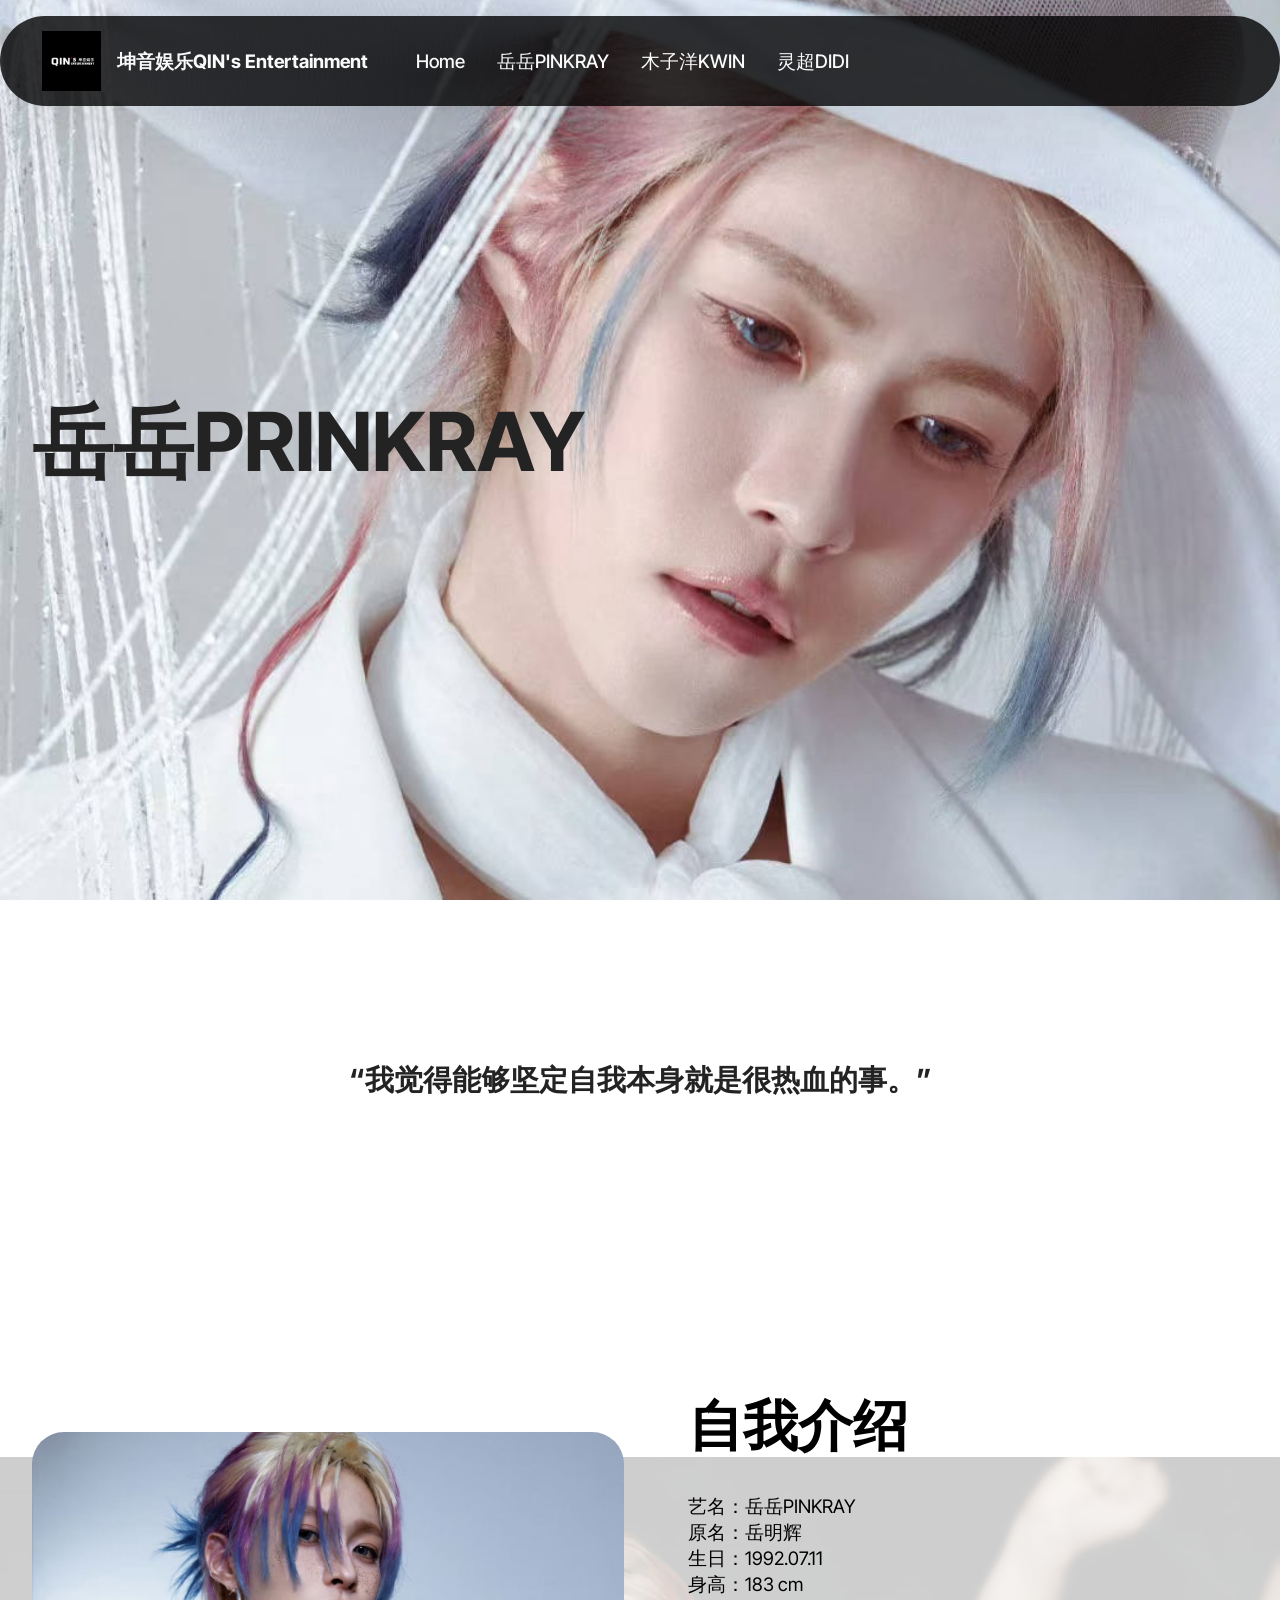
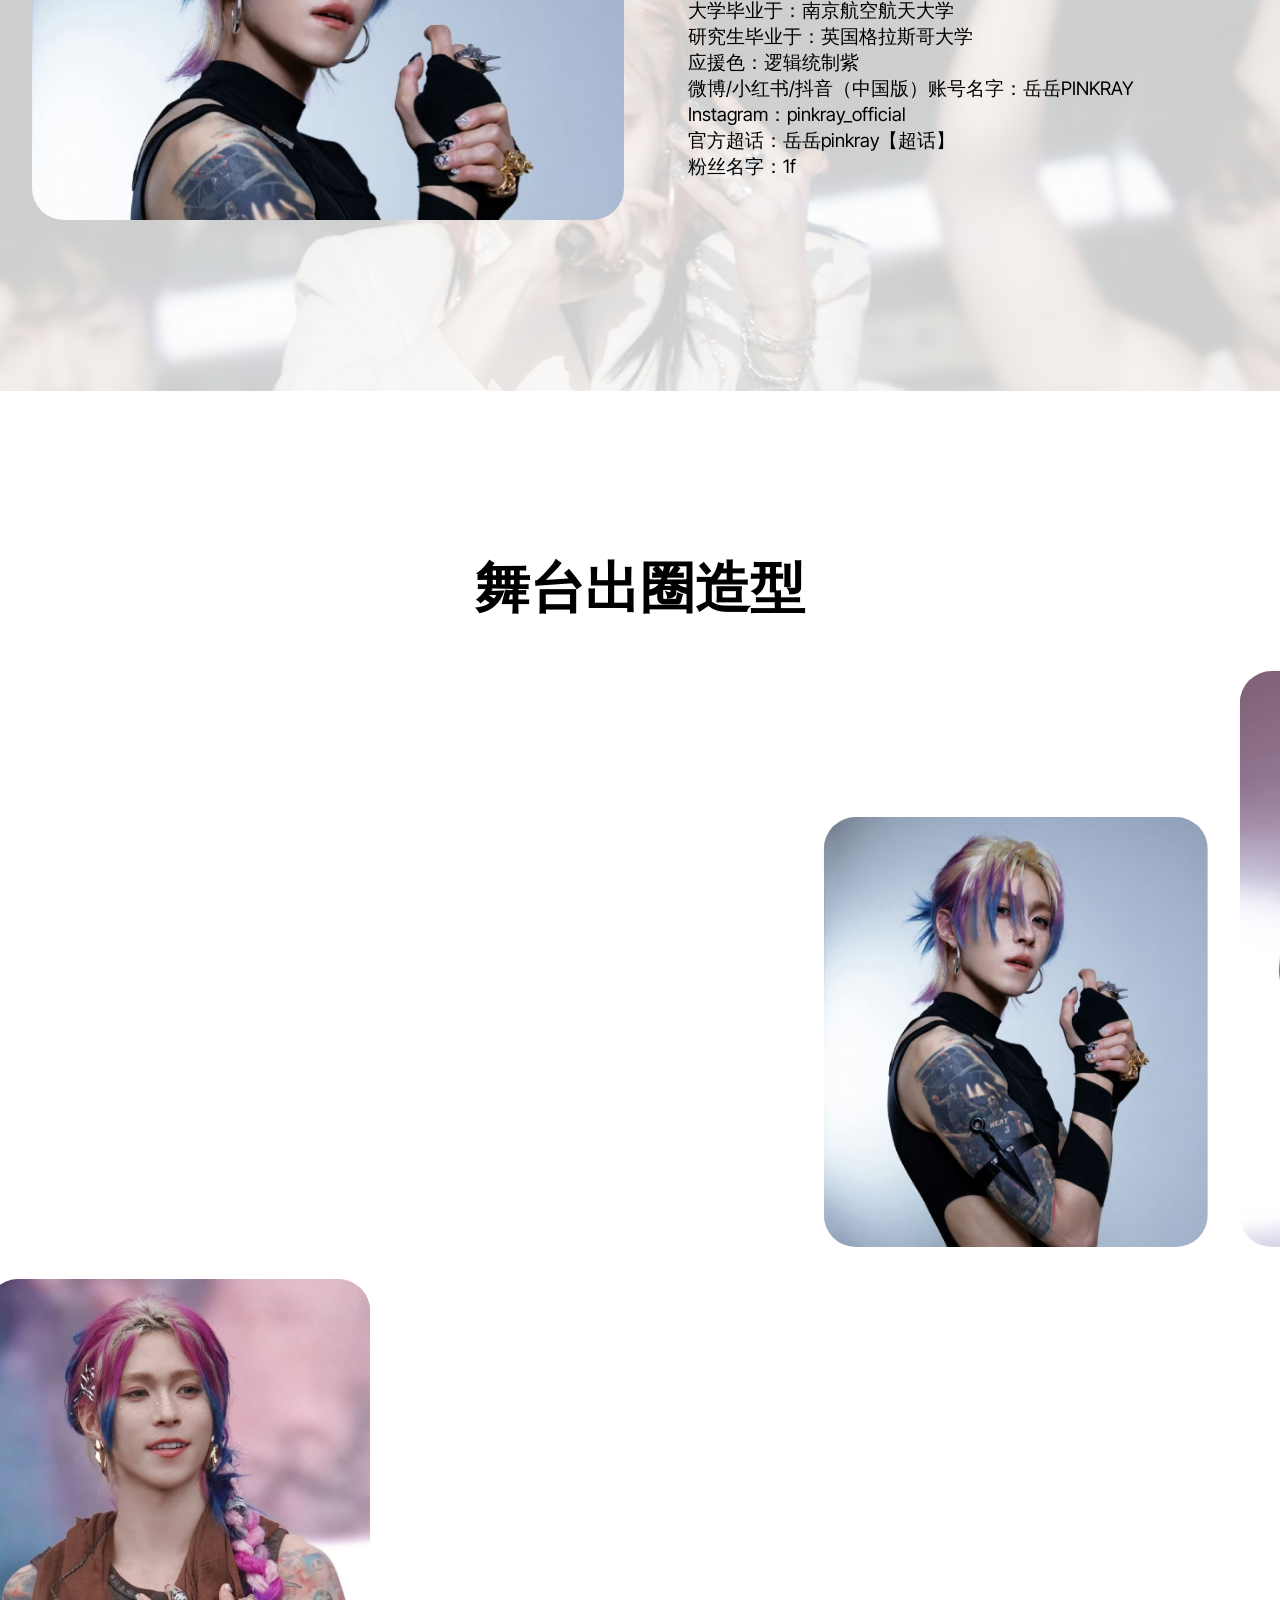
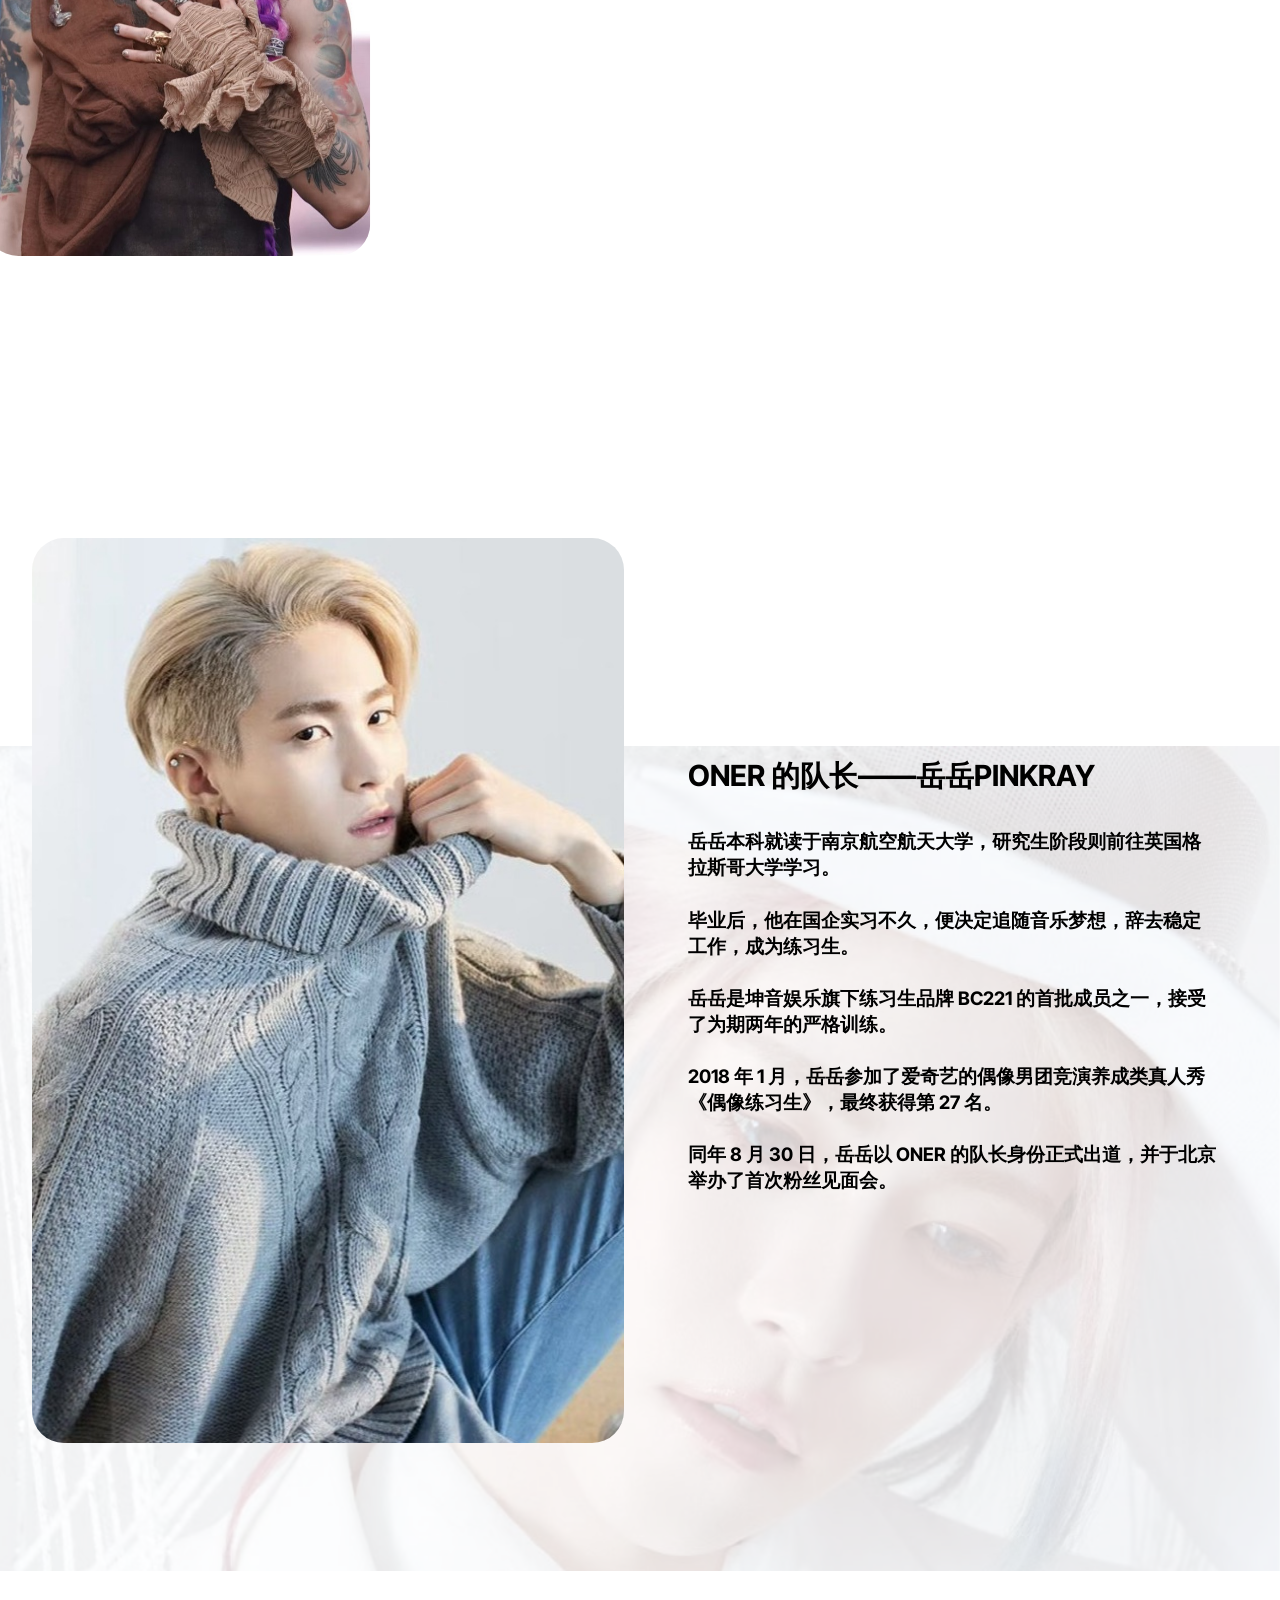
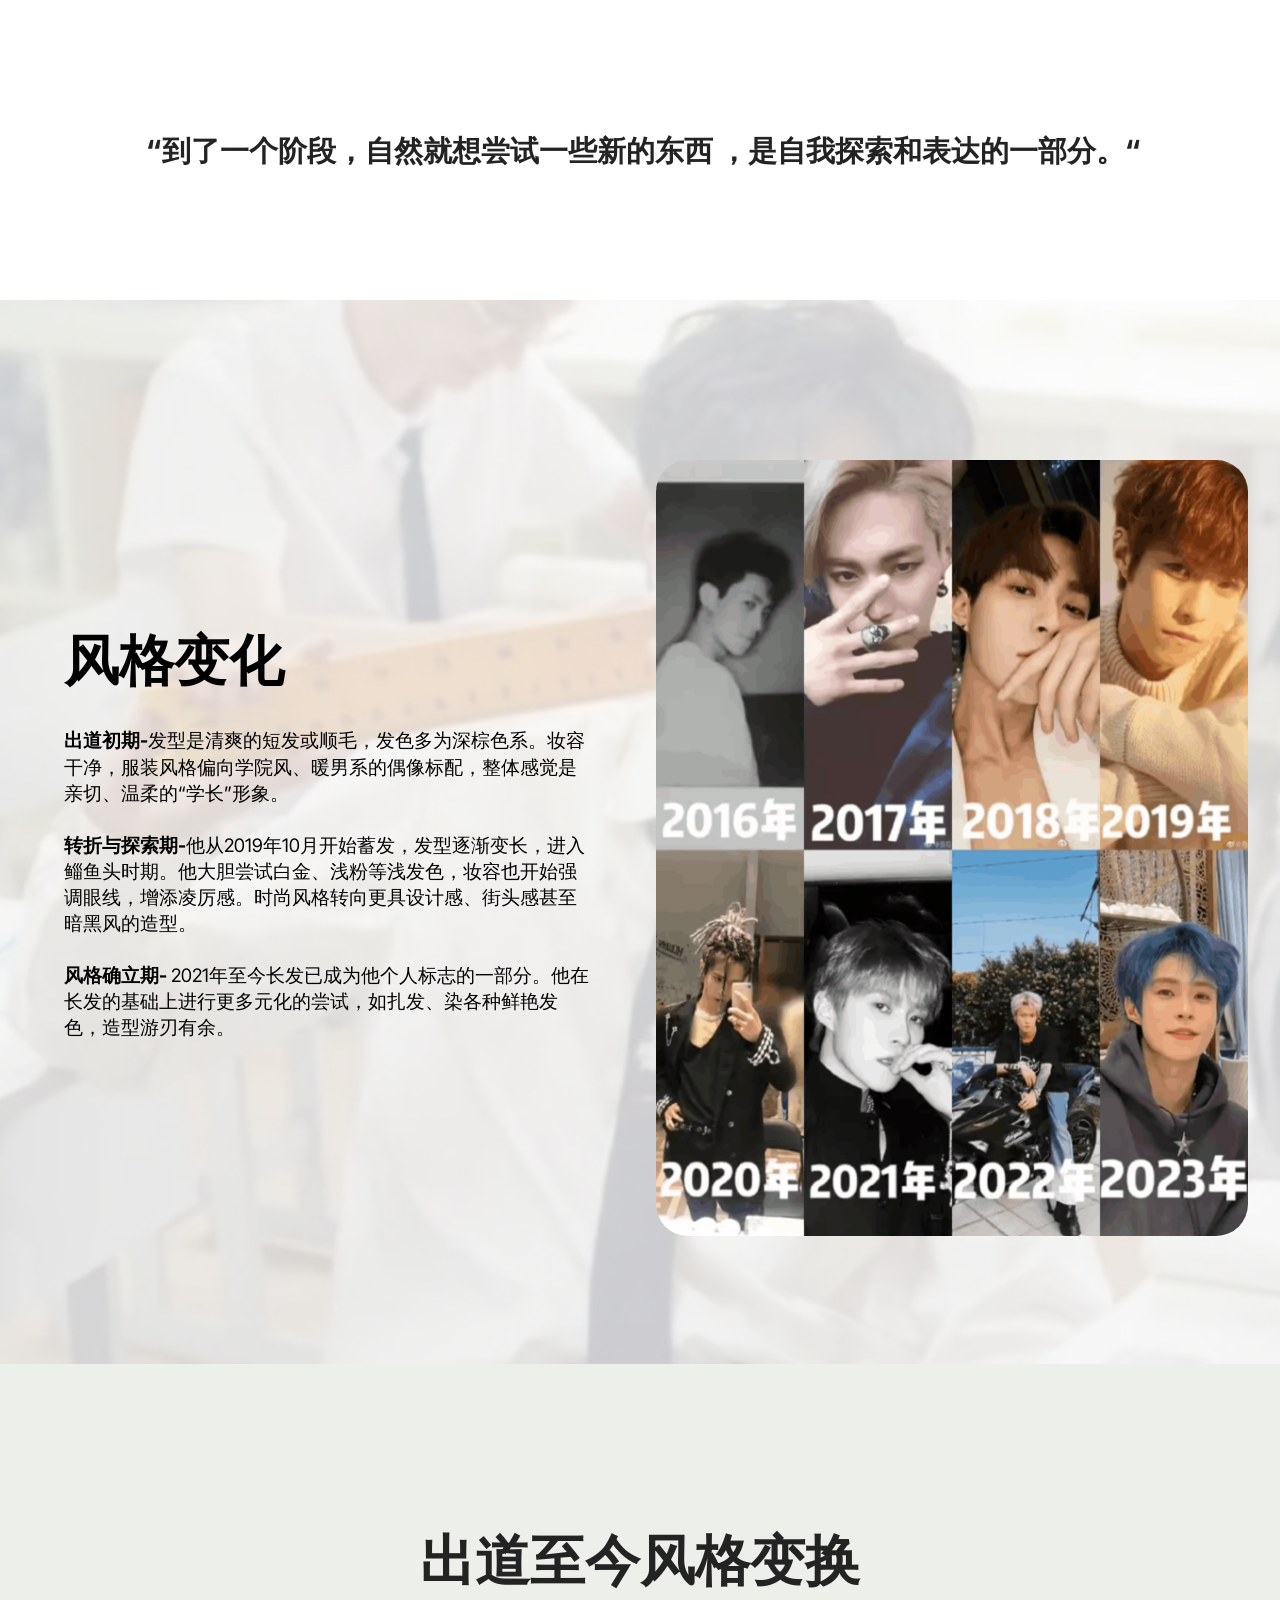
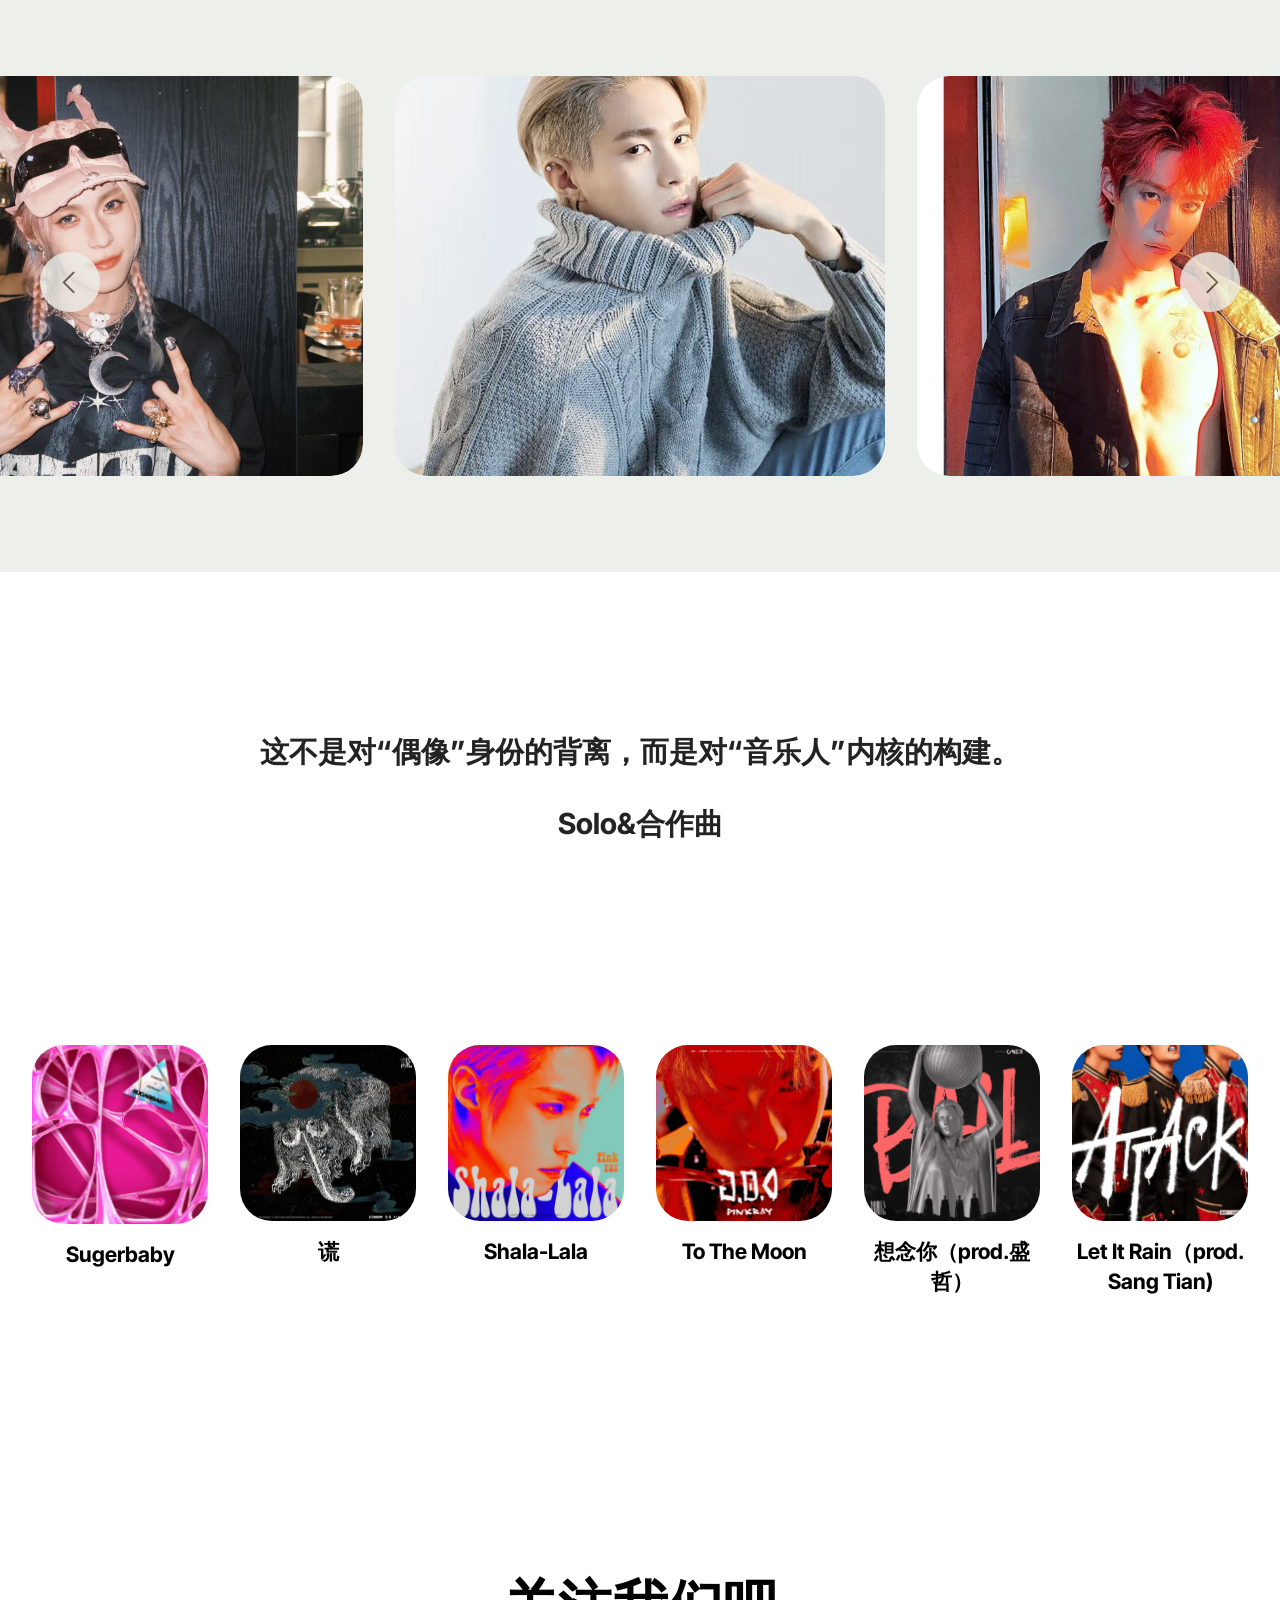
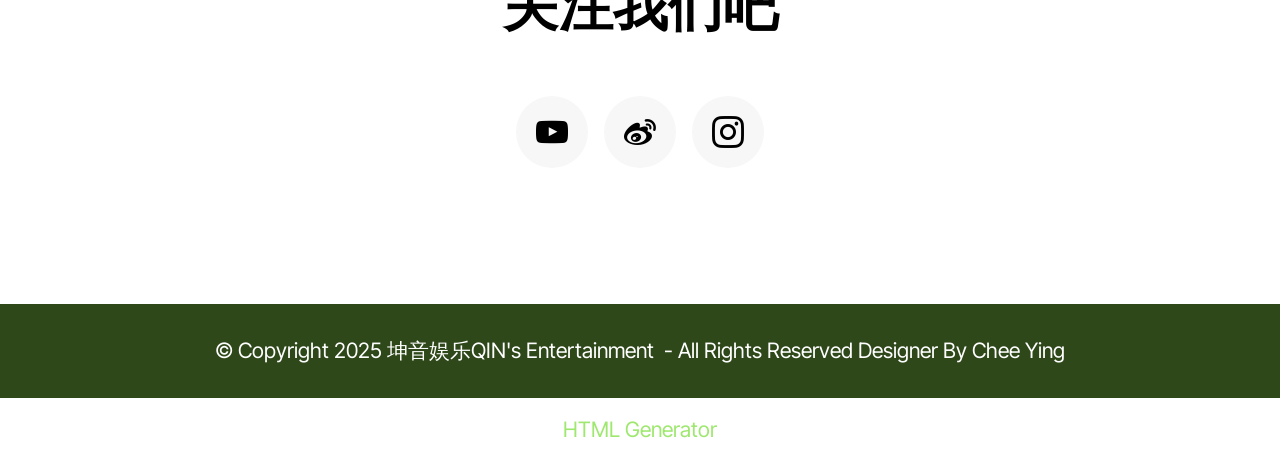
==== page1.html @ 6a164dd1 "create github pages" ====
<!DOCTYPE html>
<html  >
<head>
  <!-- Site made with Mobirise Website Builder v6.1.4, https://mobirise.com -->
  <meta charset="UTF-8">
  <meta http-equiv="X-UA-Compatible" content="IE=edge">
  <meta name="generator" content="Mobirise v6.1.4, mobirise.com">
  <meta name="viewport" content="width=device-width, initial-scale=1, minimum-scale=1">
  <link rel="shortcut icon" href="assets/images/0.jpg" type="image/x-icon">
  <meta name="description" content="">
  
  
  <title>岳岳PINKRAY</title>
  <link rel="stylesheet" href="assets/web/assets/mobirise-icons2/mobirise2.css">
  <link rel="stylesheet" href="assets/bootstrap/css/bootstrap.min.css">
  <link rel="stylesheet" href="assets/parallax/jarallax.css">
  <link rel="stylesheet" href="assets/dropdown/css/style.css">
  <link rel="stylesheet" href="assets/socicon/css/styles.css">
  <link rel="stylesheet" href="assets/theme/css/style.css">
  <link rel="preload" href="https://fonts.googleapis.com/css?family=Inter+Tight:100,200,300,400,500,600,700,800,900,100i,200i,300i,400i,500i,600i,700i,800i,900i&display=swap" as="style" onload="this.onload=null;this.rel='stylesheet'">
  <noscript><link rel="stylesheet" href="https://fonts.googleapis.com/css?family=Inter+Tight:100,200,300,400,500,600,700,800,900,100i,200i,300i,400i,500i,600i,700i,800i,900i&display=swap"></noscript>
  <link rel="preload" as="style" href="assets/mobirise/css/mbr-additional.css?v=hqDikj"><link rel="stylesheet" href="assets/mobirise/css/mbr-additional.css?v=hqDikj" type="text/css">

  
  
  
</head>
<body>
  
  <section data-bs-version="5.1" class="menu menu1 cid-uYV5XPfZlR" once="menu" id="menu01-d">
	

	<nav class="navbar navbar-dropdown navbar-fixed-top navbar-expand-lg">
		<div class="container">
			<div class="navbar-brand">
				<span class="navbar-logo">
					<a href="https://mobiri.se">
						<img src="assets/images/0.jpg" alt="Mobirise Website Builder" style="height: 3.7rem;">
					</a>
				</span>
				<span class="navbar-caption-wrap"><a class="navbar-caption text-white text-primary display-4" href="https://m.weibo.cn/u/6062604272?t=0&luicode=10000011&lfid=231583">坤音娱乐QIN's Entertainment</a></span>
			</div>
			<button class="navbar-toggler" type="button" data-toggle="collapse" data-bs-toggle="collapse" data-target="#navbarSupportedContent" data-bs-target="#navbarSupportedContent" aria-controls="navbarNavAltMarkup" aria-expanded="false" aria-label="Toggle navigation">
				<div class="hamburger">
					<span></span>
					<span></span>
					<span></span>
					<span></span>
				</div>
			</button>
			<div class="collapse navbar-collapse" id="navbarSupportedContent">
				<ul class="navbar-nav nav-dropdown nav-right" data-app-modern-menu="true"><li class="nav-item"><a class="nav-link link text-white text-primary display-4" href="index.html">Home</a></li><li class="nav-item"><a class="nav-link link text-white text-primary display-4" href="page1.html">岳岳PINKRAY</a></li><li class="nav-item"><a class="nav-link link text-white text-primary display-4" href="page7.html">木子洋KWIN</a></li><li class="nav-item"><a class="nav-link link text-white text-primary display-4" href="page6.html">灵超DIDI</a></li></ul>
				
				
			</div>
		</div>
	</nav>
</section>

<section data-bs-version="5.1" class="header7 cid-uZsb6o0Gvv mbr-fullscreen mbr-parallax-background" id="header7-t">

    

    
    

    <div class="text-right container">
        <div class="row justify-content-end">
            <div class="col-12 col-lg-12">
                <h1 class="mbr-section-title mbr-fonts-style mb-3 display-1"><strong>岳岳PRINKRAY</strong></h1>
                
                <p class="mbr-text mbr-fonts-style display-7"></p>
                
            </div>
        </div>
    </div>
</section>

<section data-bs-version="5.1" class="article11 cid-uZsbeLvGrK" id="article11-u">
    

    
    
    <div class="container">
        <div class="row justify-content-center">
            <div class="title col-md-12 col-lg-10">
                <h3 class="mbr-section-title mbr-fonts-style align-center mt-0 mb-0 display-5"><strong>“我觉得能够坚定自我本身就是很热血的事。”</strong></h3>
                <h4 class="mbr-section-subtitle align-center mbr-fonts-style mt-4 display-7"></h4>
                
            </div>
        </div>
    </div>
</section>

<section data-bs-version="5.1" class="start article2 cid-uZsgLQU2BZ mbr-parallax-background" id="article02-z">
	

	
	<div class="mbr-overlay" style="opacity: 0.8; background-color: rgb(255, 255, 255);"></div>

	<div class="container">
		<div class="row justify-content-center">
			<div class="col-12 col-md-12 col-lg-6 image-wrapper">
				<img class="w-100" src="assets/images/img-6017-1256x1758.jpeg" alt="Mobirise Website Builder">
			</div>
			<div class="col-12 col-md-12 col-lg">
				<div class="text-wrapper align-left">
					<h1 class="mbr-section-title mbr-fonts-style mb-4 display-2"><strong>自我介绍</strong></h1>
					<p class="mbr-text align-left mbr-fonts-style mb-4 display-4">艺名：岳岳PINKRAY<br>原名：岳明辉<br>生日：1992.07.11<br>身高：183 cm<br>大学毕业于：南京航空航天大学<br>研究生毕业于：英国格拉斯哥大学<br>应援色：逻辑统制紫<br>微博/小红书/抖音（中国版）账号名字：岳岳PINKRAY<br>Instagram：pinkray_official<br>官方超话：岳岳pinkray【超话】<br>粉丝名字：1f<br><br><br></p>
					
				</div>
			</div>
		</div>
	</div>
</section>

<section data-bs-version="5.1" class="gallery4 cid-uZsbk1uCPc" id="gallery04-w">
  
  
  <div class="container-fluid gallery-wrapper">
    <div class="row justify-content-center">
      <div class="col-12 content-head">
        <div class="mbr-section-head mb-5">
          <h4 class="mbr-section-title mbr-fonts-style align-center mb-0 display-2"><strong>舞台出圈造型</strong></h4>
          <h5 class="mbr-section-subtitle mbr-fonts-style align-center mb-0 mt-4 display-7"></h5>
        </div>
      </div>
    </div>
    <div class="grid-container">
      <div class="grid-container-1" style="transform: translate3d(-200px, 0px, 0px);">
        <div class="grid-item">
          <img src="assets/images/img-6017-882x1235.jpeg" alt="Mobirise Website Builder">
        </div>
        <div class="grid-item">
          <img src="assets/images/img-5846-882x1323.jpeg" alt="Mobirise Website Builder">
        </div>
        <div class="grid-item">
          <img src="assets/images/img-5966-882x1235.jpeg" alt="Mobirise Website Builder">
        </div>
        <div class="grid-item">
          <img src="assets/images/img-6098-882x1176.jpeg" alt="Mobirise Website Builder">
        </div>
      </div>
      <div class="grid-container-2" style="transform: translate3d(-70px, 0px, 0px);">
        <div class="grid-item">
          <img src="assets/images/img-6091-882x1176.jpeg" alt="Mobirise Website Builder">
        </div>
        <div class="grid-item">
          <img src="assets/images/img-6092-882x1176.jpeg" alt="Mobirise Website Builder">
        </div>
        <div class="grid-item">
          <img src="assets/images/img-5871-882x1346.jpeg" alt="Mobirise Website Builder">
        </div>
        <div class="grid-item">
          <img src="assets/images/img-6099-882x1323.jpeg" alt="Mobirise Website Builder">
        </div>
      </div>
    </div>
  </div>
</section>

<section data-bs-version="5.1" class="start article2 cid-uZsmd28jkI mbr-parallax-background" id="article02-10">
	

	
	<div class="mbr-overlay" style="opacity: 0.8; background-color: rgb(255, 255, 255);"></div>

	<div class="container">
		<div class="row justify-content-center">
			<div class="col-12 col-md-12 col-lg-6 image-wrapper">
				<img class="w-100" src="assets/images/img-6051-988x1556.jpeg" alt="Mobirise Website Builder">
			</div>
			<div class="col-12 col-md-12 col-lg">
				<div class="text-wrapper align-left">
					<h1 class="mbr-section-title mbr-fonts-style mb-4 display-5"><strong>ONER 的队长——岳岳PINKRAY</strong></h1>
					<p class="mbr-text align-left mbr-fonts-style mb-4 display-4"><strong>岳岳本科就读于南京航空航天大学，研究生阶段则前往英国格拉斯哥大学学习。<br><br>毕业后，他在国企实习不久，便决定追随音乐梦想，辞去稳定工作，成为练习生。<br><br>岳岳是坤音娱乐旗下练习生品牌 BC221 的首批成员之一，接受了为期两年的严格训练。<br><br>2018 年 1 月，岳岳参加了爱奇艺的偶像男团竞演养成类真人秀《偶像练习生》，最终获得第 27 名。<br><br>同年 8 月 30 日，岳岳以 ONER 的队长身份正式出道，并于北京举办了首次粉丝见面会。</strong><br></p>
					
				</div>
			</div>
		</div>
	</div>
</section>

<section data-bs-version="5.1" class="article11 cid-uZvAdBuNvQ" id="article11-16">
    

    
    
    <div class="container">
        <div class="row justify-content-center">
            <div class="title col-md-12 col-lg-12">
                <h3 class="mbr-section-title mbr-fonts-style align-center mt-0 mb-0 display-5"><strong>&nbsp;“到了一个阶段，自然就想尝试一些新的东西 ，是自我探索和表达的一部分。“</strong></h3>
                <h4 class="mbr-section-subtitle align-center mbr-fonts-style mt-4 display-7"></h4>
                
            </div>
        </div>
    </div>
</section>

<section data-bs-version="5.1" class="start article4 cid-uZsmdYil41" id="article04-11">
	

	
	<div class="mbr-overlay" style="opacity: 0.8; background-color: rgb(255, 255, 255);"></div>

	<div class="container">
		<div class="row justify-content-center">
			<div class="col-12 col-md-12 col-lg-6 image-wrapper">
				<img class="w-100" src="assets/images/img-6111-1256x2717.png" alt="Mobirise Website Builder">
			</div>
			<div class="col-12 col-md-12 col-lg">
				<div class="text-wrapper align-left">
					<h1 class="mbr-section-title mbr-fonts-style mb-4 display-2"><strong>风格变化</strong></h1>
					<p class="mbr-text mbr-fonts-style mb-4 display-4"><strong>出道初期-</strong>发型是清爽的短发或顺毛，发色多为深棕色系。妆容干净，服装风格偏向学院风、暖男系的偶像标配，整体感觉是亲切、温柔的“学长”形象。<br><br><strong>转折与探索期-</strong>他从2019年10月开始蓄发，发型逐渐变长，进入鲻鱼头时期。他大胆尝试白金、浅粉等浅发色，妆容也开始强调眼线，增添凌厉感。时尚风格转向更具设计感、街头感甚至暗黑风的造型。<br><br><strong>风格确立期-</strong>&nbsp;2021年至今长发已成为他个人标志的一部分。他在长发的基础上进行更多元化的尝试，如扎发、染各种鲜艳发色，造型游刃有余。<br></p>
					
				</div>
			</div>
		</div>
	</div>
</section>

<section data-bs-version="5.1" class="slider4 mbr-embla cid-uZvASNVzsA" id="slider04-17">
    
    
    <div class="container-fluid">
        <div class="row mb-5 justify-content-center">
            <div class="col-12 content-head">
                <h3 class="mbr-section-title mbr-fonts-style align-center mb-0 display-2"><strong>出道至今风格变换</strong></h3>
                <h5 class="mbr-section-subtitle mbr-fonts-style align-center mb-0 mt-4 display-7"></h5>
            </div>
        </div>
        <div class="row">
            <div class="col-12">
                <div class="embla position-relative" data-skip-snaps="true" data-align="center" data-contain-scroll="trimSnaps" data-loop="true" data-auto-play-interval="5" data-draggable="true">
                    <div class="embla__viewport">
                        <div class="embla__container">
                            <div class="embla__slide slider-image item" style="margin-left: 1rem; margin-right: 1rem;">
                                <div class="slide-content">
                                    <div class="item-img">
                                        <div class="item-wrapper">
                                            <img src="assets/images/img-6052-988x1556.jpeg" alt="Mobirise Website Builder" title="" data-slide-to="0" data-bs-slide-to="0">
                                        </div>
                                    </div>
                                </div>
                            </div>
                            <div class="embla__slide slider-image item" style="margin-left: 1rem; margin-right: 1rem;">
                                <div class="slide-content">
                                    <div class="item-img">
                                        <div class="item-wrapper">
                                            <img src="assets/images/img-6112-1140x1520.jpg" alt="Mobirise Website Builder" title="" data-slide-to="1" data-bs-slide-to="1">
                                        </div>
                                    </div>
                                </div>
                            </div>
                            <div class="embla__slide slider-image item" style="margin-left: 1rem; margin-right: 1rem;">
                                <div class="slide-content">
                                    <div class="item-img">
                                        <div class="item-wrapper">
                                            <img src="assets/images/img-6113-768x512.jpeg" alt="Mobirise Website Builder" title="" data-slide-to="2" data-bs-slide-to="2">
                                        </div>
                                    </div>
                                </div>
                            </div>
                            <div class="embla__slide slider-image item" style="margin-left: 1rem; margin-right: 1rem;">
                                <div class="slide-content">
                                    <div class="item-img">
                                        <div class="item-wrapper">
                                            <img src="assets/images/img-6114-722x542.jpeg" alt="Mobirise Website Builder" title="" data-slide-to="3" data-bs-slide-to="3">
                                        </div>
                                    </div>
                                </div>
                            </div>
                            <div class="embla__slide slider-image item" style="margin-left: 1rem; margin-right: 1rem;">
                                <div class="slide-content">
                                    <div class="item-img">
                                        <div class="item-wrapper">
                                            <img src="assets/images/img-6028-1064x1474.jpeg" alt="Mobirise Website Builder" title="" data-slide-to="4" data-bs-slide-to="4">
                                        </div>
                                    </div>
                                </div>
                            </div>
                            <div class="embla__slide slider-image item" style="margin-left: 1rem; margin-right: 1rem;">
                            <div class="slide-content">
                                <div class="item-img">
                                    <div class="item-wrapper">
                                        <img src="assets/images/img-6031-1000x1941.jpeg" alt="Mobirise Website Builder" title="" data-slide-to="5" data-bs-slide-to="5">
                                    </div>
                                </div>
                            </div>
                            </div>
                            <div class="embla__slide slider-image item" style="margin-left: 1rem; margin-right: 1rem;">
                            <div class="slide-content">
                                <div class="item-img">
                                    <div class="item-wrapper">
                                        <img src="assets/images/img-6033-1080x1228.jpeg" alt="Mobirise Website Builder" title="" data-slide-to="6" data-bs-slide-to="6">
                                    </div>
                                </div>
                            </div>
                            </div><div class="embla__slide slider-image item" style="margin-left: 1rem; margin-right: 1rem;">
                            <div class="slide-content">
                                <div class="item-img">
                                    <div class="item-wrapper">
                                        <img src="assets/images/img-6091-864x1152.jpg" alt="Mobirise Website Builder" title="" data-slide-to="7" data-bs-slide-to="7">
                                    </div>
                                </div>
                            </div>
                            </div><div class="embla__slide slider-image item" style="margin-left: 1rem; margin-right: 1rem;">
                            <div class="slide-content">
                                <div class="item-img">
                                    <div class="item-wrapper">
                                        <img src="assets/images/img-6092-864x1152.jpg" alt="Mobirise Website Builder" title="" data-slide-to="8" data-bs-slide-to="8">
                                    </div>
                                </div>
                            </div>
                            </div>
                        </div>
                    </div>
                    <button class="embla__button embla__button--prev">
                        <span class="mobi-mbri mobi-mbri-arrow-prev" aria-hidden="true"></span>
                        <span class="sr-only visually-hidden visually-hidden">Previous</span>
                    </button>
                    <button class="embla__button embla__button--next">
                        <span class="mobi-mbri mobi-mbri-arrow-next" aria-hidden="true"></span>
                        <span class="sr-only visually-hidden visually-hidden">Next</span>
                    </button>
                </div>
            </div>
        </div>
    </div>
</section>

<section data-bs-version="5.1" class="article11 cid-uZvErDuvze" id="article11-18">
    

    
    
    <div class="container">
        <div class="row justify-content-center">
            <div class="title col-md-12 col-lg-12">
                <h3 class="mbr-section-title mbr-fonts-style align-center mt-0 mb-0 display-5"><strong>这不是对“偶像”身份的背离，而是对“音乐人”内核的构建。</strong></h3>
                <h4 class="mbr-section-subtitle align-center mbr-fonts-style mt-4 display-5"><strong>Solo&amp;合作曲</strong></h4>
                
            </div>
        </div>
    </div>
</section>

<section data-bs-version="5.1" class="features13 start cid-uZvEDuvx3X" id="features013-19">
    

<div class="container-fluid">
  <div class="row justify-content-center">
    <div class="col-12 content-head">
      
    </div>
  </div>
  <div class="row mbr-section-content">
    <div class="item features-image col-6 col-md-4 col-lg-2">
      <div class="item-wrapper">
        <div class="item-img">
          <img src="assets/images/img-6115-410x887.png" alt="Mobirise Website Builder" title="" data-slide-to="0" data-bs-slide-to="0">
        </div>
        <div class="item-content align-left mt-3">
          <h5 class="item-title mbr-fonts-style mb-3 display-7"><strong>Sugerbaby</strong></h5>
          
          
        </div>
        
      </div>
    </div>
    <div class="item features-image col-6 col-md-4 col-lg-2">
      <div class="item-wrapper">
        <div class="item-img">
          <img src="assets/images/img-6116-410x887.png" alt="Mobirise Website Builder" title="" data-slide-to="1" data-bs-slide-to="1">
        </div>
        <div class="item-content align-left mt-3">
          <h5 class="item-title mbr-fonts-style mb-3 display-7"><strong>谎</strong></h5>
          
          
        </div>
        
      </div>
    </div>
    <div class="item features-image col-6 col-md-4 col-lg-2">
      <div class="item-wrapper">
        <div class="item-img">
          <img src="assets/images/img-6117-410x887.png" alt="Mobirise Website Builder" title="" data-slide-to="2" data-bs-slide-to="2">
        </div>
        <div class="item-content align-left mt-3">
          <h5 class="item-title mbr-fonts-style mb-3 display-7"><strong>Shala-Lala</strong></h5>
          
          
        </div>
        
      </div>
    </div>
    <div class="item features-image col-6 col-md-4 col-lg-2">
      <div class="item-wrapper">
        <div class="item-img">
          <img src="assets/images/img-6118-410x887.png" alt="Mobirise Website Builder" title="" data-slide-to="3" data-bs-slide-to="3">
        </div>
        <div class="item-content align-left mt-3">
          <h5 class="item-title mbr-fonts-style mb-3 display-7"><strong>To The Moon</strong></h5>
          
          
        </div>
        
      </div>
    </div>
    <div class="item features-image col-6 col-md-4 col-lg-2">
      <div class="item-wrapper">
        <div class="item-img">
          <img src="assets/images/img-6122-410x887.png" alt="Mobirise Website Builder" title="" data-slide-to="4" data-bs-slide-to="4">
        </div>
        <div class="item-content align-left mt-3">
          <h5 class="item-title mbr-fonts-style mb-3 display-7"><strong>想念你（prod.盛哲）</strong></h5>
          
          
        </div>
        
      </div>
    </div>
    <div class="item features-image col-6 col-md-4 col-lg-2">
      <div class="item-wrapper">
        <div class="item-img">
          <img src="assets/images/img-6123-410x887.png" alt="Mobirise Website Builder" title="" data-slide-to="5" data-bs-slide-to="5">
        </div>
        <div class="item-content align-left mt-3">
          <h5 class="item-title mbr-fonts-style mb-3 display-7"><strong>Let It Rain（prod. Sang Tian)</strong></h5>
          
          
        </div>
        
      </div>
    </div>

  </div>
</div>
</section>

<section data-bs-version="5.1" class="social05 cid-uZ1jMi9LQD" id="social05-e">
    

    

    <div class="container">
        <div class="row">
            <h3 class="mbr-section-title align-center mb-5 mbr-fonts-style display-2"><strong>关注我们吧</strong></h3>
            <div class="col-12">
                <div class="social-row">
                    <div class="soc-item">
                        <a href="https://www.youtube.com/@qinsentofficial" target="_blank">
                            <span class="mbr-iconfont socicon-youtube socicon"></span>
                        </a>
                    </div>
                    <div class="soc-item">
                        <a href="https://m.weibo.cn/u/6062604272?t=0&luicode=10000011&lfid=231583" target="_blank">
                            <span class="mbr-iconfont socicon-weibo socicon"></span>
                        </a>
                    </div>
                    <div class="soc-item">
                        <a href="https://www.instagram.com/qinsentertainment?utm_source=ig_web_button_share_sheet&igsh=ZDNlZDc0MzIxNw==" target="_blank">
                            <span class="mbr-iconfont socicon-instagram socicon"></span>
                        </a>
                    </div>
                    
                    
                </div>
            </div>
        </div>
    </div>
</section>

<section data-bs-version="5.1" class="footer4 cid-uZA2OFnmub" once="footers" id="footer04-1y">

    

    

    <div class="container">
        <div class="media-container-row align-center mbr-white">
            <div class="col-12">
                <p class="mbr-text mb-0 mbr-fonts-style display-7">
                    © Copyright 2025 坤音娱乐QIN's Entertainment&nbsp; - All Rights Reserved Designer By Chee Ying</p>
            </div>
        </div>
    </div>
</section><section class="display-7" style="padding: 0;align-items: center;justify-content: center;flex-wrap: wrap;    align-content: center;display: flex;position: relative;height: 4rem;"><a href="https://mobiri.se/4252877" style="flex: 1 1;height: 4rem;position: absolute;width: 100%;z-index: 1;"><img alt="" style="height: 4rem;" src="[data-uri]"></a><p style="margin: 0;text-align: center;" class="display-7">&#8204;</p><a style="z-index:1" href="https://mobirise.com/html-builder.html">HTML Generator</a></section><script src="assets/bootstrap/js/bootstrap.bundle.min.js"></script>  <script src="assets/parallax/jarallax.js"></script>  <script src="assets/smoothscroll/smooth-scroll.js"></script>  <script src="assets/ytplayer/index.js"></script>  <script src="assets/dropdown/js/navbar-dropdown.js"></script>  <script src="assets/scrollgallery/scroll-gallery.js"></script>  <script src="assets/embla/embla.min.js"></script>  <script src="assets/embla/script.js"></script>  <script src="assets/theme/js/script.js"></script>  
  
  
</body>
</html>
---- assets/web/assets/mobirise-icons2/mobirise2.css ----
@font-face {
  font-family: 'Moririse2';
  font-display: swap;
  src:  url('mobirise2.eot?f2bix4');
  src:  url('mobirise2.eot?f2bix4#iefix') format('embedded-opentype'),
    url('mobirise2.ttf?f2bix4') format('truetype'),
    url('mobirise2.woff?f2bix4') format('woff'),
    url('mobirise2.svg?f2bix4#mobirise2') format('svg');
  font-weight: normal;
  font-style: normal;
}

[class^="mobi-"], [class*=" mobi-"] {
  /* use !important to prevent issues with browser extensions that change fonts */
  font-family: 'Moririse2' !important;
  speak: none;
  font-style: normal;
  font-weight: normal;
  font-variant: normal;
  text-transform: none;
  line-height: 1;

  /* Better Font Rendering =========== */
  -webkit-font-smoothing: antialiased;
  -moz-osx-font-smoothing: grayscale;
}

.mobi-mbri-add-submenu:before {
  content: "\e900";
}
.mobi-mbri-alert:before {
  content: "\e901";
}
.mobi-mbri-align-center:before {
  content: "\e902";
}
.mobi-mbri-align-justify:before {
  content: "\e903";
}
.mobi-mbri-align-left:before {
  content: "\e904";
}
.mobi-mbri-align-right:before {
  content: "\e905";
}
.mobi-mbri-android:before {
  content: "\e906";
}
.mobi-mbri-apple:before {
  content: "\e907";
}
.mobi-mbri-arrow-down:before {
  content: "\e908";
}
.mobi-mbri-arrow-next:before {
  content: "\e909";
}
.mobi-mbri-arrow-prev:before {
  content: "\e90a";
}
.mobi-mbri-arrow-up:before {
  content: "\e90b";
}
.mobi-mbri-bold:before {
  content: "\e90c";
}
.mobi-mbri-bookmark:before {
  content: "\e90d";
}
.mobi-mbri-bootstrap:before {
  content: "\e90e";
}
.mobi-mbri-briefcase:before {
  content: "\e90f";
}
.mobi-mbri-browse:before {
  content: "\e910";
}
.mobi-mbri-bulleted-list:before {
  content: "\e911";
}
.mobi-mbri-calendar:before {
  content: "\e912";
}
.mobi-mbri-camera:before {
  content: "\e913";
}
.mobi-mbri-cart-add:before {
  content: "\e914";
}
.mobi-mbri-cart-full:before {
  content: "\e915";
}
.mobi-mbri-cash:before {
  content: "\e916";
}
.mobi-mbri-change-style:before {
  content: "\e917";
}
.mobi-mbri-chat:before {
  content: "\e918";
}
.mobi-mbri-clock:before {
  content: "\e919";
}
.mobi-mbri-close:before {
  content: "\e91a";
}
.mobi-mbri-cloud:before {
  content: "\e91b";
}
.mobi-mbri-code:before {
  content: "\e91c";
}
.mobi-mbri-contact-form:before {
  content: "\e91d";
}
.mobi-mbri-credit-card:before {
  content: "\e91e";
}
.mobi-mbri-cursor-click:before {
  content: "\e91f";
}
.mobi-mbri-cust-feedback:before {
  content: "\e920";
}
.mobi-mbri-database:before {
  content: "\e921";
}
.mobi-mbri-delivery:before {
  content: "\e922";
}
.mobi-mbri-desktop:before {
  content: "\e923";
}
.mobi-mbri-devices:before {
  content: "\e924";
}
.mobi-mbri-down:before {
  content: "\e925";
}
.mobi-mbri-download-2:before {
  content: "\e926";
}
.mobi-mbri-download:before {
  content: "\e927";
}
.mobi-mbri-drag-n-drop-2:before {
  content: "\e928";
}
.mobi-mbri-drag-n-drop:before {
  content: "\e929";
}
.mobi-mbri-edit-2:before {
  content: "\e92a";
}
.mobi-mbri-edit:before {
  content: "\e92b";
}
.mobi-mbri-error:before {
  content: "\e92c";
}
.mobi-mbri-extension:before {
  content: "\e92d";
}
.mobi-mbri-features:before {
  content: "\e92e";
}
.mobi-mbri-file:before {
  content: "\e92f";
}
.mobi-mbri-flag:before {
  content: "\e930";
}
.mobi-mbri-folder:before {
  content: "\e931";
}
.mobi-mbri-gift:before {
  content: "\e932";
}
.mobi-mbri-github:before {
  content: "\e933";
}
.mobi-mbri-globe-2:before {
  content: "\e934";
}
.mobi-mbri-globe:before {
  content: "\e935";
}
.mobi-mbri-growing-chart:before {
  content: "\e936";
}
.mobi-mbri-hearth:before {
  content: "\e937";
}
.mobi-mbri-help:before {
  content: "\e938";
}
.mobi-mbri-home:before {
  content: "\e939";
}
.mobi-mbri-hot-cup:before {
  content: "\e93a";
}
.mobi-mbri-idea:before {
  content: "\e93b";
}
.mobi-mbri-image-gallery:before {
  content: "\e93c";
}
.mobi-mbri-image-slider:before {
  content: "\e93d";
}
.mobi-mbri-info:before {
  content: "\e93e";
}
.mobi-mbri-italic:before {
  content: "\e93f";
}
.mobi-mbri-key:before {
  content: "\e940";
}
.mobi-mbri-laptop:before {
  content: "\e941";
}
.mobi-mbri-layers:before {
  content: "\e942";
}
.mobi-mbri-left-right:before {
  content: "\e943";
}
.mobi-mbri-left:before {
  content: "\e944";
}
.mobi-mbri-letter:before {
  content: "\e945";
}
.mobi-mbri-like:before {
  content: "\e946";
}
.mobi-mbri-link:before {
  content: "\e947";
}
.mobi-mbri-lock:before {
  content: "\e948";
}
.mobi-mbri-login:before {
  content: "\e949";
}
.mobi-mbri-logout:before {
  content: "\e94a";
}
.mobi-mbri-magic-stick:before {
  content: "\e94b";
}
.mobi-mbri-map-pin:before {
  content: "\e94c";
}
.mobi-mbri-menu:before {
  content: "\e94d";
}
.mobi-mbri-mobile-2:before {
  content: "\e94e";
}
.mobi-mbri-mobile-horizontal:before {
  content: "\e94f";
}
.mobi-mbri-mobile:before {
  content: "\e950";
}
.mobi-mbri-mobirise:before {
  content: "\e951";
}
.mobi-mbri-more-horizontal:before {
  content: "\e952";
}
.mobi-mbri-more-vertical:before {
  content: "\e953";
}
.mobi-mbri-music:before {
  content: "\e954";
}
.mobi-mbri-new-file:before {
  content: "\e955";
}
.mobi-mbri-numbered-list:before {
  content: "\e956";
}
.mobi-mbri-opened-folder:before {
  content: "\e957";
}
.mobi-mbri-pages:before {
  content: "\e958";
}
.mobi-mbri-paper-plane:before {
  content: "\e959";
}
.mobi-mbri-paperclip:before {
  content: "\e95a";
}
.mobi-mbri-phone:before {
  content: "\e95b";
}
.mobi-mbri-photo:before {
  content: "\e95c";
}
.mobi-mbri-photos:before {
  content: "\e95d";
}
.mobi-mbri-pin:before {
  content: "\e95e";
}
.mobi-mbri-play:before {
  content: "\e95f";
}
.mobi-mbri-plus:before {
  content: "\e960";
}
.mobi-mbri-preview:before {
  content: "\e961";
}
.mobi-mbri-print:before {
  content: "\e962";
}
.mobi-mbri-protect:before {
  content: "\e963";
}
.mobi-mbri-question:before {
  content: "\e964";
}
.mobi-mbri-quote-left:before {
  content: "\e965";
}
.mobi-mbri-quote-right:before {
  content: "\e966";
}
.mobi-mbri-redo:before {
  content: "\e967";
}
.mobi-mbri-refresh:before {
  content: "\e968";
}
.mobi-mbri-responsive-2:before {
  content: "\e969";
}
.mobi-mbri-responsive:before {
  content: "\e96a";
}
.mobi-mbri-right:before {
  content: "\e96b";
}
.mobi-mbri-rocket:before {
  content: "\e96c";
}
.mobi-mbri-sad-face:before {
  content: "\e96d";
}
.mobi-mbri-sale:before {
  content: "\e96e";
}
.mobi-mbri-save:before {
  content: "\e96f";
}
.mobi-mbri-search:before {
  content: "\e970";
}
.mobi-mbri-setting-2:before {
  content: "\e971";
}
.mobi-mbri-setting-3:before {
  content: "\e972";
}
.mobi-mbri-setting:before {
  content: "\e973";
}
.mobi-mbri-share:before {
  content: "\e974";
}
.mobi-mbri-shopping-bag:before {
  content: "\e975";
}
.mobi-mbri-shopping-basket:before {
  content: "\e976";
}
.mobi-mbri-shopping-cart:before {
  content: "\e977";
}
.mobi-mbri-sites:before {
  content: "\e978";
}
.mobi-mbri-smile-face:before {
  content: "\e979";
}
.mobi-mbri-speed:before {
  content: "\e97a";
}
.mobi-mbri-star:before {
  content: "\e97b";
}
.mobi-mbri-success:before {
  content: "\e97c";
}
.mobi-mbri-sun:before {
  content: "\e97d";
}
.mobi-mbri-sun2:before {
  content: "\e97e";
}
.mobi-mbri-tablet-vertical:before {
  content: "\e97f";
}
.mobi-mbri-tablet:before {
  content: "\e980";
}
.mobi-mbri-target:before {
  content: "\e981";
}
.mobi-mbri-timer:before {
  content: "\e982";
}
.mobi-mbri-to-ftp:before {
  content: "\e983";
}
.mobi-mbri-to-local-drive:before {
  content: "\e984";
}
.mobi-mbri-touch-swipe:before {
  content: "\e985";
}
.mobi-mbri-touch:before {
  content: "\e986";
}
.mobi-mbri-trash:before {
  content: "\e987";
}
.mobi-mbri-underline:before {
  content: "\e988";
}
.mobi-mbri-undo:before {
  content: "\e989";
}
.mobi-mbri-unlink:before {
  content: "\e98a";
}
.mobi-mbri-unlock:before {
  content: "\e98b";
}
.mobi-mbri-up-down:before {
  content: "\e98c";
}
.mobi-mbri-up:before {
  content: "\e98d";
}
.mobi-mbri-update:before {
  content: "\e98e";
}
.mobi-mbri-upload-2:before {
  content: "\e98f";
}
.mobi-mbri-upload:before {
  content: "\e990";
}
.mobi-mbri-user-2:before {
  content: "\e991";
}
.mobi-mbri-user:before {
  content: "\e992";
}
.mobi-mbri-users:before {
  content: "\e993";
}
.mobi-mbri-video-play:before {
  content: "\e994";
}
.mobi-mbri-video:before {
  content: "\e995";
}
.mobi-mbri-watch:before {
  content: "\e996";
}
.mobi-mbri-website-theme-2:before {
  content: "\e997";
}
.mobi-mbri-website-theme:before {
  content: "\e998";
}
.mobi-mbri-wifi:before {
  content: "\e999";
}
.mobi-mbri-windows:before {
  content: "\e99a";
}
.mobi-mbri-zoom-in:before {
  content: "\e99b";
}
.mobi-mbri-zoom-out:before {
  content: "\e99c";
}
---- assets/parallax/jarallax.css ----
.jarallax {
    position: relative;
    z-index: 0;
}
.jarallax > .jarallax-img {
    position: absolute;
    object-fit: cover;
    /* support for plugin https://github.com/bfred-it/object-fit-images */
    font-family: 'object-fit: cover;';
    top: 0;
    left: 0;
    width: 100%;
    height: 100%;
    z-index: -1;
}
---- assets/dropdown/css/style.css ----
.navbar-dropdown {
  left: 0;
  padding: 0;
  position: absolute;
  right: 0;
  top: 0;
  transition: all 0.45s ease;
  z-index: 1030;
  background: #282828; }
  .navbar-dropdown .navbar-logo {
    margin-right: 0.8rem;
    transition: margin 0.3s ease-in-out;
    vertical-align: middle; }
    .navbar-dropdown .navbar-logo img {
      height: 3.125rem;
      transition: all 0.3s ease-in-out; }
    .navbar-dropdown .navbar-logo.mbr-iconfont {
      font-size: 3.125rem;
      line-height: 3.125rem; }
  .navbar-dropdown .navbar-caption {
    font-weight: 700;
    white-space: normal;
    vertical-align: -4px;
    line-height: 3.125rem !important; }
    .navbar-dropdown .navbar-caption, .navbar-dropdown .navbar-caption:hover {
      color: inherit;
      text-decoration: none; }
  .navbar-dropdown .mbr-iconfont + .navbar-caption {
    vertical-align: -1px; }
  .navbar-dropdown.navbar-fixed-top {
    position: fixed; }
  .navbar-dropdown .navbar-brand span {
    vertical-align: -4px; }
  .navbar-dropdown.bg-color.transparent {
    background: none; }
  .navbar-dropdown.navbar-short .navbar-brand {
    padding: 0.625rem 0; }
    .navbar-dropdown.navbar-short .navbar-brand span {
      vertical-align: -1px; }
  .navbar-dropdown.navbar-short .navbar-caption {
    line-height: 2.375rem !important;
    vertical-align: -2px; }
  .navbar-dropdown.navbar-short .navbar-logo {
    margin-right: 0.5rem; }
    .navbar-dropdown.navbar-short .navbar-logo img {
      height: 2.375rem; }
    .navbar-dropdown.navbar-short .navbar-logo.mbr-iconfont {
      font-size: 2.375rem;
      line-height: 2.375rem; }
  .navbar-dropdown.navbar-short .mbr-table-cell {
    height: 3.625rem; }
  .navbar-dropdown .navbar-close {
    left: 0.6875rem;
    position: fixed;
    top: 0.75rem;
    z-index: 1000; }
  .navbar-dropdown .hamburger-icon {
    content: "";
    display: inline-block;
    vertical-align: middle;
    width: 16px;
    -webkit-box-shadow: 0 -6px 0 1px #282828,0 0 0 1px #282828,0 6px 0 1px #282828;
    -moz-box-shadow: 0 -6px 0 1px #282828,0 0 0 1px #282828,0 6px 0 1px #282828;
    box-shadow: 0 -6px 0 1px #282828,0 0 0 1px #282828,0 6px 0 1px #282828; }

.dropdown-menu .dropdown-toggle[data-toggle="dropdown-submenu"]::after {
  border-bottom: 0.35em solid transparent;
  border-left: 0.35em solid;
  border-right: 0;
  border-top: 0.35em solid transparent;
  margin-left: 0.3rem; }

.dropdown-menu .dropdown-item:focus {
  outline: 0; }

.nav-dropdown {
  font-size: 0.75rem;
  font-weight: 500;
  height: auto !important; }
  .nav-dropdown .nav-btn {
    padding-left: 1rem; }
  .nav-dropdown .link {
    margin: .667em 1.667em;
    font-weight: 500;
    padding: 0;
    transition: color .2s ease-in-out; }
    .nav-dropdown .link.dropdown-toggle {
      margin-right: 2.583em; }
      .nav-dropdown .link.dropdown-toggle::after {
        margin-left: .25rem;
        border-top: 0.35em solid;
        border-right: 0.35em solid transparent;
        border-left: 0.35em solid transparent;
        border-bottom: 0; }
      .nav-dropdown .link.dropdown-toggle[aria-expanded="true"] {
        margin: 0;
        padding: 0.667em 3.263em  0.667em 1.667em; }
  .nav-dropdown .link::after,
  .nav-dropdown .dropdown-item::after {
    color: inherit; }
  .nav-dropdown .btn {
    font-size: 0.75rem;
    font-weight: 700;
    letter-spacing: 0;
    margin-bottom: 0;
    padding-left: 1.25rem;
    padding-right: 1.25rem; }
  .nav-dropdown .dropdown-menu {
    border-radius: 0;
    border: 0;
    left: 0;
    margin: 0;
    padding-bottom: 1.25rem;
    padding-top: 1.25rem;
    position: relative; }
  .nav-dropdown .dropdown-submenu {
    margin-left: 0.125rem;
    top: 0; }
  .nav-dropdown .dropdown-item {
    font-weight: 500;
    line-height: 2;
    padding: 0.3846em 4.615em 0.3846em 1.5385em;
    position: relative;
    transition: color .2s ease-in-out, background-color .2s ease-in-out; }
    .nav-dropdown .dropdown-item::after {
      margin-top: -0.3077em;
      position: absolute;
      right: 1.1538em;
      top: 50%; }
    .nav-dropdown .dropdown-item:focus, .nav-dropdown .dropdown-item:hover {
      background: none; }

@media (max-width: 767px) {
  .nav-dropdown.navbar-toggleable-sm {
    bottom: 0;
    display: none;
    left: 0;
    overflow-x: hidden;
    position: fixed;
    top: 0;
    transform: translateX(-100%);
    -ms-transform: translateX(-100%);
    -webkit-transform: translateX(-100%);
    width: 18.75rem;
    z-index: 999; } }
.nav-dropdown.navbar-toggleable-xl {
  bottom: 0;
  display: none;
  left: 0;
  overflow-x: hidden;
  position: fixed;
  top: 0;
  transform: translateX(-100%);
  -ms-transform: translateX(-100%);
  -webkit-transform: translateX(-100%);
  width: 18.75rem;
  z-index: 999; }

.nav-dropdown-sm {
  display: block !important;
  overflow-x: hidden;
  overflow: auto;
  padding-top: 3.875rem; }
  .nav-dropdown-sm::after {
    content: "";
    display: block;
    height: 3rem;
    width: 100%; }
  .nav-dropdown-sm.collapse.in ~ .navbar-close {
    display: block !important; }
  .nav-dropdown-sm.collapsing, .nav-dropdown-sm.collapse.in {
    transform: translateX(0);
    -ms-transform: translateX(0);
    -webkit-transform: translateX(0);
    transition: all 0.25s ease-out;
    -webkit-transition: all 0.25s ease-out;
    background: #282828; }
  .nav-dropdown-sm.collapsing[aria-expanded="false"] {
    transform: translateX(-100%);
    -ms-transform: translateX(-100%);
    -webkit-transform: translateX(-100%); }
  .nav-dropdown-sm .nav-item {
    display: block;
    margin-left: 0 !important;
    padding-left: 0; }
  .nav-dropdown-sm .link,
  .nav-dropdown-sm .dropdown-item {
    border-top: 1px dotted rgba(255, 255, 255, 0.1);
    font-size: 0.8125rem;
    line-height: 1.6;
    margin: 0 !important;
    padding: 0.875rem 2.4rem 0.875rem 1.5625rem !important;
    position: relative;
    white-space: normal; }
    .nav-dropdown-sm .link:focus, .nav-dropdown-sm .link:hover,
    .nav-dropdown-sm .dropdown-item:focus,
    .nav-dropdown-sm .dropdown-item:hover {
      background: rgba(0, 0, 0, 0.2) !important;
      color: #c0a375; }
  .nav-dropdown-sm .nav-btn {
    position: relative;
    padding: 1.5625rem 1.5625rem 0 1.5625rem; }
    .nav-dropdown-sm .nav-btn::before {
      border-top: 1px dotted rgba(255, 255, 255, 0.1);
      content: "";
      left: 0;
      position: absolute;
      top: 0;
      width: 100%; }
    .nav-dropdown-sm .nav-btn + .nav-btn {
      padding-top: 0.625rem; }
      .nav-dropdown-sm .nav-btn + .nav-btn::before {
        display: none; }
  .nav-dropdown-sm .btn {
    padding: 0.625rem 0; }
  .nav-dropdown-sm .dropdown-toggle[data-toggle="dropdown-submenu"]::after {
    margin-left: .25rem;
    border-top: 0.35em solid;
    border-right: 0.35em solid transparent;
    border-left: 0.35em solid transparent;
    border-bottom: 0; }
  .nav-dropdown-sm .dropdown-toggle[data-toggle="dropdown-submenu"][aria-expanded="true"]::after {
    border-top: 0;
    border-right: 0.35em solid transparent;
    border-left: 0.35em solid transparent;
    border-bottom: 0.35em solid; }
  .nav-dropdown-sm .dropdown-menu {
    margin: 0;
    padding: 0;
    position: relative;
    top: 0;
    left: 0;
    width: 100%;
    border: 0;
    float: none;
    border-radius: 0;
    background: none; }
  .nav-dropdown-sm .dropdown-submenu {
    left: 100%;
    margin-left: 0.125rem;
    margin-top: -1.25rem;
    top: 0; }

.navbar-toggleable-sm .nav-dropdown .dropdown-menu {
  position: absolute; }

.navbar-toggleable-sm .nav-dropdown .dropdown-submenu {
  left: 100%;
  margin-left: 0.125rem;
  margin-top: -1.25rem;
  top: 0; }

.navbar-toggleable-sm.opened .nav-dropdown .dropdown-menu {
  position: relative; }

.navbar-toggleable-sm.opened .nav-dropdown .dropdown-submenu {
  left: 0;
  margin-left: 00rem;
  margin-top: 0rem;
  top: 0; }

.is-builder .nav-dropdown.collapsing {
  transition: none !important; }
---- assets/socicon/css/styles.css ----
@charset "UTF-8";

@font-face {
  font-family: 'Socicon';
  src:  url('../fonts/socicon.eot');
  src:  url('../fonts/socicon.eot?#iefix') format('embedded-opentype'),
    url('../fonts/socicon.woff2') format('woff2'),
    url('../fonts/socicon.ttf') format('truetype'),
    url('../fonts/socicon.woff') format('woff'),
    url('../fonts/socicon.svg#socicon') format('svg');
  font-weight: normal;
  font-style: normal;
  font-display: swap;
}

[data-icon]:before {
  font-family: "socicon" !important;
  content: attr(data-icon);
  font-style: normal !important;
  font-weight: normal !important;
  font-variant: normal !important;
  text-transform: none !important;
  speak: none;
  line-height: 1;
  -webkit-font-smoothing: antialiased;
  -moz-osx-font-smoothing: grayscale;
}

[class^="socicon-"], [class*=" socicon-"] {
  /* use !important to prevent issues with browser extensions that change fonts */
  font-family: 'Socicon' !important;
  speak: none;
  font-style: normal;
  font-weight: normal;
  font-variant: normal;
  text-transform: none;
  line-height: 1;

  /* Better Font Rendering =========== */
  -webkit-font-smoothing: antialiased;
  -moz-osx-font-smoothing: grayscale;
}

.socicon-500px:before {
  content: "\e000";
}
.socicon-8tracks:before {
  content: "\e001";
}
.socicon-airbnb:before {
  content: "\e002";
}
.socicon-alliance:before {
  content: "\e003";
}
.socicon-amazon:before {
  content: "\e004";
}
.socicon-amplement:before {
  content: "\e005";
}
.socicon-android:before {
  content: "\e006";
}
.socicon-angellist:before {
  content: "\e007";
}
.socicon-apple:before {
  content: "\e008";
}
.socicon-appnet:before {
  content: "\e009";
}
.socicon-baidu:before {
  content: "\e00a";
}
.socicon-bandcamp:before {
  content: "\e00b";
}
.socicon-battlenet:before {
  content: "\e00c";
}
.socicon-mixer:before {
  content: "\e00d";
}
.socicon-bebee:before {
  content: "\e00e";
}
.socicon-bebo:before {
  content: "\e00f";
}
.socicon-behance:before {
  content: "\e010";
}
.socicon-blizzard:before {
  content: "\e011";
}
.socicon-blogger:before {
  content: "\e012";
}
.socicon-buffer:before {
  content: "\e013";
}
.socicon-chrome:before {
  content: "\e014";
}
.socicon-coderwall:before {
  content: "\e015";
}
.socicon-curse:before {
  content: "\e016";
}
.socicon-dailymotion:before {
  content: "\e017";
}
.socicon-deezer:before {
  content: "\e018";
}
.socicon-delicious:before {
  content: "\e019";
}
.socicon-deviantart:before {
  content: "\e01a";
}
.socicon-diablo:before {
  content: "\e01b";
}
.socicon-digg:before {
  content: "\e01c";
}
.socicon-discord:before {
  content: "\e01d";
}
.socicon-disqus:before {
  content: "\e01e";
}
.socicon-douban:before {
  content: "\e01f";
}
.socicon-draugiem:before {
  content: "\e020";
}
.socicon-dribbble:before {
  content: "\e021";
}
.socicon-drupal:before {
  content: "\e022";
}
.socicon-ebay:before {
  content: "\e023";
}
.socicon-ello:before {
  content: "\e024";
}
.socicon-endomodo:before {
  content: "\e025";
}
.socicon-envato:before {
  content: "\e026";
}
.socicon-etsy:before {
  content: "\e027";
}
.socicon-facebook:before {
  content: "\e028";
}
.socicon-feedburner:before {
  content: "\e029";
}
.socicon-filmweb:before {
  content: "\e02a";
}
.socicon-firefox:before {
  content: "\e02b";
}
.socicon-flattr:before {
  content: "\e02c";
}
.socicon-flickr:before {
  content: "\e02d";
}
.socicon-formulr:before {
  content: "\e02e";
}
.socicon-forrst:before {
  content: "\e02f";
}
.socicon-foursquare:before {
  content: "\e030";
}
.socicon-friendfeed:before {
  content: "\e031";
}
.socicon-github:before {
  content: "\e032";
}
.socicon-goodreads:before {
  content: "\e033";
}
.socicon-google:before {
  content: "\e034";
}
.socicon-googlescholar:before {
  content: "\e035";
}
.socicon-googlegroups:before {
  content: "\e036";
}
.socicon-googlephotos:before {
  content: "\e037";
}
.socicon-googleplus:before {
  content: "\e038";
}
.socicon-grooveshark:before {
  content: "\e039";
}
.socicon-hackerrank:before {
  content: "\e03a";
}
.socicon-hearthstone:before {
  content: "\e03b";
}
.socicon-hellocoton:before {
  content: "\e03c";
}
.socicon-heroes:before {
  content: "\e03d";
}
.socicon-smashcast:before {
  content: "\e03e";
}
.socicon-horde:before {
  content: "\e03f";
}
.socicon-houzz:before {
  content: "\e040";
}
.socicon-icq:before {
  content: "\e041";
}
.socicon-identica:before {
  content: "\e042";
}
.socicon-imdb:before {
  content: "\e043";
}
.socicon-instagram:before {
  content: "\e044";
}
.socicon-issuu:before {
  content: "\e045";
}
.socicon-istock:before {
  content: "\e046";
}
.socicon-itunes:before {
  content: "\e047";
}
.socicon-keybase:before {
  content: "\e048";
}
.socicon-lanyrd:before {
  content: "\e049";
}
.socicon-lastfm:before {
  content: "\e04a";
}
.socicon-line:before {
  content: "\e04b";
}
.socicon-linkedin:before {
  content: "\e04c";
}
.socicon-livejournal:before {
  content: "\e04d";
}
.socicon-lyft:before {
  content: "\e04e";
}
.socicon-macos:before {
  content: "\e04f";
}
.socicon-mail:before {
  content: "\e050";
}
.socicon-medium:before {
  content: "\e051";
}
.socicon-meetup:before {
  content: "\e052";
}
.socicon-mixcloud:before {
  content: "\e053";
}
.socicon-modelmayhem:before {
  content: "\e054";
}
.socicon-mumble:before {
  content: "\e055";
}
.socicon-myspace:before {
  content: "\e056";
}
.socicon-newsvine:before {
  content: "\e057";
}
.socicon-nintendo:before {
  content: "\e058";
}
.socicon-npm:before {
  content: "\e059";
}
.socicon-odnoklassniki:before {
  content: "\e05a";
}
.socicon-openid:before {
  content: "\e05b";
}
.socicon-opera:before {
  content: "\e05c";
}
.socicon-outlook:before {
  content: "\e05d";
}
.socicon-overwatch:before {
  content: "\e05e";
}
.socicon-patreon:before {
  content: "\e05f";
}
.socicon-paypal:before {
  content: "\e060";
}
.socicon-periscope:before {
  content: "\e061";
}
.socicon-persona:before {
  content: "\e062";
}
.socicon-pinterest:before {
  content: "\e063";
}
.socicon-play:before {
  content: "\e064";
}
.socicon-player:before {
  content: "\e065";
}
.socicon-playstation:before {
  content: "\e066";
}
.socicon-pocket:before {
  content: "\e067";
}
.socicon-qq:before {
  content: "\e068";
}
.socicon-quora:before {
  content: "\e069";
}
.socicon-raidcall:before {
  content: "\e06a";
}
.socicon-ravelry:before {
  content: "\e06b";
}
.socicon-reddit:before {
  content: "\e06c";
}
.socicon-renren:before {
  content: "\e06d";
}
.socicon-researchgate:before {
  content: "\e06e";
}
.socicon-residentadvisor:before {
  content: "\e06f";
}
.socicon-reverbnation:before {
  content: "\e070";
}
.socicon-rss:before {
  content: "\e071";
}
.socicon-sharethis:before {
  content: "\e072";
}
.socicon-skype:before {
  content: "\e073";
}
.socicon-slideshare:before {
  content: "\e074";
}
.socicon-smugmug:before {
  content: "\e075";
}
.socicon-snapchat:before {
  content: "\e076";
}
.socicon-songkick:before {
  content: "\e077";
}
.socicon-soundcloud:before {
  content: "\e078";
}
.socicon-spotify:before {
  content: "\e079";
}
.socicon-stackexchange:before {
  content: "\e07a";
}
.socicon-stackoverflow:before {
  content: "\e07b";
}
.socicon-starcraft:before {
  content: "\e07c";
}
.socicon-stayfriends:before {
  content: "\e07d";
}
.socicon-steam:before {
  content: "\e07e";
}
.socicon-storehouse:before {
  content: "\e07f";
}
.socicon-strava:before {
  content: "\e080";
}
.socicon-streamjar:before {
  content: "\e081";
}
.socicon-stumbleupon:before {
  content: "\e082";
}
.socicon-swarm:before {
  content: "\e083";
}
.socicon-teamspeak:before {
  content: "\e084";
}
.socicon-teamviewer:before {
  content: "\e085";
}
.socicon-technorati:before {
  content: "\e086";
}
.socicon-telegram:before {
  content: "\e087";
}
.socicon-tripadvisor:before {
  content: "\e088";
}
.socicon-tripit:before {
  content: "\e089";
}
.socicon-triplej:before {
  content: "\e08a";
}
.socicon-tumblr:before {
  content: "\e08b";
}
.socicon-twitch:before {
  content: "\e08c";
}
.socicon-twitter:before {
  content: "\e08d";
}
.socicon-uber:before {
  content: "\e08e";
}
.socicon-ventrilo:before {
  content: "\e08f";
}
.socicon-viadeo:before {
  content: "\e090";
}
.socicon-viber:before {
  content: "\e091";
}
.socicon-viewbug:before {
  content: "\e092";
}
.socicon-vimeo:before {
  content: "\e093";
}
.socicon-vine:before {
  content: "\e094";
}
.socicon-vkontakte:before {
  content: "\e095";
}
.socicon-warcraft:before {
  content: "\e096";
}
.socicon-wechat:before {
  content: "\e097";
}
.socicon-weibo:before {
  content: "\e098";
}
.socicon-whatsapp:before {
  content: "\e099";
}
.socicon-wikipedia:before {
  content: "\e09a";
}
.socicon-windows:before {
  content: "\e09b";
}
.socicon-wordpress:before {
  content: "\e09c";
}
.socicon-wykop:before {
  content: "\e09d";
}
.socicon-xbox:before {
  content: "\e09e";
}
.socicon-xing:before {
  content: "\e09f";
}
.socicon-yahoo:before {
  content: "\e0a0";
}
.socicon-yammer:before {
  content: "\e0a1";
}
.socicon-yandex:before {
  content: "\e0a2";
}
.socicon-yelp:before {
  content: "\e0a3";
}
.socicon-younow:before {
  content: "\e0a4";
}
.socicon-youtube:before {
  content: "\e0a5";
}
.socicon-zapier:before {
  content: "\e0a6";
}
.socicon-zerply:before {
  content: "\e0a7";
}
.socicon-zomato:before {
  content: "\e0a8";
}
.socicon-zynga:before {
  content: "\e0a9";
}
.socicon-bluesky:before {
  content: "\e0aa";
}
.socicon-threads:before {
  content: "\e0ab";
}
.socicon-spreadshirt:before {
  content: "\e901";
}
.socicon-gamejolt:before {
  content: "\e902";
}
.socicon-trello:before {
  content: "\e903";
}
.socicon-tunein:before {
  content: "\e904";
}
.socicon-bloglovin:before {
  content: "\e905";
}
.socicon-gamewisp:before {
  content: "\e906";
}
.socicon-messenger:before {
  content: "\e907";
}
.socicon-pandora:before {
  content: "\e908";
}
.socicon-augment:before {
  content: "\e909";
}
.socicon-bitbucket:before {
  content: "\e90a";
}
.socicon-fyuse:before {
  content: "\e90b";
}
.socicon-yt-gaming:before {
  content: "\e90c";
}
.socicon-sketchfab:before {
  content: "\e90d";
}
.socicon-mobcrush:before {
  content: "\e90e";
}
.socicon-microsoft:before {
  content: "\e90f";
}
.socicon-realtor:before {
  content: "\e910";
}
.socicon-tidal:before {
  content: "\e911";
}
.socicon-qobuz:before {
  content: "\e912";
}
.socicon-natgeo:before {
  content: "\e913";
}
.socicon-mastodon:before {
  content: "\e914";
}
.socicon-unsplash:before {
  content: "\e915";
}
.socicon-homeadvisor:before {
  content: "\e916";
}
.socicon-angieslist:before {
  content: "\e917";
}
.socicon-codepen:before {
  content: "\e918";
}
.socicon-slack:before {
  content: "\e919";
}
.socicon-openaigym:before {
  content: "\e91a";
}
.socicon-logmein:before {
  content: "\e91b";
}
.socicon-fiverr:before {
  content: "\e91c";
}
.socicon-gotomeeting:before {
  content: "\e91d";
}
.socicon-aliexpress:before {
  content: "\e91e";
}
.socicon-guru:before {
  content: "\e91f";
}
.socicon-appstore:before {
  content: "\e920";
}
.socicon-homes:before {
  content: "\e921";
}
.socicon-zoom:before {
  content: "\e922";
}
.socicon-alibaba:before {
  content: "\e923";
}
.socicon-craigslist:before {
  content: "\e924";
}
.socicon-wix:before {
  content: "\e925";
}
.socicon-redfin:before {
  content: "\e926";
}
.socicon-googlecalendar:before {
  content: "\e927";
}
.socicon-shopify:before {
  content: "\e928";
}
.socicon-freelancer:before {
  content: "\e929";
}
.socicon-seedrs:before {
  content: "\e92a";
}
.socicon-bing:before {
  content: "\e92b";
}
.socicon-doodle:before {
  content: "\e92c";
}
.socicon-bonanza:before {
  content: "\e92d";
}
.socicon-squarespace:before {
  content: "\e92e";
}
.socicon-toptal:before {
  content: "\e92f";
}
.socicon-gust:before {
  content: "\e930";
}
.socicon-ask:before {
  content: "\e931";
}
.socicon-trulia:before {
  content: "\e932";
}
.socicon-loomly:before {
  content: "\e933";
}
.socicon-ghost:before {
  content: "\e934";
}
.socicon-upwork:before {
  content: "\e935";
}
.socicon-fundable:before {
  content: "\e936";
}
.socicon-booking:before {
  content: "\e937";
}
.socicon-googlemaps:before {
  content: "\e938";
}
.socicon-zillow:before {
  content: "\e939";
}
.socicon-niconico:before {
  content: "\e93a";
}
.socicon-toneden:before {
  content: "\e93b";
}
.socicon-crunchbase:before {
  content: "\e93c";
}
.socicon-homefy:before {
  content: "\e93d";
}
.socicon-calendly:before {
  content: "\e93e";
}
.socicon-livemaster:before {
  content: "\e93f";
}
.socicon-udemy:before {
  content: "\e940";
}
.socicon-codered:before {
  content: "\e941";
}
.socicon-origin:before {
  content: "\e942";
}
.socicon-nextdoor:before {
  content: "\e943";
}
.socicon-portfolio:before {
  content: "\e944";
}
.socicon-instructables:before {
  content: "\e945";
}
.socicon-gitlab:before {
  content: "\e946";
}
.socicon-hackernews:before {
  content: "\e947";
}
.socicon-smashwords:before {
  content: "\e948";
}
.socicon-kobo:before {
  content: "\e949";
}
.socicon-bookbub:before {
  content: "\e94a";
}
.socicon-mailru:before {
  content: "\e94b";
}
.socicon-moddb:before {
  content: "\e94c";
}
.socicon-indiedb:before {
  content: "\e94d";
}
.socicon-traxsource:before {
  content: "\e94e";
}
.socicon-gamefor:before {
  content: "\e94f";
}
.socicon-pixiv:before {
  content: "\e950";
}
.socicon-myanimelist:before {
  content: "\e951";
}
.socicon-blackberry:before {
  content: "\e952";
}
.socicon-wickr:before {
  content: "\e953";
}
.socicon-spip:before {
  content: "\e954";
}
.socicon-napster:before {
  content: "\e955";
}
.socicon-beatport:before {
  content: "\e956";
}
.socicon-hackerone:before {
  content: "\e957";
}
.socicon-internet:before {
  content: "\e958";
}
.socicon-ubuntu:before {
  content: "\e959";
}
.socicon-artstation:before {
  content: "\e95a";
}
.socicon-invision:before {
  content: "\e95b";
}
.socicon-torial:before {
  content: "\e95c";
}
.socicon-collectorz:before {
  content: "\e95d";
}
.socicon-seenthis:before {
  content: "\e95e";
}
.socicon-googleplaymusic:before {
  content: "\e95f";
}
.socicon-debian:before {
  content: "\e960";
}
.socicon-filmfreeway:before {
  content: "\e961";
}
.socicon-gnome:before {
  content: "\e962";
}
.socicon-itchio:before {
  content: "\e963";
}
.socicon-jamendo:before {
  content: "\e964";
}
.socicon-mix:before {
  content: "\e965";
}
.socicon-sharepoint:before {
  content: "\e966";
}
.socicon-tinder:before {
  content: "\e967";
}
.socicon-windguru:before {
  content: "\e968";
}
.socicon-cdbaby:before {
  content: "\e969";
}
.socicon-elementaryos:before {
  content: "\e96a";
}
.socicon-stage32:before {
  content: "\e96b";
}
.socicon-tiktok:before {
  content: "\e96c";
}
.socicon-gitter:before {
  content: "\e96d";
}
.socicon-letterboxd:before {
  content: "\e96e";
}
.socicon-threema:before {
  content: "\e96f";
}
.socicon-splice:before {
  content: "\e970";
}
.socicon-metapop:before {
  content: "\e971";
}
.socicon-naver:before {
  content: "\e972";
}
.socicon-remote:before {
  content: "\e973";
}
.socicon-flipboard:before {
  content: "\e974";
}
.socicon-googlehangouts:before {
  content: "\e975";
}
.socicon-dlive:before {
  content: "\e976";
}
.socicon-vsco:before {
  content: "\e977";
}
.socicon-stitcher:before {
  content: "\e978";
}
.socicon-avvo:before {
  content: "\e979";
}
.socicon-redbubble:before {
  content: "\e97a";
}
.socicon-society6:before {
  content: "\e97b";
}
.socicon-zazzle:before {
  content: "\e97c";
}
.socicon-eitaa:before {
  content: "\e97d";
}
.socicon-soroush:before {
  content: "\e97e";
}
.socicon-bale:before {
  content: "\e97f";
}
---- assets/theme/css/style.css ----
@charset "UTF-8";
section {
  background-color: #ffffff;
}

body {
  font-style: normal;
  line-height: 1.5;
  font-weight: 400;
  color: #232323;
  position: relative;
}

button {
  background-color: transparent;
  border-color: transparent;
}

.embla__button,
.carousel-control {
  background-color: #edefea !important;
  opacity: 0.8 !important;
  color: #464845 !important;
  border-color: #edefea !important;
}

.carousel .close,
.modalWindow .close {
  background-color: #edefea !important;
  color: #464845 !important;
  border-color: #edefea !important;
  opacity: 0.8 !important;
}

.carousel .close:hover,
.modalWindow .close:hover {
  opacity: 1 !important;
}

.carousel-indicators li {
  background-color: #edefea !important;
  border: 2px solid #464845 !important;
}

.carousel-indicators li:hover,
.carousel-indicators li:active {
  opacity: 0.8 !important;
}

.embla__button:hover,
.carousel-control:hover {
  background-color: #edefea !important;
  opacity: 1 !important;
}

.modalWindow-video-container {
  height: 80%;
}

section,
.container,
.container-fluid {
  position: relative;
  word-wrap: break-word;
}

a.mbr-iconfont:hover {
  text-decoration: none;
}

.article .lead p,
.article .lead ul,
.article .lead ol,
.article .lead pre,
.article .lead blockquote {
  margin-bottom: 0;
}

a {
  font-style: normal;
  font-weight: 400;
  cursor: pointer;
}
a, a:hover {
  text-decoration: none;
}

.mbr-section-title {
  font-style: normal;
  line-height: 1.3;
}

.mbr-section-subtitle {
  line-height: 1.3;
}

.mbr-text {
  font-style: normal;
  line-height: 1.7;
}

h1,
h2,
h3,
h4,
h5,
h6,
.display-1,
.display-2,
.display-4,
.display-5,
.display-7,
span,
p,
a {
  line-height: 1;
  word-break: break-word;
  word-wrap: break-word;
  font-weight: 400;
}

b,
strong {
  font-weight: bold;
}

input:-webkit-autofill, input:-webkit-autofill:hover, input:-webkit-autofill:focus, input:-webkit-autofill:active {
  transition-delay: 9999s;
  -webkit-transition-property: background-color, color;
  transition-property: background-color, color;
}

textarea[type=hidden] {
  display: none;
}

section {
  background-position: 50% 50%;
  background-repeat: no-repeat;
  background-size: cover;
}
section .mbr-background-video,
section .mbr-background-video-preview {
  position: absolute;
  bottom: 0;
  left: 0;
  right: 0;
  top: 0;
}

.hidden {
  visibility: hidden;
}

.mbr-z-index20 {
  z-index: 20;
}

/*! Base colors */
.mbr-white {
  color: #ffffff;
}

.mbr-black {
  color: #111111;
}

.mbr-bg-white {
  background-color: #ffffff;
}

.mbr-bg-black {
  background-color: #000000;
}

/*! Text-aligns */
.align-left {
  text-align: left;
}

.align-center {
  text-align: center;
}

.align-right {
  text-align: right;
}

/*! Font-weight  */
.mbr-light {
  font-weight: 300;
}

.mbr-regular {
  font-weight: 400;
}

.mbr-semibold {
  font-weight: 500;
}

.mbr-bold {
  font-weight: 700;
}

/*! Media  */
.media-content {
  flex-basis: 100%;
}

.media-container-row {
  display: flex;
  flex-direction: row;
  flex-wrap: wrap;
  justify-content: center;
  align-content: center;
  align-items: start;
}
.media-container-row .media-size-item {
  width: 400px;
}

.media-container-column {
  display: flex;
  flex-direction: column;
  flex-wrap: wrap;
  justify-content: center;
  align-content: center;
  align-items: stretch;
}
.media-container-column > * {
  width: 100%;
}

@media (min-width: 992px) {
  .media-container-row {
    flex-wrap: nowrap;
  }
}
figure {
  margin-bottom: 0;
  overflow: hidden;
}

figure[mbr-media-size] {
  transition: width 0.1s;
}

img,
iframe {
  display: block;
  width: 100%;
}

.card {
  background-color: transparent;
  border: none;
}

.card-box {
  width: 100%;
}

.card-img {
  text-align: center;
  flex-shrink: 0;
  -webkit-flex-shrink: 0;
}

.media {
  max-width: 100%;
  margin: 0 auto;
}

.mbr-figure {
  align-self: center;
}

.media-container > div {
  max-width: 100%;
}

.mbr-figure img,
.card-img img {
  width: 100%;
}

@media (max-width: 991px) {
  .media-size-item {
    width: auto !important;
  }
  .media {
    width: auto;
  }
  .mbr-figure {
    width: 100% !important;
  }
}
/*! Buttons */
.mbr-section-btn {
  margin-left: -0.6rem;
  margin-right: -0.6rem;
  font-size: 0;
}

.btn {
  font-weight: 600;
  border-width: 1px;
  font-style: normal;
  margin: 0.6rem 0.6rem;
  white-space: normal;
  transition: all 0.2s ease-in-out;
  display: inline-flex;
  align-items: center;
  justify-content: center;
  word-break: break-word;
}

.btn-sm {
  font-weight: 600;
  letter-spacing: 0px;
  transition: all 0.3s ease-in-out;
}

.btn-md {
  font-weight: 600;
  letter-spacing: 0px;
  transition: all 0.3s ease-in-out;
}

.btn-lg {
  font-weight: 600;
  letter-spacing: 0px;
  transition: all 0.3s ease-in-out;
}

.btn-form {
  margin: 0;
}
.btn-form:hover {
  cursor: pointer;
}

nav .mbr-section-btn {
  margin-left: 0rem;
  margin-right: 0rem;
}

/*! Btn icon margin */
.btn .mbr-iconfont,
.btn.btn-sm .mbr-iconfont {
  order: 1;
  cursor: pointer;
  margin-left: 0.5rem;
  vertical-align: sub;
}

.btn.btn-md .mbr-iconfont,
.btn.btn-md .mbr-iconfont {
  margin-left: 0.8rem;
}

.mbr-regular {
  font-weight: 400;
}

.mbr-semibold {
  font-weight: 500;
}

.mbr-bold {
  font-weight: 700;
}

[type=submit] {
  -webkit-appearance: none;
}

/*! Full-screen */
.mbr-fullscreen .mbr-overlay {
  min-height: 100vh;
}

.mbr-fullscreen {
  display: flex;
  display: -moz-flex;
  display: -ms-flex;
  display: -o-flex;
  align-items: center;
  min-height: 100vh;
  padding-top: 3rem;
  padding-bottom: 3rem;
}

/*! Map */
.map {
  height: 25rem;
  position: relative;
}
.map iframe {
  width: 100%;
  height: 100%;
}

/*! Scroll to top arrow */
.mbr-arrow-up {
  bottom: 25px;
  right: 90px;
  position: fixed;
  text-align: right;
  z-index: 5000;
  color: #ffffff;
  font-size: 22px;
}

.mbr-arrow-up a {
  background: rgba(0, 0, 0, 0.2);
  border-radius: 50%;
  color: #fff;
  display: inline-block;
  height: 60px;
  width: 60px;
  border: 2px solid #fff;
  outline-style: none !important;
  position: relative;
  text-decoration: none;
  transition: all 0.3s ease-in-out;
  cursor: pointer;
  text-align: center;
}
.mbr-arrow-up a:hover {
  background-color: rgba(0, 0, 0, 0.4);
}
.mbr-arrow-up a i {
  line-height: 60px;
}

.mbr-arrow-up-icon {
  display: block;
  color: #fff;
}

.mbr-arrow-up-icon::before {
  content: "›";
  display: inline-block;
  font-family: serif;
  font-size: 22px;
  line-height: 1;
  font-style: normal;
  position: relative;
  top: 6px;
  left: -4px;
  transform: rotate(-90deg);
}

/*! Arrow Down */
.mbr-arrow {
  position: absolute;
  bottom: 45px;
  left: 50%;
  width: 60px;
  height: 60px;
  cursor: pointer;
  background-color: rgba(80, 80, 80, 0.5);
  border-radius: 50%;
  transform: translateX(-50%);
}
@media (max-width: 767px) {
  .mbr-arrow {
    display: none;
  }
}
.mbr-arrow > a {
  display: inline-block;
  text-decoration: none;
  outline-style: none;
  animation: arrowdown 1.7s ease-in-out infinite;
  color: #ffffff;
}
.mbr-arrow > a > i {
  position: absolute;
  top: -2px;
  left: 15px;
  font-size: 2rem;
}

#scrollToTop a i::before {
  content: "";
  position: absolute;
  display: block;
  border-bottom: 2.5px solid #fff;
  border-left: 2.5px solid #fff;
  width: 27.8%;
  height: 27.8%;
  left: 50%;
  top: 51%;
  transform: translateY(-30%) translateX(-50%) rotate(135deg);
}

@keyframes arrowdown {
  0% {
    transform: translateY(0px);
  }
  50% {
    transform: translateY(-5px);
  }
  100% {
    transform: translateY(0px);
  }
}
@media (max-width: 500px) {
  .mbr-arrow-up {
    left: 0;
    right: 0;
    text-align: center;
  }
}
/*Gradients animation*/
@keyframes gradient-animation {
  from {
    background-position: 0% 100%;
    animation-timing-function: ease-in-out;
  }
  to {
    background-position: 100% 0%;
    animation-timing-function: ease-in-out;
  }
}
.bg-gradient {
  background-size: 200% 200%;
  animation: gradient-animation 5s infinite alternate;
  -webkit-animation: gradient-animation 5s infinite alternate;
}

.menu .navbar-brand {
  display: -webkit-flex;
}
.menu .navbar-brand span {
  display: flex;
  display: -webkit-flex;
}
.menu .navbar-brand .navbar-caption-wrap {
  display: -webkit-flex;
}
.menu .navbar-brand .navbar-logo img {
  display: -webkit-flex;
  width: auto;
}
@media (min-width: 768px) and (max-width: 991px) {
  .menu .navbar-toggleable-sm .navbar-nav {
    display: -ms-flexbox;
  }
}
@media (max-width: 991px) {
  .menu .navbar-collapse {
    max-height: 93.5vh;
  }
  .menu .navbar-collapse.show {
    overflow: auto;
  }
}
@media (min-width: 992px) {
  .menu .navbar-nav.nav-dropdown {
    display: -webkit-flex;
  }
  .menu .navbar-toggleable-sm .navbar-collapse {
    display: -webkit-flex !important;
  }
  .menu .collapsed .navbar-collapse {
    max-height: 93.5vh;
  }
  .menu .collapsed .navbar-collapse.show {
    overflow: auto;
  }
}
@media (max-width: 767px) {
  .menu .navbar-collapse {
    max-height: 80vh;
  }
}

.nav-link .mbr-iconfont {
  margin-right: 0.5rem;
}

.navbar {
  display: -webkit-flex;
  -webkit-flex-wrap: wrap;
  -webkit-align-items: center;
  -webkit-justify-content: space-between;
}

.navbar-collapse {
  -webkit-flex-basis: 100%;
  -webkit-flex-grow: 1;
  -webkit-align-items: center;
}

.nav-dropdown .link {
  padding: 0.667em 1.667em !important;
  margin: 0 !important;
}

.nav {
  display: -webkit-flex;
  -webkit-flex-wrap: wrap;
}

.row {
  display: -webkit-flex;
  -webkit-flex-wrap: wrap;
}

.justify-content-center {
  -webkit-justify-content: center;
}

.form-inline {
  display: -webkit-flex;
}

.card-wrapper {
  -webkit-flex: 1;
}

.carousel-control {
  z-index: 10;
  display: -webkit-flex;
}

.carousel-controls {
  display: -webkit-flex;
}

.media {
  display: -webkit-flex;
}

.form-group:focus {
  outline: none;
}

.jq-selectbox__select {
  padding: 7px 0;
  position: relative;
}

.jq-selectbox__dropdown {
  overflow: hidden;
  border-radius: 10px;
  position: absolute;
  top: 100%;
  left: 0 !important;
  width: 100% !important;
}

.jq-selectbox__trigger-arrow {
  right: 0;
  transform: translateY(-50%);
}

.jq-selectbox li {
  padding: 1.07em 0.5em;
}

input[type=range] {
  padding-left: 0 !important;
  padding-right: 0 !important;
}

.modal-dialog,
.modal-content {
  height: 100%;
}

.modal-dialog .carousel-inner {
  height: calc(100vh - 1.75rem);
}
@media (max-width: 575px) {
  .modal-dialog .carousel-inner {
    height: calc(100vh - 1rem);
  }
}

.carousel-item {
  text-align: center;
}

.carousel-item img {
  margin: auto;
}

.navbar-toggler {
  align-self: flex-start;
  padding: 0.25rem 0.75rem;
  font-size: 1.25rem;
  line-height: 1;
  background: transparent;
  border: 1px solid transparent;
  border-radius: 0.25rem;
}

.navbar-toggler:focus,
.navbar-toggler:hover {
  text-decoration: none;
  box-shadow: none;
}

.navbar-toggler-icon {
  display: inline-block;
  width: 1.5em;
  height: 1.5em;
  vertical-align: middle;
  content: "";
  background: no-repeat center center;
  background-size: 100% 100%;
}

.navbar-toggler-left {
  position: absolute;
  left: 1rem;
}

.navbar-toggler-right {
  position: absolute;
  right: 1rem;
}

.card-img {
  width: auto;
}

.menu .navbar.collapsed:not(.beta-menu) {
  flex-direction: column;
}

.carousel-item.active,
.carousel-item-next,
.carousel-item-prev {
  display: flex;
}

.note-air-layout .dropup .dropdown-menu,
.note-air-layout .navbar-fixed-bottom .dropdown .dropdown-menu {
  bottom: initial !important;
}

html,
body {
  height: auto;
  min-height: 100vh;
}

.dropup .dropdown-toggle::after {
  display: none;
}

.form-asterisk {
  font-family: initial;
  position: absolute;
  top: -2px;
  font-weight: normal;
}

.form-control-label {
  position: relative;
  cursor: pointer;
  margin-bottom: 0.357em;
  padding: 0;
}

.alert {
  color: #ffffff;
  border-radius: 0;
  border: 0;
  font-size: 1.1rem;
  line-height: 1.5;
  margin-bottom: 1.875rem;
  padding: 1.25rem;
  position: relative;
  text-align: center;
}
.alert.alert-form::after {
  background-color: inherit;
  bottom: -7px;
  content: "";
  display: block;
  height: 14px;
  left: 50%;
  margin-left: -7px;
  position: absolute;
  transform: rotate(45deg);
  width: 14px;
}

.form-control {
  background-color: #ffffff;
  background-clip: border-box;
  color: #232323;
  line-height: 1rem !important;
  height: auto;
  padding: 1.2rem 2rem;
  transition: border-color 0.25s ease 0s;
  border: 1px solid transparent !important;
  border-radius: 4px;
  box-shadow: rgba(0, 0, 0, 0.07) 0px 1px 1px 0px, rgba(0, 0, 0, 0.07) 0px 1px 3px 0px, rgba(0, 0, 0, 0.03) 0px 0px 0px 1px;
}
.form-active .form-control:invalid {
  border-color: red;
}

.row > * {
  padding-right: 1rem;
  padding-left: 1rem;
}

form .row {
  margin-left: -0.6rem;
  margin-right: -0.6rem;
}
form .row [class*=col] {
  padding-left: 0.6rem;
  padding-right: 0.6rem;
}

form .mbr-section-btn {
  padding-left: 0.6rem;
  padding-right: 0.6rem;
}

form .form-check-input {
  margin-top: 0.5;
}

textarea.form-control {
  line-height: 1.5rem !important;
}

.form-group {
  margin-bottom: 1.2rem;
}

.form-control,
form .btn {
  min-height: 48px;
}

.gdpr-block label span.textGDPR input[name=gdpr] {
  top: 7px;
}

.form-control:focus {
  box-shadow: none;
}

:focus {
  outline: none;
}

.mbr-overlay {
  background-color: #000;
  bottom: 0;
  left: 0;
  opacity: 0.5;
  position: absolute;
  right: 0;
  top: 0;
  z-index: 0;
  pointer-events: none;
}

blockquote {
  font-style: italic;
  padding: 3rem;
  font-size: 1.09rem;
  position: relative;
  border-left: 3px solid;
}

ul,
ol,
pre,
blockquote {
  margin-bottom: 2.3125rem;
}

.mt-4 {
  margin-top: 2rem !important;
}

.mb-4 {
  margin-bottom: 2rem !important;
}

.container,
.container-fluid {
  padding-left: 16px;
  padding-right: 16px;
}

.row {
  margin-left: -16px;
  margin-right: -16px;
}
.row > [class*=col] {
  padding-left: 16px;
  padding-right: 16px;
}

@media (min-width: 992px) {
  .container-fluid {
    padding-left: 32px;
    padding-right: 32px;
  }
}
@media (max-width: 991px) {
  .mbr-container {
    padding-left: 16px;
    padding-right: 16px;
  }
}
.app-video-wrapper > img {
  opacity: 1;
}

.app-video-wrapper {
  background: transparent;
}

.item {
  position: relative;
}

.dropdown-menu .dropdown-menu {
  left: 100%;
}

.dropdown-item + .dropdown-menu {
  display: none;
}

.dropdown-item:hover + .dropdown-menu,
.dropdown-menu:hover {
  display: block;
}

@media (min-aspect-ratio: 16/9) {
  .mbr-video-foreground {
    height: 300% !important;
    top: -100% !important;
  }
}
@media (max-aspect-ratio: 16/9) {
  .mbr-video-foreground {
    width: 300% !important;
    left: -100% !important;
  }
}.engine {
	position: absolute;
	text-indent: -2400px;
	text-align: center;
	padding: 0;
	top: 0;
	left: -2400px;
}
---- assets/mobirise/css/mbr-additional.css ----
.btn {
  border-width: 2px;
}
img,
.card-wrap,
.card-wrapper,
.video-wrapper,
.mbr-figure iframe,
.google-map iframe,
.slide-content,
.plan,
.card,
.item-wrapper {
  border-radius: 2rem !important;
}
.video-wrapper {
  overflow: hidden;
}
body {
  font-family: Inter Tight;
}
.display-1 {
  font-family: 'Inter Tight', sans-serif;
  font-size: 6rem;
  line-height: 1;
}
.display-1 > .mbr-iconfont {
  font-size: 7.5rem;
}
.display-2 {
  font-family: 'Inter Tight', sans-serif;
  font-size: 4rem;
  line-height: 1;
}
.display-2 > .mbr-iconfont {
  font-size: 5rem;
}
.display-4 {
  font-family: 'Inter Tight', sans-serif;
  font-size: 1.2rem;
  line-height: 1.5;
}
.display-4 > .mbr-iconfont {
  font-size: 1.5rem;
}
.display-5 {
  font-family: 'Inter Tight', sans-serif;
  font-size: 2rem;
  line-height: 1.5;
}
.display-5 > .mbr-iconfont {
  font-size: 2.5rem;
}
.display-7 {
  font-family: 'Inter Tight', sans-serif;
  font-size: 1.4rem;
  line-height: 1.3;
}
.display-7 > .mbr-iconfont {
  font-size: 1.75rem;
}
/* ---- Fluid typography for mobile devices ---- */
/* 1.4 - font scale ratio ( bootstrap == 1.42857 ) */
/* 100vw - current viewport width */
/* (48 - 20)  48 == 48rem == 768px, 20 == 20rem == 320px(minimal supported viewport) */
/* 0.65 - min scale variable, may vary */
@media (max-width: 992px) {
  .display-1 {
    font-size: 4.8rem;
  }
}
@media (max-width: 768px) {
  .display-1 {
    font-size: 4.2rem;
    font-size: calc( 2.75rem + (6 - 2.75) * ((100vw - 20rem) / (48 - 20)));
    line-height: calc( 1.1 * (2.75rem + (6 - 2.75) * ((100vw - 20rem) / (48 - 20))));
  }
  .display-2 {
    font-size: 3.2rem;
    font-size: calc( 2.05rem + (4 - 2.05) * ((100vw - 20rem) / (48 - 20)));
    line-height: calc( 1.3 * (2.05rem + (4 - 2.05) * ((100vw - 20rem) / (48 - 20))));
  }
  .display-4 {
    font-size: 0.96rem;
    font-size: calc( 1.07rem + (1.2 - 1.07) * ((100vw - 20rem) / (48 - 20)));
    line-height: calc( 1.4 * (1.07rem + (1.2 - 1.07) * ((100vw - 20rem) / (48 - 20))));
  }
  .display-5 {
    font-size: 1.6rem;
    font-size: calc( 1.35rem + (2 - 1.35) * ((100vw - 20rem) / (48 - 20)));
    line-height: calc( 1.4 * (1.35rem + (2 - 1.35) * ((100vw - 20rem) / (48 - 20))));
  }
  .display-7 {
    font-size: 1.12rem;
    font-size: calc( 1.14rem + (1.4 - 1.14) * ((100vw - 20rem) / (48 - 20)));
    line-height: calc( 1.4 * (1.14rem + (1.4 - 1.14) * ((100vw - 20rem) / (48 - 20))));
  }
}
@media (min-width: 992px) and (max-width: 1400px) {
  .display-1 {
    font-size: 4.2rem;
    font-size: calc( 2.75rem + (6 - 2.75) * ((100vw - 62rem) / (87 - 62)));
    line-height: calc( 1.1 * (2.75rem + (6 - 2.75) * ((100vw - 62rem) / (87 - 62))));
  }
  .display-2 {
    font-size: 3.2rem;
    font-size: calc( 2.05rem + (4 - 2.05) * ((100vw - 62rem) / (87 - 62)));
    line-height: calc( 1.3 * (2.05rem + (4 - 2.05) * ((100vw - 62rem) / (87 - 62))));
  }
  .display-4 {
    font-size: 0.96rem;
    font-size: calc( 1.07rem + (1.2 - 1.07) * ((100vw - 62rem) / (87 - 62)));
    line-height: calc( 1.4 * (1.07rem + (1.2 - 1.07) * ((100vw - 62rem) / (87 - 62))));
  }
  .display-5 {
    font-size: 1.6rem;
    font-size: calc( 1.35rem + (2 - 1.35) * ((100vw - 62rem) / (87 - 62)));
    line-height: calc( 1.4 * (1.35rem + (2 - 1.35) * ((100vw - 62rem) / (87 - 62))));
  }
  .display-7 {
    font-size: 1.12rem;
    font-size: calc( 1.14rem + (1.4 - 1.14) * ((100vw - 62rem) / (87 - 62)));
    line-height: calc( 1.4 * (1.14rem + (1.4 - 1.14) * ((100vw - 62rem) / (87 - 62))));
  }
}
/* Buttons */
.btn {
  padding: 1.25rem 2rem;
  border-radius: 4px;
}
@media (max-width: 767px) {
  .btn {
    padding: 0.75rem 1.5rem;
  }
}
.btn-sm {
  padding: 0.6rem 1.2rem;
  border-radius: 4px;
}
.btn-md {
  padding: 0.6rem 1.2rem;
  border-radius: 4px;
}
.btn-lg {
  padding: 1.25rem 2rem;
  border-radius: 4px;
}
.bg-primary {
  background-color: #9fe870 !important;
}
.bg-success {
  background-color: #3a341c !important;
}
.bg-info {
  background-color: #320707 !important;
}
.bg-warning {
  background-color: #a0e2e1 !important;
}
.bg-danger {
  background-color: #ffea64 !important;
}
.btn-primary,
.btn-primary:active {
  background-color: #9fe870 !important;
  border-color: #9fe870 !important;
  color: #264d0c !important;
  box-shadow: none;
}
.btn-primary:hover,
.btn-primary:focus,
.btn-primary.focus,
.btn-primary.active {
  color: inherit;
  background-color: #bcef9c !important;
  border-color: #bcef9c !important;
  box-shadow: none;
}
.btn-primary.disabled,
.btn-primary:disabled {
  color: #264d0c !important;
  background-color: #bcef9c !important;
  border-color: #bcef9c !important;
}
.btn-secondary,
.btn-secondary:active {
  background-color: #ffd7ef !important;
  border-color: #ffd7ef !important;
  color: #d70081 !important;
  box-shadow: none;
}
.btn-secondary:hover,
.btn-secondary:focus,
.btn-secondary.focus,
.btn-secondary.active {
  color: inherit;
  background-color: #ffffff !important;
  border-color: #ffffff !important;
  box-shadow: none;
}
.btn-secondary.disabled,
.btn-secondary:disabled {
  color: #d70081 !important;
  background-color: #ffffff !important;
  border-color: #ffffff !important;
}
.btn-info,
.btn-info:active {
  background-color: #320707 !important;
  border-color: #320707 !important;
  color: #ffffff !important;
  box-shadow: none;
}
.btn-info:hover,
.btn-info:focus,
.btn-info.focus,
.btn-info.active {
  color: inherit;
  background-color: #5f0d0d !important;
  border-color: #5f0d0d !important;
  box-shadow: none;
}
.btn-info.disabled,
.btn-info:disabled {
  color: #ffffff !important;
  background-color: #5f0d0d !important;
  border-color: #5f0d0d !important;
}
.btn-success,
.btn-success:active {
  background-color: #3a341c !important;
  border-color: #3a341c !important;
  color: #ffffff !important;
  box-shadow: none;
}
.btn-success:hover,
.btn-success:focus,
.btn-success.focus,
.btn-success.active {
  color: inherit;
  background-color: #5c532d !important;
  border-color: #5c532d !important;
  box-shadow: none;
}
.btn-success.disabled,
.btn-success:disabled {
  color: #ffffff !important;
  background-color: #5c532d !important;
  border-color: #5c532d !important;
}
.btn-warning,
.btn-warning:active {
  background-color: #a0e2e1 !important;
  border-color: #a0e2e1 !important;
  color: #1f6463 !important;
  box-shadow: none;
}
.btn-warning:hover,
.btn-warning:focus,
.btn-warning.focus,
.btn-warning.active {
  color: inherit;
  background-color: #c7eeed !important;
  border-color: #c7eeed !important;
  box-shadow: none;
}
.btn-warning.disabled,
.btn-warning:disabled {
  color: #1f6463 !important;
  background-color: #c7eeed !important;
  border-color: #c7eeed !important;
}
.btn-danger,
.btn-danger:active {
  background-color: #ffea64 !important;
  border-color: #ffea64 !important;
  color: #645600 !important;
  box-shadow: none;
}
.btn-danger:hover,
.btn-danger:focus,
.btn-danger.focus,
.btn-danger.active {
  color: inherit;
  background-color: #fff197 !important;
  border-color: #fff197 !important;
  box-shadow: none;
}
.btn-danger.disabled,
.btn-danger:disabled {
  color: #645600 !important;
  background-color: #fff197 !important;
  border-color: #fff197 !important;
}
.btn-white,
.btn-white:active {
  background-color: #eff0ec !important;
  border-color: #eff0ec !important;
  color: #757b62 !important;
  box-shadow: none;
}
.btn-white:hover,
.btn-white:focus,
.btn-white.focus,
.btn-white.active {
  color: inherit;
  background-color: #ffffff !important;
  border-color: #ffffff !important;
  box-shadow: none;
}
.btn-white.disabled,
.btn-white:disabled {
  color: #757b62 !important;
  background-color: #ffffff !important;
  border-color: #ffffff !important;
}
.btn-black,
.btn-black:active {
  background-color: #232323 !important;
  border-color: #232323 !important;
  color: #ffffff !important;
  box-shadow: none;
}
.btn-black:hover,
.btn-black:focus,
.btn-black.focus,
.btn-black.active {
  color: inherit;
  background-color: #3d3d3d !important;
  border-color: #3d3d3d !important;
  box-shadow: none;
}
.btn-black.disabled,
.btn-black:disabled {
  color: #ffffff !important;
  background-color: #3d3d3d !important;
  border-color: #3d3d3d !important;
}
.btn-primary-outline,
.btn-primary-outline:active {
  background-color: transparent !important;
  border-color: #9fe870;
  color: #9fe870;
}
.btn-primary-outline:hover,
.btn-primary-outline:focus,
.btn-primary-outline.focus,
.btn-primary-outline.active {
  color: #6ddc25 !important;
  background-color: transparent !important;
  border-color: #6ddc25 !important;
  box-shadow: none !important;
}
.btn-primary-outline.disabled,
.btn-primary-outline:disabled {
  color: #264d0c !important;
  background-color: #9fe870 !important;
  border-color: #9fe870 !important;
}
.btn-secondary-outline,
.btn-secondary-outline:active {
  background-color: transparent !important;
  border-color: #ffd7ef;
  color: #ffd7ef;
}
.btn-secondary-outline:hover,
.btn-secondary-outline:focus,
.btn-secondary-outline.focus,
.btn-secondary-outline.active {
  color: #ff80cc !important;
  background-color: transparent !important;
  border-color: #ff80cc !important;
  box-shadow: none !important;
}
.btn-secondary-outline.disabled,
.btn-secondary-outline:disabled {
  color: #d70081 !important;
  background-color: #ffd7ef !important;
  border-color: #ffd7ef !important;
}
.btn-info-outline,
.btn-info-outline:active {
  background-color: transparent !important;
  border-color: #320707;
  color: #320707;
}
.btn-info-outline:hover,
.btn-info-outline:focus,
.btn-info-outline.focus,
.btn-info-outline.active {
  color: #000000 !important;
  background-color: transparent !important;
  border-color: #000000 !important;
  box-shadow: none !important;
}
.btn-info-outline.disabled,
.btn-info-outline:disabled {
  color: #ffffff !important;
  background-color: #320707 !important;
  border-color: #320707 !important;
}
.btn-success-outline,
.btn-success-outline:active {
  background-color: transparent !important;
  border-color: #3a341c;
  color: #3a341c;
}
.btn-success-outline:hover,
.btn-success-outline:focus,
.btn-success-outline.focus,
.btn-success-outline.active {
  color: #000000 !important;
  background-color: transparent !important;
  border-color: #000000 !important;
  box-shadow: none !important;
}
.btn-success-outline.disabled,
.btn-success-outline:disabled {
  color: #ffffff !important;
  background-color: #3a341c !important;
  border-color: #3a341c !important;
}
.btn-warning-outline,
.btn-warning-outline:active {
  background-color: transparent !important;
  border-color: #a0e2e1;
  color: #a0e2e1;
}
.btn-warning-outline:hover,
.btn-warning-outline:focus,
.btn-warning-outline.focus,
.btn-warning-outline.active {
  color: #5ececc !important;
  background-color: transparent !important;
  border-color: #5ececc !important;
  box-shadow: none !important;
}
.btn-warning-outline.disabled,
.btn-warning-outline:disabled {
  color: #1f6463 !important;
  background-color: #a0e2e1 !important;
  border-color: #a0e2e1 !important;
}
.btn-danger-outline,
.btn-danger-outline:active {
  background-color: transparent !important;
  border-color: #ffea64;
  color: #ffea64;
}
.btn-danger-outline:hover,
.btn-danger-outline:focus,
.btn-danger-outline.focus,
.btn-danger-outline.active {
  color: #ffde0d !important;
  background-color: transparent !important;
  border-color: #ffde0d !important;
  box-shadow: none !important;
}
.btn-danger-outline.disabled,
.btn-danger-outline:disabled {
  color: #645600 !important;
  background-color: #ffea64 !important;
  border-color: #ffea64 !important;
}
.btn-black-outline,
.btn-black-outline:active {
  background-color: transparent !important;
  border-color: #232323;
  color: #232323;
}
.btn-black-outline:hover,
.btn-black-outline:focus,
.btn-black-outline.focus,
.btn-black-outline.active {
  color: #000000 !important;
  background-color: transparent !important;
  border-color: #000000 !important;
  box-shadow: none !important;
}
.btn-black-outline.disabled,
.btn-black-outline:disabled {
  color: #ffffff !important;
  background-color: #232323 !important;
  border-color: #232323 !important;
}
.btn-white-outline,
.btn-white-outline:active {
  background-color: transparent !important;
  border-color: #fafafa;
  color: #fafafa;
}
.btn-white-outline:hover,
.btn-white-outline:focus,
.btn-white-outline.focus,
.btn-white-outline.active {
  color: #cfcfcf !important;
  background-color: transparent !important;
  border-color: #cfcfcf !important;
  box-shadow: none !important;
}
.btn-white-outline.disabled,
.btn-white-outline:disabled {
  color: #7a7a7a !important;
  background-color: #fafafa !important;
  border-color: #fafafa !important;
}
.text-primary {
  color: #9fe870 !important;
}
.text-secondary {
  color: #ffd7ef !important;
}
.text-success {
  color: #3a341c !important;
}
.text-info {
  color: #320707 !important;
}
.text-warning {
  color: #a0e2e1 !important;
}
.text-danger {
  color: #ffea64 !important;
}
.text-white {
  color: #fafafa !important;
}
.text-black {
  color: #232323 !important;
}
a.text-primary:hover,
a.text-primary:focus,
a.text-primary.active {
  color: #66d022 !important;
}
a.text-secondary:hover,
a.text-secondary:focus,
a.text-secondary.active {
  color: #ff71c6 !important;
}
a.text-success:hover,
a.text-success:focus,
a.text-success.active {
  color: #000000 !important;
}
a.text-info:hover,
a.text-info:focus,
a.text-info.active {
  color: #000000 !important;
}
a.text-warning:hover,
a.text-warning:focus,
a.text-warning.active {
  color: #52cac8 !important;
}
a.text-danger:hover,
a.text-danger:focus,
a.text-danger.active {
  color: #fddb00 !important;
}
a.text-white:hover,
a.text-white:focus,
a.text-white.active {
  color: #c7c7c7 !important;
}
a.text-black:hover,
a.text-black:focus,
a.text-black.active {
  color: #000000 !important;
}
a[class*="text-"]:not(.nav-link):not(.dropdown-item):not([role]):not(.navbar-caption) {
  position: relative;
  background-image: transparent;
  background-size: 10000px 2px;
  background-repeat: no-repeat;
  background-position: 0px 1.2em;
  background-position: -10000px 1.2em;
}
a[class*="text-"]:not(.nav-link):not(.dropdown-item):not([role]):not(.navbar-caption):hover {
  transition: background-position 2s ease-in-out;
  background-image: linear-gradient(currentColor 50%, currentColor 50%);
  background-position: 0px 1.2em;
}
.nav-tabs .nav-link.active {
  color: #9fe870;
}
.nav-tabs .nav-link:not(.active) {
  color: #232323;
}
.alert-success {
  background-color: #70c770;
}
.alert-info {
  background-color: #320707;
}
.alert-warning {
  background-color: #a0e2e1;
}
.alert-danger {
  background-color: #ffea64;
}
.mbr-section-btn .btn:not(.btn-form) {
  border-radius: 100px;
}
.mbr-gallery-filter li a {
  border-radius: 100px !important;
}
.mbr-gallery-filter li.active .btn {
  background-color: #9fe870;
  border-color: #9fe870;
  color: #306310;
}
.mbr-gallery-filter li.active .btn:focus {
  box-shadow: none;
}
.nav-tabs .nav-link {
  border-radius: 100px !important;
}
a,
a:hover {
  color: #9fe870;
}
.mbr-plan-header.bg-primary .mbr-plan-subtitle,
.mbr-plan-header.bg-primary .mbr-plan-price-desc {
  color: #ffffff;
}
.mbr-plan-header.bg-success .mbr-plan-subtitle,
.mbr-plan-header.bg-success .mbr-plan-price-desc {
  color: #c0b27c;
}
.mbr-plan-header.bg-info .mbr-plan-subtitle,
.mbr-plan-header.bg-info .mbr-plan-price-desc {
  color: #f3abab;
}
.mbr-plan-header.bg-warning .mbr-plan-subtitle,
.mbr-plan-header.bg-warning .mbr-plan-price-desc {
  color: #ffffff;
}
.mbr-plan-header.bg-danger .mbr-plan-subtitle,
.mbr-plan-header.bg-danger .mbr-plan-price-desc {
  color: #ffffff;
}
/* Scroll to top button*/
.scrollToTop_wraper {
  display: none;
}
.form-control {
  font-family: 'Inter Tight', sans-serif;
  font-size: 1.4rem;
  line-height: 1.3;
  font-weight: 400;
  border-radius: 40px !important;
}
.form-control > .mbr-iconfont {
  font-size: 1.75rem;
}
.form-control:hover,
.form-control:focus {
  box-shadow: rgba(0, 0, 0, 0.07) 0px 1px 1px 0px, rgba(0, 0, 0, 0.07) 0px 1px 3px 0px, rgba(0, 0, 0, 0.03) 0px 0px 0px 1px;
  border-color: #9fe870 !important;
}
.form-control:-webkit-input-placeholder {
  font-family: 'Inter Tight', sans-serif;
  font-size: 1.4rem;
  line-height: 1.3;
  font-weight: 400;
}
.form-control:-webkit-input-placeholder > .mbr-iconfont {
  font-size: 1.75rem;
}
blockquote {
  border-color: #9fe870;
}
/* Forms */
.mbr-form .input-group-btn .btn {
  border-radius: 100px !important;
}
.mbr-form .input-group-btn .btn:hover {
  box-shadow: 0 10px 40px 0 rgba(0, 0, 0, 0.2);
}
.mbr-form .input-group-btn button[type="submit"] {
  border-radius: 100px !important;
  padding: 1rem 3rem;
}
.mbr-form .input-group-btn button[type="submit"]:hover {
  box-shadow: 0 10px 40px 0 rgba(0, 0, 0, 0.2);
}
.jq-selectbox li:hover,
.jq-selectbox li.selected {
  background-color: #9fe870;
  color: #000000;
}
.jq-number__spin {
  transition: 0.25s ease;
}
.jq-number__spin:hover {
  border-color: #9fe870;
}
.jq-selectbox .jq-selectbox__trigger-arrow,
.jq-number__spin.minus:after,
.jq-number__spin.plus:after {
  transition: 0.4s;
  border-top-color: #232323;
  border-bottom-color: #232323;
}
.jq-selectbox:hover .jq-selectbox__trigger-arrow,
.jq-number__spin.minus:hover:after,
.jq-number__spin.plus:hover:after {
  border-top-color: #9fe870;
  border-bottom-color: #9fe870;
}
.xdsoft_datetimepicker .xdsoft_calendar td.xdsoft_default,
.xdsoft_datetimepicker .xdsoft_calendar td.xdsoft_current,
.xdsoft_datetimepicker .xdsoft_timepicker .xdsoft_time_box > div > div.xdsoft_current {
  color: #000000 !important;
  background-color: #9fe870 !important;
  box-shadow: none !important;
}
.xdsoft_datetimepicker .xdsoft_calendar td:hover,
.xdsoft_datetimepicker .xdsoft_timepicker .xdsoft_time_box > div > div:hover {
  color: #000000 !important;
  background: #ffd7ef !important;
  box-shadow: none !important;
}
.lazy-bg {
  background-image: none !important;
}
.lazy-placeholder:not(section),
.lazy-none {
  display: block;
  position: relative;
  padding-bottom: 56.25%;
  width: 100%;
  height: auto;
}
iframe.lazy-placeholder,
.lazy-placeholder:after {
  content: '';
  position: absolute;
  width: 200px;
  height: 200px;
  background: transparent no-repeat center;
  background-size: contain;
  top: 50%;
  left: 50%;
  transform: translateX(-50%) translateY(-50%);
  background-image: url("data:image/svg+xml;charset=UTF-8,%3csvg width='32' height='32' viewBox='0 0 64 64' xmlns='http://www.w3.org/2000/svg' stroke='%239fe870' %3e%3cg fill='none' fill-rule='evenodd'%3e%3cg transform='translate(16 16)' stroke-width='2'%3e%3ccircle stroke-opacity='.5' cx='16' cy='16' r='16'/%3e%3cpath d='M32 16c0-9.94-8.06-16-16-16'%3e%3canimateTransform attributeName='transform' type='rotate' from='0 16 16' to='360 16 16' dur='1s' repeatCount='indefinite'/%3e%3c/path%3e%3c/g%3e%3c/g%3e%3c/svg%3e");
}
section.lazy-placeholder:after {
  opacity: 0.5;
}
body {
  overflow-x: hidden;
}
a {
  transition: color 0.6s;
}
@media (max-width: 1400px) {
  .container {
    max-width: 100%;
  }
}
@media (max-width: 1400px) and (min-width: 768px) {
  .container {
    padding-left: 32px;
    padding-right: 32px;
  }
}
@media (max-width: 1400px) and (min-width: 768px) {
  .container-fluid {
    padding-left: 32px;
    padding-right: 32px;
  }
}
@media (max-width: 767px) {
  .container-fluid {
    padding-left: 16px;
    padding-right: 16px;
  }
}
*:focus-visible {
  outline: red solid 2px !important;
  outline-offset: 2px !important;
  transition: outline 0.2s ease-in-out;
}
.cid-uYV5XPfZlR {
  z-index: 1000;
  width: 100%;
  position: relative;
}
.cid-uYV5XPfZlR .dropdown-item:before {
  font-family: Moririse2 !important;
  content: "\e966";
  display: inline-block;
  width: 0;
  position: absolute;
  left: 1rem;
  top: 0.5rem;
  margin-right: 0.5rem;
  line-height: 1;
  font-size: inherit;
  vertical-align: middle;
  text-align: center;
  overflow: hidden;
  transform: scale(0, 1);
  transition: all 0.25s ease-in-out;
}
@media (max-width: 767px) {
  .cid-uYV5XPfZlR .navbar-toggler {
    transform: scale(0.8);
  }
}
.cid-uYV5XPfZlR .navbar-brand {
  flex-shrink: 0;
  align-items: center;
  margin-right: 0;
  padding: 10px 0;
  transition: all 0.3s;
  word-break: break-word;
  z-index: 1;
}
.cid-uYV5XPfZlR .navbar-brand img {
  max-width: 100%;
  max-height: 100%;
  border-radius: 0px !important;
}
.cid-uYV5XPfZlR .navbar-brand .navbar-caption {
  line-height: inherit !important;
}
.cid-uYV5XPfZlR .navbar-brand .navbar-logo a {
  outline: none;
}
.cid-uYV5XPfZlR .navbar-nav {
  margin: auto;
  margin-left: 0;
}
.cid-uYV5XPfZlR .navbar-nav .nav-item {
  padding: 0 !important;
  transition: .3s all !important;
}
.cid-uYV5XPfZlR .navbar-nav .nav-item .nav-link {
  padding: 16px !important;
  margin: 0 !important;
  border-radius: 1rem !important;
  transition: .3s all !important;
}
.cid-uYV5XPfZlR .navbar-nav .nav-item .nav-link:hover {
  background-color: rgba(27, 31, 10, 0.06);
}
.cid-uYV5XPfZlR .navbar-nav .open .nav-link::after {
  transform: rotate(180deg);
}
@media (min-width: 992px) {
  .cid-uYV5XPfZlR .navbar-nav .open .nav-link::before {
    content: "";
    width: 100%;
    height: 20px;
    top: 100%;
    background: transparent;
    position: absolute;
  }
}
.cid-uYV5XPfZlR .navbar-nav .dropdown-item {
  padding: 12px !important;
  border-radius: 0.5rem !important;
  margin: 0 8px !important;
  transition: .3s all !important;
}
.cid-uYV5XPfZlR .navbar-nav .dropdown-item:hover {
  background-color: rgba(27, 31, 10, 0.06);
}
@media (min-width: 992px) {
  .cid-uYV5XPfZlR .navbar-nav {
    padding-left: 1.5rem;
  }
}
.cid-uYV5XPfZlR .nav-link {
  width: fit-content;
  position: relative;
}
.cid-uYV5XPfZlR .navbar-logo {
  padding-left: 2rem;
  margin: 0 !important;
}
@media (max-width: 767px) {
  .cid-uYV5XPfZlR .navbar-logo {
    padding-left: 1rem;
  }
}
.cid-uYV5XPfZlR .navbar-caption {
  padding-left: 1rem;
  padding-right: .5rem;
}
@media (max-width: 767px) {
  .cid-uYV5XPfZlR .nav-dropdown {
    padding-bottom: 0.5rem;
  }
}
.cid-uYV5XPfZlR .nav-dropdown .link.dropdown-toggle::after {
  margin-left: 0.5rem;
  margin-top: 0.2rem;
  transition: .3s all;
}
.cid-uYV5XPfZlR .container {
  display: flex;
  height: 90px;
  padding: 0.5rem 0.6rem;
  flex-wrap: nowrap;
  background: rgba(0, 0, 0, 0.8) !important;
  left: 0;
  right: 0;
  -webkit-box-pack: justify;
  -ms-flex-pack: justify;
  justify-content: flex-end;
  -webkit-box-align: center;
  -webkit-align-items: center;
  -ms-flex-align: center;
  align-items: center;
  border-radius: 100vw;
  margin-top: 1rem;
  background-color: #000000;
  box-shadow: 0 30px 60px 0 rgba(27, 31, 10, 0.08);
}
@media (max-width: 992px) {
  .cid-uYV5XPfZlR .container {
    padding-right: 2rem;
  }
}
@media (max-width: 767px) {
  .cid-uYV5XPfZlR .container {
    width: 95%;
    height: 56px !important;
    padding-right: 1rem;
    margin-top: 0rem;
  }
}
.cid-uYV5XPfZlR .iconfont-wrapper {
  color: #000000 !important;
  font-size: 1.5rem;
  padding-right: 0.5rem;
}
.cid-uYV5XPfZlR .dropdown-menu {
  flex-wrap: wrap;
  flex-direction: column;
  max-width: 100%;
  padding: 12px 4px !important;
  border-radius: 1.5rem;
  transition: .3s all !important;
  min-width: auto;
  background: #000000;
  background: rgba(0, 0, 0, 0.8) !important;
}
.cid-uYV5XPfZlR .nav-item:focus,
.cid-uYV5XPfZlR .nav-link:focus {
  outline: none;
}
.cid-uYV5XPfZlR .dropdown .dropdown-menu .dropdown-item {
  width: auto;
  transition: all 0.25s ease-in-out;
}
.cid-uYV5XPfZlR .dropdown .dropdown-menu .dropdown-item::after {
  right: 0.5rem;
}
.cid-uYV5XPfZlR .dropdown .dropdown-menu .dropdown-item .mbr-iconfont {
  margin-right: 0.5rem;
  vertical-align: sub;
}
.cid-uYV5XPfZlR .dropdown .dropdown-menu .dropdown-item .mbr-iconfont:before {
  display: inline-block;
  transform: scale(1, 1);
  transition: all 0.25s ease-in-out;
}
.cid-uYV5XPfZlR .collapsed .dropdown-menu .dropdown-item:before {
  display: none;
}
.cid-uYV5XPfZlR .collapsed .dropdown .dropdown-menu .dropdown-item {
  padding: 0.235em 1.5em 0.235em 1.5em !important;
  transition: none;
  margin: 0 !important;
}
.cid-uYV5XPfZlR .navbar {
  min-height: 90px;
  transition: all 0.3s;
  border-bottom: 1px solid transparent;
  background: transparent !important;
  padding: 0 !important;
  border: none !important;
  box-shadow: none !important;
  border-radius: 0 !important;
}
.cid-uYV5XPfZlR .navbar.opened {
  transition: all 0.3s;
}
.cid-uYV5XPfZlR .navbar .dropdown-item {
  padding: 0.5rem 1.8rem;
}
.cid-uYV5XPfZlR .navbar .navbar-logo img {
  width: auto;
}
.cid-uYV5XPfZlR .navbar .navbar-collapse {
  z-index: 1;
  justify-content: flex-end;
}
.cid-uYV5XPfZlR .navbar.collapsed {
  justify-content: center;
}
.cid-uYV5XPfZlR .navbar.collapsed .nav-item .nav-link::before {
  display: none;
}
.cid-uYV5XPfZlR .navbar.collapsed.opened .dropdown-menu {
  top: 0;
}
@media (min-width: 992px) {
  .cid-uYV5XPfZlR .navbar.collapsed.opened:not(.navbar-short) .navbar-collapse {
    max-height: calc(98.5vh - 3.7rem);
  }
}
.cid-uYV5XPfZlR .navbar.collapsed .dropdown-menu .dropdown-submenu {
  left: 0 !important;
}
.cid-uYV5XPfZlR .navbar.collapsed .dropdown-menu .dropdown-item:after {
  right: auto;
}
.cid-uYV5XPfZlR .navbar.collapsed .dropdown-menu .dropdown-toggle[data-toggle="dropdown-submenu"]:after {
  margin-left: 0.5rem;
  margin-top: 0.2rem;
  border-top: 0.35em solid;
  border-right: 0.35em solid transparent;
  border-left: 0.35em solid transparent;
  border-bottom: 0;
  top: 41%;
}
.cid-uYV5XPfZlR .navbar.collapsed ul.navbar-nav li {
  margin: auto;
}
.cid-uYV5XPfZlR .navbar.collapsed .dropdown-menu .dropdown-item {
  padding: 0.25rem 1.5rem;
  text-align: center;
}
.cid-uYV5XPfZlR .navbar.collapsed .icons-menu {
  padding-left: 0;
  padding-right: 0;
  padding-top: 0.5rem;
  padding-bottom: 0.5rem;
}
@media (max-width: 767px) {
  .cid-uYV5XPfZlR .navbar {
    min-height: 72px;
  }
  .cid-uYV5XPfZlR .navbar .navbar-logo img {
    height: 2rem !important;
  }
}
@media (max-width: 991px) {
  .cid-uYV5XPfZlR .navbar .nav-item .nav-link::before {
    display: none;
  }
  .cid-uYV5XPfZlR .navbar.opened .dropdown-menu {
    top: 0;
  }
  .cid-uYV5XPfZlR .navbar .dropdown-menu .dropdown-submenu {
    left: 0 !important;
  }
  .cid-uYV5XPfZlR .navbar .dropdown-menu .dropdown-item:after {
    right: auto;
  }
  .cid-uYV5XPfZlR .navbar .dropdown-menu .dropdown-toggle[data-toggle="dropdown-submenu"]:after {
    margin-left: 0.5rem;
    margin-top: 0.2rem;
    border-top: 0.35em solid;
    border-right: 0.35em solid transparent;
    border-left: 0.35em solid transparent;
    border-bottom: 0;
    top: 40%;
  }
  .cid-uYV5XPfZlR .navbar .dropdown-menu .dropdown-item {
    padding: 0.25rem 1.5rem !important;
    text-align: center;
  }
  .cid-uYV5XPfZlR .navbar .navbar-brand {
    flex-shrink: initial;
    flex-basis: auto;
    word-break: break-word;
    padding-right: 10px;
  }
  .cid-uYV5XPfZlR .navbar .navbar-toggler {
    flex-basis: auto;
  }
  .cid-uYV5XPfZlR .navbar .icons-menu {
    padding-left: 0;
    padding-top: 0.5rem;
    padding-bottom: 0.5rem;
  }
}
.cid-uYV5XPfZlR .navbar.navbar-short .navbar-logo img {
  height: 2rem;
}
.cid-uYV5XPfZlR .dropdown-item.active,
.cid-uYV5XPfZlR .dropdown-item:active {
  background-color: transparent;
}
.cid-uYV5XPfZlR .navbar-expand-lg .navbar-nav .nav-link {
  padding: 0;
}
.cid-uYV5XPfZlR .nav-dropdown .link.dropdown-toggle {
  margin-right: 1.667em;
}
.cid-uYV5XPfZlR .nav-dropdown .link.dropdown-toggle[aria-expanded="true"] {
  margin-right: 0;
  padding: 0.667em 1.667em;
}
.cid-uYV5XPfZlR .navbar.navbar-expand-lg .dropdown .dropdown-menu {
  background: #000000;
}
.cid-uYV5XPfZlR .navbar.navbar-expand-lg .dropdown .dropdown-menu .dropdown-submenu {
  margin: 0;
  left: 105%;
  transform: none;
  top: -12px;
}
.cid-uYV5XPfZlR .navbar .dropdown.open > .dropdown-menu {
  display: flex;
}
.cid-uYV5XPfZlR ul.navbar-nav {
  flex-wrap: wrap;
}
.cid-uYV5XPfZlR .navbar-buttons {
  text-align: center;
  min-width: 140px;
}
@media (max-width: 992px) {
  .cid-uYV5XPfZlR .navbar-buttons {
    text-align: left;
  }
}
.cid-uYV5XPfZlR button.navbar-toggler {
  outline: none;
  width: 31px;
  height: 20px;
  cursor: pointer;
  transition: all 0.2s;
  position: relative;
  align-self: center;
}
.cid-uYV5XPfZlR button.navbar-toggler .hamburger span {
  position: absolute;
  right: 0;
  width: 30px;
  height: 2px;
  border-right: 5px;
  background-color: #ffffff;
}
.cid-uYV5XPfZlR button.navbar-toggler .hamburger span:nth-child(1) {
  top: 0;
  transition: all 0.2s;
}
.cid-uYV5XPfZlR button.navbar-toggler .hamburger span:nth-child(2) {
  top: 8px;
  transition: all 0.15s;
}
.cid-uYV5XPfZlR button.navbar-toggler .hamburger span:nth-child(3) {
  top: 8px;
  transition: all 0.15s;
}
.cid-uYV5XPfZlR button.navbar-toggler .hamburger span:nth-child(4) {
  top: 16px;
  transition: all 0.2s;
}
.cid-uYV5XPfZlR nav.opened .hamburger span:nth-child(1) {
  top: 8px;
  width: 0;
  opacity: 0;
  right: 50%;
  transition: all 0.2s;
}
.cid-uYV5XPfZlR nav.opened .hamburger span:nth-child(2) {
  transform: rotate(45deg);
  transition: all 0.25s;
}
.cid-uYV5XPfZlR nav.opened .hamburger span:nth-child(3) {
  transform: rotate(-45deg);
  transition: all 0.25s;
}
.cid-uYV5XPfZlR nav.opened .hamburger span:nth-child(4) {
  top: 8px;
  width: 0;
  opacity: 0;
  right: 50%;
  transition: all 0.2s;
}
.cid-uYV5XPfZlR .navbar-dropdown {
  padding: 0 1rem;
}
.cid-uYV5XPfZlR a.nav-link {
  display: flex;
  align-items: center;
  justify-content: center;
}
.cid-uYV5XPfZlR .icons-menu {
  flex-wrap: nowrap;
  display: flex;
  justify-content: center;
  padding-left: 1rem;
  padding-right: 1rem;
  padding-top: 0.3rem;
  text-align: center;
}
@media (max-width: 992px) {
  .cid-uYV5XPfZlR .icons-menu {
    justify-content: flex-start;
    margin-bottom: .5rem;
  }
}
@media screen and (-ms-high-contrast: active), (-ms-high-contrast: none) {
  .cid-uYV5XPfZlR .navbar {
    height: 70px;
  }
  .cid-uYV5XPfZlR .navbar.opened {
    height: auto;
  }
  .cid-uYV5XPfZlR .nav-item .nav-link:hover::before {
    width: 175%;
    max-width: calc(100% + 2rem);
    left: -1rem;
  }
}
.cid-uYV5XPfZlR .navbar .dropdown > .dropdown-menu {
  display: none;
  width: max-content;
  max-width: 500px !important;
  transform: translateX(-50%);
  top: calc(100% + 20px);
  left: 50%;
}
.cid-uYV5XPfZlR .navbar .dropdown > .dropdown-menu .dropdown-item {
  line-height: 1 !important;
}
.cid-uYV5XPfZlR .navbar .dropdown > .dropdown-menu .dropdown .dropdown-item {
  align-items: center;
  display: flex;
  height: max-content !important;
  min-height: max-content !important;
}
.cid-uYV5XPfZlR .navbar .dropdown > .dropdown-menu .dropdown .dropdown-item::after {
  display: inline-block;
  position: static;
  margin-left: 0.5rem;
  margin-top: 0;
  margin-right: 0;
  margin-bottom: 0;
  transition: .3s all;
  transform: rotate(-90deg);
}
.cid-uYV5XPfZlR .navbar .dropdown > .dropdown-menu .dropdown.open .dropdown-item::after {
  transform: rotate(0deg);
}
.cid-uYV5XPfZlR .mbr-section-btn {
  margin: -0.6rem -0.6rem;
}
.cid-uYV5XPfZlR .navbar-toggler {
  margin-left: 12px;
  margin-right: 8px;
  order: 1000;
}
@media (max-width: 991px) {
  .cid-uYV5XPfZlR .navbar-brand {
    margin-right: auto;
  }
  .cid-uYV5XPfZlR .navbar-collapse {
    z-index: -1 !important;
    position: absolute;
    top: 110%;
    left: 0;
    width: 100%;
    padding: 1rem;
    border-radius: 1.5rem;
    background: #000000;
    opacity: 1;
    border-color: rgba(0, 0, 0, 0.8) !important;
    background: rgba(0, 0, 0, 0.8) !important;
    backdrop-filter: blur(8px);
  }
  .cid-uYV5XPfZlR .navbar-nav .nav-item .nav-link::after {
    margin-left: 10px;
  }
  .cid-uYV5XPfZlR .navbar-nav .dropdown-item:hover {
    background-color: rgba(27, 31, 10, 0.06);
  }
  .cid-uYV5XPfZlR .navbar .dropdown > .dropdown-menu {
    max-width: 100% !important;
    transform: translateX(0);
    top: 10px;
    left: 0;
    padding: 8px !important;
    border-radius: 1rem;
    background-color: rgba(27, 31, 10, 0.04) !important;
  }
  .cid-uYV5XPfZlR .navbar .dropdown > .dropdown-menu .dropdown-item {
    padding: 8px !important;
    line-height: 1 !important;
    margin-bottom: 4px !important;
  }
  .cid-uYV5XPfZlR .navbar .dropdown > .dropdown-menu .dropdown .dropdown-item {
    align-items: center;
    display: flex;
    height: max-content !important;
    min-height: max-content !important;
  }
  .cid-uYV5XPfZlR .navbar .dropdown > .dropdown-menu .dropdown .dropdown-item::after {
    display: inline-block;
    position: static;
    margin-left: 0.5rem;
    margin-top: 0;
    margin-right: 0;
    margin-bottom: 0;
    transition: .3s all;
    transform: rotate(0deg);
  }
  .cid-uYV5XPfZlR .navbar .dropdown > .dropdown-menu .dropdown.open .dropdown-item::after {
    transform: rotate(180deg);
  }
  .cid-uYV5XPfZlR .navbar .dropdown > .dropdown-menu .dropdown-submenu {
    position: static;
    width: 100%;
    max-width: 100% !important;
    transform: translateX(0) !important;
    top: 0;
    left: 0;
    padding: 8px !important;
    border-radius: 1rem;
    background-color: rgba(27, 31, 10, 0.04) !important;
  }
  .cid-uYV5XPfZlR .navbar .dropdown.open > .dropdown-menu {
    display: flex !important;
    flex-direction: column;
    align-items: flex-start;
  }
}
@media (max-width: 575px) {
  .cid-uYV5XPfZlR .navbar-collapse {
    padding: 1rem;
  }
}
.cid-uYV66SJXJa {
  display: flex;
  padding-top: 20rem;
  padding-bottom: 12rem;
  background-image: url("../../../assets/images/img-5965-1440x960.jpeg");
}
.cid-uYV66SJXJa .mbr-overlay {
  background-color: #ffffff;
  opacity: 0.2;
}
@media (min-width: 768px) {
  .cid-uYV66SJXJa {
    align-items: flex-end;
  }
  .cid-uYV66SJXJa .row {
    justify-content: flex-start;
  }
  .cid-uYV66SJXJa .content-wrap {
    padding: 1rem 3rem;
  }
}
@media (max-width: 991px) and (min-width: 768px) {
  .cid-uYV66SJXJa .content-wrap {
    min-width: 50%;
  }
}
@media (max-width: 767px) {
  .cid-uYV66SJXJa {
    -webkit-align-items: center;
    align-items: flex-end;
  }
  .cid-uYV66SJXJa .mbr-row {
    -webkit-justify-content: center;
    justify-content: center;
  }
  .cid-uYV66SJXJa .content-wrap {
    width: 100%;
  }
}
.cid-uYV66SJXJa .mbr-fallback-image.disabled {
  display: none;
}
.cid-uYV66SJXJa .mbr-fallback-image {
  display: block;
  background-size: cover;
  background-position: center center;
  width: 100%;
  height: 100%;
  position: absolute;
  top: 0;
}
.cid-uYV66SJXJa .mbr-section-title,
.cid-uYV66SJXJa .mbr-section-subtitle {
  text-align: left;
  color: #ffc091;
}
.cid-uYV66SJXJa .mbr-text,
.cid-uYV66SJXJa .mbr-section-btn {
  text-align: left;
  color: #ffffff;
}
.cid-uYV66SJXJa .mbr-section-title {
  color: #ffffff;
}
.cid-uYV66SJXJa .mbr-section-subtitle {
  color: #000000;
}
.cid-uYV6IH52VQ {
  padding-top: 6rem;
  padding-bottom: 6rem;
  background: #edefeb;
}
.cid-uYV6IH52VQ .mbr-fallback-image.disabled {
  display: none;
}
.cid-uYV6IH52VQ .mbr-fallback-image {
  display: block;
  background-size: cover;
  background-position: center center;
  width: 100%;
  height: 100%;
  position: absolute;
  top: 0;
}
.cid-uYV6IH52VQ .mbr-section-btn {
  opacity: 0;
  transition-delay: 0.1s;
  z-index: 1;
  position: relative;
  margin: auto;
}
.cid-uYV6IH52VQ .content-head {
  max-width: 800px;
}
.cid-uYV6IH52VQ .card1 {
  background-image: url("../../../assets/images/img-5966-1440x2016.jpeg");
  background-size: cover;
  background-position: center center;
}
.cid-uYV6IH52VQ .card1:before {
  background: #c08fe1;
}
.cid-uYV6IH52VQ .card2 {
  background-image: url("../../../assets/images/img-5967-1440x2016.jpeg");
  background-size: cover;
  background-position: center center;
}
.cid-uYV6IH52VQ .card2:before {
  background: #ffd7ef;
}
.cid-uYV6IH52VQ .card3 {
  background-image: url("../../../assets/images/img-5968-1440x2016.jpeg");
  background-size: cover;
  background-position: center center;
}
.cid-uYV6IH52VQ .card3:before {
  background: #86b6ff;
}
.cid-uYV6IH52VQ .card4 {
  background-image: url("../../../assets/images/team4.jpg");
  background-size: cover;
  background-position: center center;
}
.cid-uYV6IH52VQ .card4:before {
  background: #9fe870;
}
.cid-uYV6IH52VQ .content-wrap {
  margin: auto;
  display: flex;
  height: 100%;
}
.cid-uYV6IH52VQ .card-wrap {
  border-radius: inherit;
  height: 400px;
  position: relative;
  transition: all 0.3s;
  margin-bottom: 2rem;
}
@media (max-width: 767px) {
  .cid-uYV6IH52VQ .card-wrap {
    margin-bottom: 1rem;
  }
}
.cid-uYV6IH52VQ .card-wrap:before {
  content: "";
  position: absolute;
  border-radius: inherit;
  left: 0;
  top: 0;
  width: 100%;
  height: 100%;
  z-index: 1;
  transition-delay: 0.1s;
  opacity: 0;
}
.cid-uYV6IH52VQ .card {
  transition: transform 0.6s;
}
.cid-uYV6IH52VQ .card:hover .card-wrap,
.cid-uYV6IH52VQ .card:focus-within .card-wrap {
  transform: rotateY(180deg);
}
.cid-uYV6IH52VQ .card:hover .card-wrap:before,
.cid-uYV6IH52VQ .card:focus-within .card-wrap:before {
  opacity: 1;
}
.cid-uYV6IH52VQ .card:hover .mbr-section-btn,
.cid-uYV6IH52VQ .card:focus-within .mbr-section-btn {
  opacity: 1;
  transform: rotateY(180deg);
}
@media (max-width: 767px) {
  .cid-uYV6IH52VQ .card:hover .card-wrap {
    transform: none;
  }
  .cid-uYV6IH52VQ .card:hover .card-wrap:before {
    opacity: 0.8;
  }
  .cid-uYV6IH52VQ .card-wrap:before {
    opacity: 0.8;
  }
  .cid-uYV6IH52VQ .card-wrap:hover {
    transform: none;
  }
  .cid-uYV6IH52VQ .card-wrap:hover .mbr-section-btn {
    transform: none;
  }
  .cid-uYV6IH52VQ .mbr-section-btn {
    opacity: 1;
  }
}
.cid-uZ1kiZhNAq {
  padding-top: 6rem;
  padding-bottom: 6rem;
  background-image: url("../../../assets/images/img-5839-1440x2160.jpeg");
}
.cid-uZ1kiZhNAq .mbr-fallback-image.disabled {
  display: none;
}
.cid-uZ1kiZhNAq .mbr-fallback-image {
  display: block;
  background-size: cover;
  background-position: center center;
  width: 100%;
  height: 100%;
  position: absolute;
  top: 0;
}
.cid-uZ1kiZhNAq .card-wrapper {
  background: #ffffff;
}
@media (max-width: 767px) {
  .cid-uZ1kiZhNAq .card-wrapper {
    padding: 2rem 1.5rem;
    margin-bottom: 1rem;
  }
}
@media (min-width: 768px) and (max-width: 991px) {
  .cid-uZ1kiZhNAq .card-wrapper {
    padding: 2.25rem;
  }
}
@media (min-width: 992px) {
  .cid-uZ1kiZhNAq .card-wrapper {
    padding: 4rem;
  }
}
.cid-uZ1kiZhNAq .mbr-text,
.cid-uZ1kiZhNAq .mbr-section-btn {
  text-align: center;
}
.cid-uZ1iNJPdCo {
  padding-top: 6rem;
  padding-bottom: 6rem;
  background-color: #ffffff;
}
.cid-uZ1iNJPdCo .item:focus,
.cid-uZ1iNJPdCo span:focus {
  outline: none;
}
.cid-uZ1iNJPdCo .item {
  cursor: pointer;
}
.cid-uZ1iNJPdCo .grid-container {
  grid-row-gap: 2rem;
}
@media (max-width: 767px) {
  .cid-uZ1iNJPdCo .grid-container {
    grid-row-gap: 1rem;
  }
}
.cid-uZ1iNJPdCo .grid-container-1,
.cid-uZ1iNJPdCo .grid-container-2 {
  gap: 0 2rem;
}
@media (max-width: 767px) {
  .cid-uZ1iNJPdCo .grid-container-1,
  .cid-uZ1iNJPdCo .grid-container-2 {
    gap: 0 1rem;
  }
}
.cid-uZ1iNJPdCo .mbr-section-title {
  color: #000000;
}
.cid-uZ1iNJPdCo .mbr-text,
.cid-uZ1iNJPdCo .mbr-section-btn {
  color: #000000;
}
.cid-uZ1iNJPdCo .content-head {
  max-width: 800px;
}
.cid-uZ1iNJPdCo .container,
.cid-uZ1iNJPdCo .container-fluid {
  overflow: hidden;
}
.cid-uZ1iNJPdCo .grid-container {
  display: grid;
  transform: translate3d(-3rem, 0, 0);
  width: 115vw;
  grid-column-gap: 1rem;
}
.cid-uZ1iNJPdCo .grid-item {
  display: flex;
  justify-content: center;
  align-items: center;
}
.cid-uZ1iNJPdCo .grid-item img {
  min-width: 30vw;
  max-width: 100%;
  max-height: 100%;
  object-fit: cover;
}
@media (max-width: 767px) {
  .cid-uZ1iNJPdCo .grid-item img {
    min-width: 35vw;
  }
}
.cid-uZ1iNJPdCo .grid-container-1,
.cid-uZ1iNJPdCo .grid-container-2 {
  display: grid;
  grid-template-columns: repeat(4, 1fr);
  grid-auto-columns: 1fr;
  grid-auto-flow: column;
}
.cid-uZ1iNJPdCo .grid-container-1 {
  align-items: flex-end;
}
.cid-uZ1iNJPdCo .grid-container-2 {
  align-items: flex-start;
}
.cid-uZ1jSQk2Sy {
  padding-top: 6rem;
  padding-bottom: 6rem;
  background-image: url("../../../assets/images/img-5953-1440x2018.jpeg");
}
.cid-uZ1jSQk2Sy .mbr-overlay {
  background: #fafafa;
  opacity: 0.6;
}
.cid-uZ1jSQk2Sy img,
.cid-uZ1jSQk2Sy .item-img {
  width: 100%;
  height: 100%;
  height: 400px;
  object-fit: cover;
}
.cid-uZ1jSQk2Sy .item:focus,
.cid-uZ1jSQk2Sy span:focus {
  outline: none;
}
.cid-uZ1jSQk2Sy .item-wrapper {
  position: relative;
}
.cid-uZ1jSQk2Sy .slide-content {
  position: relative;
  border-radius: 4px;
  background: #ffffff;
  height: 100%;
  display: flex;
  overflow: hidden;
  flex-flow: column nowrap;
}
@media (min-width: 992px) {
  .cid-uZ1jSQk2Sy .slide-content .item-content {
    padding: 2rem 2rem 0;
  }
  .cid-uZ1jSQk2Sy .slide-content .item-footer {
    padding: 0 2rem 2rem;
  }
}
@media (max-width: 991px) {
  .cid-uZ1jSQk2Sy .slide-content .item-content {
    padding: 1rem 1rem 0;
  }
  .cid-uZ1jSQk2Sy .slide-content .item-footer {
    padding: 0 1rem 1rem;
  }
}
.cid-uZ1jSQk2Sy .mbr-section-btn {
  margin-top: auto !important;
}
.cid-uZ1jSQk2Sy .mbr-section-title {
  color: #232323;
  text-align: center;
}
.cid-uZ1jSQk2Sy .mbr-text,
.cid-uZ1jSQk2Sy .mbr-section-btn {
  text-align: left;
}
.cid-uZ1jSQk2Sy .item-title {
  text-align: left;
}
.cid-uZ1jSQk2Sy .item-subtitle {
  text-align: justify;
  color: #232323;
}
.cid-uZ1jSQk2Sy .embla__slide {
  display: flex;
  justify-content: center;
  position: relative;
  min-width: 370px;
  max-width: 370px;
}
@media (max-width: 768px) {
  .cid-uZ1jSQk2Sy .embla__slide {
    min-width: 70%;
    max-width: initial;
    margin-left: 1rem !important;
    margin-right: 1rem !important;
  }
}
.cid-uZ1jSQk2Sy .embla__button--next,
.cid-uZ1jSQk2Sy .embla__button--prev {
  display: flex;
}
.cid-uZ1jSQk2Sy .embla__button {
  top: 50%;
  width: 60px;
  height: 60px;
  margin-top: -1.5rem;
  font-size: 22px;
  background-color: rgba(0, 0, 0, 0.5);
  color: #fff;
  border: 2px solid #fff;
  border-radius: 50%;
  transition: all 0.3s;
  position: absolute;
  display: flex;
  justify-content: center;
  align-items: center;
}
.cid-uZ1jSQk2Sy .embla__button:disabled {
  cursor: default;
  display: none;
}
.cid-uZ1jSQk2Sy .embla__button:hover {
  background: #000;
  color: rgba(255, 255, 255, 0.5);
}
.cid-uZ1jSQk2Sy .embla__button.embla__button--prev {
  left: 0;
  margin-left: 2.5rem;
}
.cid-uZ1jSQk2Sy .embla__button.embla__button--next {
  right: 0;
  margin-right: 2.5rem;
}
@media (max-width: 767px) {
  .cid-uZ1jSQk2Sy .embla__button {
    top: auto;
  }
}
.cid-uZ1jSQk2Sy .embla {
  position: relative;
  width: 100%;
}
.cid-uZ1jSQk2Sy .embla__viewport {
  overflow: hidden;
  width: 100%;
}
.cid-uZ1jSQk2Sy .embla__viewport.is-draggable {
  cursor: grab;
}
.cid-uZ1jSQk2Sy .embla__viewport.is-dragging {
  cursor: grabbing;
}
.cid-uZ1jSQk2Sy .embla__container {
  display: flex;
  user-select: none;
  -webkit-touch-callout: none;
  -khtml-user-select: none;
  -webkit-tap-highlight-color: transparent;
}
@media (max-width: 768px) {
  .cid-uZ1jSQk2Sy .embla__container {
    margin-left: 1.3rem;
    margin-right: 1.3rem;
  }
  .cid-uZ1jSQk2Sy .embla__container .embla__slide:first-child {
    margin-left: 2rem !important;
  }
  .cid-uZ1jSQk2Sy .embla__container .embla__slide:last-child {
    margin-right: 2rem !important;
  }
}
.cid-uZ1jMi9LQD {
  padding-top: 8rem;
  padding-bottom: 8rem;
  background-color: #ffffff;
}
.cid-uZ1jMi9LQD .social-row {
  display: flex;
  justify-content: center;
  align-items: center;
  flex-wrap: wrap;
}
.cid-uZ1jMi9LQD .social-row .soc-item {
  margin: 8px;
}
.cid-uZ1jMi9LQD .social-row .soc-item a:hover .mbr-iconfont,
.cid-uZ1jMi9LQD .social-row .soc-item a:focus .mbr-iconfont {
  background-color: #f7f7f7;
}
.cid-uZ1jMi9LQD .social-row .soc-item a .mbr-iconfont {
  width: 72px;
  height: 72px;
  display: flex;
  align-items: center;
  justify-content: center;
  border-radius: 100%;
  font-size: 32px;
  background-color: #f7f7f7;
  color: #000000;
  transition: all 0.3s ease-in-out;
}
.cid-uZ1jMi9LQD .row-links {
  width: 100%;
  justify-content: center;
}
.cid-uZ1jMi9LQD .mbr-section-title {
  color: #ffffff;
}
.cid-uZ1jMi9LQD .mbr-section-title,
.cid-uZ1jMi9LQD .social-list {
  color: #000000;
}
.cid-uZA2OFnmub {
  padding-top: 2rem;
  padding-bottom: 2rem;
  background-color: #2e481a;
  overflow: hidden;
}
.cid-uYV5XPfZlR {
  z-index: 1000;
  width: 100%;
  position: relative;
}
.cid-uYV5XPfZlR .dropdown-item:before {
  font-family: Moririse2 !important;
  content: "\e966";
  display: inline-block;
  width: 0;
  position: absolute;
  left: 1rem;
  top: 0.5rem;
  margin-right: 0.5rem;
  line-height: 1;
  font-size: inherit;
  vertical-align: middle;
  text-align: center;
  overflow: hidden;
  transform: scale(0, 1);
  transition: all 0.25s ease-in-out;
}
@media (max-width: 767px) {
  .cid-uYV5XPfZlR .navbar-toggler {
    transform: scale(0.8);
  }
}
.cid-uYV5XPfZlR .navbar-brand {
  flex-shrink: 0;
  align-items: center;
  margin-right: 0;
  padding: 10px 0;
  transition: all 0.3s;
  word-break: break-word;
  z-index: 1;
}
.cid-uYV5XPfZlR .navbar-brand img {
  max-width: 100%;
  max-height: 100%;
  border-radius: 0px !important;
}
.cid-uYV5XPfZlR .navbar-brand .navbar-caption {
  line-height: inherit !important;
}
.cid-uYV5XPfZlR .navbar-brand .navbar-logo a {
  outline: none;
}
.cid-uYV5XPfZlR .navbar-nav {
  margin: auto;
  margin-left: 0;
}
.cid-uYV5XPfZlR .navbar-nav .nav-item {
  padding: 0 !important;
  transition: .3s all !important;
}
.cid-uYV5XPfZlR .navbar-nav .nav-item .nav-link {
  padding: 16px !important;
  margin: 0 !important;
  border-radius: 1rem !important;
  transition: .3s all !important;
}
.cid-uYV5XPfZlR .navbar-nav .nav-item .nav-link:hover {
  background-color: rgba(27, 31, 10, 0.06);
}
.cid-uYV5XPfZlR .navbar-nav .open .nav-link::after {
  transform: rotate(180deg);
}
@media (min-width: 992px) {
  .cid-uYV5XPfZlR .navbar-nav .open .nav-link::before {
    content: "";
    width: 100%;
    height: 20px;
    top: 100%;
    background: transparent;
    position: absolute;
  }
}
.cid-uYV5XPfZlR .navbar-nav .dropdown-item {
  padding: 12px !important;
  border-radius: 0.5rem !important;
  margin: 0 8px !important;
  transition: .3s all !important;
}
.cid-uYV5XPfZlR .navbar-nav .dropdown-item:hover {
  background-color: rgba(27, 31, 10, 0.06);
}
@media (min-width: 992px) {
  .cid-uYV5XPfZlR .navbar-nav {
    padding-left: 1.5rem;
  }
}
.cid-uYV5XPfZlR .nav-link {
  width: fit-content;
  position: relative;
}
.cid-uYV5XPfZlR .navbar-logo {
  padding-left: 2rem;
  margin: 0 !important;
}
@media (max-width: 767px) {
  .cid-uYV5XPfZlR .navbar-logo {
    padding-left: 1rem;
  }
}
.cid-uYV5XPfZlR .navbar-caption {
  padding-left: 1rem;
  padding-right: .5rem;
}
@media (max-width: 767px) {
  .cid-uYV5XPfZlR .nav-dropdown {
    padding-bottom: 0.5rem;
  }
}
.cid-uYV5XPfZlR .nav-dropdown .link.dropdown-toggle::after {
  margin-left: 0.5rem;
  margin-top: 0.2rem;
  transition: .3s all;
}
.cid-uYV5XPfZlR .container {
  display: flex;
  height: 90px;
  padding: 0.5rem 0.6rem;
  flex-wrap: nowrap;
  background: rgba(0, 0, 0, 0.8) !important;
  left: 0;
  right: 0;
  -webkit-box-pack: justify;
  -ms-flex-pack: justify;
  justify-content: flex-end;
  -webkit-box-align: center;
  -webkit-align-items: center;
  -ms-flex-align: center;
  align-items: center;
  border-radius: 100vw;
  margin-top: 1rem;
  background-color: #000000;
  box-shadow: 0 30px 60px 0 rgba(27, 31, 10, 0.08);
}
@media (max-width: 992px) {
  .cid-uYV5XPfZlR .container {
    padding-right: 2rem;
  }
}
@media (max-width: 767px) {
  .cid-uYV5XPfZlR .container {
    width: 95%;
    height: 56px !important;
    padding-right: 1rem;
    margin-top: 0rem;
  }
}
.cid-uYV5XPfZlR .iconfont-wrapper {
  color: #000000 !important;
  font-size: 1.5rem;
  padding-right: 0.5rem;
}
.cid-uYV5XPfZlR .dropdown-menu {
  flex-wrap: wrap;
  flex-direction: column;
  max-width: 100%;
  padding: 12px 4px !important;
  border-radius: 1.5rem;
  transition: .3s all !important;
  min-width: auto;
  background: #000000;
  background: rgba(0, 0, 0, 0.8) !important;
}
.cid-uYV5XPfZlR .nav-item:focus,
.cid-uYV5XPfZlR .nav-link:focus {
  outline: none;
}
.cid-uYV5XPfZlR .dropdown .dropdown-menu .dropdown-item {
  width: auto;
  transition: all 0.25s ease-in-out;
}
.cid-uYV5XPfZlR .dropdown .dropdown-menu .dropdown-item::after {
  right: 0.5rem;
}
.cid-uYV5XPfZlR .dropdown .dropdown-menu .dropdown-item .mbr-iconfont {
  margin-right: 0.5rem;
  vertical-align: sub;
}
.cid-uYV5XPfZlR .dropdown .dropdown-menu .dropdown-item .mbr-iconfont:before {
  display: inline-block;
  transform: scale(1, 1);
  transition: all 0.25s ease-in-out;
}
.cid-uYV5XPfZlR .collapsed .dropdown-menu .dropdown-item:before {
  display: none;
}
.cid-uYV5XPfZlR .collapsed .dropdown .dropdown-menu .dropdown-item {
  padding: 0.235em 1.5em 0.235em 1.5em !important;
  transition: none;
  margin: 0 !important;
}
.cid-uYV5XPfZlR .navbar {
  min-height: 90px;
  transition: all 0.3s;
  border-bottom: 1px solid transparent;
  background: transparent !important;
  padding: 0 !important;
  border: none !important;
  box-shadow: none !important;
  border-radius: 0 !important;
}
.cid-uYV5XPfZlR .navbar.opened {
  transition: all 0.3s;
}
.cid-uYV5XPfZlR .navbar .dropdown-item {
  padding: 0.5rem 1.8rem;
}
.cid-uYV5XPfZlR .navbar .navbar-logo img {
  width: auto;
}
.cid-uYV5XPfZlR .navbar .navbar-collapse {
  z-index: 1;
  justify-content: flex-end;
}
.cid-uYV5XPfZlR .navbar.collapsed {
  justify-content: center;
}
.cid-uYV5XPfZlR .navbar.collapsed .nav-item .nav-link::before {
  display: none;
}
.cid-uYV5XPfZlR .navbar.collapsed.opened .dropdown-menu {
  top: 0;
}
@media (min-width: 992px) {
  .cid-uYV5XPfZlR .navbar.collapsed.opened:not(.navbar-short) .navbar-collapse {
    max-height: calc(98.5vh - 3.7rem);
  }
}
.cid-uYV5XPfZlR .navbar.collapsed .dropdown-menu .dropdown-submenu {
  left: 0 !important;
}
.cid-uYV5XPfZlR .navbar.collapsed .dropdown-menu .dropdown-item:after {
  right: auto;
}
.cid-uYV5XPfZlR .navbar.collapsed .dropdown-menu .dropdown-toggle[data-toggle="dropdown-submenu"]:after {
  margin-left: 0.5rem;
  margin-top: 0.2rem;
  border-top: 0.35em solid;
  border-right: 0.35em solid transparent;
  border-left: 0.35em solid transparent;
  border-bottom: 0;
  top: 41%;
}
.cid-uYV5XPfZlR .navbar.collapsed ul.navbar-nav li {
  margin: auto;
}
.cid-uYV5XPfZlR .navbar.collapsed .dropdown-menu .dropdown-item {
  padding: 0.25rem 1.5rem;
  text-align: center;
}
.cid-uYV5XPfZlR .navbar.collapsed .icons-menu {
  padding-left: 0;
  padding-right: 0;
  padding-top: 0.5rem;
  padding-bottom: 0.5rem;
}
@media (max-width: 767px) {
  .cid-uYV5XPfZlR .navbar {
    min-height: 72px;
  }
  .cid-uYV5XPfZlR .navbar .navbar-logo img {
    height: 2rem !important;
  }
}
@media (max-width: 991px) {
  .cid-uYV5XPfZlR .navbar .nav-item .nav-link::before {
    display: none;
  }
  .cid-uYV5XPfZlR .navbar.opened .dropdown-menu {
    top: 0;
  }
  .cid-uYV5XPfZlR .navbar .dropdown-menu .dropdown-submenu {
    left: 0 !important;
  }
  .cid-uYV5XPfZlR .navbar .dropdown-menu .dropdown-item:after {
    right: auto;
  }
  .cid-uYV5XPfZlR .navbar .dropdown-menu .dropdown-toggle[data-toggle="dropdown-submenu"]:after {
    margin-left: 0.5rem;
    margin-top: 0.2rem;
    border-top: 0.35em solid;
    border-right: 0.35em solid transparent;
    border-left: 0.35em solid transparent;
    border-bottom: 0;
    top: 40%;
  }
  .cid-uYV5XPfZlR .navbar .dropdown-menu .dropdown-item {
    padding: 0.25rem 1.5rem !important;
    text-align: center;
  }
  .cid-uYV5XPfZlR .navbar .navbar-brand {
    flex-shrink: initial;
    flex-basis: auto;
    word-break: break-word;
    padding-right: 10px;
  }
  .cid-uYV5XPfZlR .navbar .navbar-toggler {
    flex-basis: auto;
  }
  .cid-uYV5XPfZlR .navbar .icons-menu {
    padding-left: 0;
    padding-top: 0.5rem;
    padding-bottom: 0.5rem;
  }
}
.cid-uYV5XPfZlR .navbar.navbar-short .navbar-logo img {
  height: 2rem;
}
.cid-uYV5XPfZlR .dropdown-item.active,
.cid-uYV5XPfZlR .dropdown-item:active {
  background-color: transparent;
}
.cid-uYV5XPfZlR .navbar-expand-lg .navbar-nav .nav-link {
  padding: 0;
}
.cid-uYV5XPfZlR .nav-dropdown .link.dropdown-toggle {
  margin-right: 1.667em;
}
.cid-uYV5XPfZlR .nav-dropdown .link.dropdown-toggle[aria-expanded="true"] {
  margin-right: 0;
  padding: 0.667em 1.667em;
}
.cid-uYV5XPfZlR .navbar.navbar-expand-lg .dropdown .dropdown-menu {
  background: #000000;
}
.cid-uYV5XPfZlR .navbar.navbar-expand-lg .dropdown .dropdown-menu .dropdown-submenu {
  margin: 0;
  left: 105%;
  transform: none;
  top: -12px;
}
.cid-uYV5XPfZlR .navbar .dropdown.open > .dropdown-menu {
  display: flex;
}
.cid-uYV5XPfZlR ul.navbar-nav {
  flex-wrap: wrap;
}
.cid-uYV5XPfZlR .navbar-buttons {
  text-align: center;
  min-width: 140px;
}
@media (max-width: 992px) {
  .cid-uYV5XPfZlR .navbar-buttons {
    text-align: left;
  }
}
.cid-uYV5XPfZlR button.navbar-toggler {
  outline: none;
  width: 31px;
  height: 20px;
  cursor: pointer;
  transition: all 0.2s;
  position: relative;
  align-self: center;
}
.cid-uYV5XPfZlR button.navbar-toggler .hamburger span {
  position: absolute;
  right: 0;
  width: 30px;
  height: 2px;
  border-right: 5px;
  background-color: #ffffff;
}
.cid-uYV5XPfZlR button.navbar-toggler .hamburger span:nth-child(1) {
  top: 0;
  transition: all 0.2s;
}
.cid-uYV5XPfZlR button.navbar-toggler .hamburger span:nth-child(2) {
  top: 8px;
  transition: all 0.15s;
}
.cid-uYV5XPfZlR button.navbar-toggler .hamburger span:nth-child(3) {
  top: 8px;
  transition: all 0.15s;
}
.cid-uYV5XPfZlR button.navbar-toggler .hamburger span:nth-child(4) {
  top: 16px;
  transition: all 0.2s;
}
.cid-uYV5XPfZlR nav.opened .hamburger span:nth-child(1) {
  top: 8px;
  width: 0;
  opacity: 0;
  right: 50%;
  transition: all 0.2s;
}
.cid-uYV5XPfZlR nav.opened .hamburger span:nth-child(2) {
  transform: rotate(45deg);
  transition: all 0.25s;
}
.cid-uYV5XPfZlR nav.opened .hamburger span:nth-child(3) {
  transform: rotate(-45deg);
  transition: all 0.25s;
}
.cid-uYV5XPfZlR nav.opened .hamburger span:nth-child(4) {
  top: 8px;
  width: 0;
  opacity: 0;
  right: 50%;
  transition: all 0.2s;
}
.cid-uYV5XPfZlR .navbar-dropdown {
  padding: 0 1rem;
}
.cid-uYV5XPfZlR a.nav-link {
  display: flex;
  align-items: center;
  justify-content: center;
}
.cid-uYV5XPfZlR .icons-menu {
  flex-wrap: nowrap;
  display: flex;
  justify-content: center;
  padding-left: 1rem;
  padding-right: 1rem;
  padding-top: 0.3rem;
  text-align: center;
}
@media (max-width: 992px) {
  .cid-uYV5XPfZlR .icons-menu {
    justify-content: flex-start;
    margin-bottom: .5rem;
  }
}
@media screen and (-ms-high-contrast: active), (-ms-high-contrast: none) {
  .cid-uYV5XPfZlR .navbar {
    height: 70px;
  }
  .cid-uYV5XPfZlR .navbar.opened {
    height: auto;
  }
  .cid-uYV5XPfZlR .nav-item .nav-link:hover::before {
    width: 175%;
    max-width: calc(100% + 2rem);
    left: -1rem;
  }
}
.cid-uYV5XPfZlR .navbar .dropdown > .dropdown-menu {
  display: none;
  width: max-content;
  max-width: 500px !important;
  transform: translateX(-50%);
  top: calc(100% + 20px);
  left: 50%;
}
.cid-uYV5XPfZlR .navbar .dropdown > .dropdown-menu .dropdown-item {
  line-height: 1 !important;
}
.cid-uYV5XPfZlR .navbar .dropdown > .dropdown-menu .dropdown .dropdown-item {
  align-items: center;
  display: flex;
  height: max-content !important;
  min-height: max-content !important;
}
.cid-uYV5XPfZlR .navbar .dropdown > .dropdown-menu .dropdown .dropdown-item::after {
  display: inline-block;
  position: static;
  margin-left: 0.5rem;
  margin-top: 0;
  margin-right: 0;
  margin-bottom: 0;
  transition: .3s all;
  transform: rotate(-90deg);
}
.cid-uYV5XPfZlR .navbar .dropdown > .dropdown-menu .dropdown.open .dropdown-item::after {
  transform: rotate(0deg);
}
.cid-uYV5XPfZlR .mbr-section-btn {
  margin: -0.6rem -0.6rem;
}
.cid-uYV5XPfZlR .navbar-toggler {
  margin-left: 12px;
  margin-right: 8px;
  order: 1000;
}
@media (max-width: 991px) {
  .cid-uYV5XPfZlR .navbar-brand {
    margin-right: auto;
  }
  .cid-uYV5XPfZlR .navbar-collapse {
    z-index: -1 !important;
    position: absolute;
    top: 110%;
    left: 0;
    width: 100%;
    padding: 1rem;
    border-radius: 1.5rem;
    background: #000000;
    opacity: 1;
    border-color: rgba(0, 0, 0, 0.8) !important;
    background: rgba(0, 0, 0, 0.8) !important;
    backdrop-filter: blur(8px);
  }
  .cid-uYV5XPfZlR .navbar-nav .nav-item .nav-link::after {
    margin-left: 10px;
  }
  .cid-uYV5XPfZlR .navbar-nav .dropdown-item:hover {
    background-color: rgba(27, 31, 10, 0.06);
  }
  .cid-uYV5XPfZlR .navbar .dropdown > .dropdown-menu {
    max-width: 100% !important;
    transform: translateX(0);
    top: 10px;
    left: 0;
    padding: 8px !important;
    border-radius: 1rem;
    background-color: rgba(27, 31, 10, 0.04) !important;
  }
  .cid-uYV5XPfZlR .navbar .dropdown > .dropdown-menu .dropdown-item {
    padding: 8px !important;
    line-height: 1 !important;
    margin-bottom: 4px !important;
  }
  .cid-uYV5XPfZlR .navbar .dropdown > .dropdown-menu .dropdown .dropdown-item {
    align-items: center;
    display: flex;
    height: max-content !important;
    min-height: max-content !important;
  }
  .cid-uYV5XPfZlR .navbar .dropdown > .dropdown-menu .dropdown .dropdown-item::after {
    display: inline-block;
    position: static;
    margin-left: 0.5rem;
    margin-top: 0;
    margin-right: 0;
    margin-bottom: 0;
    transition: .3s all;
    transform: rotate(0deg);
  }
  .cid-uYV5XPfZlR .navbar .dropdown > .dropdown-menu .dropdown.open .dropdown-item::after {
    transform: rotate(180deg);
  }
  .cid-uYV5XPfZlR .navbar .dropdown > .dropdown-menu .dropdown-submenu {
    position: static;
    width: 100%;
    max-width: 100% !important;
    transform: translateX(0) !important;
    top: 0;
    left: 0;
    padding: 8px !important;
    border-radius: 1rem;
    background-color: rgba(27, 31, 10, 0.04) !important;
  }
  .cid-uYV5XPfZlR .navbar .dropdown.open > .dropdown-menu {
    display: flex !important;
    flex-direction: column;
    align-items: flex-start;
  }
}
@media (max-width: 575px) {
  .cid-uYV5XPfZlR .navbar-collapse {
    padding: 1rem;
  }
}
.cid-uZsb6o0Gvv {
  background-image: url("../../../assets/images/img-5959-1080x1512.jpeg");
}
.cid-uZsb6o0Gvv .mbr-fallback-image.disabled {
  display: none;
}
.cid-uZsb6o0Gvv .mbr-fallback-image {
  display: block;
  background-size: cover;
  background-position: center center;
  width: 100%;
  height: 100%;
  position: absolute;
  top: 0;
}
.cid-uZsbeLvGrK {
  padding-top: 10rem;
  padding-bottom: 6rem;
  background-color: #ffffff;
}
.cid-uZsbeLvGrK .mbr-fallback-image.disabled {
  display: none;
}
.cid-uZsbeLvGrK .mbr-fallback-image {
  display: block;
  background-size: cover;
  background-position: center center;
  width: 100%;
  height: 100%;
  position: absolute;
  top: 0;
}
.cid-uZsgLQU2BZ {
  padding-top: 10rem;
  padding-bottom: 8rem;
  background-image: url("../../../assets/images/img-5871-1440x2198.jpeg");
}
.cid-uZsgLQU2BZ .mbr-fallback-image.disabled {
  display: none;
}
.cid-uZsgLQU2BZ .mbr-fallback-image {
  display: block;
  background-size: cover;
  background-position: center center;
  width: 100%;
  height: 100%;
  position: absolute;
  top: 0;
}
@media (max-width: 991px) {
  .cid-uZsgLQU2BZ .image-wrapper {
    margin-bottom: 1rem;
  }
}
.cid-uZsgLQU2BZ .row {
  align-items: center;
}
@media (max-width: 991px) {
  .cid-uZsgLQU2BZ .image-wrapper {
    padding: 1rem;
  }
}
@media (min-width: 992px) {
  .cid-uZsgLQU2BZ .text-wrapper {
    padding: 0 2rem;
  }
}
.cid-uZsgLQU2BZ .mbr-section-title {
  color: #000000;
}
.cid-uZsgLQU2BZ .mbr-text,
.cid-uZsgLQU2BZ .mbr-section-btn {
  color: #000000;
}
.cid-uZsbk1uCPc {
  padding-top: 10rem;
  padding-bottom: 7rem;
  background-color: #ffffff;
}
.cid-uZsbk1uCPc .item:focus,
.cid-uZsbk1uCPc span:focus {
  outline: none;
}
.cid-uZsbk1uCPc .item {
  cursor: pointer;
}
.cid-uZsbk1uCPc .grid-container {
  grid-row-gap: 2rem;
}
@media (max-width: 767px) {
  .cid-uZsbk1uCPc .grid-container {
    grid-row-gap: 1rem;
  }
}
.cid-uZsbk1uCPc .grid-container-1,
.cid-uZsbk1uCPc .grid-container-2 {
  gap: 0 2rem;
}
@media (max-width: 767px) {
  .cid-uZsbk1uCPc .grid-container-1,
  .cid-uZsbk1uCPc .grid-container-2 {
    gap: 0 1rem;
  }
}
.cid-uZsbk1uCPc .mbr-section-title {
  color: #000000;
}
.cid-uZsbk1uCPc .mbr-text,
.cid-uZsbk1uCPc .mbr-section-btn {
  color: #000000;
}
.cid-uZsbk1uCPc .content-head {
  max-width: 800px;
}
.cid-uZsbk1uCPc .container,
.cid-uZsbk1uCPc .container-fluid {
  overflow: hidden;
}
.cid-uZsbk1uCPc .grid-container {
  display: grid;
  transform: translate3d(-3rem, 0, 0);
  width: 115vw;
  grid-column-gap: 1rem;
}
.cid-uZsbk1uCPc .grid-item {
  display: flex;
  justify-content: center;
  align-items: center;
}
.cid-uZsbk1uCPc .grid-item img {
  min-width: 30vw;
  max-width: 100%;
  max-height: 100%;
  object-fit: cover;
}
@media (max-width: 767px) {
  .cid-uZsbk1uCPc .grid-item img {
    min-width: 35vw;
  }
}
.cid-uZsbk1uCPc .grid-container-1,
.cid-uZsbk1uCPc .grid-container-2 {
  display: grid;
  grid-template-columns: repeat(4, 1fr);
  grid-auto-columns: 1fr;
  grid-auto-flow: column;
}
.cid-uZsbk1uCPc .grid-container-1 {
  align-items: flex-end;
}
.cid-uZsbk1uCPc .grid-container-2 {
  align-items: flex-start;
}
.cid-uZsmd28jkI {
  padding-top: 10rem;
  padding-bottom: 8rem;
  background-image: url("../../../assets/images/img-5960-1080x1512.jpeg");
}
.cid-uZsmd28jkI .mbr-fallback-image.disabled {
  display: none;
}
.cid-uZsmd28jkI .mbr-fallback-image {
  display: block;
  background-size: cover;
  background-position: center center;
  width: 100%;
  height: 100%;
  position: absolute;
  top: 0;
}
@media (max-width: 991px) {
  .cid-uZsmd28jkI .image-wrapper {
    margin-bottom: 1rem;
  }
}
.cid-uZsmd28jkI .row {
  align-items: center;
}
@media (max-width: 991px) {
  .cid-uZsmd28jkI .image-wrapper {
    padding: 1rem;
  }
}
@media (min-width: 992px) {
  .cid-uZsmd28jkI .text-wrapper {
    padding: 0 2rem;
  }
}
.cid-uZsmd28jkI .mbr-section-title {
  color: #000000;
}
.cid-uZsmd28jkI .mbr-text,
.cid-uZsmd28jkI .mbr-section-btn {
  color: #000000;
}
.cid-uZvAdBuNvQ {
  padding-top: 10rem;
  padding-bottom: 6rem;
  background-color: #ffffff;
}
.cid-uZvAdBuNvQ .mbr-fallback-image.disabled {
  display: none;
}
.cid-uZvAdBuNvQ .mbr-fallback-image {
  display: block;
  background-size: cover;
  background-position: center center;
  width: 100%;
  height: 100%;
  position: absolute;
  top: 0;
}
.cid-uZsmdYil41 {
  padding-top: 10rem;
  padding-bottom: 8rem;
  background-image: url("../../../assets/images/img-6025-1080x1456.jpeg");
}
.cid-uZsmdYil41 .mbr-fallback-image.disabled {
  display: none;
}
.cid-uZsmdYil41 .mbr-fallback-image {
  display: block;
  background-size: cover;
  background-position: center center;
  width: 100%;
  height: 100%;
  position: absolute;
  top: 0;
}
@media (max-width: 991px) {
  .cid-uZsmdYil41 .image-wrapper {
    margin-bottom: 1rem;
  }
}
.cid-uZsmdYil41 .row {
  flex-direction: row-reverse;
}
.cid-uZsmdYil41 .row {
  align-items: center;
}
@media (max-width: 991px) {
  .cid-uZsmdYil41 .image-wrapper {
    padding: 1rem;
  }
}
@media (min-width: 992px) {
  .cid-uZsmdYil41 .text-wrapper {
    padding: 0 2rem;
  }
}
.cid-uZsmdYil41 .mbr-section-title {
  color: #000000;
}
.cid-uZsmdYil41 .mbr-text,
.cid-uZsmdYil41 .mbr-section-btn {
  color: #000000;
}
.cid-uZvASNVzsA {
  padding-top: 10rem;
  padding-bottom: 6rem;
  background: #edefeb;
}
.cid-uZvASNVzsA .mbr-fallback-image.disabled {
  display: none;
}
.cid-uZvASNVzsA .mbr-fallback-image {
  display: block;
  background-size: cover;
  background-position: center center;
  width: 100%;
  height: 100%;
  position: absolute;
  top: 0;
}
@media (min-width: 768px) {
  .cid-uZvASNVzsA .container-fluid {
    padding: 0;
  }
}
.cid-uZvASNVzsA .embla__slide {
  display: flex;
  justify-content: center;
  position: relative;
  min-width: 490px;
  max-width: 490px;
}
@media (max-width: 768px) {
  .cid-uZvASNVzsA .embla__slide {
    min-width: 100%;
    max-width: 100%;
    margin-left: 1rem !important;
    margin-right: 1rem !important;
  }
}
.cid-uZvASNVzsA .embla__button--next,
.cid-uZvASNVzsA .embla__button--prev {
  display: flex;
}
.cid-uZvASNVzsA .mobi-mbri-arrow-next {
  margin-left: 5px;
}
.cid-uZvASNVzsA .mobi-mbri-arrow-prev {
  margin-right: 5px;
}
.cid-uZvASNVzsA .embla__button {
  top: 50%;
  width: 60px;
  height: 60px;
  margin-top: -1.5rem;
  font-size: 22px;
  border: 2px solid #fff;
  border-radius: 50%;
  transition: all 0.3s;
  position: absolute;
  display: flex;
  justify-content: center;
  align-items: center;
}
.cid-uZvASNVzsA .embla__button:disabled {
  cursor: default;
  display: none;
}
.cid-uZvASNVzsA .embla__button.embla__button--prev {
  left: 0;
  margin-left: 2.5rem;
}
.cid-uZvASNVzsA .embla__button.embla__button--next {
  right: 0;
  margin-right: 2.5rem;
}
@media (max-width: 767px) {
  .cid-uZvASNVzsA .embla__button {
    top: auto;
    bottom: 1rem;
  }
}
.cid-uZvASNVzsA .embla {
  position: relative;
  width: 100%;
}
.cid-uZvASNVzsA .embla__viewport {
  overflow: hidden;
  width: 100%;
}
.cid-uZvASNVzsA .embla__viewport.is-draggable {
  cursor: grab;
}
.cid-uZvASNVzsA .embla__viewport.is-dragging {
  cursor: grabbing;
}
.cid-uZvASNVzsA .embla__slide a {
  cursor: grab;
}
.cid-uZvASNVzsA .embla__slide a:active {
  cursor: grabbing;
}
.cid-uZvASNVzsA .embla__container {
  display: flex;
  user-select: none;
  -webkit-touch-callout: none;
  -khtml-user-select: none;
  -webkit-tap-highlight-color: transparent;
}
.cid-uZvASNVzsA .item-menu-overlay {
  border-radius: 2rem;
}
.cid-uZvASNVzsA .mbr-section-title {
  color: #232323;
}
.cid-uZvASNVzsA .mbr-section-subtitle {
  color: #232323;
}
.cid-uZvASNVzsA .mbr-box {
  color: #ffffff;
}
.cid-uZvASNVzsA .slide-content {
  position: relative;
  border-radius: 4px;
  height: 100%;
  width: 100%;
  display: flex;
  overflow: hidden;
  flex-flow: column nowrap;
}
.cid-uZvASNVzsA img,
.cid-uZvASNVzsA .item-img {
  width: 100%;
  height: 400px;
  object-fit: cover;
}
.cid-uZvASNVzsA .item-wrapper {
  position: relative;
}
.cid-uZvASNVzsA .content-head {
  max-width: 800px;
}
.cid-uZvErDuvze {
  padding-top: 10rem;
  padding-bottom: 6rem;
  background-color: #ffffff;
}
.cid-uZvErDuvze .mbr-fallback-image.disabled {
  display: none;
}
.cid-uZvErDuvze .mbr-fallback-image {
  display: block;
  background-size: cover;
  background-position: center center;
  width: 100%;
  height: 100%;
  position: absolute;
  top: 0;
}
.cid-uZvEDuvx3X {
  padding-top: 6rem;
  padding-bottom: 6rem;
  background-color: #ffffff;
}
.cid-uZvEDuvx3X h6 {
  line-height: 1.2;
}
.cid-uZvEDuvx3X img,
.cid-uZvEDuvx3X .item-img {
  width: 100%;
}
.cid-uZvEDuvx3X .item:focus,
.cid-uZvEDuvx3X span:focus {
  outline: none;
}
.cid-uZvEDuvx3X .item {
  cursor: pointer;
  margin-bottom: 2rem;
}
@media (max-width: 767px) {
  .cid-uZvEDuvx3X .item {
    padding-left: 0.5rem;
    padding-right: 0.5rem;
    margin-bottom: 1rem;
  }
}
@media (max-width: 767px) {
  .cid-uZvEDuvx3X .mbr-section-content {
    margin-left: -0.5rem;
    margin-right: -0.5rem;
  }
}
.cid-uZvEDuvx3X .item-wrapper {
  position: relative;
  display: flex;
  flex-flow: column nowrap;
}
.cid-uZvEDuvx3X .mbr-section-btn {
  margin-top: auto !important;
  text-align: center;
}
.cid-uZvEDuvx3X .mbr-section-title {
  color: #000000;
}
.cid-uZvEDuvx3X .mbr-text,
.cid-uZvEDuvx3X .mbr-section-btn {
  color: #000000;
}
.cid-uZvEDuvx3X .item-title {
  color: #000000;
  text-align: center;
}
.cid-uZvEDuvx3X .item-subtitle {
  color: #000000;
  text-align: center;
}
.cid-uZvEDuvx3X .item-text {
  color: #000000;
  text-align: center;
}
.cid-uZvEDuvx3X .content-head {
  max-width: 800px;
}
.cid-uZ1jMi9LQD {
  padding-top: 8rem;
  padding-bottom: 8rem;
  background-color: #ffffff;
}
.cid-uZ1jMi9LQD .social-row {
  display: flex;
  justify-content: center;
  align-items: center;
  flex-wrap: wrap;
}
.cid-uZ1jMi9LQD .social-row .soc-item {
  margin: 8px;
}
.cid-uZ1jMi9LQD .social-row .soc-item a:hover .mbr-iconfont,
.cid-uZ1jMi9LQD .social-row .soc-item a:focus .mbr-iconfont {
  background-color: #f7f7f7;
}
.cid-uZ1jMi9LQD .social-row .soc-item a .mbr-iconfont {
  width: 72px;
  height: 72px;
  display: flex;
  align-items: center;
  justify-content: center;
  border-radius: 100%;
  font-size: 32px;
  background-color: #f7f7f7;
  color: #000000;
  transition: all 0.3s ease-in-out;
}
.cid-uZ1jMi9LQD .row-links {
  width: 100%;
  justify-content: center;
}
.cid-uZ1jMi9LQD .mbr-section-title {
  color: #ffffff;
}
.cid-uZ1jMi9LQD .mbr-section-title,
.cid-uZ1jMi9LQD .social-list {
  color: #000000;
}
.cid-uZA2OFnmub {
  padding-top: 2rem;
  padding-bottom: 2rem;
  background-color: #2e481a;
  overflow: hidden;
}
.cid-uZvIoeczmL {
  z-index: 1000;
  width: 100%;
  position: relative;
}
.cid-uZvIoeczmL .dropdown-item:before {
  font-family: Moririse2 !important;
  content: "\e966";
  display: inline-block;
  width: 0;
  position: absolute;
  left: 1rem;
  top: 0.5rem;
  margin-right: 0.5rem;
  line-height: 1;
  font-size: inherit;
  vertical-align: middle;
  text-align: center;
  overflow: hidden;
  transform: scale(0, 1);
  transition: all 0.25s ease-in-out;
}
@media (max-width: 767px) {
  .cid-uZvIoeczmL .navbar-toggler {
    transform: scale(0.8);
  }
}
.cid-uZvIoeczmL .navbar-brand {
  flex-shrink: 0;
  align-items: center;
  margin-right: 0;
  padding: 10px 0;
  transition: all 0.3s;
  word-break: break-word;
  z-index: 1;
}
.cid-uZvIoeczmL .navbar-brand img {
  max-width: 100%;
  max-height: 100%;
  border-radius: 0px !important;
}
.cid-uZvIoeczmL .navbar-brand .navbar-caption {
  line-height: inherit !important;
}
.cid-uZvIoeczmL .navbar-brand .navbar-logo a {
  outline: none;
}
.cid-uZvIoeczmL .navbar-nav {
  margin: auto;
  margin-left: 0;
}
.cid-uZvIoeczmL .navbar-nav .nav-item {
  padding: 0 !important;
  transition: .3s all !important;
}
.cid-uZvIoeczmL .navbar-nav .nav-item .nav-link {
  padding: 16px !important;
  margin: 0 !important;
  border-radius: 1rem !important;
  transition: .3s all !important;
}
.cid-uZvIoeczmL .navbar-nav .nav-item .nav-link:hover {
  background-color: rgba(27, 31, 10, 0.06);
}
.cid-uZvIoeczmL .navbar-nav .open .nav-link::after {
  transform: rotate(180deg);
}
@media (min-width: 992px) {
  .cid-uZvIoeczmL .navbar-nav .open .nav-link::before {
    content: "";
    width: 100%;
    height: 20px;
    top: 100%;
    background: transparent;
    position: absolute;
  }
}
.cid-uZvIoeczmL .navbar-nav .dropdown-item {
  padding: 12px !important;
  border-radius: 0.5rem !important;
  margin: 0 8px !important;
  transition: .3s all !important;
}
.cid-uZvIoeczmL .navbar-nav .dropdown-item:hover {
  background-color: rgba(27, 31, 10, 0.06);
}
@media (min-width: 992px) {
  .cid-uZvIoeczmL .navbar-nav {
    padding-left: 1.5rem;
  }
}
.cid-uZvIoeczmL .nav-link {
  width: fit-content;
  position: relative;
}
.cid-uZvIoeczmL .navbar-logo {
  padding-left: 2rem;
  margin: 0 !important;
}
@media (max-width: 767px) {
  .cid-uZvIoeczmL .navbar-logo {
    padding-left: 1rem;
  }
}
.cid-uZvIoeczmL .navbar-caption {
  padding-left: 1rem;
  padding-right: .5rem;
}
@media (max-width: 767px) {
  .cid-uZvIoeczmL .nav-dropdown {
    padding-bottom: 0.5rem;
  }
}
.cid-uZvIoeczmL .nav-dropdown .link.dropdown-toggle::after {
  margin-left: 0.5rem;
  margin-top: 0.2rem;
  transition: .3s all;
}
.cid-uZvIoeczmL .container {
  display: flex;
  height: 90px;
  padding: 0.5rem 0.6rem;
  flex-wrap: nowrap;
  background: rgba(0, 0, 0, 0.8) !important;
  left: 0;
  right: 0;
  -webkit-box-pack: justify;
  -ms-flex-pack: justify;
  justify-content: flex-end;
  -webkit-box-align: center;
  -webkit-align-items: center;
  -ms-flex-align: center;
  align-items: center;
  border-radius: 100vw;
  margin-top: 1rem;
  background-color: #000000;
  box-shadow: 0 30px 60px 0 rgba(27, 31, 10, 0.08);
}
@media (max-width: 992px) {
  .cid-uZvIoeczmL .container {
    padding-right: 2rem;
  }
}
@media (max-width: 767px) {
  .cid-uZvIoeczmL .container {
    width: 95%;
    height: 56px !important;
    padding-right: 1rem;
    margin-top: 0rem;
  }
}
.cid-uZvIoeczmL .iconfont-wrapper {
  color: #000000 !important;
  font-size: 1.5rem;
  padding-right: 0.5rem;
}
.cid-uZvIoeczmL .dropdown-menu {
  flex-wrap: wrap;
  flex-direction: column;
  max-width: 100%;
  padding: 12px 4px !important;
  border-radius: 1.5rem;
  transition: .3s all !important;
  min-width: auto;
  background: #000000;
  background: rgba(0, 0, 0, 0.8) !important;
}
.cid-uZvIoeczmL .nav-item:focus,
.cid-uZvIoeczmL .nav-link:focus {
  outline: none;
}
.cid-uZvIoeczmL .dropdown .dropdown-menu .dropdown-item {
  width: auto;
  transition: all 0.25s ease-in-out;
}
.cid-uZvIoeczmL .dropdown .dropdown-menu .dropdown-item::after {
  right: 0.5rem;
}
.cid-uZvIoeczmL .dropdown .dropdown-menu .dropdown-item .mbr-iconfont {
  margin-right: 0.5rem;
  vertical-align: sub;
}
.cid-uZvIoeczmL .dropdown .dropdown-menu .dropdown-item .mbr-iconfont:before {
  display: inline-block;
  transform: scale(1, 1);
  transition: all 0.25s ease-in-out;
}
.cid-uZvIoeczmL .collapsed .dropdown-menu .dropdown-item:before {
  display: none;
}
.cid-uZvIoeczmL .collapsed .dropdown .dropdown-menu .dropdown-item {
  padding: 0.235em 1.5em 0.235em 1.5em !important;
  transition: none;
  margin: 0 !important;
}
.cid-uZvIoeczmL .navbar {
  min-height: 90px;
  transition: all 0.3s;
  border-bottom: 1px solid transparent;
  background: transparent !important;
  padding: 0 !important;
  border: none !important;
  box-shadow: none !important;
  border-radius: 0 !important;
}
.cid-uZvIoeczmL .navbar.opened {
  transition: all 0.3s;
}
.cid-uZvIoeczmL .navbar .dropdown-item {
  padding: 0.5rem 1.8rem;
}
.cid-uZvIoeczmL .navbar .navbar-logo img {
  width: auto;
}
.cid-uZvIoeczmL .navbar .navbar-collapse {
  z-index: 1;
  justify-content: flex-end;
}
.cid-uZvIoeczmL .navbar.collapsed {
  justify-content: center;
}
.cid-uZvIoeczmL .navbar.collapsed .nav-item .nav-link::before {
  display: none;
}
.cid-uZvIoeczmL .navbar.collapsed.opened .dropdown-menu {
  top: 0;
}
@media (min-width: 992px) {
  .cid-uZvIoeczmL .navbar.collapsed.opened:not(.navbar-short) .navbar-collapse {
    max-height: calc(98.5vh - 3.7rem);
  }
}
.cid-uZvIoeczmL .navbar.collapsed .dropdown-menu .dropdown-submenu {
  left: 0 !important;
}
.cid-uZvIoeczmL .navbar.collapsed .dropdown-menu .dropdown-item:after {
  right: auto;
}
.cid-uZvIoeczmL .navbar.collapsed .dropdown-menu .dropdown-toggle[data-toggle="dropdown-submenu"]:after {
  margin-left: 0.5rem;
  margin-top: 0.2rem;
  border-top: 0.35em solid;
  border-right: 0.35em solid transparent;
  border-left: 0.35em solid transparent;
  border-bottom: 0;
  top: 41%;
}
.cid-uZvIoeczmL .navbar.collapsed ul.navbar-nav li {
  margin: auto;
}
.cid-uZvIoeczmL .navbar.collapsed .dropdown-menu .dropdown-item {
  padding: 0.25rem 1.5rem;
  text-align: center;
}
.cid-uZvIoeczmL .navbar.collapsed .icons-menu {
  padding-left: 0;
  padding-right: 0;
  padding-top: 0.5rem;
  padding-bottom: 0.5rem;
}
@media (max-width: 767px) {
  .cid-uZvIoeczmL .navbar {
    min-height: 72px;
  }
  .cid-uZvIoeczmL .navbar .navbar-logo img {
    height: 2rem !important;
  }
}
@media (max-width: 991px) {
  .cid-uZvIoeczmL .navbar .nav-item .nav-link::before {
    display: none;
  }
  .cid-uZvIoeczmL .navbar.opened .dropdown-menu {
    top: 0;
  }
  .cid-uZvIoeczmL .navbar .dropdown-menu .dropdown-submenu {
    left: 0 !important;
  }
  .cid-uZvIoeczmL .navbar .dropdown-menu .dropdown-item:after {
    right: auto;
  }
  .cid-uZvIoeczmL .navbar .dropdown-menu .dropdown-toggle[data-toggle="dropdown-submenu"]:after {
    margin-left: 0.5rem;
    margin-top: 0.2rem;
    border-top: 0.35em solid;
    border-right: 0.35em solid transparent;
    border-left: 0.35em solid transparent;
    border-bottom: 0;
    top: 40%;
  }
  .cid-uZvIoeczmL .navbar .dropdown-menu .dropdown-item {
    padding: 0.25rem 1.5rem !important;
    text-align: center;
  }
  .cid-uZvIoeczmL .navbar .navbar-brand {
    flex-shrink: initial;
    flex-basis: auto;
    word-break: break-word;
    padding-right: 10px;
  }
  .cid-uZvIoeczmL .navbar .navbar-toggler {
    flex-basis: auto;
  }
  .cid-uZvIoeczmL .navbar .icons-menu {
    padding-left: 0;
    padding-top: 0.5rem;
    padding-bottom: 0.5rem;
  }
}
.cid-uZvIoeczmL .navbar.navbar-short .navbar-logo img {
  height: 2rem;
}
.cid-uZvIoeczmL .dropdown-item.active,
.cid-uZvIoeczmL .dropdown-item:active {
  background-color: transparent;
}
.cid-uZvIoeczmL .navbar-expand-lg .navbar-nav .nav-link {
  padding: 0;
}
.cid-uZvIoeczmL .nav-dropdown .link.dropdown-toggle {
  margin-right: 1.667em;
}
.cid-uZvIoeczmL .nav-dropdown .link.dropdown-toggle[aria-expanded="true"] {
  margin-right: 0;
  padding: 0.667em 1.667em;
}
.cid-uZvIoeczmL .navbar.navbar-expand-lg .dropdown .dropdown-menu {
  background: #000000;
}
.cid-uZvIoeczmL .navbar.navbar-expand-lg .dropdown .dropdown-menu .dropdown-submenu {
  margin: 0;
  left: 105%;
  transform: none;
  top: -12px;
}
.cid-uZvIoeczmL .navbar .dropdown.open > .dropdown-menu {
  display: flex;
}
.cid-uZvIoeczmL ul.navbar-nav {
  flex-wrap: wrap;
}
.cid-uZvIoeczmL .navbar-buttons {
  text-align: center;
  min-width: 140px;
}
@media (max-width: 992px) {
  .cid-uZvIoeczmL .navbar-buttons {
    text-align: left;
  }
}
.cid-uZvIoeczmL button.navbar-toggler {
  outline: none;
  width: 31px;
  height: 20px;
  cursor: pointer;
  transition: all 0.2s;
  position: relative;
  align-self: center;
}
.cid-uZvIoeczmL button.navbar-toggler .hamburger span {
  position: absolute;
  right: 0;
  width: 30px;
  height: 2px;
  border-right: 5px;
  background-color: #ffffff;
}
.cid-uZvIoeczmL button.navbar-toggler .hamburger span:nth-child(1) {
  top: 0;
  transition: all 0.2s;
}
.cid-uZvIoeczmL button.navbar-toggler .hamburger span:nth-child(2) {
  top: 8px;
  transition: all 0.15s;
}
.cid-uZvIoeczmL button.navbar-toggler .hamburger span:nth-child(3) {
  top: 8px;
  transition: all 0.15s;
}
.cid-uZvIoeczmL button.navbar-toggler .hamburger span:nth-child(4) {
  top: 16px;
  transition: all 0.2s;
}
.cid-uZvIoeczmL nav.opened .hamburger span:nth-child(1) {
  top: 8px;
  width: 0;
  opacity: 0;
  right: 50%;
  transition: all 0.2s;
}
.cid-uZvIoeczmL nav.opened .hamburger span:nth-child(2) {
  transform: rotate(45deg);
  transition: all 0.25s;
}
.cid-uZvIoeczmL nav.opened .hamburger span:nth-child(3) {
  transform: rotate(-45deg);
  transition: all 0.25s;
}
.cid-uZvIoeczmL nav.opened .hamburger span:nth-child(4) {
  top: 8px;
  width: 0;
  opacity: 0;
  right: 50%;
  transition: all 0.2s;
}
.cid-uZvIoeczmL .navbar-dropdown {
  padding: 0 1rem;
}
.cid-uZvIoeczmL a.nav-link {
  display: flex;
  align-items: center;
  justify-content: center;
}
.cid-uZvIoeczmL .icons-menu {
  flex-wrap: nowrap;
  display: flex;
  justify-content: center;
  padding-left: 1rem;
  padding-right: 1rem;
  padding-top: 0.3rem;
  text-align: center;
}
@media (max-width: 992px) {
  .cid-uZvIoeczmL .icons-menu {
    justify-content: flex-start;
    margin-bottom: .5rem;
  }
}
@media screen and (-ms-high-contrast: active), (-ms-high-contrast: none) {
  .cid-uZvIoeczmL .navbar {
    height: 70px;
  }
  .cid-uZvIoeczmL .navbar.opened {
    height: auto;
  }
  .cid-uZvIoeczmL .nav-item .nav-link:hover::before {
    width: 175%;
    max-width: calc(100% + 2rem);
    left: -1rem;
  }
}
.cid-uZvIoeczmL .navbar .dropdown > .dropdown-menu {
  display: none;
  width: max-content;
  max-width: 500px !important;
  transform: translateX(-50%);
  top: calc(100% + 20px);
  left: 50%;
}
.cid-uZvIoeczmL .navbar .dropdown > .dropdown-menu .dropdown-item {
  line-height: 1 !important;
}
.cid-uZvIoeczmL .navbar .dropdown > .dropdown-menu .dropdown .dropdown-item {
  align-items: center;
  display: flex;
  height: max-content !important;
  min-height: max-content !important;
}
.cid-uZvIoeczmL .navbar .dropdown > .dropdown-menu .dropdown .dropdown-item::after {
  display: inline-block;
  position: static;
  margin-left: 0.5rem;
  margin-top: 0;
  margin-right: 0;
  margin-bottom: 0;
  transition: .3s all;
  transform: rotate(-90deg);
}
.cid-uZvIoeczmL .navbar .dropdown > .dropdown-menu .dropdown.open .dropdown-item::after {
  transform: rotate(0deg);
}
.cid-uZvIoeczmL .mbr-section-btn {
  margin: -0.6rem -0.6rem;
}
.cid-uZvIoeczmL .navbar-toggler {
  margin-left: 12px;
  margin-right: 8px;
  order: 1000;
}
@media (max-width: 991px) {
  .cid-uZvIoeczmL .navbar-brand {
    margin-right: auto;
  }
  .cid-uZvIoeczmL .navbar-collapse {
    z-index: -1 !important;
    position: absolute;
    top: 110%;
    left: 0;
    width: 100%;
    padding: 1rem;
    border-radius: 1.5rem;
    background: #000000;
    opacity: 1;
    border-color: rgba(0, 0, 0, 0.8) !important;
    background: rgba(0, 0, 0, 0.8) !important;
    backdrop-filter: blur(8px);
  }
  .cid-uZvIoeczmL .navbar-nav .nav-item .nav-link::after {
    margin-left: 10px;
  }
  .cid-uZvIoeczmL .navbar-nav .dropdown-item:hover {
    background-color: rgba(27, 31, 10, 0.06);
  }
  .cid-uZvIoeczmL .navbar .dropdown > .dropdown-menu {
    max-width: 100% !important;
    transform: translateX(0);
    top: 10px;
    left: 0;
    padding: 8px !important;
    border-radius: 1rem;
    background-color: rgba(27, 31, 10, 0.04) !important;
  }
  .cid-uZvIoeczmL .navbar .dropdown > .dropdown-menu .dropdown-item {
    padding: 8px !important;
    line-height: 1 !important;
    margin-bottom: 4px !important;
  }
  .cid-uZvIoeczmL .navbar .dropdown > .dropdown-menu .dropdown .dropdown-item {
    align-items: center;
    display: flex;
    height: max-content !important;
    min-height: max-content !important;
  }
  .cid-uZvIoeczmL .navbar .dropdown > .dropdown-menu .dropdown .dropdown-item::after {
    display: inline-block;
    position: static;
    margin-left: 0.5rem;
    margin-top: 0;
    margin-right: 0;
    margin-bottom: 0;
    transition: .3s all;
    transform: rotate(0deg);
  }
  .cid-uZvIoeczmL .navbar .dropdown > .dropdown-menu .dropdown.open .dropdown-item::after {
    transform: rotate(180deg);
  }
  .cid-uZvIoeczmL .navbar .dropdown > .dropdown-menu .dropdown-submenu {
    position: static;
    width: 100%;
    max-width: 100% !important;
    transform: translateX(0) !important;
    top: 0;
    left: 0;
    padding: 8px !important;
    border-radius: 1rem;
    background-color: rgba(27, 31, 10, 0.04) !important;
  }
  .cid-uZvIoeczmL .navbar .dropdown.open > .dropdown-menu {
    display: flex !important;
    flex-direction: column;
    align-items: flex-start;
  }
}
@media (max-width: 575px) {
  .cid-uZvIoeczmL .navbar-collapse {
    padding: 1rem;
  }
}
.cid-uZvIoeSoNR {
  background-image: url("../../../assets/images/img-5965-1080x1512.jpeg");
}
.cid-uZvIoeSoNR .mbr-fallback-image.disabled {
  display: none;
}
.cid-uZvIoeSoNR .mbr-fallback-image {
  display: block;
  background-size: cover;
  background-position: center center;
  width: 100%;
  height: 100%;
  position: absolute;
  top: 0;
}
.cid-uZvIof6Ah9 {
  padding-top: 10rem;
  padding-bottom: 6rem;
  background-color: #ffffff;
}
.cid-uZvIof6Ah9 .mbr-fallback-image.disabled {
  display: none;
}
.cid-uZvIof6Ah9 .mbr-fallback-image {
  display: block;
  background-size: cover;
  background-position: center center;
  width: 100%;
  height: 100%;
  position: absolute;
  top: 0;
}
.cid-uZvIofi12Y {
  padding-top: 10rem;
  padding-bottom: 8rem;
  background-image: url("../../../assets/images/img-5875-1522x2010.jpeg");
}
.cid-uZvIofi12Y .mbr-fallback-image.disabled {
  display: none;
}
.cid-uZvIofi12Y .mbr-fallback-image {
  display: block;
  background-size: cover;
  background-position: center center;
  width: 100%;
  height: 100%;
  position: absolute;
  top: 0;
}
@media (max-width: 991px) {
  .cid-uZvIofi12Y .image-wrapper {
    margin-bottom: 1rem;
  }
}
.cid-uZvIofi12Y .row {
  align-items: center;
}
@media (max-width: 991px) {
  .cid-uZvIofi12Y .image-wrapper {
    padding: 1rem;
  }
}
@media (min-width: 992px) {
  .cid-uZvIofi12Y .text-wrapper {
    padding: 0 2rem;
  }
}
.cid-uZvIofi12Y .mbr-section-title {
  color: #000000;
}
.cid-uZvIofi12Y .mbr-text,
.cid-uZvIofi12Y .mbr-section-btn {
  color: #000000;
}
.cid-uZvIofrTUt {
  padding-top: 10rem;
  padding-bottom: 7rem;
  background-color: #ffffff;
}
.cid-uZvIofrTUt .item:focus,
.cid-uZvIofrTUt span:focus {
  outline: none;
}
.cid-uZvIofrTUt .item {
  cursor: pointer;
}
.cid-uZvIofrTUt .grid-container {
  grid-row-gap: 2rem;
}
@media (max-width: 767px) {
  .cid-uZvIofrTUt .grid-container {
    grid-row-gap: 1rem;
  }
}
.cid-uZvIofrTUt .grid-container-1,
.cid-uZvIofrTUt .grid-container-2 {
  gap: 0 2rem;
}
@media (max-width: 767px) {
  .cid-uZvIofrTUt .grid-container-1,
  .cid-uZvIofrTUt .grid-container-2 {
    gap: 0 1rem;
  }
}
.cid-uZvIofrTUt .mbr-section-title {
  color: #000000;
}
.cid-uZvIofrTUt .mbr-text,
.cid-uZvIofrTUt .mbr-section-btn {
  color: #000000;
}
.cid-uZvIofrTUt .content-head {
  max-width: 800px;
}
.cid-uZvIofrTUt .container,
.cid-uZvIofrTUt .container-fluid {
  overflow: hidden;
}
.cid-uZvIofrTUt .grid-container {
  display: grid;
  transform: translate3d(-3rem, 0, 0);
  width: 115vw;
  grid-column-gap: 1rem;
}
.cid-uZvIofrTUt .grid-item {
  display: flex;
  justify-content: center;
  align-items: center;
}
.cid-uZvIofrTUt .grid-item img {
  min-width: 30vw;
  max-width: 100%;
  max-height: 100%;
  object-fit: cover;
}
@media (max-width: 767px) {
  .cid-uZvIofrTUt .grid-item img {
    min-width: 35vw;
  }
}
.cid-uZvIofrTUt .grid-container-1,
.cid-uZvIofrTUt .grid-container-2 {
  display: grid;
  grid-template-columns: repeat(4, 1fr);
  grid-auto-columns: 1fr;
  grid-auto-flow: column;
}
.cid-uZvIofrTUt .grid-container-1 {
  align-items: flex-end;
}
.cid-uZvIofrTUt .grid-container-2 {
  align-items: flex-start;
}
.cid-uZvIofAMBY {
  padding-top: 10rem;
  padding-bottom: 8rem;
  background-image: url("../../../assets/images/img-5844-1440x2160.jpeg");
}
.cid-uZvIofAMBY .mbr-fallback-image.disabled {
  display: none;
}
.cid-uZvIofAMBY .mbr-fallback-image {
  display: block;
  background-size: cover;
  background-position: center center;
  width: 100%;
  height: 100%;
  position: absolute;
  top: 0;
}
@media (max-width: 991px) {
  .cid-uZvIofAMBY .image-wrapper {
    margin-bottom: 1rem;
  }
}
.cid-uZvIofAMBY .row {
  align-items: center;
}
@media (max-width: 991px) {
  .cid-uZvIofAMBY .image-wrapper {
    padding: 1rem;
  }
}
@media (min-width: 992px) {
  .cid-uZvIofAMBY .text-wrapper {
    padding: 0 2rem;
  }
}
.cid-uZvIofAMBY .mbr-section-title {
  color: #000000;
}
.cid-uZvIofAMBY .mbr-text,
.cid-uZvIofAMBY .mbr-section-btn {
  color: #000000;
}
.cid-uZvIofQOTH {
  padding-top: 10rem;
  padding-bottom: 6rem;
  background-color: #ffffff;
}
.cid-uZvIofQOTH .mbr-fallback-image.disabled {
  display: none;
}
.cid-uZvIofQOTH .mbr-fallback-image {
  display: block;
  background-size: cover;
  background-position: center center;
  width: 100%;
  height: 100%;
  position: absolute;
  top: 0;
}
.cid-uZvIog7rUZ {
  padding-top: 10rem;
  padding-bottom: 8rem;
  background-image: url("../../../assets/images/img-6056-720x1080.jpeg");
}
.cid-uZvIog7rUZ .mbr-fallback-image.disabled {
  display: none;
}
.cid-uZvIog7rUZ .mbr-fallback-image {
  display: block;
  background-size: cover;
  background-position: center center;
  width: 100%;
  height: 100%;
  position: absolute;
  top: 0;
}
@media (max-width: 991px) {
  .cid-uZvIog7rUZ .image-wrapper {
    margin-bottom: 1rem;
  }
}
.cid-uZvIog7rUZ .row {
  flex-direction: row-reverse;
}
.cid-uZvIog7rUZ .row {
  align-items: center;
}
@media (max-width: 991px) {
  .cid-uZvIog7rUZ .image-wrapper {
    padding: 1rem;
  }
}
@media (min-width: 992px) {
  .cid-uZvIog7rUZ .text-wrapper {
    padding: 0 2rem;
  }
}
.cid-uZvIog7rUZ .mbr-section-title {
  color: #000000;
}
.cid-uZvIog7rUZ .mbr-text,
.cid-uZvIog7rUZ .mbr-section-btn {
  color: #000000;
}
.cid-uZvIogjo6p {
  padding-top: 10rem;
  padding-bottom: 6rem;
  background: #edefeb;
}
.cid-uZvIogjo6p .mbr-fallback-image.disabled {
  display: none;
}
.cid-uZvIogjo6p .mbr-fallback-image {
  display: block;
  background-size: cover;
  background-position: center center;
  width: 100%;
  height: 100%;
  position: absolute;
  top: 0;
}
@media (min-width: 768px) {
  .cid-uZvIogjo6p .container-fluid {
    padding: 0;
  }
}
.cid-uZvIogjo6p .embla__slide {
  display: flex;
  justify-content: center;
  position: relative;
  min-width: 490px;
  max-width: 490px;
}
@media (max-width: 768px) {
  .cid-uZvIogjo6p .embla__slide {
    min-width: 100%;
    max-width: 100%;
    margin-left: 1rem !important;
    margin-right: 1rem !important;
  }
}
.cid-uZvIogjo6p .embla__button--next,
.cid-uZvIogjo6p .embla__button--prev {
  display: flex;
}
.cid-uZvIogjo6p .mobi-mbri-arrow-next {
  margin-left: 5px;
}
.cid-uZvIogjo6p .mobi-mbri-arrow-prev {
  margin-right: 5px;
}
.cid-uZvIogjo6p .embla__button {
  top: 50%;
  width: 60px;
  height: 60px;
  margin-top: -1.5rem;
  font-size: 22px;
  border: 2px solid #fff;
  border-radius: 50%;
  transition: all 0.3s;
  position: absolute;
  display: flex;
  justify-content: center;
  align-items: center;
}
.cid-uZvIogjo6p .embla__button:disabled {
  cursor: default;
  display: none;
}
.cid-uZvIogjo6p .embla__button.embla__button--prev {
  left: 0;
  margin-left: 2.5rem;
}
.cid-uZvIogjo6p .embla__button.embla__button--next {
  right: 0;
  margin-right: 2.5rem;
}
@media (max-width: 767px) {
  .cid-uZvIogjo6p .embla__button {
    top: auto;
    bottom: 1rem;
  }
}
.cid-uZvIogjo6p .embla {
  position: relative;
  width: 100%;
}
.cid-uZvIogjo6p .embla__viewport {
  overflow: hidden;
  width: 100%;
}
.cid-uZvIogjo6p .embla__viewport.is-draggable {
  cursor: grab;
}
.cid-uZvIogjo6p .embla__viewport.is-dragging {
  cursor: grabbing;
}
.cid-uZvIogjo6p .embla__slide a {
  cursor: grab;
}
.cid-uZvIogjo6p .embla__slide a:active {
  cursor: grabbing;
}
.cid-uZvIogjo6p .embla__container {
  display: flex;
  user-select: none;
  -webkit-touch-callout: none;
  -khtml-user-select: none;
  -webkit-tap-highlight-color: transparent;
}
.cid-uZvIogjo6p .item-menu-overlay {
  border-radius: 2rem;
}
.cid-uZvIogjo6p .mbr-section-title {
  color: #232323;
}
.cid-uZvIogjo6p .mbr-section-subtitle {
  color: #232323;
}
.cid-uZvIogjo6p .mbr-box {
  color: #ffffff;
}
.cid-uZvIogjo6p .slide-content {
  position: relative;
  border-radius: 4px;
  height: 100%;
  width: 100%;
  display: flex;
  overflow: hidden;
  flex-flow: column nowrap;
}
.cid-uZvIogjo6p img,
.cid-uZvIogjo6p .item-img {
  width: 100%;
  height: 400px;
  object-fit: cover;
}
.cid-uZvIogjo6p .item-wrapper {
  position: relative;
}
.cid-uZvIogjo6p .content-head {
  max-width: 800px;
}
.cid-uZvIoh6hzi {
  padding-top: 10rem;
  padding-bottom: 6rem;
  background-color: #ffffff;
}
.cid-uZvIoh6hzi .mbr-fallback-image.disabled {
  display: none;
}
.cid-uZvIoh6hzi .mbr-fallback-image {
  display: block;
  background-size: cover;
  background-position: center center;
  width: 100%;
  height: 100%;
  position: absolute;
  top: 0;
}
.cid-uZvIohU5cL {
  padding-top: 6rem;
  padding-bottom: 6rem;
  background-color: #ffffff;
}
.cid-uZvIohU5cL h6 {
  line-height: 1.2;
}
.cid-uZvIohU5cL img,
.cid-uZvIohU5cL .item-img {
  width: 100%;
}
.cid-uZvIohU5cL .item:focus,
.cid-uZvIohU5cL span:focus {
  outline: none;
}
.cid-uZvIohU5cL .item {
  cursor: pointer;
  margin-bottom: 2rem;
}
@media (max-width: 767px) {
  .cid-uZvIohU5cL .item {
    padding-left: 0.5rem;
    padding-right: 0.5rem;
    margin-bottom: 1rem;
  }
}
@media (max-width: 767px) {
  .cid-uZvIohU5cL .mbr-section-content {
    margin-left: -0.5rem;
    margin-right: -0.5rem;
  }
}
.cid-uZvIohU5cL .item-wrapper {
  position: relative;
  display: flex;
  flex-flow: column nowrap;
}
.cid-uZvIohU5cL .mbr-section-btn {
  margin-top: auto !important;
  text-align: center;
}
.cid-uZvIohU5cL .mbr-section-title {
  color: #000000;
}
.cid-uZvIohU5cL .mbr-text,
.cid-uZvIohU5cL .mbr-section-btn {
  color: #000000;
}
.cid-uZvIohU5cL .item-title {
  color: #000000;
  text-align: center;
}
.cid-uZvIohU5cL .item-subtitle {
  color: #000000;
  text-align: center;
}
.cid-uZvIohU5cL .item-text {
  color: #000000;
  text-align: center;
}
.cid-uZvIohU5cL .content-head {
  max-width: 800px;
}
.cid-uZvIoiU1TI {
  padding-top: 8rem;
  padding-bottom: 8rem;
  background-color: #ffffff;
}
.cid-uZvIoiU1TI .social-row {
  display: flex;
  justify-content: center;
  align-items: center;
  flex-wrap: wrap;
}
.cid-uZvIoiU1TI .social-row .soc-item {
  margin: 8px;
}
.cid-uZvIoiU1TI .social-row .soc-item a:hover .mbr-iconfont,
.cid-uZvIoiU1TI .social-row .soc-item a:focus .mbr-iconfont {
  background-color: #f7f7f7;
}
.cid-uZvIoiU1TI .social-row .soc-item a .mbr-iconfont {
  width: 72px;
  height: 72px;
  display: flex;
  align-items: center;
  justify-content: center;
  border-radius: 100%;
  font-size: 32px;
  background-color: #f7f7f7;
  color: #000000;
  transition: all 0.3s ease-in-out;
}
.cid-uZvIoiU1TI .row-links {
  width: 100%;
  justify-content: center;
}
.cid-uZvIoiU1TI .mbr-section-title {
  color: #ffffff;
}
.cid-uZvIoiU1TI .mbr-section-title,
.cid-uZvIoiU1TI .social-list {
  color: #000000;
}
.cid-uZA2OFnmub {
  padding-top: 2rem;
  padding-bottom: 2rem;
  background-color: #2e481a;
  overflow: hidden;
}
.cid-uZvIrssr4Z {
  z-index: 1000;
  width: 100%;
  position: relative;
}
.cid-uZvIrssr4Z .dropdown-item:before {
  font-family: Moririse2 !important;
  content: "\e966";
  display: inline-block;
  width: 0;
  position: absolute;
  left: 1rem;
  top: 0.5rem;
  margin-right: 0.5rem;
  line-height: 1;
  font-size: inherit;
  vertical-align: middle;
  text-align: center;
  overflow: hidden;
  transform: scale(0, 1);
  transition: all 0.25s ease-in-out;
}
@media (max-width: 767px) {
  .cid-uZvIrssr4Z .navbar-toggler {
    transform: scale(0.8);
  }
}
.cid-uZvIrssr4Z .navbar-brand {
  flex-shrink: 0;
  align-items: center;
  margin-right: 0;
  padding: 10px 0;
  transition: all 0.3s;
  word-break: break-word;
  z-index: 1;
}
.cid-uZvIrssr4Z .navbar-brand img {
  max-width: 100%;
  max-height: 100%;
  border-radius: 0px !important;
}
.cid-uZvIrssr4Z .navbar-brand .navbar-caption {
  line-height: inherit !important;
}
.cid-uZvIrssr4Z .navbar-brand .navbar-logo a {
  outline: none;
}
.cid-uZvIrssr4Z .navbar-nav {
  margin: auto;
  margin-left: 0;
}
.cid-uZvIrssr4Z .navbar-nav .nav-item {
  padding: 0 !important;
  transition: .3s all !important;
}
.cid-uZvIrssr4Z .navbar-nav .nav-item .nav-link {
  padding: 16px !important;
  margin: 0 !important;
  border-radius: 1rem !important;
  transition: .3s all !important;
}
.cid-uZvIrssr4Z .navbar-nav .nav-item .nav-link:hover {
  background-color: rgba(27, 31, 10, 0.06);
}
.cid-uZvIrssr4Z .navbar-nav .open .nav-link::after {
  transform: rotate(180deg);
}
@media (min-width: 992px) {
  .cid-uZvIrssr4Z .navbar-nav .open .nav-link::before {
    content: "";
    width: 100%;
    height: 20px;
    top: 100%;
    background: transparent;
    position: absolute;
  }
}
.cid-uZvIrssr4Z .navbar-nav .dropdown-item {
  padding: 12px !important;
  border-radius: 0.5rem !important;
  margin: 0 8px !important;
  transition: .3s all !important;
}
.cid-uZvIrssr4Z .navbar-nav .dropdown-item:hover {
  background-color: rgba(27, 31, 10, 0.06);
}
@media (min-width: 992px) {
  .cid-uZvIrssr4Z .navbar-nav {
    padding-left: 1.5rem;
  }
}
.cid-uZvIrssr4Z .nav-link {
  width: fit-content;
  position: relative;
}
.cid-uZvIrssr4Z .navbar-logo {
  padding-left: 2rem;
  margin: 0 !important;
}
@media (max-width: 767px) {
  .cid-uZvIrssr4Z .navbar-logo {
    padding-left: 1rem;
  }
}
.cid-uZvIrssr4Z .navbar-caption {
  padding-left: 1rem;
  padding-right: .5rem;
}
@media (max-width: 767px) {
  .cid-uZvIrssr4Z .nav-dropdown {
    padding-bottom: 0.5rem;
  }
}
.cid-uZvIrssr4Z .nav-dropdown .link.dropdown-toggle::after {
  margin-left: 0.5rem;
  margin-top: 0.2rem;
  transition: .3s all;
}
.cid-uZvIrssr4Z .container {
  display: flex;
  height: 90px;
  padding: 0.5rem 0.6rem;
  flex-wrap: nowrap;
  background: rgba(0, 0, 0, 0.8) !important;
  left: 0;
  right: 0;
  -webkit-box-pack: justify;
  -ms-flex-pack: justify;
  justify-content: flex-end;
  -webkit-box-align: center;
  -webkit-align-items: center;
  -ms-flex-align: center;
  align-items: center;
  border-radius: 100vw;
  margin-top: 1rem;
  background-color: #000000;
  box-shadow: 0 30px 60px 0 rgba(27, 31, 10, 0.08);
}
@media (max-width: 992px) {
  .cid-uZvIrssr4Z .container {
    padding-right: 2rem;
  }
}
@media (max-width: 767px) {
  .cid-uZvIrssr4Z .container {
    width: 95%;
    height: 56px !important;
    padding-right: 1rem;
    margin-top: 0rem;
  }
}
.cid-uZvIrssr4Z .iconfont-wrapper {
  color: #000000 !important;
  font-size: 1.5rem;
  padding-right: 0.5rem;
}
.cid-uZvIrssr4Z .dropdown-menu {
  flex-wrap: wrap;
  flex-direction: column;
  max-width: 100%;
  padding: 12px 4px !important;
  border-radius: 1.5rem;
  transition: .3s all !important;
  min-width: auto;
  background: #000000;
  background: rgba(0, 0, 0, 0.8) !important;
}
.cid-uZvIrssr4Z .nav-item:focus,
.cid-uZvIrssr4Z .nav-link:focus {
  outline: none;
}
.cid-uZvIrssr4Z .dropdown .dropdown-menu .dropdown-item {
  width: auto;
  transition: all 0.25s ease-in-out;
}
.cid-uZvIrssr4Z .dropdown .dropdown-menu .dropdown-item::after {
  right: 0.5rem;
}
.cid-uZvIrssr4Z .dropdown .dropdown-menu .dropdown-item .mbr-iconfont {
  margin-right: 0.5rem;
  vertical-align: sub;
}
.cid-uZvIrssr4Z .dropdown .dropdown-menu .dropdown-item .mbr-iconfont:before {
  display: inline-block;
  transform: scale(1, 1);
  transition: all 0.25s ease-in-out;
}
.cid-uZvIrssr4Z .collapsed .dropdown-menu .dropdown-item:before {
  display: none;
}
.cid-uZvIrssr4Z .collapsed .dropdown .dropdown-menu .dropdown-item {
  padding: 0.235em 1.5em 0.235em 1.5em !important;
  transition: none;
  margin: 0 !important;
}
.cid-uZvIrssr4Z .navbar {
  min-height: 90px;
  transition: all 0.3s;
  border-bottom: 1px solid transparent;
  background: transparent !important;
  padding: 0 !important;
  border: none !important;
  box-shadow: none !important;
  border-radius: 0 !important;
}
.cid-uZvIrssr4Z .navbar.opened {
  transition: all 0.3s;
}
.cid-uZvIrssr4Z .navbar .dropdown-item {
  padding: 0.5rem 1.8rem;
}
.cid-uZvIrssr4Z .navbar .navbar-logo img {
  width: auto;
}
.cid-uZvIrssr4Z .navbar .navbar-collapse {
  z-index: 1;
  justify-content: flex-end;
}
.cid-uZvIrssr4Z .navbar.collapsed {
  justify-content: center;
}
.cid-uZvIrssr4Z .navbar.collapsed .nav-item .nav-link::before {
  display: none;
}
.cid-uZvIrssr4Z .navbar.collapsed.opened .dropdown-menu {
  top: 0;
}
@media (min-width: 992px) {
  .cid-uZvIrssr4Z .navbar.collapsed.opened:not(.navbar-short) .navbar-collapse {
    max-height: calc(98.5vh - 3.7rem);
  }
}
.cid-uZvIrssr4Z .navbar.collapsed .dropdown-menu .dropdown-submenu {
  left: 0 !important;
}
.cid-uZvIrssr4Z .navbar.collapsed .dropdown-menu .dropdown-item:after {
  right: auto;
}
.cid-uZvIrssr4Z .navbar.collapsed .dropdown-menu .dropdown-toggle[data-toggle="dropdown-submenu"]:after {
  margin-left: 0.5rem;
  margin-top: 0.2rem;
  border-top: 0.35em solid;
  border-right: 0.35em solid transparent;
  border-left: 0.35em solid transparent;
  border-bottom: 0;
  top: 41%;
}
.cid-uZvIrssr4Z .navbar.collapsed ul.navbar-nav li {
  margin: auto;
}
.cid-uZvIrssr4Z .navbar.collapsed .dropdown-menu .dropdown-item {
  padding: 0.25rem 1.5rem;
  text-align: center;
}
.cid-uZvIrssr4Z .navbar.collapsed .icons-menu {
  padding-left: 0;
  padding-right: 0;
  padding-top: 0.5rem;
  padding-bottom: 0.5rem;
}
@media (max-width: 767px) {
  .cid-uZvIrssr4Z .navbar {
    min-height: 72px;
  }
  .cid-uZvIrssr4Z .navbar .navbar-logo img {
    height: 2rem !important;
  }
}
@media (max-width: 991px) {
  .cid-uZvIrssr4Z .navbar .nav-item .nav-link::before {
    display: none;
  }
  .cid-uZvIrssr4Z .navbar.opened .dropdown-menu {
    top: 0;
  }
  .cid-uZvIrssr4Z .navbar .dropdown-menu .dropdown-submenu {
    left: 0 !important;
  }
  .cid-uZvIrssr4Z .navbar .dropdown-menu .dropdown-item:after {
    right: auto;
  }
  .cid-uZvIrssr4Z .navbar .dropdown-menu .dropdown-toggle[data-toggle="dropdown-submenu"]:after {
    margin-left: 0.5rem;
    margin-top: 0.2rem;
    border-top: 0.35em solid;
    border-right: 0.35em solid transparent;
    border-left: 0.35em solid transparent;
    border-bottom: 0;
    top: 40%;
  }
  .cid-uZvIrssr4Z .navbar .dropdown-menu .dropdown-item {
    padding: 0.25rem 1.5rem !important;
    text-align: center;
  }
  .cid-uZvIrssr4Z .navbar .navbar-brand {
    flex-shrink: initial;
    flex-basis: auto;
    word-break: break-word;
    padding-right: 10px;
  }
  .cid-uZvIrssr4Z .navbar .navbar-toggler {
    flex-basis: auto;
  }
  .cid-uZvIrssr4Z .navbar .icons-menu {
    padding-left: 0;
    padding-top: 0.5rem;
    padding-bottom: 0.5rem;
  }
}
.cid-uZvIrssr4Z .navbar.navbar-short .navbar-logo img {
  height: 2rem;
}
.cid-uZvIrssr4Z .dropdown-item.active,
.cid-uZvIrssr4Z .dropdown-item:active {
  background-color: transparent;
}
.cid-uZvIrssr4Z .navbar-expand-lg .navbar-nav .nav-link {
  padding: 0;
}
.cid-uZvIrssr4Z .nav-dropdown .link.dropdown-toggle {
  margin-right: 1.667em;
}
.cid-uZvIrssr4Z .nav-dropdown .link.dropdown-toggle[aria-expanded="true"] {
  margin-right: 0;
  padding: 0.667em 1.667em;
}
.cid-uZvIrssr4Z .navbar.navbar-expand-lg .dropdown .dropdown-menu {
  background: #000000;
}
.cid-uZvIrssr4Z .navbar.navbar-expand-lg .dropdown .dropdown-menu .dropdown-submenu {
  margin: 0;
  left: 105%;
  transform: none;
  top: -12px;
}
.cid-uZvIrssr4Z .navbar .dropdown.open > .dropdown-menu {
  display: flex;
}
.cid-uZvIrssr4Z ul.navbar-nav {
  flex-wrap: wrap;
}
.cid-uZvIrssr4Z .navbar-buttons {
  text-align: center;
  min-width: 140px;
}
@media (max-width: 992px) {
  .cid-uZvIrssr4Z .navbar-buttons {
    text-align: left;
  }
}
.cid-uZvIrssr4Z button.navbar-toggler {
  outline: none;
  width: 31px;
  height: 20px;
  cursor: pointer;
  transition: all 0.2s;
  position: relative;
  align-self: center;
}
.cid-uZvIrssr4Z button.navbar-toggler .hamburger span {
  position: absolute;
  right: 0;
  width: 30px;
  height: 2px;
  border-right: 5px;
  background-color: #ffffff;
}
.cid-uZvIrssr4Z button.navbar-toggler .hamburger span:nth-child(1) {
  top: 0;
  transition: all 0.2s;
}
.cid-uZvIrssr4Z button.navbar-toggler .hamburger span:nth-child(2) {
  top: 8px;
  transition: all 0.15s;
}
.cid-uZvIrssr4Z button.navbar-toggler .hamburger span:nth-child(3) {
  top: 8px;
  transition: all 0.15s;
}
.cid-uZvIrssr4Z button.navbar-toggler .hamburger span:nth-child(4) {
  top: 16px;
  transition: all 0.2s;
}
.cid-uZvIrssr4Z nav.opened .hamburger span:nth-child(1) {
  top: 8px;
  width: 0;
  opacity: 0;
  right: 50%;
  transition: all 0.2s;
}
.cid-uZvIrssr4Z nav.opened .hamburger span:nth-child(2) {
  transform: rotate(45deg);
  transition: all 0.25s;
}
.cid-uZvIrssr4Z nav.opened .hamburger span:nth-child(3) {
  transform: rotate(-45deg);
  transition: all 0.25s;
}
.cid-uZvIrssr4Z nav.opened .hamburger span:nth-child(4) {
  top: 8px;
  width: 0;
  opacity: 0;
  right: 50%;
  transition: all 0.2s;
}
.cid-uZvIrssr4Z .navbar-dropdown {
  padding: 0 1rem;
}
.cid-uZvIrssr4Z a.nav-link {
  display: flex;
  align-items: center;
  justify-content: center;
}
.cid-uZvIrssr4Z .icons-menu {
  flex-wrap: nowrap;
  display: flex;
  justify-content: center;
  padding-left: 1rem;
  padding-right: 1rem;
  padding-top: 0.3rem;
  text-align: center;
}
@media (max-width: 992px) {
  .cid-uZvIrssr4Z .icons-menu {
    justify-content: flex-start;
    margin-bottom: .5rem;
  }
}
@media screen and (-ms-high-contrast: active), (-ms-high-contrast: none) {
  .cid-uZvIrssr4Z .navbar {
    height: 70px;
  }
  .cid-uZvIrssr4Z .navbar.opened {
    height: auto;
  }
  .cid-uZvIrssr4Z .nav-item .nav-link:hover::before {
    width: 175%;
    max-width: calc(100% + 2rem);
    left: -1rem;
  }
}
.cid-uZvIrssr4Z .navbar .dropdown > .dropdown-menu {
  display: none;
  width: max-content;
  max-width: 500px !important;
  transform: translateX(-50%);
  top: calc(100% + 20px);
  left: 50%;
}
.cid-uZvIrssr4Z .navbar .dropdown > .dropdown-menu .dropdown-item {
  line-height: 1 !important;
}
.cid-uZvIrssr4Z .navbar .dropdown > .dropdown-menu .dropdown .dropdown-item {
  align-items: center;
  display: flex;
  height: max-content !important;
  min-height: max-content !important;
}
.cid-uZvIrssr4Z .navbar .dropdown > .dropdown-menu .dropdown .dropdown-item::after {
  display: inline-block;
  position: static;
  margin-left: 0.5rem;
  margin-top: 0;
  margin-right: 0;
  margin-bottom: 0;
  transition: .3s all;
  transform: rotate(-90deg);
}
.cid-uZvIrssr4Z .navbar .dropdown > .dropdown-menu .dropdown.open .dropdown-item::after {
  transform: rotate(0deg);
}
.cid-uZvIrssr4Z .mbr-section-btn {
  margin: -0.6rem -0.6rem;
}
.cid-uZvIrssr4Z .navbar-toggler {
  margin-left: 12px;
  margin-right: 8px;
  order: 1000;
}
@media (max-width: 991px) {
  .cid-uZvIrssr4Z .navbar-brand {
    margin-right: auto;
  }
  .cid-uZvIrssr4Z .navbar-collapse {
    z-index: -1 !important;
    position: absolute;
    top: 110%;
    left: 0;
    width: 100%;
    padding: 1rem;
    border-radius: 1.5rem;
    background: #000000;
    opacity: 1;
    border-color: rgba(0, 0, 0, 0.8) !important;
    background: rgba(0, 0, 0, 0.8) !important;
    backdrop-filter: blur(8px);
  }
  .cid-uZvIrssr4Z .navbar-nav .nav-item .nav-link::after {
    margin-left: 10px;
  }
  .cid-uZvIrssr4Z .navbar-nav .dropdown-item:hover {
    background-color: rgba(27, 31, 10, 0.06);
  }
  .cid-uZvIrssr4Z .navbar .dropdown > .dropdown-menu {
    max-width: 100% !important;
    transform: translateX(0);
    top: 10px;
    left: 0;
    padding: 8px !important;
    border-radius: 1rem;
    background-color: rgba(27, 31, 10, 0.04) !important;
  }
  .cid-uZvIrssr4Z .navbar .dropdown > .dropdown-menu .dropdown-item {
    padding: 8px !important;
    line-height: 1 !important;
    margin-bottom: 4px !important;
  }
  .cid-uZvIrssr4Z .navbar .dropdown > .dropdown-menu .dropdown .dropdown-item {
    align-items: center;
    display: flex;
    height: max-content !important;
    min-height: max-content !important;
  }
  .cid-uZvIrssr4Z .navbar .dropdown > .dropdown-menu .dropdown .dropdown-item::after {
    display: inline-block;
    position: static;
    margin-left: 0.5rem;
    margin-top: 0;
    margin-right: 0;
    margin-bottom: 0;
    transition: .3s all;
    transform: rotate(0deg);
  }
  .cid-uZvIrssr4Z .navbar .dropdown > .dropdown-menu .dropdown.open .dropdown-item::after {
    transform: rotate(180deg);
  }
  .cid-uZvIrssr4Z .navbar .dropdown > .dropdown-menu .dropdown-submenu {
    position: static;
    width: 100%;
    max-width: 100% !important;
    transform: translateX(0) !important;
    top: 0;
    left: 0;
    padding: 8px !important;
    border-radius: 1rem;
    background-color: rgba(27, 31, 10, 0.04) !important;
  }
  .cid-uZvIrssr4Z .navbar .dropdown.open > .dropdown-menu {
    display: flex !important;
    flex-direction: column;
    align-items: flex-start;
  }
}
@media (max-width: 575px) {
  .cid-uZvIrssr4Z .navbar-collapse {
    padding: 1rem;
  }
}
.cid-uZvIrt1IjF {
  background-image: url("../../../assets/images/img-5961-1080x1512.jpeg");
}
.cid-uZvIrt1IjF .mbr-fallback-image.disabled {
  display: none;
}
.cid-uZvIrt1IjF .mbr-fallback-image {
  display: block;
  background-size: cover;
  background-position: center center;
  width: 100%;
  height: 100%;
  position: absolute;
  top: 0;
}
.cid-uZvIrta4XM {
  padding-top: 10rem;
  padding-bottom: 6rem;
  background-color: #ffffff;
}
.cid-uZvIrta4XM .mbr-fallback-image.disabled {
  display: none;
}
.cid-uZvIrta4XM .mbr-fallback-image {
  display: block;
  background-size: cover;
  background-position: center center;
  width: 100%;
  height: 100%;
  position: absolute;
  top: 0;
}
.cid-uZvIrthGMt {
  padding-top: 10rem;
  padding-bottom: 8rem;
  background-image: url("../../../assets/images/img-5872-1440x1856.jpeg");
}
.cid-uZvIrthGMt .mbr-fallback-image.disabled {
  display: none;
}
.cid-uZvIrthGMt .mbr-fallback-image {
  display: block;
  background-size: cover;
  background-position: center center;
  width: 100%;
  height: 100%;
  position: absolute;
  top: 0;
}
@media (max-width: 991px) {
  .cid-uZvIrthGMt .image-wrapper {
    margin-bottom: 1rem;
  }
}
.cid-uZvIrthGMt .row {
  align-items: center;
}
@media (max-width: 991px) {
  .cid-uZvIrthGMt .image-wrapper {
    padding: 1rem;
  }
}
@media (min-width: 992px) {
  .cid-uZvIrthGMt .text-wrapper {
    padding: 0 2rem;
  }
}
.cid-uZvIrthGMt .mbr-section-title {
  color: #000000;
}
.cid-uZvIrthGMt .mbr-text,
.cid-uZvIrthGMt .mbr-section-btn {
  color: #000000;
}
.cid-uZvIrtor0f {
  padding-top: 10rem;
  padding-bottom: 7rem;
  background-color: #ffffff;
}
.cid-uZvIrtor0f .item:focus,
.cid-uZvIrtor0f span:focus {
  outline: none;
}
.cid-uZvIrtor0f .item {
  cursor: pointer;
}
.cid-uZvIrtor0f .grid-container {
  grid-row-gap: 2rem;
}
@media (max-width: 767px) {
  .cid-uZvIrtor0f .grid-container {
    grid-row-gap: 1rem;
  }
}
.cid-uZvIrtor0f .grid-container-1,
.cid-uZvIrtor0f .grid-container-2 {
  gap: 0 2rem;
}
@media (max-width: 767px) {
  .cid-uZvIrtor0f .grid-container-1,
  .cid-uZvIrtor0f .grid-container-2 {
    gap: 0 1rem;
  }
}
.cid-uZvIrtor0f .mbr-section-title {
  color: #000000;
}
.cid-uZvIrtor0f .mbr-text,
.cid-uZvIrtor0f .mbr-section-btn {
  color: #000000;
}
.cid-uZvIrtor0f .content-head {
  max-width: 800px;
}
.cid-uZvIrtor0f .container,
.cid-uZvIrtor0f .container-fluid {
  overflow: hidden;
}
.cid-uZvIrtor0f .grid-container {
  display: grid;
  transform: translate3d(-3rem, 0, 0);
  width: 115vw;
  grid-column-gap: 1rem;
}
.cid-uZvIrtor0f .grid-item {
  display: flex;
  justify-content: center;
  align-items: center;
}
.cid-uZvIrtor0f .grid-item img {
  min-width: 30vw;
  max-width: 100%;
  max-height: 100%;
  object-fit: cover;
}
@media (max-width: 767px) {
  .cid-uZvIrtor0f .grid-item img {
    min-width: 35vw;
  }
}
.cid-uZvIrtor0f .grid-container-1,
.cid-uZvIrtor0f .grid-container-2 {
  display: grid;
  grid-template-columns: repeat(4, 1fr);
  grid-auto-columns: 1fr;
  grid-auto-flow: column;
}
.cid-uZvIrtor0f .grid-container-1 {
  align-items: flex-end;
}
.cid-uZvIrtor0f .grid-container-2 {
  align-items: flex-start;
}
.cid-uZvIrtwxt9 {
  padding-top: 10rem;
  padding-bottom: 8rem;
  background-image: url("../../../assets/images/img-6134-1284x2778.png");
}
.cid-uZvIrtwxt9 .mbr-fallback-image.disabled {
  display: none;
}
.cid-uZvIrtwxt9 .mbr-fallback-image {
  display: block;
  background-size: cover;
  background-position: center center;
  width: 100%;
  height: 100%;
  position: absolute;
  top: 0;
}
@media (max-width: 991px) {
  .cid-uZvIrtwxt9 .image-wrapper {
    margin-bottom: 1rem;
  }
}
.cid-uZvIrtwxt9 .row {
  align-items: center;
}
@media (max-width: 991px) {
  .cid-uZvIrtwxt9 .image-wrapper {
    padding: 1rem;
  }
}
@media (min-width: 992px) {
  .cid-uZvIrtwxt9 .text-wrapper {
    padding: 0 2rem;
  }
}
.cid-uZvIrtwxt9 .mbr-section-title {
  color: #000000;
}
.cid-uZvIrtwxt9 .mbr-text,
.cid-uZvIrtwxt9 .mbr-section-btn {
  color: #000000;
}
.cid-uZvIrtEtEb {
  padding-top: 10rem;
  padding-bottom: 6rem;
  background-color: #ffffff;
}
.cid-uZvIrtEtEb .mbr-fallback-image.disabled {
  display: none;
}
.cid-uZvIrtEtEb .mbr-fallback-image {
  display: block;
  background-size: cover;
  background-position: center center;
  width: 100%;
  height: 100%;
  position: absolute;
  top: 0;
}
.cid-uZvIrtJ07d {
  padding-top: 10rem;
  padding-bottom: 8rem;
  background-image: url("../../../assets/images/img-6041-1440x2044.jpeg");
}
.cid-uZvIrtJ07d .mbr-fallback-image.disabled {
  display: none;
}
.cid-uZvIrtJ07d .mbr-fallback-image {
  display: block;
  background-size: cover;
  background-position: center center;
  width: 100%;
  height: 100%;
  position: absolute;
  top: 0;
}
@media (max-width: 991px) {
  .cid-uZvIrtJ07d .image-wrapper {
    margin-bottom: 1rem;
  }
}
.cid-uZvIrtJ07d .row {
  flex-direction: row-reverse;
}
.cid-uZvIrtJ07d .row {
  align-items: center;
}
@media (max-width: 991px) {
  .cid-uZvIrtJ07d .image-wrapper {
    padding: 1rem;
  }
}
@media (min-width: 992px) {
  .cid-uZvIrtJ07d .text-wrapper {
    padding: 0 2rem;
  }
}
.cid-uZvIrtJ07d .mbr-section-title {
  color: #000000;
}
.cid-uZvIrtJ07d .mbr-text,
.cid-uZvIrtJ07d .mbr-section-btn {
  color: #000000;
}
.cid-uZvIrtU4SK {
  padding-top: 10rem;
  padding-bottom: 6rem;
  background: #edefeb;
}
.cid-uZvIrtU4SK .mbr-fallback-image.disabled {
  display: none;
}
.cid-uZvIrtU4SK .mbr-fallback-image {
  display: block;
  background-size: cover;
  background-position: center center;
  width: 100%;
  height: 100%;
  position: absolute;
  top: 0;
}
@media (min-width: 768px) {
  .cid-uZvIrtU4SK .container-fluid {
    padding: 0;
  }
}
.cid-uZvIrtU4SK .embla__slide {
  display: flex;
  justify-content: center;
  position: relative;
  min-width: 490px;
  max-width: 490px;
}
@media (max-width: 768px) {
  .cid-uZvIrtU4SK .embla__slide {
    min-width: 100%;
    max-width: 100%;
    margin-left: 1rem !important;
    margin-right: 1rem !important;
  }
}
.cid-uZvIrtU4SK .embla__button--next,
.cid-uZvIrtU4SK .embla__button--prev {
  display: flex;
}
.cid-uZvIrtU4SK .mobi-mbri-arrow-next {
  margin-left: 5px;
}
.cid-uZvIrtU4SK .mobi-mbri-arrow-prev {
  margin-right: 5px;
}
.cid-uZvIrtU4SK .embla__button {
  top: 50%;
  width: 60px;
  height: 60px;
  margin-top: -1.5rem;
  font-size: 22px;
  border: 2px solid #fff;
  border-radius: 50%;
  transition: all 0.3s;
  position: absolute;
  display: flex;
  justify-content: center;
  align-items: center;
}
.cid-uZvIrtU4SK .embla__button:disabled {
  cursor: default;
  display: none;
}
.cid-uZvIrtU4SK .embla__button.embla__button--prev {
  left: 0;
  margin-left: 2.5rem;
}
.cid-uZvIrtU4SK .embla__button.embla__button--next {
  right: 0;
  margin-right: 2.5rem;
}
@media (max-width: 767px) {
  .cid-uZvIrtU4SK .embla__button {
    top: auto;
    bottom: 1rem;
  }
}
.cid-uZvIrtU4SK .embla {
  position: relative;
  width: 100%;
}
.cid-uZvIrtU4SK .embla__viewport {
  overflow: hidden;
  width: 100%;
}
.cid-uZvIrtU4SK .embla__viewport.is-draggable {
  cursor: grab;
}
.cid-uZvIrtU4SK .embla__viewport.is-dragging {
  cursor: grabbing;
}
.cid-uZvIrtU4SK .embla__slide a {
  cursor: grab;
}
.cid-uZvIrtU4SK .embla__slide a:active {
  cursor: grabbing;
}
.cid-uZvIrtU4SK .embla__container {
  display: flex;
  user-select: none;
  -webkit-touch-callout: none;
  -khtml-user-select: none;
  -webkit-tap-highlight-color: transparent;
}
.cid-uZvIrtU4SK .item-menu-overlay {
  border-radius: 2rem;
}
.cid-uZvIrtU4SK .mbr-section-title {
  color: #232323;
}
.cid-uZvIrtU4SK .mbr-section-subtitle {
  color: #232323;
}
.cid-uZvIrtU4SK .mbr-box {
  color: #ffffff;
}
.cid-uZvIrtU4SK .slide-content {
  position: relative;
  border-radius: 4px;
  height: 100%;
  width: 100%;
  display: flex;
  overflow: hidden;
  flex-flow: column nowrap;
}
.cid-uZvIrtU4SK img,
.cid-uZvIrtU4SK .item-img {
  width: 100%;
  height: 400px;
  object-fit: cover;
}
.cid-uZvIrtU4SK .item-wrapper {
  position: relative;
}
.cid-uZvIrtU4SK .content-head {
  max-width: 800px;
}
.cid-uZvIruifqU {
  padding-top: 10rem;
  padding-bottom: 6rem;
  background-color: #ffffff;
}
.cid-uZvIruifqU .mbr-fallback-image.disabled {
  display: none;
}
.cid-uZvIruifqU .mbr-fallback-image {
  display: block;
  background-size: cover;
  background-position: center center;
  width: 100%;
  height: 100%;
  position: absolute;
  top: 0;
}
.cid-uZvIruq2Dt {
  padding-top: 6rem;
  padding-bottom: 6rem;
  background-color: #ffffff;
}
.cid-uZvIruq2Dt h6 {
  line-height: 1.2;
}
.cid-uZvIruq2Dt img,
.cid-uZvIruq2Dt .item-img {
  width: 100%;
}
.cid-uZvIruq2Dt .item:focus,
.cid-uZvIruq2Dt span:focus {
  outline: none;
}
.cid-uZvIruq2Dt .item {
  cursor: pointer;
  margin-bottom: 2rem;
}
@media (max-width: 767px) {
  .cid-uZvIruq2Dt .item {
    padding-left: 0.5rem;
    padding-right: 0.5rem;
    margin-bottom: 1rem;
  }
}
@media (max-width: 767px) {
  .cid-uZvIruq2Dt .mbr-section-content {
    margin-left: -0.5rem;
    margin-right: -0.5rem;
  }
}
.cid-uZvIruq2Dt .item-wrapper {
  position: relative;
  display: flex;
  flex-flow: column nowrap;
}
.cid-uZvIruq2Dt .mbr-section-btn {
  margin-top: auto !important;
  text-align: center;
}
.cid-uZvIruq2Dt .mbr-section-title {
  color: #000000;
}
.cid-uZvIruq2Dt .mbr-text,
.cid-uZvIruq2Dt .mbr-section-btn {
  color: #000000;
}
.cid-uZvIruq2Dt .item-title {
  color: #000000;
  text-align: center;
}
.cid-uZvIruq2Dt .item-subtitle {
  color: #000000;
  text-align: center;
}
.cid-uZvIruq2Dt .item-text {
  color: #000000;
  text-align: center;
}
.cid-uZvIruq2Dt .content-head {
  max-width: 800px;
}
.cid-uZvIruKbfd {
  padding-top: 8rem;
  padding-bottom: 8rem;
  background-color: #ffffff;
}
.cid-uZvIruKbfd .social-row {
  display: flex;
  justify-content: center;
  align-items: center;
  flex-wrap: wrap;
}
.cid-uZvIruKbfd .social-row .soc-item {
  margin: 8px;
}
.cid-uZvIruKbfd .social-row .soc-item a:hover .mbr-iconfont,
.cid-uZvIruKbfd .social-row .soc-item a:focus .mbr-iconfont {
  background-color: #f7f7f7;
}
.cid-uZvIruKbfd .social-row .soc-item a .mbr-iconfont {
  width: 72px;
  height: 72px;
  display: flex;
  align-items: center;
  justify-content: center;
  border-radius: 100%;
  font-size: 32px;
  background-color: #f7f7f7;
  color: #000000;
  transition: all 0.3s ease-in-out;
}
.cid-uZvIruKbfd .row-links {
  width: 100%;
  justify-content: center;
}
.cid-uZvIruKbfd .mbr-section-title {
  color: #ffffff;
}
.cid-uZvIruKbfd .mbr-section-title,
.cid-uZvIruKbfd .social-list {
  color: #000000;
}
.cid-uZA2OFnmub {
  padding-top: 2rem;
  padding-bottom: 2rem;
  background-color: #2e481a;
  overflow: hidden;
}
---- assets/mobirise/css/mbr-additional.css ----
.btn {
  border-width: 2px;
}
img,
.card-wrap,
.card-wrapper,
.video-wrapper,
.mbr-figure iframe,
.google-map iframe,
.slide-content,
.plan,
.card,
.item-wrapper {
  border-radius: 2rem !important;
}
.video-wrapper {
  overflow: hidden;
}
body {
  font-family: Inter Tight;
}
.display-1 {
  font-family: 'Inter Tight', sans-serif;
  font-size: 6rem;
  line-height: 1;
}
.display-1 > .mbr-iconfont {
  font-size: 7.5rem;
}
.display-2 {
  font-family: 'Inter Tight', sans-serif;
  font-size: 4rem;
  line-height: 1;
}
.display-2 > .mbr-iconfont {
  font-size: 5rem;
}
.display-4 {
  font-family: 'Inter Tight', sans-serif;
  font-size: 1.2rem;
  line-height: 1.5;
}
.display-4 > .mbr-iconfont {
  font-size: 1.5rem;
}
.display-5 {
  font-family: 'Inter Tight', sans-serif;
  font-size: 2rem;
  line-height: 1.5;
}
.display-5 > .mbr-iconfont {
  font-size: 2.5rem;
}
.display-7 {
  font-family: 'Inter Tight', sans-serif;
  font-size: 1.4rem;
  line-height: 1.3;
}
.display-7 > .mbr-iconfont {
  font-size: 1.75rem;
}
/* ---- Fluid typography for mobile devices ---- */
/* 1.4 - font scale ratio ( bootstrap == 1.42857 ) */
/* 100vw - current viewport width */
/* (48 - 20)  48 == 48rem == 768px, 20 == 20rem == 320px(minimal supported viewport) */
/* 0.65 - min scale variable, may vary */
@media (max-width: 992px) {
  .display-1 {
    font-size: 4.8rem;
  }
}
@media (max-width: 768px) {
  .display-1 {
    font-size: 4.2rem;
    font-size: calc( 2.75rem + (6 - 2.75) * ((100vw - 20rem) / (48 - 20)));
    line-height: calc( 1.1 * (2.75rem + (6 - 2.75) * ((100vw - 20rem) / (48 - 20))));
  }
  .display-2 {
    font-size: 3.2rem;
    font-size: calc( 2.05rem + (4 - 2.05) * ((100vw - 20rem) / (48 - 20)));
    line-height: calc( 1.3 * (2.05rem + (4 - 2.05) * ((100vw - 20rem) / (48 - 20))));
  }
  .display-4 {
    font-size: 0.96rem;
    font-size: calc( 1.07rem + (1.2 - 1.07) * ((100vw - 20rem) / (48 - 20)));
    line-height: calc( 1.4 * (1.07rem + (1.2 - 1.07) * ((100vw - 20rem) / (48 - 20))));
  }
  .display-5 {
    font-size: 1.6rem;
    font-size: calc( 1.35rem + (2 - 1.35) * ((100vw - 20rem) / (48 - 20)));
    line-height: calc( 1.4 * (1.35rem + (2 - 1.35) * ((100vw - 20rem) / (48 - 20))));
  }
  .display-7 {
    font-size: 1.12rem;
    font-size: calc( 1.14rem + (1.4 - 1.14) * ((100vw - 20rem) / (48 - 20)));
    line-height: calc( 1.4 * (1.14rem + (1.4 - 1.14) * ((100vw - 20rem) / (48 - 20))));
  }
}
@media (min-width: 992px) and (max-width: 1400px) {
  .display-1 {
    font-size: 4.2rem;
    font-size: calc( 2.75rem + (6 - 2.75) * ((100vw - 62rem) / (87 - 62)));
    line-height: calc( 1.1 * (2.75rem + (6 - 2.75) * ((100vw - 62rem) / (87 - 62))));
  }
  .display-2 {
    font-size: 3.2rem;
    font-size: calc( 2.05rem + (4 - 2.05) * ((100vw - 62rem) / (87 - 62)));
    line-height: calc( 1.3 * (2.05rem + (4 - 2.05) * ((100vw - 62rem) / (87 - 62))));
  }
  .display-4 {
    font-size: 0.96rem;
    font-size: calc( 1.07rem + (1.2 - 1.07) * ((100vw - 62rem) / (87 - 62)));
    line-height: calc( 1.4 * (1.07rem + (1.2 - 1.07) * ((100vw - 62rem) / (87 - 62))));
  }
  .display-5 {
    font-size: 1.6rem;
    font-size: calc( 1.35rem + (2 - 1.35) * ((100vw - 62rem) / (87 - 62)));
    line-height: calc( 1.4 * (1.35rem + (2 - 1.35) * ((100vw - 62rem) / (87 - 62))));
  }
  .display-7 {
    font-size: 1.12rem;
    font-size: calc( 1.14rem + (1.4 - 1.14) * ((100vw - 62rem) / (87 - 62)));
    line-height: calc( 1.4 * (1.14rem + (1.4 - 1.14) * ((100vw - 62rem) / (87 - 62))));
  }
}
/* Buttons */
.btn {
  padding: 1.25rem 2rem;
  border-radius: 4px;
}
@media (max-width: 767px) {
  .btn {
    padding: 0.75rem 1.5rem;
  }
}
.btn-sm {
  padding: 0.6rem 1.2rem;
  border-radius: 4px;
}
.btn-md {
  padding: 0.6rem 1.2rem;
  border-radius: 4px;
}
.btn-lg {
  padding: 1.25rem 2rem;
  border-radius: 4px;
}
.bg-primary {
  background-color: #9fe870 !important;
}
.bg-success {
  background-color: #3a341c !important;
}
.bg-info {
  background-color: #320707 !important;
}
.bg-warning {
  background-color: #a0e2e1 !important;
}
.bg-danger {
  background-color: #ffea64 !important;
}
.btn-primary,
.btn-primary:active {
  background-color: #9fe870 !important;
  border-color: #9fe870 !important;
  color: #264d0c !important;
  box-shadow: none;
}
.btn-primary:hover,
.btn-primary:focus,
.btn-primary.focus,
.btn-primary.active {
  color: inherit;
  background-color: #bcef9c !important;
  border-color: #bcef9c !important;
  box-shadow: none;
}
.btn-primary.disabled,
.btn-primary:disabled {
  color: #264d0c !important;
  background-color: #bcef9c !important;
  border-color: #bcef9c !important;
}
.btn-secondary,
.btn-secondary:active {
  background-color: #ffd7ef !important;
  border-color: #ffd7ef !important;
  color: #d70081 !important;
  box-shadow: none;
}
.btn-secondary:hover,
.btn-secondary:focus,
.btn-secondary.focus,
.btn-secondary.active {
  color: inherit;
  background-color: #ffffff !important;
  border-color: #ffffff !important;
  box-shadow: none;
}
.btn-secondary.disabled,
.btn-secondary:disabled {
  color: #d70081 !important;
  background-color: #ffffff !important;
  border-color: #ffffff !important;
}
.btn-info,
.btn-info:active {
  background-color: #320707 !important;
  border-color: #320707 !important;
  color: #ffffff !important;
  box-shadow: none;
}
.btn-info:hover,
.btn-info:focus,
.btn-info.focus,
.btn-info.active {
  color: inherit;
  background-color: #5f0d0d !important;
  border-color: #5f0d0d !important;
  box-shadow: none;
}
.btn-info.disabled,
.btn-info:disabled {
  color: #ffffff !important;
  background-color: #5f0d0d !important;
  border-color: #5f0d0d !important;
}
.btn-success,
.btn-success:active {
  background-color: #3a341c !important;
  border-color: #3a341c !important;
  color: #ffffff !important;
  box-shadow: none;
}
.btn-success:hover,
.btn-success:focus,
.btn-success.focus,
.btn-success.active {
  color: inherit;
  background-color: #5c532d !important;
  border-color: #5c532d !important;
  box-shadow: none;
}
.btn-success.disabled,
.btn-success:disabled {
  color: #ffffff !important;
  background-color: #5c532d !important;
  border-color: #5c532d !important;
}
.btn-warning,
.btn-warning:active {
  background-color: #a0e2e1 !important;
  border-color: #a0e2e1 !important;
  color: #1f6463 !important;
  box-shadow: none;
}
.btn-warning:hover,
.btn-warning:focus,
.btn-warning.focus,
.btn-warning.active {
  color: inherit;
  background-color: #c7eeed !important;
  border-color: #c7eeed !important;
  box-shadow: none;
}
.btn-warning.disabled,
.btn-warning:disabled {
  color: #1f6463 !important;
  background-color: #c7eeed !important;
  border-color: #c7eeed !important;
}
.btn-danger,
.btn-danger:active {
  background-color: #ffea64 !important;
  border-color: #ffea64 !important;
  color: #645600 !important;
  box-shadow: none;
}
.btn-danger:hover,
.btn-danger:focus,
.btn-danger.focus,
.btn-danger.active {
  color: inherit;
  background-color: #fff197 !important;
  border-color: #fff197 !important;
  box-shadow: none;
}
.btn-danger.disabled,
.btn-danger:disabled {
  color: #645600 !important;
  background-color: #fff197 !important;
  border-color: #fff197 !important;
}
.btn-white,
.btn-white:active {
  background-color: #eff0ec !important;
  border-color: #eff0ec !important;
  color: #757b62 !important;
  box-shadow: none;
}
.btn-white:hover,
.btn-white:focus,
.btn-white.focus,
.btn-white.active {
  color: inherit;
  background-color: #ffffff !important;
  border-color: #ffffff !important;
  box-shadow: none;
}
.btn-white.disabled,
.btn-white:disabled {
  color: #757b62 !important;
  background-color: #ffffff !important;
  border-color: #ffffff !important;
}
.btn-black,
.btn-black:active {
  background-color: #232323 !important;
  border-color: #232323 !important;
  color: #ffffff !important;
  box-shadow: none;
}
.btn-black:hover,
.btn-black:focus,
.btn-black.focus,
.btn-black.active {
  color: inherit;
  background-color: #3d3d3d !important;
  border-color: #3d3d3d !important;
  box-shadow: none;
}
.btn-black.disabled,
.btn-black:disabled {
  color: #ffffff !important;
  background-color: #3d3d3d !important;
  border-color: #3d3d3d !important;
}
.btn-primary-outline,
.btn-primary-outline:active {
  background-color: transparent !important;
  border-color: #9fe870;
  color: #9fe870;
}
.btn-primary-outline:hover,
.btn-primary-outline:focus,
.btn-primary-outline.focus,
.btn-primary-outline.active {
  color: #6ddc25 !important;
  background-color: transparent !important;
  border-color: #6ddc25 !important;
  box-shadow: none !important;
}
.btn-primary-outline.disabled,
.btn-primary-outline:disabled {
  color: #264d0c !important;
  background-color: #9fe870 !important;
  border-color: #9fe870 !important;
}
.btn-secondary-outline,
.btn-secondary-outline:active {
  background-color: transparent !important;
  border-color: #ffd7ef;
  color: #ffd7ef;
}
.btn-secondary-outline:hover,
.btn-secondary-outline:focus,
.btn-secondary-outline.focus,
.btn-secondary-outline.active {
  color: #ff80cc !important;
  background-color: transparent !important;
  border-color: #ff80cc !important;
  box-shadow: none !important;
}
.btn-secondary-outline.disabled,
.btn-secondary-outline:disabled {
  color: #d70081 !important;
  background-color: #ffd7ef !important;
  border-color: #ffd7ef !important;
}
.btn-info-outline,
.btn-info-outline:active {
  background-color: transparent !important;
  border-color: #320707;
  color: #320707;
}
.btn-info-outline:hover,
.btn-info-outline:focus,
.btn-info-outline.focus,
.btn-info-outline.active {
  color: #000000 !important;
  background-color: transparent !important;
  border-color: #000000 !important;
  box-shadow: none !important;
}
.btn-info-outline.disabled,
.btn-info-outline:disabled {
  color: #ffffff !important;
  background-color: #320707 !important;
  border-color: #320707 !important;
}
.btn-success-outline,
.btn-success-outline:active {
  background-color: transparent !important;
  border-color: #3a341c;
  color: #3a341c;
}
.btn-success-outline:hover,
.btn-success-outline:focus,
.btn-success-outline.focus,
.btn-success-outline.active {
  color: #000000 !important;
  background-color: transparent !important;
  border-color: #000000 !important;
  box-shadow: none !important;
}
.btn-success-outline.disabled,
.btn-success-outline:disabled {
  color: #ffffff !important;
  background-color: #3a341c !important;
  border-color: #3a341c !important;
}
.btn-warning-outline,
.btn-warning-outline:active {
  background-color: transparent !important;
  border-color: #a0e2e1;
  color: #a0e2e1;
}
.btn-warning-outline:hover,
.btn-warning-outline:focus,
.btn-warning-outline.focus,
.btn-warning-outline.active {
  color: #5ececc !important;
  background-color: transparent !important;
  border-color: #5ececc !important;
  box-shadow: none !important;
}
.btn-warning-outline.disabled,
.btn-warning-outline:disabled {
  color: #1f6463 !important;
  background-color: #a0e2e1 !important;
  border-color: #a0e2e1 !important;
}
.btn-danger-outline,
.btn-danger-outline:active {
  background-color: transparent !important;
  border-color: #ffea64;
  color: #ffea64;
}
.btn-danger-outline:hover,
.btn-danger-outline:focus,
.btn-danger-outline.focus,
.btn-danger-outline.active {
  color: #ffde0d !important;
  background-color: transparent !important;
  border-color: #ffde0d !important;
  box-shadow: none !important;
}
.btn-danger-outline.disabled,
.btn-danger-outline:disabled {
  color: #645600 !important;
  background-color: #ffea64 !important;
  border-color: #ffea64 !important;
}
.btn-black-outline,
.btn-black-outline:active {
  background-color: transparent !important;
  border-color: #232323;
  color: #232323;
}
.btn-black-outline:hover,
.btn-black-outline:focus,
.btn-black-outline.focus,
.btn-black-outline.active {
  color: #000000 !important;
  background-color: transparent !important;
  border-color: #000000 !important;
  box-shadow: none !important;
}
.btn-black-outline.disabled,
.btn-black-outline:disabled {
  color: #ffffff !important;
  background-color: #232323 !important;
  border-color: #232323 !important;
}
.btn-white-outline,
.btn-white-outline:active {
  background-color: transparent !important;
  border-color: #fafafa;
  color: #fafafa;
}
.btn-white-outline:hover,
.btn-white-outline:focus,
.btn-white-outline.focus,
.btn-white-outline.active {
  color: #cfcfcf !important;
  background-color: transparent !important;
  border-color: #cfcfcf !important;
  box-shadow: none !important;
}
.btn-white-outline.disabled,
.btn-white-outline:disabled {
  color: #7a7a7a !important;
  background-color: #fafafa !important;
  border-color: #fafafa !important;
}
.text-primary {
  color: #9fe870 !important;
}
.text-secondary {
  color: #ffd7ef !important;
}
.text-success {
  color: #3a341c !important;
}
.text-info {
  color: #320707 !important;
}
.text-warning {
  color: #a0e2e1 !important;
}
.text-danger {
  color: #ffea64 !important;
}
.text-white {
  color: #fafafa !important;
}
.text-black {
  color: #232323 !important;
}
a.text-primary:hover,
a.text-primary:focus,
a.text-primary.active {
  color: #66d022 !important;
}
a.text-secondary:hover,
a.text-secondary:focus,
a.text-secondary.active {
  color: #ff71c6 !important;
}
a.text-success:hover,
a.text-success:focus,
a.text-success.active {
  color: #000000 !important;
}
a.text-info:hover,
a.text-info:focus,
a.text-info.active {
  color: #000000 !important;
}
a.text-warning:hover,
a.text-warning:focus,
a.text-warning.active {
  color: #52cac8 !important;
}
a.text-danger:hover,
a.text-danger:focus,
a.text-danger.active {
  color: #fddb00 !important;
}
a.text-white:hover,
a.text-white:focus,
a.text-white.active {
  color: #c7c7c7 !important;
}
a.text-black:hover,
a.text-black:focus,
a.text-black.active {
  color: #000000 !important;
}
a[class*="text-"]:not(.nav-link):not(.dropdown-item):not([role]):not(.navbar-caption) {
  position: relative;
  background-image: transparent;
  background-size: 10000px 2px;
  background-repeat: no-repeat;
  background-position: 0px 1.2em;
  background-position: -10000px 1.2em;
}
a[class*="text-"]:not(.nav-link):not(.dropdown-item):not([role]):not(.navbar-caption):hover {
  transition: background-position 2s ease-in-out;
  background-image: linear-gradient(currentColor 50%, currentColor 50%);
  background-position: 0px 1.2em;
}
.nav-tabs .nav-link.active {
  color: #9fe870;
}
.nav-tabs .nav-link:not(.active) {
  color: #232323;
}
.alert-success {
  background-color: #70c770;
}
.alert-info {
  background-color: #320707;
}
.alert-warning {
  background-color: #a0e2e1;
}
.alert-danger {
  background-color: #ffea64;
}
.mbr-section-btn .btn:not(.btn-form) {
  border-radius: 100px;
}
.mbr-gallery-filter li a {
  border-radius: 100px !important;
}
.mbr-gallery-filter li.active .btn {
  background-color: #9fe870;
  border-color: #9fe870;
  color: #306310;
}
.mbr-gallery-filter li.active .btn:focus {
  box-shadow: none;
}
.nav-tabs .nav-link {
  border-radius: 100px !important;
}
a,
a:hover {
  color: #9fe870;
}
.mbr-plan-header.bg-primary .mbr-plan-subtitle,
.mbr-plan-header.bg-primary .mbr-plan-price-desc {
  color: #ffffff;
}
.mbr-plan-header.bg-success .mbr-plan-subtitle,
.mbr-plan-header.bg-success .mbr-plan-price-desc {
  color: #c0b27c;
}
.mbr-plan-header.bg-info .mbr-plan-subtitle,
.mbr-plan-header.bg-info .mbr-plan-price-desc {
  color: #f3abab;
}
.mbr-plan-header.bg-warning .mbr-plan-subtitle,
.mbr-plan-header.bg-warning .mbr-plan-price-desc {
  color: #ffffff;
}
.mbr-plan-header.bg-danger .mbr-plan-subtitle,
.mbr-plan-header.bg-danger .mbr-plan-price-desc {
  color: #ffffff;
}
/* Scroll to top button*/
.scrollToTop_wraper {
  display: none;
}
.form-control {
  font-family: 'Inter Tight', sans-serif;
  font-size: 1.4rem;
  line-height: 1.3;
  font-weight: 400;
  border-radius: 40px !important;
}
.form-control > .mbr-iconfont {
  font-size: 1.75rem;
}
.form-control:hover,
.form-control:focus {
  box-shadow: rgba(0, 0, 0, 0.07) 0px 1px 1px 0px, rgba(0, 0, 0, 0.07) 0px 1px 3px 0px, rgba(0, 0, 0, 0.03) 0px 0px 0px 1px;
  border-color: #9fe870 !important;
}
.form-control:-webkit-input-placeholder {
  font-family: 'Inter Tight', sans-serif;
  font-size: 1.4rem;
  line-height: 1.3;
  font-weight: 400;
}
.form-control:-webkit-input-placeholder > .mbr-iconfont {
  font-size: 1.75rem;
}
blockquote {
  border-color: #9fe870;
}
/* Forms */
.mbr-form .input-group-btn .btn {
  border-radius: 100px !important;
}
.mbr-form .input-group-btn .btn:hover {
  box-shadow: 0 10px 40px 0 rgba(0, 0, 0, 0.2);
}
.mbr-form .input-group-btn button[type="submit"] {
  border-radius: 100px !important;
  padding: 1rem 3rem;
}
.mbr-form .input-group-btn button[type="submit"]:hover {
  box-shadow: 0 10px 40px 0 rgba(0, 0, 0, 0.2);
}
.jq-selectbox li:hover,
.jq-selectbox li.selected {
  background-color: #9fe870;
  color: #000000;
}
.jq-number__spin {
  transition: 0.25s ease;
}
.jq-number__spin:hover {
  border-color: #9fe870;
}
.jq-selectbox .jq-selectbox__trigger-arrow,
.jq-number__spin.minus:after,
.jq-number__spin.plus:after {
  transition: 0.4s;
  border-top-color: #232323;
  border-bottom-color: #232323;
}
.jq-selectbox:hover .jq-selectbox__trigger-arrow,
.jq-number__spin.minus:hover:after,
.jq-number__spin.plus:hover:after {
  border-top-color: #9fe870;
  border-bottom-color: #9fe870;
}
.xdsoft_datetimepicker .xdsoft_calendar td.xdsoft_default,
.xdsoft_datetimepicker .xdsoft_calendar td.xdsoft_current,
.xdsoft_datetimepicker .xdsoft_timepicker .xdsoft_time_box > div > div.xdsoft_current {
  color: #000000 !important;
  background-color: #9fe870 !important;
  box-shadow: none !important;
}
.xdsoft_datetimepicker .xdsoft_calendar td:hover,
.xdsoft_datetimepicker .xdsoft_timepicker .xdsoft_time_box > div > div:hover {
  color: #000000 !important;
  background: #ffd7ef !important;
  box-shadow: none !important;
}
.lazy-bg {
  background-image: none !important;
}
.lazy-placeholder:not(section),
.lazy-none {
  display: block;
  position: relative;
  padding-bottom: 56.25%;
  width: 100%;
  height: auto;
}
iframe.lazy-placeholder,
.lazy-placeholder:after {
  content: '';
  position: absolute;
  width: 200px;
  height: 200px;
  background: transparent no-repeat center;
  background-size: contain;
  top: 50%;
  left: 50%;
  transform: translateX(-50%) translateY(-50%);
  background-image: url("data:image/svg+xml;charset=UTF-8,%3csvg width='32' height='32' viewBox='0 0 64 64' xmlns='http://www.w3.org/2000/svg' stroke='%239fe870' %3e%3cg fill='none' fill-rule='evenodd'%3e%3cg transform='translate(16 16)' stroke-width='2'%3e%3ccircle stroke-opacity='.5' cx='16' cy='16' r='16'/%3e%3cpath d='M32 16c0-9.94-8.06-16-16-16'%3e%3canimateTransform attributeName='transform' type='rotate' from='0 16 16' to='360 16 16' dur='1s' repeatCount='indefinite'/%3e%3c/path%3e%3c/g%3e%3c/g%3e%3c/svg%3e");
}
section.lazy-placeholder:after {
  opacity: 0.5;
}
body {
  overflow-x: hidden;
}
a {
  transition: color 0.6s;
}
@media (max-width: 1400px) {
  .container {
    max-width: 100%;
  }
}
@media (max-width: 1400px) and (min-width: 768px) {
  .container {
    padding-left: 32px;
    padding-right: 32px;
  }
}
@media (max-width: 1400px) and (min-width: 768px) {
  .container-fluid {
    padding-left: 32px;
    padding-right: 32px;
  }
}
@media (max-width: 767px) {
  .container-fluid {
    padding-left: 16px;
    padding-right: 16px;
  }
}
*:focus-visible {
  outline: red solid 2px !important;
  outline-offset: 2px !important;
  transition: outline 0.2s ease-in-out;
}
.cid-uYV5XPfZlR {
  z-index: 1000;
  width: 100%;
  position: relative;
}
.cid-uYV5XPfZlR .dropdown-item:before {
  font-family: Moririse2 !important;
  content: "\e966";
  display: inline-block;
  width: 0;
  position: absolute;
  left: 1rem;
  top: 0.5rem;
  margin-right: 0.5rem;
  line-height: 1;
  font-size: inherit;
  vertical-align: middle;
  text-align: center;
  overflow: hidden;
  transform: scale(0, 1);
  transition: all 0.25s ease-in-out;
}
@media (max-width: 767px) {
  .cid-uYV5XPfZlR .navbar-toggler {
    transform: scale(0.8);
  }
}
.cid-uYV5XPfZlR .navbar-brand {
  flex-shrink: 0;
  align-items: center;
  margin-right: 0;
  padding: 10px 0;
  transition: all 0.3s;
  word-break: break-word;
  z-index: 1;
}
.cid-uYV5XPfZlR .navbar-brand img {
  max-width: 100%;
  max-height: 100%;
  border-radius: 0px !important;
}
.cid-uYV5XPfZlR .navbar-brand .navbar-caption {
  line-height: inherit !important;
}
.cid-uYV5XPfZlR .navbar-brand .navbar-logo a {
  outline: none;
}
.cid-uYV5XPfZlR .navbar-nav {
  margin: auto;
  margin-left: 0;
}
.cid-uYV5XPfZlR .navbar-nav .nav-item {
  padding: 0 !important;
  transition: .3s all !important;
}
.cid-uYV5XPfZlR .navbar-nav .nav-item .nav-link {
  padding: 16px !important;
  margin: 0 !important;
  border-radius: 1rem !important;
  transition: .3s all !important;
}
.cid-uYV5XPfZlR .navbar-nav .nav-item .nav-link:hover {
  background-color: rgba(27, 31, 10, 0.06);
}
.cid-uYV5XPfZlR .navbar-nav .open .nav-link::after {
  transform: rotate(180deg);
}
@media (min-width: 992px) {
  .cid-uYV5XPfZlR .navbar-nav .open .nav-link::before {
    content: "";
    width: 100%;
    height: 20px;
    top: 100%;
    background: transparent;
    position: absolute;
  }
}
.cid-uYV5XPfZlR .navbar-nav .dropdown-item {
  padding: 12px !important;
  border-radius: 0.5rem !important;
  margin: 0 8px !important;
  transition: .3s all !important;
}
.cid-uYV5XPfZlR .navbar-nav .dropdown-item:hover {
  background-color: rgba(27, 31, 10, 0.06);
}
@media (min-width: 992px) {
  .cid-uYV5XPfZlR .navbar-nav {
    padding-left: 1.5rem;
  }
}
.cid-uYV5XPfZlR .nav-link {
  width: fit-content;
  position: relative;
}
.cid-uYV5XPfZlR .navbar-logo {
  padding-left: 2rem;
  margin: 0 !important;
}
@media (max-width: 767px) {
  .cid-uYV5XPfZlR .navbar-logo {
    padding-left: 1rem;
  }
}
.cid-uYV5XPfZlR .navbar-caption {
  padding-left: 1rem;
  padding-right: .5rem;
}
@media (max-width: 767px) {
  .cid-uYV5XPfZlR .nav-dropdown {
    padding-bottom: 0.5rem;
  }
}
.cid-uYV5XPfZlR .nav-dropdown .link.dropdown-toggle::after {
  margin-left: 0.5rem;
  margin-top: 0.2rem;
  transition: .3s all;
}
.cid-uYV5XPfZlR .container {
  display: flex;
  height: 90px;
  padding: 0.5rem 0.6rem;
  flex-wrap: nowrap;
  background: rgba(0, 0, 0, 0.8) !important;
  left: 0;
  right: 0;
  -webkit-box-pack: justify;
  -ms-flex-pack: justify;
  justify-content: flex-end;
  -webkit-box-align: center;
  -webkit-align-items: center;
  -ms-flex-align: center;
  align-items: center;
  border-radius: 100vw;
  margin-top: 1rem;
  background-color: #000000;
  box-shadow: 0 30px 60px 0 rgba(27, 31, 10, 0.08);
}
@media (max-width: 992px) {
  .cid-uYV5XPfZlR .container {
    padding-right: 2rem;
  }
}
@media (max-width: 767px) {
  .cid-uYV5XPfZlR .container {
    width: 95%;
    height: 56px !important;
    padding-right: 1rem;
    margin-top: 0rem;
  }
}
.cid-uYV5XPfZlR .iconfont-wrapper {
  color: #000000 !important;
  font-size: 1.5rem;
  padding-right: 0.5rem;
}
.cid-uYV5XPfZlR .dropdown-menu {
  flex-wrap: wrap;
  flex-direction: column;
  max-width: 100%;
  padding: 12px 4px !important;
  border-radius: 1.5rem;
  transition: .3s all !important;
  min-width: auto;
  background: #000000;
  background: rgba(0, 0, 0, 0.8) !important;
}
.cid-uYV5XPfZlR .nav-item:focus,
.cid-uYV5XPfZlR .nav-link:focus {
  outline: none;
}
.cid-uYV5XPfZlR .dropdown .dropdown-menu .dropdown-item {
  width: auto;
  transition: all 0.25s ease-in-out;
}
.cid-uYV5XPfZlR .dropdown .dropdown-menu .dropdown-item::after {
  right: 0.5rem;
}
.cid-uYV5XPfZlR .dropdown .dropdown-menu .dropdown-item .mbr-iconfont {
  margin-right: 0.5rem;
  vertical-align: sub;
}
.cid-uYV5XPfZlR .dropdown .dropdown-menu .dropdown-item .mbr-iconfont:before {
  display: inline-block;
  transform: scale(1, 1);
  transition: all 0.25s ease-in-out;
}
.cid-uYV5XPfZlR .collapsed .dropdown-menu .dropdown-item:before {
  display: none;
}
.cid-uYV5XPfZlR .collapsed .dropdown .dropdown-menu .dropdown-item {
  padding: 0.235em 1.5em 0.235em 1.5em !important;
  transition: none;
  margin: 0 !important;
}
.cid-uYV5XPfZlR .navbar {
  min-height: 90px;
  transition: all 0.3s;
  border-bottom: 1px solid transparent;
  background: transparent !important;
  padding: 0 !important;
  border: none !important;
  box-shadow: none !important;
  border-radius: 0 !important;
}
.cid-uYV5XPfZlR .navbar.opened {
  transition: all 0.3s;
}
.cid-uYV5XPfZlR .navbar .dropdown-item {
  padding: 0.5rem 1.8rem;
}
.cid-uYV5XPfZlR .navbar .navbar-logo img {
  width: auto;
}
.cid-uYV5XPfZlR .navbar .navbar-collapse {
  z-index: 1;
  justify-content: flex-end;
}
.cid-uYV5XPfZlR .navbar.collapsed {
  justify-content: center;
}
.cid-uYV5XPfZlR .navbar.collapsed .nav-item .nav-link::before {
  display: none;
}
.cid-uYV5XPfZlR .navbar.collapsed.opened .dropdown-menu {
  top: 0;
}
@media (min-width: 992px) {
  .cid-uYV5XPfZlR .navbar.collapsed.opened:not(.navbar-short) .navbar-collapse {
    max-height: calc(98.5vh - 3.7rem);
  }
}
.cid-uYV5XPfZlR .navbar.collapsed .dropdown-menu .dropdown-submenu {
  left: 0 !important;
}
.cid-uYV5XPfZlR .navbar.collapsed .dropdown-menu .dropdown-item:after {
  right: auto;
}
.cid-uYV5XPfZlR .navbar.collapsed .dropdown-menu .dropdown-toggle[data-toggle="dropdown-submenu"]:after {
  margin-left: 0.5rem;
  margin-top: 0.2rem;
  border-top: 0.35em solid;
  border-right: 0.35em solid transparent;
  border-left: 0.35em solid transparent;
  border-bottom: 0;
  top: 41%;
}
.cid-uYV5XPfZlR .navbar.collapsed ul.navbar-nav li {
  margin: auto;
}
.cid-uYV5XPfZlR .navbar.collapsed .dropdown-menu .dropdown-item {
  padding: 0.25rem 1.5rem;
  text-align: center;
}
.cid-uYV5XPfZlR .navbar.collapsed .icons-menu {
  padding-left: 0;
  padding-right: 0;
  padding-top: 0.5rem;
  padding-bottom: 0.5rem;
}
@media (max-width: 767px) {
  .cid-uYV5XPfZlR .navbar {
    min-height: 72px;
  }
  .cid-uYV5XPfZlR .navbar .navbar-logo img {
    height: 2rem !important;
  }
}
@media (max-width: 991px) {
  .cid-uYV5XPfZlR .navbar .nav-item .nav-link::before {
    display: none;
  }
  .cid-uYV5XPfZlR .navbar.opened .dropdown-menu {
    top: 0;
  }
  .cid-uYV5XPfZlR .navbar .dropdown-menu .dropdown-submenu {
    left: 0 !important;
  }
  .cid-uYV5XPfZlR .navbar .dropdown-menu .dropdown-item:after {
    right: auto;
  }
  .cid-uYV5XPfZlR .navbar .dropdown-menu .dropdown-toggle[data-toggle="dropdown-submenu"]:after {
    margin-left: 0.5rem;
    margin-top: 0.2rem;
    border-top: 0.35em solid;
    border-right: 0.35em solid transparent;
    border-left: 0.35em solid transparent;
    border-bottom: 0;
    top: 40%;
  }
  .cid-uYV5XPfZlR .navbar .dropdown-menu .dropdown-item {
    padding: 0.25rem 1.5rem !important;
    text-align: center;
  }
  .cid-uYV5XPfZlR .navbar .navbar-brand {
    flex-shrink: initial;
    flex-basis: auto;
    word-break: break-word;
    padding-right: 10px;
  }
  .cid-uYV5XPfZlR .navbar .navbar-toggler {
    flex-basis: auto;
  }
  .cid-uYV5XPfZlR .navbar .icons-menu {
    padding-left: 0;
    padding-top: 0.5rem;
    padding-bottom: 0.5rem;
  }
}
.cid-uYV5XPfZlR .navbar.navbar-short .navbar-logo img {
  height: 2rem;
}
.cid-uYV5XPfZlR .dropdown-item.active,
.cid-uYV5XPfZlR .dropdown-item:active {
  background-color: transparent;
}
.cid-uYV5XPfZlR .navbar-expand-lg .navbar-nav .nav-link {
  padding: 0;
}
.cid-uYV5XPfZlR .nav-dropdown .link.dropdown-toggle {
  margin-right: 1.667em;
}
.cid-uYV5XPfZlR .nav-dropdown .link.dropdown-toggle[aria-expanded="true"] {
  margin-right: 0;
  padding: 0.667em 1.667em;
}
.cid-uYV5XPfZlR .navbar.navbar-expand-lg .dropdown .dropdown-menu {
  background: #000000;
}
.cid-uYV5XPfZlR .navbar.navbar-expand-lg .dropdown .dropdown-menu .dropdown-submenu {
  margin: 0;
  left: 105%;
  transform: none;
  top: -12px;
}
.cid-uYV5XPfZlR .navbar .dropdown.open > .dropdown-menu {
  display: flex;
}
.cid-uYV5XPfZlR ul.navbar-nav {
  flex-wrap: wrap;
}
.cid-uYV5XPfZlR .navbar-buttons {
  text-align: center;
  min-width: 140px;
}
@media (max-width: 992px) {
  .cid-uYV5XPfZlR .navbar-buttons {
    text-align: left;
  }
}
.cid-uYV5XPfZlR button.navbar-toggler {
  outline: none;
  width: 31px;
  height: 20px;
  cursor: pointer;
  transition: all 0.2s;
  position: relative;
  align-self: center;
}
.cid-uYV5XPfZlR button.navbar-toggler .hamburger span {
  position: absolute;
  right: 0;
  width: 30px;
  height: 2px;
  border-right: 5px;
  background-color: #ffffff;
}
.cid-uYV5XPfZlR button.navbar-toggler .hamburger span:nth-child(1) {
  top: 0;
  transition: all 0.2s;
}
.cid-uYV5XPfZlR button.navbar-toggler .hamburger span:nth-child(2) {
  top: 8px;
  transition: all 0.15s;
}
.cid-uYV5XPfZlR button.navbar-toggler .hamburger span:nth-child(3) {
  top: 8px;
  transition: all 0.15s;
}
.cid-uYV5XPfZlR button.navbar-toggler .hamburger span:nth-child(4) {
  top: 16px;
  transition: all 0.2s;
}
.cid-uYV5XPfZlR nav.opened .hamburger span:nth-child(1) {
  top: 8px;
  width: 0;
  opacity: 0;
  right: 50%;
  transition: all 0.2s;
}
.cid-uYV5XPfZlR nav.opened .hamburger span:nth-child(2) {
  transform: rotate(45deg);
  transition: all 0.25s;
}
.cid-uYV5XPfZlR nav.opened .hamburger span:nth-child(3) {
  transform: rotate(-45deg);
  transition: all 0.25s;
}
.cid-uYV5XPfZlR nav.opened .hamburger span:nth-child(4) {
  top: 8px;
  width: 0;
  opacity: 0;
  right: 50%;
  transition: all 0.2s;
}
.cid-uYV5XPfZlR .navbar-dropdown {
  padding: 0 1rem;
}
.cid-uYV5XPfZlR a.nav-link {
  display: flex;
  align-items: center;
  justify-content: center;
}
.cid-uYV5XPfZlR .icons-menu {
  flex-wrap: nowrap;
  display: flex;
  justify-content: center;
  padding-left: 1rem;
  padding-right: 1rem;
  padding-top: 0.3rem;
  text-align: center;
}
@media (max-width: 992px) {
  .cid-uYV5XPfZlR .icons-menu {
    justify-content: flex-start;
    margin-bottom: .5rem;
  }
}
@media screen and (-ms-high-contrast: active), (-ms-high-contrast: none) {
  .cid-uYV5XPfZlR .navbar {
    height: 70px;
  }
  .cid-uYV5XPfZlR .navbar.opened {
    height: auto;
  }
  .cid-uYV5XPfZlR .nav-item .nav-link:hover::before {
    width: 175%;
    max-width: calc(100% + 2rem);
    left: -1rem;
  }
}
.cid-uYV5XPfZlR .navbar .dropdown > .dropdown-menu {
  display: none;
  width: max-content;
  max-width: 500px !important;
  transform: translateX(-50%);
  top: calc(100% + 20px);
  left: 50%;
}
.cid-uYV5XPfZlR .navbar .dropdown > .dropdown-menu .dropdown-item {
  line-height: 1 !important;
}
.cid-uYV5XPfZlR .navbar .dropdown > .dropdown-menu .dropdown .dropdown-item {
  align-items: center;
  display: flex;
  height: max-content !important;
  min-height: max-content !important;
}
.cid-uYV5XPfZlR .navbar .dropdown > .dropdown-menu .dropdown .dropdown-item::after {
  display: inline-block;
  position: static;
  margin-left: 0.5rem;
  margin-top: 0;
  margin-right: 0;
  margin-bottom: 0;
  transition: .3s all;
  transform: rotate(-90deg);
}
.cid-uYV5XPfZlR .navbar .dropdown > .dropdown-menu .dropdown.open .dropdown-item::after {
  transform: rotate(0deg);
}
.cid-uYV5XPfZlR .mbr-section-btn {
  margin: -0.6rem -0.6rem;
}
.cid-uYV5XPfZlR .navbar-toggler {
  margin-left: 12px;
  margin-right: 8px;
  order: 1000;
}
@media (max-width: 991px) {
  .cid-uYV5XPfZlR .navbar-brand {
    margin-right: auto;
  }
  .cid-uYV5XPfZlR .navbar-collapse {
    z-index: -1 !important;
    position: absolute;
    top: 110%;
    left: 0;
    width: 100%;
    padding: 1rem;
    border-radius: 1.5rem;
    background: #000000;
    opacity: 1;
    border-color: rgba(0, 0, 0, 0.8) !important;
    background: rgba(0, 0, 0, 0.8) !important;
    backdrop-filter: blur(8px);
  }
  .cid-uYV5XPfZlR .navbar-nav .nav-item .nav-link::after {
    margin-left: 10px;
  }
  .cid-uYV5XPfZlR .navbar-nav .dropdown-item:hover {
    background-color: rgba(27, 31, 10, 0.06);
  }
  .cid-uYV5XPfZlR .navbar .dropdown > .dropdown-menu {
    max-width: 100% !important;
    transform: translateX(0);
    top: 10px;
    left: 0;
    padding: 8px !important;
    border-radius: 1rem;
    background-color: rgba(27, 31, 10, 0.04) !important;
  }
  .cid-uYV5XPfZlR .navbar .dropdown > .dropdown-menu .dropdown-item {
    padding: 8px !important;
    line-height: 1 !important;
    margin-bottom: 4px !important;
  }
  .cid-uYV5XPfZlR .navbar .dropdown > .dropdown-menu .dropdown .dropdown-item {
    align-items: center;
    display: flex;
    height: max-content !important;
    min-height: max-content !important;
  }
  .cid-uYV5XPfZlR .navbar .dropdown > .dropdown-menu .dropdown .dropdown-item::after {
    display: inline-block;
    position: static;
    margin-left: 0.5rem;
    margin-top: 0;
    margin-right: 0;
    margin-bottom: 0;
    transition: .3s all;
    transform: rotate(0deg);
  }
  .cid-uYV5XPfZlR .navbar .dropdown > .dropdown-menu .dropdown.open .dropdown-item::after {
    transform: rotate(180deg);
  }
  .cid-uYV5XPfZlR .navbar .dropdown > .dropdown-menu .dropdown-submenu {
    position: static;
    width: 100%;
    max-width: 100% !important;
    transform: translateX(0) !important;
    top: 0;
    left: 0;
    padding: 8px !important;
    border-radius: 1rem;
    background-color: rgba(27, 31, 10, 0.04) !important;
  }
  .cid-uYV5XPfZlR .navbar .dropdown.open > .dropdown-menu {
    display: flex !important;
    flex-direction: column;
    align-items: flex-start;
  }
}
@media (max-width: 575px) {
  .cid-uYV5XPfZlR .navbar-collapse {
    padding: 1rem;
  }
}
.cid-uYV66SJXJa {
  display: flex;
  padding-top: 20rem;
  padding-bottom: 12rem;
  background-image: url("../../../assets/images/img-5965-1440x960.jpeg");
}
.cid-uYV66SJXJa .mbr-overlay {
  background-color: #ffffff;
  opacity: 0.2;
}
@media (min-width: 768px) {
  .cid-uYV66SJXJa {
    align-items: flex-end;
  }
  .cid-uYV66SJXJa .row {
    justify-content: flex-start;
  }
  .cid-uYV66SJXJa .content-wrap {
    padding: 1rem 3rem;
  }
}
@media (max-width: 991px) and (min-width: 768px) {
  .cid-uYV66SJXJa .content-wrap {
    min-width: 50%;
  }
}
@media (max-width: 767px) {
  .cid-uYV66SJXJa {
    -webkit-align-items: center;
    align-items: flex-end;
  }
  .cid-uYV66SJXJa .mbr-row {
    -webkit-justify-content: center;
    justify-content: center;
  }
  .cid-uYV66SJXJa .content-wrap {
    width: 100%;
  }
}
.cid-uYV66SJXJa .mbr-fallback-image.disabled {
  display: none;
}
.cid-uYV66SJXJa .mbr-fallback-image {
  display: block;
  background-size: cover;
  background-position: center center;
  width: 100%;
  height: 100%;
  position: absolute;
  top: 0;
}
.cid-uYV66SJXJa .mbr-section-title,
.cid-uYV66SJXJa .mbr-section-subtitle {
  text-align: left;
  color: #ffc091;
}
.cid-uYV66SJXJa .mbr-text,
.cid-uYV66SJXJa .mbr-section-btn {
  text-align: left;
  color: #ffffff;
}
.cid-uYV66SJXJa .mbr-section-title {
  color: #ffffff;
}
.cid-uYV66SJXJa .mbr-section-subtitle {
  color: #000000;
}
.cid-uYV6IH52VQ {
  padding-top: 6rem;
  padding-bottom: 6rem;
  background: #edefeb;
}
.cid-uYV6IH52VQ .mbr-fallback-image.disabled {
  display: none;
}
.cid-uYV6IH52VQ .mbr-fallback-image {
  display: block;
  background-size: cover;
  background-position: center center;
  width: 100%;
  height: 100%;
  position: absolute;
  top: 0;
}
.cid-uYV6IH52VQ .mbr-section-btn {
  opacity: 0;
  transition-delay: 0.1s;
  z-index: 1;
  position: relative;
  margin: auto;
}
.cid-uYV6IH52VQ .content-head {
  max-width: 800px;
}
.cid-uYV6IH52VQ .card1 {
  background-image: url("../../../assets/images/img-5966-1440x2016.jpeg");
  background-size: cover;
  background-position: center center;
}
.cid-uYV6IH52VQ .card1:before {
  background: #c08fe1;
}
.cid-uYV6IH52VQ .card2 {
  background-image: url("../../../assets/images/img-5967-1440x2016.jpeg");
  background-size: cover;
  background-position: center center;
}
.cid-uYV6IH52VQ .card2:before {
  background: #ffd7ef;
}
.cid-uYV6IH52VQ .card3 {
  background-image: url("../../../assets/images/img-5968-1440x2016.jpeg");
  background-size: cover;
  background-position: center center;
}
.cid-uYV6IH52VQ .card3:before {
  background: #86b6ff;
}
.cid-uYV6IH52VQ .card4 {
  background-image: url("../../../assets/images/team4.jpg");
  background-size: cover;
  background-position: center center;
}
.cid-uYV6IH52VQ .card4:before {
  background: #9fe870;
}
.cid-uYV6IH52VQ .content-wrap {
  margin: auto;
  display: flex;
  height: 100%;
}
.cid-uYV6IH52VQ .card-wrap {
  border-radius: inherit;
  height: 400px;
  position: relative;
  transition: all 0.3s;
  margin-bottom: 2rem;
}
@media (max-width: 767px) {
  .cid-uYV6IH52VQ .card-wrap {
    margin-bottom: 1rem;
  }
}
.cid-uYV6IH52VQ .card-wrap:before {
  content: "";
  position: absolute;
  border-radius: inherit;
  left: 0;
  top: 0;
  width: 100%;
  height: 100%;
  z-index: 1;
  transition-delay: 0.1s;
  opacity: 0;
}
.cid-uYV6IH52VQ .card {
  transition: transform 0.6s;
}
.cid-uYV6IH52VQ .card:hover .card-wrap,
.cid-uYV6IH52VQ .card:focus-within .card-wrap {
  transform: rotateY(180deg);
}
.cid-uYV6IH52VQ .card:hover .card-wrap:before,
.cid-uYV6IH52VQ .card:focus-within .card-wrap:before {
  opacity: 1;
}
.cid-uYV6IH52VQ .card:hover .mbr-section-btn,
.cid-uYV6IH52VQ .card:focus-within .mbr-section-btn {
  opacity: 1;
  transform: rotateY(180deg);
}
@media (max-width: 767px) {
  .cid-uYV6IH52VQ .card:hover .card-wrap {
    transform: none;
  }
  .cid-uYV6IH52VQ .card:hover .card-wrap:before {
    opacity: 0.8;
  }
  .cid-uYV6IH52VQ .card-wrap:before {
    opacity: 0.8;
  }
  .cid-uYV6IH52VQ .card-wrap:hover {
    transform: none;
  }
  .cid-uYV6IH52VQ .card-wrap:hover .mbr-section-btn {
    transform: none;
  }
  .cid-uYV6IH52VQ .mbr-section-btn {
    opacity: 1;
  }
}
.cid-uZ1kiZhNAq {
  padding-top: 6rem;
  padding-bottom: 6rem;
  background-image: url("../../../assets/images/img-5839-1440x2160.jpeg");
}
.cid-uZ1kiZhNAq .mbr-fallback-image.disabled {
  display: none;
}
.cid-uZ1kiZhNAq .mbr-fallback-image {
  display: block;
  background-size: cover;
  background-position: center center;
  width: 100%;
  height: 100%;
  position: absolute;
  top: 0;
}
.cid-uZ1kiZhNAq .card-wrapper {
  background: #ffffff;
}
@media (max-width: 767px) {
  .cid-uZ1kiZhNAq .card-wrapper {
    padding: 2rem 1.5rem;
    margin-bottom: 1rem;
  }
}
@media (min-width: 768px) and (max-width: 991px) {
  .cid-uZ1kiZhNAq .card-wrapper {
    padding: 2.25rem;
  }
}
@media (min-width: 992px) {
  .cid-uZ1kiZhNAq .card-wrapper {
    padding: 4rem;
  }
}
.cid-uZ1kiZhNAq .mbr-text,
.cid-uZ1kiZhNAq .mbr-section-btn {
  text-align: center;
}
.cid-uZ1iNJPdCo {
  padding-top: 6rem;
  padding-bottom: 6rem;
  background-color: #ffffff;
}
.cid-uZ1iNJPdCo .item:focus,
.cid-uZ1iNJPdCo span:focus {
  outline: none;
}
.cid-uZ1iNJPdCo .item {
  cursor: pointer;
}
.cid-uZ1iNJPdCo .grid-container {
  grid-row-gap: 2rem;
}
@media (max-width: 767px) {
  .cid-uZ1iNJPdCo .grid-container {
    grid-row-gap: 1rem;
  }
}
.cid-uZ1iNJPdCo .grid-container-1,
.cid-uZ1iNJPdCo .grid-container-2 {
  gap: 0 2rem;
}
@media (max-width: 767px) {
  .cid-uZ1iNJPdCo .grid-container-1,
  .cid-uZ1iNJPdCo .grid-container-2 {
    gap: 0 1rem;
  }
}
.cid-uZ1iNJPdCo .mbr-section-title {
  color: #000000;
}
.cid-uZ1iNJPdCo .mbr-text,
.cid-uZ1iNJPdCo .mbr-section-btn {
  color: #000000;
}
.cid-uZ1iNJPdCo .content-head {
  max-width: 800px;
}
.cid-uZ1iNJPdCo .container,
.cid-uZ1iNJPdCo .container-fluid {
  overflow: hidden;
}
.cid-uZ1iNJPdCo .grid-container {
  display: grid;
  transform: translate3d(-3rem, 0, 0);
  width: 115vw;
  grid-column-gap: 1rem;
}
.cid-uZ1iNJPdCo .grid-item {
  display: flex;
  justify-content: center;
  align-items: center;
}
.cid-uZ1iNJPdCo .grid-item img {
  min-width: 30vw;
  max-width: 100%;
  max-height: 100%;
  object-fit: cover;
}
@media (max-width: 767px) {
  .cid-uZ1iNJPdCo .grid-item img {
    min-width: 35vw;
  }
}
.cid-uZ1iNJPdCo .grid-container-1,
.cid-uZ1iNJPdCo .grid-container-2 {
  display: grid;
  grid-template-columns: repeat(4, 1fr);
  grid-auto-columns: 1fr;
  grid-auto-flow: column;
}
.cid-uZ1iNJPdCo .grid-container-1 {
  align-items: flex-end;
}
.cid-uZ1iNJPdCo .grid-container-2 {
  align-items: flex-start;
}
.cid-uZ1jSQk2Sy {
  padding-top: 6rem;
  padding-bottom: 6rem;
  background-image: url("../../../assets/images/img-5953-1440x2018.jpeg");
}
.cid-uZ1jSQk2Sy .mbr-overlay {
  background: #fafafa;
  opacity: 0.6;
}
.cid-uZ1jSQk2Sy img,
.cid-uZ1jSQk2Sy .item-img {
  width: 100%;
  height: 100%;
  height: 400px;
  object-fit: cover;
}
.cid-uZ1jSQk2Sy .item:focus,
.cid-uZ1jSQk2Sy span:focus {
  outline: none;
}
.cid-uZ1jSQk2Sy .item-wrapper {
  position: relative;
}
.cid-uZ1jSQk2Sy .slide-content {
  position: relative;
  border-radius: 4px;
  background: #ffffff;
  height: 100%;
  display: flex;
  overflow: hidden;
  flex-flow: column nowrap;
}
@media (min-width: 992px) {
  .cid-uZ1jSQk2Sy .slide-content .item-content {
    padding: 2rem 2rem 0;
  }
  .cid-uZ1jSQk2Sy .slide-content .item-footer {
    padding: 0 2rem 2rem;
  }
}
@media (max-width: 991px) {
  .cid-uZ1jSQk2Sy .slide-content .item-content {
    padding: 1rem 1rem 0;
  }
  .cid-uZ1jSQk2Sy .slide-content .item-footer {
    padding: 0 1rem 1rem;
  }
}
.cid-uZ1jSQk2Sy .mbr-section-btn {
  margin-top: auto !important;
}
.cid-uZ1jSQk2Sy .mbr-section-title {
  color: #232323;
  text-align: center;
}
.cid-uZ1jSQk2Sy .mbr-text,
.cid-uZ1jSQk2Sy .mbr-section-btn {
  text-align: left;
}
.cid-uZ1jSQk2Sy .item-title {
  text-align: left;
}
.cid-uZ1jSQk2Sy .item-subtitle {
  text-align: justify;
  color: #232323;
}
.cid-uZ1jSQk2Sy .embla__slide {
  display: flex;
  justify-content: center;
  position: relative;
  min-width: 370px;
  max-width: 370px;
}
@media (max-width: 768px) {
  .cid-uZ1jSQk2Sy .embla__slide {
    min-width: 70%;
    max-width: initial;
    margin-left: 1rem !important;
    margin-right: 1rem !important;
  }
}
.cid-uZ1jSQk2Sy .embla__button--next,
.cid-uZ1jSQk2Sy .embla__button--prev {
  display: flex;
}
.cid-uZ1jSQk2Sy .embla__button {
  top: 50%;
  width: 60px;
  height: 60px;
  margin-top: -1.5rem;
  font-size: 22px;
  background-color: rgba(0, 0, 0, 0.5);
  color: #fff;
  border: 2px solid #fff;
  border-radius: 50%;
  transition: all 0.3s;
  position: absolute;
  display: flex;
  justify-content: center;
  align-items: center;
}
.cid-uZ1jSQk2Sy .embla__button:disabled {
  cursor: default;
  display: none;
}
.cid-uZ1jSQk2Sy .embla__button:hover {
  background: #000;
  color: rgba(255, 255, 255, 0.5);
}
.cid-uZ1jSQk2Sy .embla__button.embla__button--prev {
  left: 0;
  margin-left: 2.5rem;
}
.cid-uZ1jSQk2Sy .embla__button.embla__button--next {
  right: 0;
  margin-right: 2.5rem;
}
@media (max-width: 767px) {
  .cid-uZ1jSQk2Sy .embla__button {
    top: auto;
  }
}
.cid-uZ1jSQk2Sy .embla {
  position: relative;
  width: 100%;
}
.cid-uZ1jSQk2Sy .embla__viewport {
  overflow: hidden;
  width: 100%;
}
.cid-uZ1jSQk2Sy .embla__viewport.is-draggable {
  cursor: grab;
}
.cid-uZ1jSQk2Sy .embla__viewport.is-dragging {
  cursor: grabbing;
}
.cid-uZ1jSQk2Sy .embla__container {
  display: flex;
  user-select: none;
  -webkit-touch-callout: none;
  -khtml-user-select: none;
  -webkit-tap-highlight-color: transparent;
}
@media (max-width: 768px) {
  .cid-uZ1jSQk2Sy .embla__container {
    margin-left: 1.3rem;
    margin-right: 1.3rem;
  }
  .cid-uZ1jSQk2Sy .embla__container .embla__slide:first-child {
    margin-left: 2rem !important;
  }
  .cid-uZ1jSQk2Sy .embla__container .embla__slide:last-child {
    margin-right: 2rem !important;
  }
}
.cid-uZ1jMi9LQD {
  padding-top: 8rem;
  padding-bottom: 8rem;
  background-color: #ffffff;
}
.cid-uZ1jMi9LQD .social-row {
  display: flex;
  justify-content: center;
  align-items: center;
  flex-wrap: wrap;
}
.cid-uZ1jMi9LQD .social-row .soc-item {
  margin: 8px;
}
.cid-uZ1jMi9LQD .social-row .soc-item a:hover .mbr-iconfont,
.cid-uZ1jMi9LQD .social-row .soc-item a:focus .mbr-iconfont {
  background-color: #f7f7f7;
}
.cid-uZ1jMi9LQD .social-row .soc-item a .mbr-iconfont {
  width: 72px;
  height: 72px;
  display: flex;
  align-items: center;
  justify-content: center;
  border-radius: 100%;
  font-size: 32px;
  background-color: #f7f7f7;
  color: #000000;
  transition: all 0.3s ease-in-out;
}
.cid-uZ1jMi9LQD .row-links {
  width: 100%;
  justify-content: center;
}
.cid-uZ1jMi9LQD .mbr-section-title {
  color: #ffffff;
}
.cid-uZ1jMi9LQD .mbr-section-title,
.cid-uZ1jMi9LQD .social-list {
  color: #000000;
}
.cid-uZA2OFnmub {
  padding-top: 2rem;
  padding-bottom: 2rem;
  background-color: #2e481a;
  overflow: hidden;
}
.cid-uYV5XPfZlR {
  z-index: 1000;
  width: 100%;
  position: relative;
}
.cid-uYV5XPfZlR .dropdown-item:before {
  font-family: Moririse2 !important;
  content: "\e966";
  display: inline-block;
  width: 0;
  position: absolute;
  left: 1rem;
  top: 0.5rem;
  margin-right: 0.5rem;
  line-height: 1;
  font-size: inherit;
  vertical-align: middle;
  text-align: center;
  overflow: hidden;
  transform: scale(0, 1);
  transition: all 0.25s ease-in-out;
}
@media (max-width: 767px) {
  .cid-uYV5XPfZlR .navbar-toggler {
    transform: scale(0.8);
  }
}
.cid-uYV5XPfZlR .navbar-brand {
  flex-shrink: 0;
  align-items: center;
  margin-right: 0;
  padding: 10px 0;
  transition: all 0.3s;
  word-break: break-word;
  z-index: 1;
}
.cid-uYV5XPfZlR .navbar-brand img {
  max-width: 100%;
  max-height: 100%;
  border-radius: 0px !important;
}
.cid-uYV5XPfZlR .navbar-brand .navbar-caption {
  line-height: inherit !important;
}
.cid-uYV5XPfZlR .navbar-brand .navbar-logo a {
  outline: none;
}
.cid-uYV5XPfZlR .navbar-nav {
  margin: auto;
  margin-left: 0;
}
.cid-uYV5XPfZlR .navbar-nav .nav-item {
  padding: 0 !important;
  transition: .3s all !important;
}
.cid-uYV5XPfZlR .navbar-nav .nav-item .nav-link {
  padding: 16px !important;
  margin: 0 !important;
  border-radius: 1rem !important;
  transition: .3s all !important;
}
.cid-uYV5XPfZlR .navbar-nav .nav-item .nav-link:hover {
  background-color: rgba(27, 31, 10, 0.06);
}
.cid-uYV5XPfZlR .navbar-nav .open .nav-link::after {
  transform: rotate(180deg);
}
@media (min-width: 992px) {
  .cid-uYV5XPfZlR .navbar-nav .open .nav-link::before {
    content: "";
    width: 100%;
    height: 20px;
    top: 100%;
    background: transparent;
    position: absolute;
  }
}
.cid-uYV5XPfZlR .navbar-nav .dropdown-item {
  padding: 12px !important;
  border-radius: 0.5rem !important;
  margin: 0 8px !important;
  transition: .3s all !important;
}
.cid-uYV5XPfZlR .navbar-nav .dropdown-item:hover {
  background-color: rgba(27, 31, 10, 0.06);
}
@media (min-width: 992px) {
  .cid-uYV5XPfZlR .navbar-nav {
    padding-left: 1.5rem;
  }
}
.cid-uYV5XPfZlR .nav-link {
  width: fit-content;
  position: relative;
}
.cid-uYV5XPfZlR .navbar-logo {
  padding-left: 2rem;
  margin: 0 !important;
}
@media (max-width: 767px) {
  .cid-uYV5XPfZlR .navbar-logo {
    padding-left: 1rem;
  }
}
.cid-uYV5XPfZlR .navbar-caption {
  padding-left: 1rem;
  padding-right: .5rem;
}
@media (max-width: 767px) {
  .cid-uYV5XPfZlR .nav-dropdown {
    padding-bottom: 0.5rem;
  }
}
.cid-uYV5XPfZlR .nav-dropdown .link.dropdown-toggle::after {
  margin-left: 0.5rem;
  margin-top: 0.2rem;
  transition: .3s all;
}
.cid-uYV5XPfZlR .container {
  display: flex;
  height: 90px;
  padding: 0.5rem 0.6rem;
  flex-wrap: nowrap;
  background: rgba(0, 0, 0, 0.8) !important;
  left: 0;
  right: 0;
  -webkit-box-pack: justify;
  -ms-flex-pack: justify;
  justify-content: flex-end;
  -webkit-box-align: center;
  -webkit-align-items: center;
  -ms-flex-align: center;
  align-items: center;
  border-radius: 100vw;
  margin-top: 1rem;
  background-color: #000000;
  box-shadow: 0 30px 60px 0 rgba(27, 31, 10, 0.08);
}
@media (max-width: 992px) {
  .cid-uYV5XPfZlR .container {
    padding-right: 2rem;
  }
}
@media (max-width: 767px) {
  .cid-uYV5XPfZlR .container {
    width: 95%;
    height: 56px !important;
    padding-right: 1rem;
    margin-top: 0rem;
  }
}
.cid-uYV5XPfZlR .iconfont-wrapper {
  color: #000000 !important;
  font-size: 1.5rem;
  padding-right: 0.5rem;
}
.cid-uYV5XPfZlR .dropdown-menu {
  flex-wrap: wrap;
  flex-direction: column;
  max-width: 100%;
  padding: 12px 4px !important;
  border-radius: 1.5rem;
  transition: .3s all !important;
  min-width: auto;
  background: #000000;
  background: rgba(0, 0, 0, 0.8) !important;
}
.cid-uYV5XPfZlR .nav-item:focus,
.cid-uYV5XPfZlR .nav-link:focus {
  outline: none;
}
.cid-uYV5XPfZlR .dropdown .dropdown-menu .dropdown-item {
  width: auto;
  transition: all 0.25s ease-in-out;
}
.cid-uYV5XPfZlR .dropdown .dropdown-menu .dropdown-item::after {
  right: 0.5rem;
}
.cid-uYV5XPfZlR .dropdown .dropdown-menu .dropdown-item .mbr-iconfont {
  margin-right: 0.5rem;
  vertical-align: sub;
}
.cid-uYV5XPfZlR .dropdown .dropdown-menu .dropdown-item .mbr-iconfont:before {
  display: inline-block;
  transform: scale(1, 1);
  transition: all 0.25s ease-in-out;
}
.cid-uYV5XPfZlR .collapsed .dropdown-menu .dropdown-item:before {
  display: none;
}
.cid-uYV5XPfZlR .collapsed .dropdown .dropdown-menu .dropdown-item {
  padding: 0.235em 1.5em 0.235em 1.5em !important;
  transition: none;
  margin: 0 !important;
}
.cid-uYV5XPfZlR .navbar {
  min-height: 90px;
  transition: all 0.3s;
  border-bottom: 1px solid transparent;
  background: transparent !important;
  padding: 0 !important;
  border: none !important;
  box-shadow: none !important;
  border-radius: 0 !important;
}
.cid-uYV5XPfZlR .navbar.opened {
  transition: all 0.3s;
}
.cid-uYV5XPfZlR .navbar .dropdown-item {
  padding: 0.5rem 1.8rem;
}
.cid-uYV5XPfZlR .navbar .navbar-logo img {
  width: auto;
}
.cid-uYV5XPfZlR .navbar .navbar-collapse {
  z-index: 1;
  justify-content: flex-end;
}
.cid-uYV5XPfZlR .navbar.collapsed {
  justify-content: center;
}
.cid-uYV5XPfZlR .navbar.collapsed .nav-item .nav-link::before {
  display: none;
}
.cid-uYV5XPfZlR .navbar.collapsed.opened .dropdown-menu {
  top: 0;
}
@media (min-width: 992px) {
  .cid-uYV5XPfZlR .navbar.collapsed.opened:not(.navbar-short) .navbar-collapse {
    max-height: calc(98.5vh - 3.7rem);
  }
}
.cid-uYV5XPfZlR .navbar.collapsed .dropdown-menu .dropdown-submenu {
  left: 0 !important;
}
.cid-uYV5XPfZlR .navbar.collapsed .dropdown-menu .dropdown-item:after {
  right: auto;
}
.cid-uYV5XPfZlR .navbar.collapsed .dropdown-menu .dropdown-toggle[data-toggle="dropdown-submenu"]:after {
  margin-left: 0.5rem;
  margin-top: 0.2rem;
  border-top: 0.35em solid;
  border-right: 0.35em solid transparent;
  border-left: 0.35em solid transparent;
  border-bottom: 0;
  top: 41%;
}
.cid-uYV5XPfZlR .navbar.collapsed ul.navbar-nav li {
  margin: auto;
}
.cid-uYV5XPfZlR .navbar.collapsed .dropdown-menu .dropdown-item {
  padding: 0.25rem 1.5rem;
  text-align: center;
}
.cid-uYV5XPfZlR .navbar.collapsed .icons-menu {
  padding-left: 0;
  padding-right: 0;
  padding-top: 0.5rem;
  padding-bottom: 0.5rem;
}
@media (max-width: 767px) {
  .cid-uYV5XPfZlR .navbar {
    min-height: 72px;
  }
  .cid-uYV5XPfZlR .navbar .navbar-logo img {
    height: 2rem !important;
  }
}
@media (max-width: 991px) {
  .cid-uYV5XPfZlR .navbar .nav-item .nav-link::before {
    display: none;
  }
  .cid-uYV5XPfZlR .navbar.opened .dropdown-menu {
    top: 0;
  }
  .cid-uYV5XPfZlR .navbar .dropdown-menu .dropdown-submenu {
    left: 0 !important;
  }
  .cid-uYV5XPfZlR .navbar .dropdown-menu .dropdown-item:after {
    right: auto;
  }
  .cid-uYV5XPfZlR .navbar .dropdown-menu .dropdown-toggle[data-toggle="dropdown-submenu"]:after {
    margin-left: 0.5rem;
    margin-top: 0.2rem;
    border-top: 0.35em solid;
    border-right: 0.35em solid transparent;
    border-left: 0.35em solid transparent;
    border-bottom: 0;
    top: 40%;
  }
  .cid-uYV5XPfZlR .navbar .dropdown-menu .dropdown-item {
    padding: 0.25rem 1.5rem !important;
    text-align: center;
  }
  .cid-uYV5XPfZlR .navbar .navbar-brand {
    flex-shrink: initial;
    flex-basis: auto;
    word-break: break-word;
    padding-right: 10px;
  }
  .cid-uYV5XPfZlR .navbar .navbar-toggler {
    flex-basis: auto;
  }
  .cid-uYV5XPfZlR .navbar .icons-menu {
    padding-left: 0;
    padding-top: 0.5rem;
    padding-bottom: 0.5rem;
  }
}
.cid-uYV5XPfZlR .navbar.navbar-short .navbar-logo img {
  height: 2rem;
}
.cid-uYV5XPfZlR .dropdown-item.active,
.cid-uYV5XPfZlR .dropdown-item:active {
  background-color: transparent;
}
.cid-uYV5XPfZlR .navbar-expand-lg .navbar-nav .nav-link {
  padding: 0;
}
.cid-uYV5XPfZlR .nav-dropdown .link.dropdown-toggle {
  margin-right: 1.667em;
}
.cid-uYV5XPfZlR .nav-dropdown .link.dropdown-toggle[aria-expanded="true"] {
  margin-right: 0;
  padding: 0.667em 1.667em;
}
.cid-uYV5XPfZlR .navbar.navbar-expand-lg .dropdown .dropdown-menu {
  background: #000000;
}
.cid-uYV5XPfZlR .navbar.navbar-expand-lg .dropdown .dropdown-menu .dropdown-submenu {
  margin: 0;
  left: 105%;
  transform: none;
  top: -12px;
}
.cid-uYV5XPfZlR .navbar .dropdown.open > .dropdown-menu {
  display: flex;
}
.cid-uYV5XPfZlR ul.navbar-nav {
  flex-wrap: wrap;
}
.cid-uYV5XPfZlR .navbar-buttons {
  text-align: center;
  min-width: 140px;
}
@media (max-width: 992px) {
  .cid-uYV5XPfZlR .navbar-buttons {
    text-align: left;
  }
}
.cid-uYV5XPfZlR button.navbar-toggler {
  outline: none;
  width: 31px;
  height: 20px;
  cursor: pointer;
  transition: all 0.2s;
  position: relative;
  align-self: center;
}
.cid-uYV5XPfZlR button.navbar-toggler .hamburger span {
  position: absolute;
  right: 0;
  width: 30px;
  height: 2px;
  border-right: 5px;
  background-color: #ffffff;
}
.cid-uYV5XPfZlR button.navbar-toggler .hamburger span:nth-child(1) {
  top: 0;
  transition: all 0.2s;
}
.cid-uYV5XPfZlR button.navbar-toggler .hamburger span:nth-child(2) {
  top: 8px;
  transition: all 0.15s;
}
.cid-uYV5XPfZlR button.navbar-toggler .hamburger span:nth-child(3) {
  top: 8px;
  transition: all 0.15s;
}
.cid-uYV5XPfZlR button.navbar-toggler .hamburger span:nth-child(4) {
  top: 16px;
  transition: all 0.2s;
}
.cid-uYV5XPfZlR nav.opened .hamburger span:nth-child(1) {
  top: 8px;
  width: 0;
  opacity: 0;
  right: 50%;
  transition: all 0.2s;
}
.cid-uYV5XPfZlR nav.opened .hamburger span:nth-child(2) {
  transform: rotate(45deg);
  transition: all 0.25s;
}
.cid-uYV5XPfZlR nav.opened .hamburger span:nth-child(3) {
  transform: rotate(-45deg);
  transition: all 0.25s;
}
.cid-uYV5XPfZlR nav.opened .hamburger span:nth-child(4) {
  top: 8px;
  width: 0;
  opacity: 0;
  right: 50%;
  transition: all 0.2s;
}
.cid-uYV5XPfZlR .navbar-dropdown {
  padding: 0 1rem;
}
.cid-uYV5XPfZlR a.nav-link {
  display: flex;
  align-items: center;
  justify-content: center;
}
.cid-uYV5XPfZlR .icons-menu {
  flex-wrap: nowrap;
  display: flex;
  justify-content: center;
  padding-left: 1rem;
  padding-right: 1rem;
  padding-top: 0.3rem;
  text-align: center;
}
@media (max-width: 992px) {
  .cid-uYV5XPfZlR .icons-menu {
    justify-content: flex-start;
    margin-bottom: .5rem;
  }
}
@media screen and (-ms-high-contrast: active), (-ms-high-contrast: none) {
  .cid-uYV5XPfZlR .navbar {
    height: 70px;
  }
  .cid-uYV5XPfZlR .navbar.opened {
    height: auto;
  }
  .cid-uYV5XPfZlR .nav-item .nav-link:hover::before {
    width: 175%;
    max-width: calc(100% + 2rem);
    left: -1rem;
  }
}
.cid-uYV5XPfZlR .navbar .dropdown > .dropdown-menu {
  display: none;
  width: max-content;
  max-width: 500px !important;
  transform: translateX(-50%);
  top: calc(100% + 20px);
  left: 50%;
}
.cid-uYV5XPfZlR .navbar .dropdown > .dropdown-menu .dropdown-item {
  line-height: 1 !important;
}
.cid-uYV5XPfZlR .navbar .dropdown > .dropdown-menu .dropdown .dropdown-item {
  align-items: center;
  display: flex;
  height: max-content !important;
  min-height: max-content !important;
}
.cid-uYV5XPfZlR .navbar .dropdown > .dropdown-menu .dropdown .dropdown-item::after {
  display: inline-block;
  position: static;
  margin-left: 0.5rem;
  margin-top: 0;
  margin-right: 0;
  margin-bottom: 0;
  transition: .3s all;
  transform: rotate(-90deg);
}
.cid-uYV5XPfZlR .navbar .dropdown > .dropdown-menu .dropdown.open .dropdown-item::after {
  transform: rotate(0deg);
}
.cid-uYV5XPfZlR .mbr-section-btn {
  margin: -0.6rem -0.6rem;
}
.cid-uYV5XPfZlR .navbar-toggler {
  margin-left: 12px;
  margin-right: 8px;
  order: 1000;
}
@media (max-width: 991px) {
  .cid-uYV5XPfZlR .navbar-brand {
    margin-right: auto;
  }
  .cid-uYV5XPfZlR .navbar-collapse {
    z-index: -1 !important;
    position: absolute;
    top: 110%;
    left: 0;
    width: 100%;
    padding: 1rem;
    border-radius: 1.5rem;
    background: #000000;
    opacity: 1;
    border-color: rgba(0, 0, 0, 0.8) !important;
    background: rgba(0, 0, 0, 0.8) !important;
    backdrop-filter: blur(8px);
  }
  .cid-uYV5XPfZlR .navbar-nav .nav-item .nav-link::after {
    margin-left: 10px;
  }
  .cid-uYV5XPfZlR .navbar-nav .dropdown-item:hover {
    background-color: rgba(27, 31, 10, 0.06);
  }
  .cid-uYV5XPfZlR .navbar .dropdown > .dropdown-menu {
    max-width: 100% !important;
    transform: translateX(0);
    top: 10px;
    left: 0;
    padding: 8px !important;
    border-radius: 1rem;
    background-color: rgba(27, 31, 10, 0.04) !important;
  }
  .cid-uYV5XPfZlR .navbar .dropdown > .dropdown-menu .dropdown-item {
    padding: 8px !important;
    line-height: 1 !important;
    margin-bottom: 4px !important;
  }
  .cid-uYV5XPfZlR .navbar .dropdown > .dropdown-menu .dropdown .dropdown-item {
    align-items: center;
    display: flex;
    height: max-content !important;
    min-height: max-content !important;
  }
  .cid-uYV5XPfZlR .navbar .dropdown > .dropdown-menu .dropdown .dropdown-item::after {
    display: inline-block;
    position: static;
    margin-left: 0.5rem;
    margin-top: 0;
    margin-right: 0;
    margin-bottom: 0;
    transition: .3s all;
    transform: rotate(0deg);
  }
  .cid-uYV5XPfZlR .navbar .dropdown > .dropdown-menu .dropdown.open .dropdown-item::after {
    transform: rotate(180deg);
  }
  .cid-uYV5XPfZlR .navbar .dropdown > .dropdown-menu .dropdown-submenu {
    position: static;
    width: 100%;
    max-width: 100% !important;
    transform: translateX(0) !important;
    top: 0;
    left: 0;
    padding: 8px !important;
    border-radius: 1rem;
    background-color: rgba(27, 31, 10, 0.04) !important;
  }
  .cid-uYV5XPfZlR .navbar .dropdown.open > .dropdown-menu {
    display: flex !important;
    flex-direction: column;
    align-items: flex-start;
  }
}
@media (max-width: 575px) {
  .cid-uYV5XPfZlR .navbar-collapse {
    padding: 1rem;
  }
}
.cid-uZsb6o0Gvv {
  background-image: url("../../../assets/images/img-5959-1080x1512.jpeg");
}
.cid-uZsb6o0Gvv .mbr-fallback-image.disabled {
  display: none;
}
.cid-uZsb6o0Gvv .mbr-fallback-image {
  display: block;
  background-size: cover;
  background-position: center center;
  width: 100%;
  height: 100%;
  position: absolute;
  top: 0;
}
.cid-uZsbeLvGrK {
  padding-top: 10rem;
  padding-bottom: 6rem;
  background-color: #ffffff;
}
.cid-uZsbeLvGrK .mbr-fallback-image.disabled {
  display: none;
}
.cid-uZsbeLvGrK .mbr-fallback-image {
  display: block;
  background-size: cover;
  background-position: center center;
  width: 100%;
  height: 100%;
  position: absolute;
  top: 0;
}
.cid-uZsgLQU2BZ {
  padding-top: 10rem;
  padding-bottom: 8rem;
  background-image: url("../../../assets/images/img-5871-1440x2198.jpeg");
}
.cid-uZsgLQU2BZ .mbr-fallback-image.disabled {
  display: none;
}
.cid-uZsgLQU2BZ .mbr-fallback-image {
  display: block;
  background-size: cover;
  background-position: center center;
  width: 100%;
  height: 100%;
  position: absolute;
  top: 0;
}
@media (max-width: 991px) {
  .cid-uZsgLQU2BZ .image-wrapper {
    margin-bottom: 1rem;
  }
}
.cid-uZsgLQU2BZ .row {
  align-items: center;
}
@media (max-width: 991px) {
  .cid-uZsgLQU2BZ .image-wrapper {
    padding: 1rem;
  }
}
@media (min-width: 992px) {
  .cid-uZsgLQU2BZ .text-wrapper {
    padding: 0 2rem;
  }
}
.cid-uZsgLQU2BZ .mbr-section-title {
  color: #000000;
}
.cid-uZsgLQU2BZ .mbr-text,
.cid-uZsgLQU2BZ .mbr-section-btn {
  color: #000000;
}
.cid-uZsbk1uCPc {
  padding-top: 10rem;
  padding-bottom: 7rem;
  background-color: #ffffff;
}
.cid-uZsbk1uCPc .item:focus,
.cid-uZsbk1uCPc span:focus {
  outline: none;
}
.cid-uZsbk1uCPc .item {
  cursor: pointer;
}
.cid-uZsbk1uCPc .grid-container {
  grid-row-gap: 2rem;
}
@media (max-width: 767px) {
  .cid-uZsbk1uCPc .grid-container {
    grid-row-gap: 1rem;
  }
}
.cid-uZsbk1uCPc .grid-container-1,
.cid-uZsbk1uCPc .grid-container-2 {
  gap: 0 2rem;
}
@media (max-width: 767px) {
  .cid-uZsbk1uCPc .grid-container-1,
  .cid-uZsbk1uCPc .grid-container-2 {
    gap: 0 1rem;
  }
}
.cid-uZsbk1uCPc .mbr-section-title {
  color: #000000;
}
.cid-uZsbk1uCPc .mbr-text,
.cid-uZsbk1uCPc .mbr-section-btn {
  color: #000000;
}
.cid-uZsbk1uCPc .content-head {
  max-width: 800px;
}
.cid-uZsbk1uCPc .container,
.cid-uZsbk1uCPc .container-fluid {
  overflow: hidden;
}
.cid-uZsbk1uCPc .grid-container {
  display: grid;
  transform: translate3d(-3rem, 0, 0);
  width: 115vw;
  grid-column-gap: 1rem;
}
.cid-uZsbk1uCPc .grid-item {
  display: flex;
  justify-content: center;
  align-items: center;
}
.cid-uZsbk1uCPc .grid-item img {
  min-width: 30vw;
  max-width: 100%;
  max-height: 100%;
  object-fit: cover;
}
@media (max-width: 767px) {
  .cid-uZsbk1uCPc .grid-item img {
    min-width: 35vw;
  }
}
.cid-uZsbk1uCPc .grid-container-1,
.cid-uZsbk1uCPc .grid-container-2 {
  display: grid;
  grid-template-columns: repeat(4, 1fr);
  grid-auto-columns: 1fr;
  grid-auto-flow: column;
}
.cid-uZsbk1uCPc .grid-container-1 {
  align-items: flex-end;
}
.cid-uZsbk1uCPc .grid-container-2 {
  align-items: flex-start;
}
.cid-uZsmd28jkI {
  padding-top: 10rem;
  padding-bottom: 8rem;
  background-image: url("../../../assets/images/img-5960-1080x1512.jpeg");
}
.cid-uZsmd28jkI .mbr-fallback-image.disabled {
  display: none;
}
.cid-uZsmd28jkI .mbr-fallback-image {
  display: block;
  background-size: cover;
  background-position: center center;
  width: 100%;
  height: 100%;
  position: absolute;
  top: 0;
}
@media (max-width: 991px) {
  .cid-uZsmd28jkI .image-wrapper {
    margin-bottom: 1rem;
  }
}
.cid-uZsmd28jkI .row {
  align-items: center;
}
@media (max-width: 991px) {
  .cid-uZsmd28jkI .image-wrapper {
    padding: 1rem;
  }
}
@media (min-width: 992px) {
  .cid-uZsmd28jkI .text-wrapper {
    padding: 0 2rem;
  }
}
.cid-uZsmd28jkI .mbr-section-title {
  color: #000000;
}
.cid-uZsmd28jkI .mbr-text,
.cid-uZsmd28jkI .mbr-section-btn {
  color: #000000;
}
.cid-uZvAdBuNvQ {
  padding-top: 10rem;
  padding-bottom: 6rem;
  background-color: #ffffff;
}
.cid-uZvAdBuNvQ .mbr-fallback-image.disabled {
  display: none;
}
.cid-uZvAdBuNvQ .mbr-fallback-image {
  display: block;
  background-size: cover;
  background-position: center center;
  width: 100%;
  height: 100%;
  position: absolute;
  top: 0;
}
.cid-uZsmdYil41 {
  padding-top: 10rem;
  padding-bottom: 8rem;
  background-image: url("../../../assets/images/img-6025-1080x1456.jpeg");
}
.cid-uZsmdYil41 .mbr-fallback-image.disabled {
  display: none;
}
.cid-uZsmdYil41 .mbr-fallback-image {
  display: block;
  background-size: cover;
  background-position: center center;
  width: 100%;
  height: 100%;
  position: absolute;
  top: 0;
}
@media (max-width: 991px) {
  .cid-uZsmdYil41 .image-wrapper {
    margin-bottom: 1rem;
  }
}
.cid-uZsmdYil41 .row {
  flex-direction: row-reverse;
}
.cid-uZsmdYil41 .row {
  align-items: center;
}
@media (max-width: 991px) {
  .cid-uZsmdYil41 .image-wrapper {
    padding: 1rem;
  }
}
@media (min-width: 992px) {
  .cid-uZsmdYil41 .text-wrapper {
    padding: 0 2rem;
  }
}
.cid-uZsmdYil41 .mbr-section-title {
  color: #000000;
}
.cid-uZsmdYil41 .mbr-text,
.cid-uZsmdYil41 .mbr-section-btn {
  color: #000000;
}
.cid-uZvASNVzsA {
  padding-top: 10rem;
  padding-bottom: 6rem;
  background: #edefeb;
}
.cid-uZvASNVzsA .mbr-fallback-image.disabled {
  display: none;
}
.cid-uZvASNVzsA .mbr-fallback-image {
  display: block;
  background-size: cover;
  background-position: center center;
  width: 100%;
  height: 100%;
  position: absolute;
  top: 0;
}
@media (min-width: 768px) {
  .cid-uZvASNVzsA .container-fluid {
    padding: 0;
  }
}
.cid-uZvASNVzsA .embla__slide {
  display: flex;
  justify-content: center;
  position: relative;
  min-width: 490px;
  max-width: 490px;
}
@media (max-width: 768px) {
  .cid-uZvASNVzsA .embla__slide {
    min-width: 100%;
    max-width: 100%;
    margin-left: 1rem !important;
    margin-right: 1rem !important;
  }
}
.cid-uZvASNVzsA .embla__button--next,
.cid-uZvASNVzsA .embla__button--prev {
  display: flex;
}
.cid-uZvASNVzsA .mobi-mbri-arrow-next {
  margin-left: 5px;
}
.cid-uZvASNVzsA .mobi-mbri-arrow-prev {
  margin-right: 5px;
}
.cid-uZvASNVzsA .embla__button {
  top: 50%;
  width: 60px;
  height: 60px;
  margin-top: -1.5rem;
  font-size: 22px;
  border: 2px solid #fff;
  border-radius: 50%;
  transition: all 0.3s;
  position: absolute;
  display: flex;
  justify-content: center;
  align-items: center;
}
.cid-uZvASNVzsA .embla__button:disabled {
  cursor: default;
  display: none;
}
.cid-uZvASNVzsA .embla__button.embla__button--prev {
  left: 0;
  margin-left: 2.5rem;
}
.cid-uZvASNVzsA .embla__button.embla__button--next {
  right: 0;
  margin-right: 2.5rem;
}
@media (max-width: 767px) {
  .cid-uZvASNVzsA .embla__button {
    top: auto;
    bottom: 1rem;
  }
}
.cid-uZvASNVzsA .embla {
  position: relative;
  width: 100%;
}
.cid-uZvASNVzsA .embla__viewport {
  overflow: hidden;
  width: 100%;
}
.cid-uZvASNVzsA .embla__viewport.is-draggable {
  cursor: grab;
}
.cid-uZvASNVzsA .embla__viewport.is-dragging {
  cursor: grabbing;
}
.cid-uZvASNVzsA .embla__slide a {
  cursor: grab;
}
.cid-uZvASNVzsA .embla__slide a:active {
  cursor: grabbing;
}
.cid-uZvASNVzsA .embla__container {
  display: flex;
  user-select: none;
  -webkit-touch-callout: none;
  -khtml-user-select: none;
  -webkit-tap-highlight-color: transparent;
}
.cid-uZvASNVzsA .item-menu-overlay {
  border-radius: 2rem;
}
.cid-uZvASNVzsA .mbr-section-title {
  color: #232323;
}
.cid-uZvASNVzsA .mbr-section-subtitle {
  color: #232323;
}
.cid-uZvASNVzsA .mbr-box {
  color: #ffffff;
}
.cid-uZvASNVzsA .slide-content {
  position: relative;
  border-radius: 4px;
  height: 100%;
  width: 100%;
  display: flex;
  overflow: hidden;
  flex-flow: column nowrap;
}
.cid-uZvASNVzsA img,
.cid-uZvASNVzsA .item-img {
  width: 100%;
  height: 400px;
  object-fit: cover;
}
.cid-uZvASNVzsA .item-wrapper {
  position: relative;
}
.cid-uZvASNVzsA .content-head {
  max-width: 800px;
}
.cid-uZvErDuvze {
  padding-top: 10rem;
  padding-bottom: 6rem;
  background-color: #ffffff;
}
.cid-uZvErDuvze .mbr-fallback-image.disabled {
  display: none;
}
.cid-uZvErDuvze .mbr-fallback-image {
  display: block;
  background-size: cover;
  background-position: center center;
  width: 100%;
  height: 100%;
  position: absolute;
  top: 0;
}
.cid-uZvEDuvx3X {
  padding-top: 6rem;
  padding-bottom: 6rem;
  background-color: #ffffff;
}
.cid-uZvEDuvx3X h6 {
  line-height: 1.2;
}
.cid-uZvEDuvx3X img,
.cid-uZvEDuvx3X .item-img {
  width: 100%;
}
.cid-uZvEDuvx3X .item:focus,
.cid-uZvEDuvx3X span:focus {
  outline: none;
}
.cid-uZvEDuvx3X .item {
  cursor: pointer;
  margin-bottom: 2rem;
}
@media (max-width: 767px) {
  .cid-uZvEDuvx3X .item {
    padding-left: 0.5rem;
    padding-right: 0.5rem;
    margin-bottom: 1rem;
  }
}
@media (max-width: 767px) {
  .cid-uZvEDuvx3X .mbr-section-content {
    margin-left: -0.5rem;
    margin-right: -0.5rem;
  }
}
.cid-uZvEDuvx3X .item-wrapper {
  position: relative;
  display: flex;
  flex-flow: column nowrap;
}
.cid-uZvEDuvx3X .mbr-section-btn {
  margin-top: auto !important;
  text-align: center;
}
.cid-uZvEDuvx3X .mbr-section-title {
  color: #000000;
}
.cid-uZvEDuvx3X .mbr-text,
.cid-uZvEDuvx3X .mbr-section-btn {
  color: #000000;
}
.cid-uZvEDuvx3X .item-title {
  color: #000000;
  text-align: center;
}
.cid-uZvEDuvx3X .item-subtitle {
  color: #000000;
  text-align: center;
}
.cid-uZvEDuvx3X .item-text {
  color: #000000;
  text-align: center;
}
.cid-uZvEDuvx3X .content-head {
  max-width: 800px;
}
.cid-uZ1jMi9LQD {
  padding-top: 8rem;
  padding-bottom: 8rem;
  background-color: #ffffff;
}
.cid-uZ1jMi9LQD .social-row {
  display: flex;
  justify-content: center;
  align-items: center;
  flex-wrap: wrap;
}
.cid-uZ1jMi9LQD .social-row .soc-item {
  margin: 8px;
}
.cid-uZ1jMi9LQD .social-row .soc-item a:hover .mbr-iconfont,
.cid-uZ1jMi9LQD .social-row .soc-item a:focus .mbr-iconfont {
  background-color: #f7f7f7;
}
.cid-uZ1jMi9LQD .social-row .soc-item a .mbr-iconfont {
  width: 72px;
  height: 72px;
  display: flex;
  align-items: center;
  justify-content: center;
  border-radius: 100%;
  font-size: 32px;
  background-color: #f7f7f7;
  color: #000000;
  transition: all 0.3s ease-in-out;
}
.cid-uZ1jMi9LQD .row-links {
  width: 100%;
  justify-content: center;
}
.cid-uZ1jMi9LQD .mbr-section-title {
  color: #ffffff;
}
.cid-uZ1jMi9LQD .mbr-section-title,
.cid-uZ1jMi9LQD .social-list {
  color: #000000;
}
.cid-uZA2OFnmub {
  padding-top: 2rem;
  padding-bottom: 2rem;
  background-color: #2e481a;
  overflow: hidden;
}
.cid-uZvIoeczmL {
  z-index: 1000;
  width: 100%;
  position: relative;
}
.cid-uZvIoeczmL .dropdown-item:before {
  font-family: Moririse2 !important;
  content: "\e966";
  display: inline-block;
  width: 0;
  position: absolute;
  left: 1rem;
  top: 0.5rem;
  margin-right: 0.5rem;
  line-height: 1;
  font-size: inherit;
  vertical-align: middle;
  text-align: center;
  overflow: hidden;
  transform: scale(0, 1);
  transition: all 0.25s ease-in-out;
}
@media (max-width: 767px) {
  .cid-uZvIoeczmL .navbar-toggler {
    transform: scale(0.8);
  }
}
.cid-uZvIoeczmL .navbar-brand {
  flex-shrink: 0;
  align-items: center;
  margin-right: 0;
  padding: 10px 0;
  transition: all 0.3s;
  word-break: break-word;
  z-index: 1;
}
.cid-uZvIoeczmL .navbar-brand img {
  max-width: 100%;
  max-height: 100%;
  border-radius: 0px !important;
}
.cid-uZvIoeczmL .navbar-brand .navbar-caption {
  line-height: inherit !important;
}
.cid-uZvIoeczmL .navbar-brand .navbar-logo a {
  outline: none;
}
.cid-uZvIoeczmL .navbar-nav {
  margin: auto;
  margin-left: 0;
}
.cid-uZvIoeczmL .navbar-nav .nav-item {
  padding: 0 !important;
  transition: .3s all !important;
}
.cid-uZvIoeczmL .navbar-nav .nav-item .nav-link {
  padding: 16px !important;
  margin: 0 !important;
  border-radius: 1rem !important;
  transition: .3s all !important;
}
.cid-uZvIoeczmL .navbar-nav .nav-item .nav-link:hover {
  background-color: rgba(27, 31, 10, 0.06);
}
.cid-uZvIoeczmL .navbar-nav .open .nav-link::after {
  transform: rotate(180deg);
}
@media (min-width: 992px) {
  .cid-uZvIoeczmL .navbar-nav .open .nav-link::before {
    content: "";
    width: 100%;
    height: 20px;
    top: 100%;
    background: transparent;
    position: absolute;
  }
}
.cid-uZvIoeczmL .navbar-nav .dropdown-item {
  padding: 12px !important;
  border-radius: 0.5rem !important;
  margin: 0 8px !important;
  transition: .3s all !important;
}
.cid-uZvIoeczmL .navbar-nav .dropdown-item:hover {
  background-color: rgba(27, 31, 10, 0.06);
}
@media (min-width: 992px) {
  .cid-uZvIoeczmL .navbar-nav {
    padding-left: 1.5rem;
  }
}
.cid-uZvIoeczmL .nav-link {
  width: fit-content;
  position: relative;
}
.cid-uZvIoeczmL .navbar-logo {
  padding-left: 2rem;
  margin: 0 !important;
}
@media (max-width: 767px) {
  .cid-uZvIoeczmL .navbar-logo {
    padding-left: 1rem;
  }
}
.cid-uZvIoeczmL .navbar-caption {
  padding-left: 1rem;
  padding-right: .5rem;
}
@media (max-width: 767px) {
  .cid-uZvIoeczmL .nav-dropdown {
    padding-bottom: 0.5rem;
  }
}
.cid-uZvIoeczmL .nav-dropdown .link.dropdown-toggle::after {
  margin-left: 0.5rem;
  margin-top: 0.2rem;
  transition: .3s all;
}
.cid-uZvIoeczmL .container {
  display: flex;
  height: 90px;
  padding: 0.5rem 0.6rem;
  flex-wrap: nowrap;
  background: rgba(0, 0, 0, 0.8) !important;
  left: 0;
  right: 0;
  -webkit-box-pack: justify;
  -ms-flex-pack: justify;
  justify-content: flex-end;
  -webkit-box-align: center;
  -webkit-align-items: center;
  -ms-flex-align: center;
  align-items: center;
  border-radius: 100vw;
  margin-top: 1rem;
  background-color: #000000;
  box-shadow: 0 30px 60px 0 rgba(27, 31, 10, 0.08);
}
@media (max-width: 992px) {
  .cid-uZvIoeczmL .container {
    padding-right: 2rem;
  }
}
@media (max-width: 767px) {
  .cid-uZvIoeczmL .container {
    width: 95%;
    height: 56px !important;
    padding-right: 1rem;
    margin-top: 0rem;
  }
}
.cid-uZvIoeczmL .iconfont-wrapper {
  color: #000000 !important;
  font-size: 1.5rem;
  padding-right: 0.5rem;
}
.cid-uZvIoeczmL .dropdown-menu {
  flex-wrap: wrap;
  flex-direction: column;
  max-width: 100%;
  padding: 12px 4px !important;
  border-radius: 1.5rem;
  transition: .3s all !important;
  min-width: auto;
  background: #000000;
  background: rgba(0, 0, 0, 0.8) !important;
}
.cid-uZvIoeczmL .nav-item:focus,
.cid-uZvIoeczmL .nav-link:focus {
  outline: none;
}
.cid-uZvIoeczmL .dropdown .dropdown-menu .dropdown-item {
  width: auto;
  transition: all 0.25s ease-in-out;
}
.cid-uZvIoeczmL .dropdown .dropdown-menu .dropdown-item::after {
  right: 0.5rem;
}
.cid-uZvIoeczmL .dropdown .dropdown-menu .dropdown-item .mbr-iconfont {
  margin-right: 0.5rem;
  vertical-align: sub;
}
.cid-uZvIoeczmL .dropdown .dropdown-menu .dropdown-item .mbr-iconfont:before {
  display: inline-block;
  transform: scale(1, 1);
  transition: all 0.25s ease-in-out;
}
.cid-uZvIoeczmL .collapsed .dropdown-menu .dropdown-item:before {
  display: none;
}
.cid-uZvIoeczmL .collapsed .dropdown .dropdown-menu .dropdown-item {
  padding: 0.235em 1.5em 0.235em 1.5em !important;
  transition: none;
  margin: 0 !important;
}
.cid-uZvIoeczmL .navbar {
  min-height: 90px;
  transition: all 0.3s;
  border-bottom: 1px solid transparent;
  background: transparent !important;
  padding: 0 !important;
  border: none !important;
  box-shadow: none !important;
  border-radius: 0 !important;
}
.cid-uZvIoeczmL .navbar.opened {
  transition: all 0.3s;
}
.cid-uZvIoeczmL .navbar .dropdown-item {
  padding: 0.5rem 1.8rem;
}
.cid-uZvIoeczmL .navbar .navbar-logo img {
  width: auto;
}
.cid-uZvIoeczmL .navbar .navbar-collapse {
  z-index: 1;
  justify-content: flex-end;
}
.cid-uZvIoeczmL .navbar.collapsed {
  justify-content: center;
}
.cid-uZvIoeczmL .navbar.collapsed .nav-item .nav-link::before {
  display: none;
}
.cid-uZvIoeczmL .navbar.collapsed.opened .dropdown-menu {
  top: 0;
}
@media (min-width: 992px) {
  .cid-uZvIoeczmL .navbar.collapsed.opened:not(.navbar-short) .navbar-collapse {
    max-height: calc(98.5vh - 3.7rem);
  }
}
.cid-uZvIoeczmL .navbar.collapsed .dropdown-menu .dropdown-submenu {
  left: 0 !important;
}
.cid-uZvIoeczmL .navbar.collapsed .dropdown-menu .dropdown-item:after {
  right: auto;
}
.cid-uZvIoeczmL .navbar.collapsed .dropdown-menu .dropdown-toggle[data-toggle="dropdown-submenu"]:after {
  margin-left: 0.5rem;
  margin-top: 0.2rem;
  border-top: 0.35em solid;
  border-right: 0.35em solid transparent;
  border-left: 0.35em solid transparent;
  border-bottom: 0;
  top: 41%;
}
.cid-uZvIoeczmL .navbar.collapsed ul.navbar-nav li {
  margin: auto;
}
.cid-uZvIoeczmL .navbar.collapsed .dropdown-menu .dropdown-item {
  padding: 0.25rem 1.5rem;
  text-align: center;
}
.cid-uZvIoeczmL .navbar.collapsed .icons-menu {
  padding-left: 0;
  padding-right: 0;
  padding-top: 0.5rem;
  padding-bottom: 0.5rem;
}
@media (max-width: 767px) {
  .cid-uZvIoeczmL .navbar {
    min-height: 72px;
  }
  .cid-uZvIoeczmL .navbar .navbar-logo img {
    height: 2rem !important;
  }
}
@media (max-width: 991px) {
  .cid-uZvIoeczmL .navbar .nav-item .nav-link::before {
    display: none;
  }
  .cid-uZvIoeczmL .navbar.opened .dropdown-menu {
    top: 0;
  }
  .cid-uZvIoeczmL .navbar .dropdown-menu .dropdown-submenu {
    left: 0 !important;
  }
  .cid-uZvIoeczmL .navbar .dropdown-menu .dropdown-item:after {
    right: auto;
  }
  .cid-uZvIoeczmL .navbar .dropdown-menu .dropdown-toggle[data-toggle="dropdown-submenu"]:after {
    margin-left: 0.5rem;
    margin-top: 0.2rem;
    border-top: 0.35em solid;
    border-right: 0.35em solid transparent;
    border-left: 0.35em solid transparent;
    border-bottom: 0;
    top: 40%;
  }
  .cid-uZvIoeczmL .navbar .dropdown-menu .dropdown-item {
    padding: 0.25rem 1.5rem !important;
    text-align: center;
  }
  .cid-uZvIoeczmL .navbar .navbar-brand {
    flex-shrink: initial;
    flex-basis: auto;
    word-break: break-word;
    padding-right: 10px;
  }
  .cid-uZvIoeczmL .navbar .navbar-toggler {
    flex-basis: auto;
  }
  .cid-uZvIoeczmL .navbar .icons-menu {
    padding-left: 0;
    padding-top: 0.5rem;
    padding-bottom: 0.5rem;
  }
}
.cid-uZvIoeczmL .navbar.navbar-short .navbar-logo img {
  height: 2rem;
}
.cid-uZvIoeczmL .dropdown-item.active,
.cid-uZvIoeczmL .dropdown-item:active {
  background-color: transparent;
}
.cid-uZvIoeczmL .navbar-expand-lg .navbar-nav .nav-link {
  padding: 0;
}
.cid-uZvIoeczmL .nav-dropdown .link.dropdown-toggle {
  margin-right: 1.667em;
}
.cid-uZvIoeczmL .nav-dropdown .link.dropdown-toggle[aria-expanded="true"] {
  margin-right: 0;
  padding: 0.667em 1.667em;
}
.cid-uZvIoeczmL .navbar.navbar-expand-lg .dropdown .dropdown-menu {
  background: #000000;
}
.cid-uZvIoeczmL .navbar.navbar-expand-lg .dropdown .dropdown-menu .dropdown-submenu {
  margin: 0;
  left: 105%;
  transform: none;
  top: -12px;
}
.cid-uZvIoeczmL .navbar .dropdown.open > .dropdown-menu {
  display: flex;
}
.cid-uZvIoeczmL ul.navbar-nav {
  flex-wrap: wrap;
}
.cid-uZvIoeczmL .navbar-buttons {
  text-align: center;
  min-width: 140px;
}
@media (max-width: 992px) {
  .cid-uZvIoeczmL .navbar-buttons {
    text-align: left;
  }
}
.cid-uZvIoeczmL button.navbar-toggler {
  outline: none;
  width: 31px;
  height: 20px;
  cursor: pointer;
  transition: all 0.2s;
  position: relative;
  align-self: center;
}
.cid-uZvIoeczmL button.navbar-toggler .hamburger span {
  position: absolute;
  right: 0;
  width: 30px;
  height: 2px;
  border-right: 5px;
  background-color: #ffffff;
}
.cid-uZvIoeczmL button.navbar-toggler .hamburger span:nth-child(1) {
  top: 0;
  transition: all 0.2s;
}
.cid-uZvIoeczmL button.navbar-toggler .hamburger span:nth-child(2) {
  top: 8px;
  transition: all 0.15s;
}
.cid-uZvIoeczmL button.navbar-toggler .hamburger span:nth-child(3) {
  top: 8px;
  transition: all 0.15s;
}
.cid-uZvIoeczmL button.navbar-toggler .hamburger span:nth-child(4) {
  top: 16px;
  transition: all 0.2s;
}
.cid-uZvIoeczmL nav.opened .hamburger span:nth-child(1) {
  top: 8px;
  width: 0;
  opacity: 0;
  right: 50%;
  transition: all 0.2s;
}
.cid-uZvIoeczmL nav.opened .hamburger span:nth-child(2) {
  transform: rotate(45deg);
  transition: all 0.25s;
}
.cid-uZvIoeczmL nav.opened .hamburger span:nth-child(3) {
  transform: rotate(-45deg);
  transition: all 0.25s;
}
.cid-uZvIoeczmL nav.opened .hamburger span:nth-child(4) {
  top: 8px;
  width: 0;
  opacity: 0;
  right: 50%;
  transition: all 0.2s;
}
.cid-uZvIoeczmL .navbar-dropdown {
  padding: 0 1rem;
}
.cid-uZvIoeczmL a.nav-link {
  display: flex;
  align-items: center;
  justify-content: center;
}
.cid-uZvIoeczmL .icons-menu {
  flex-wrap: nowrap;
  display: flex;
  justify-content: center;
  padding-left: 1rem;
  padding-right: 1rem;
  padding-top: 0.3rem;
  text-align: center;
}
@media (max-width: 992px) {
  .cid-uZvIoeczmL .icons-menu {
    justify-content: flex-start;
    margin-bottom: .5rem;
  }
}
@media screen and (-ms-high-contrast: active), (-ms-high-contrast: none) {
  .cid-uZvIoeczmL .navbar {
    height: 70px;
  }
  .cid-uZvIoeczmL .navbar.opened {
    height: auto;
  }
  .cid-uZvIoeczmL .nav-item .nav-link:hover::before {
    width: 175%;
    max-width: calc(100% + 2rem);
    left: -1rem;
  }
}
.cid-uZvIoeczmL .navbar .dropdown > .dropdown-menu {
  display: none;
  width: max-content;
  max-width: 500px !important;
  transform: translateX(-50%);
  top: calc(100% + 20px);
  left: 50%;
}
.cid-uZvIoeczmL .navbar .dropdown > .dropdown-menu .dropdown-item {
  line-height: 1 !important;
}
.cid-uZvIoeczmL .navbar .dropdown > .dropdown-menu .dropdown .dropdown-item {
  align-items: center;
  display: flex;
  height: max-content !important;
  min-height: max-content !important;
}
.cid-uZvIoeczmL .navbar .dropdown > .dropdown-menu .dropdown .dropdown-item::after {
  display: inline-block;
  position: static;
  margin-left: 0.5rem;
  margin-top: 0;
  margin-right: 0;
  margin-bottom: 0;
  transition: .3s all;
  transform: rotate(-90deg);
}
.cid-uZvIoeczmL .navbar .dropdown > .dropdown-menu .dropdown.open .dropdown-item::after {
  transform: rotate(0deg);
}
.cid-uZvIoeczmL .mbr-section-btn {
  margin: -0.6rem -0.6rem;
}
.cid-uZvIoeczmL .navbar-toggler {
  margin-left: 12px;
  margin-right: 8px;
  order: 1000;
}
@media (max-width: 991px) {
  .cid-uZvIoeczmL .navbar-brand {
    margin-right: auto;
  }
  .cid-uZvIoeczmL .navbar-collapse {
    z-index: -1 !important;
    position: absolute;
    top: 110%;
    left: 0;
    width: 100%;
    padding: 1rem;
    border-radius: 1.5rem;
    background: #000000;
    opacity: 1;
    border-color: rgba(0, 0, 0, 0.8) !important;
    background: rgba(0, 0, 0, 0.8) !important;
    backdrop-filter: blur(8px);
  }
  .cid-uZvIoeczmL .navbar-nav .nav-item .nav-link::after {
    margin-left: 10px;
  }
  .cid-uZvIoeczmL .navbar-nav .dropdown-item:hover {
    background-color: rgba(27, 31, 10, 0.06);
  }
  .cid-uZvIoeczmL .navbar .dropdown > .dropdown-menu {
    max-width: 100% !important;
    transform: translateX(0);
    top: 10px;
    left: 0;
    padding: 8px !important;
    border-radius: 1rem;
    background-color: rgba(27, 31, 10, 0.04) !important;
  }
  .cid-uZvIoeczmL .navbar .dropdown > .dropdown-menu .dropdown-item {
    padding: 8px !important;
    line-height: 1 !important;
    margin-bottom: 4px !important;
  }
  .cid-uZvIoeczmL .navbar .dropdown > .dropdown-menu .dropdown .dropdown-item {
    align-items: center;
    display: flex;
    height: max-content !important;
    min-height: max-content !important;
  }
  .cid-uZvIoeczmL .navbar .dropdown > .dropdown-menu .dropdown .dropdown-item::after {
    display: inline-block;
    position: static;
    margin-left: 0.5rem;
    margin-top: 0;
    margin-right: 0;
    margin-bottom: 0;
    transition: .3s all;
    transform: rotate(0deg);
  }
  .cid-uZvIoeczmL .navbar .dropdown > .dropdown-menu .dropdown.open .dropdown-item::after {
    transform: rotate(180deg);
  }
  .cid-uZvIoeczmL .navbar .dropdown > .dropdown-menu .dropdown-submenu {
    position: static;
    width: 100%;
    max-width: 100% !important;
    transform: translateX(0) !important;
    top: 0;
    left: 0;
    padding: 8px !important;
    border-radius: 1rem;
    background-color: rgba(27, 31, 10, 0.04) !important;
  }
  .cid-uZvIoeczmL .navbar .dropdown.open > .dropdown-menu {
    display: flex !important;
    flex-direction: column;
    align-items: flex-start;
  }
}
@media (max-width: 575px) {
  .cid-uZvIoeczmL .navbar-collapse {
    padding: 1rem;
  }
}
.cid-uZvIoeSoNR {
  background-image: url("../../../assets/images/img-5965-1080x1512.jpeg");
}
.cid-uZvIoeSoNR .mbr-fallback-image.disabled {
  display: none;
}
.cid-uZvIoeSoNR .mbr-fallback-image {
  display: block;
  background-size: cover;
  background-position: center center;
  width: 100%;
  height: 100%;
  position: absolute;
  top: 0;
}
.cid-uZvIof6Ah9 {
  padding-top: 10rem;
  padding-bottom: 6rem;
  background-color: #ffffff;
}
.cid-uZvIof6Ah9 .mbr-fallback-image.disabled {
  display: none;
}
.cid-uZvIof6Ah9 .mbr-fallback-image {
  display: block;
  background-size: cover;
  background-position: center center;
  width: 100%;
  height: 100%;
  position: absolute;
  top: 0;
}
.cid-uZvIofi12Y {
  padding-top: 10rem;
  padding-bottom: 8rem;
  background-image: url("../../../assets/images/img-5875-1522x2010.jpeg");
}
.cid-uZvIofi12Y .mbr-fallback-image.disabled {
  display: none;
}
.cid-uZvIofi12Y .mbr-fallback-image {
  display: block;
  background-size: cover;
  background-position: center center;
  width: 100%;
  height: 100%;
  position: absolute;
  top: 0;
}
@media (max-width: 991px) {
  .cid-uZvIofi12Y .image-wrapper {
    margin-bottom: 1rem;
  }
}
.cid-uZvIofi12Y .row {
  align-items: center;
}
@media (max-width: 991px) {
  .cid-uZvIofi12Y .image-wrapper {
    padding: 1rem;
  }
}
@media (min-width: 992px) {
  .cid-uZvIofi12Y .text-wrapper {
    padding: 0 2rem;
  }
}
.cid-uZvIofi12Y .mbr-section-title {
  color: #000000;
}
.cid-uZvIofi12Y .mbr-text,
.cid-uZvIofi12Y .mbr-section-btn {
  color: #000000;
}
.cid-uZvIofrTUt {
  padding-top: 10rem;
  padding-bottom: 7rem;
  background-color: #ffffff;
}
.cid-uZvIofrTUt .item:focus,
.cid-uZvIofrTUt span:focus {
  outline: none;
}
.cid-uZvIofrTUt .item {
  cursor: pointer;
}
.cid-uZvIofrTUt .grid-container {
  grid-row-gap: 2rem;
}
@media (max-width: 767px) {
  .cid-uZvIofrTUt .grid-container {
    grid-row-gap: 1rem;
  }
}
.cid-uZvIofrTUt .grid-container-1,
.cid-uZvIofrTUt .grid-container-2 {
  gap: 0 2rem;
}
@media (max-width: 767px) {
  .cid-uZvIofrTUt .grid-container-1,
  .cid-uZvIofrTUt .grid-container-2 {
    gap: 0 1rem;
  }
}
.cid-uZvIofrTUt .mbr-section-title {
  color: #000000;
}
.cid-uZvIofrTUt .mbr-text,
.cid-uZvIofrTUt .mbr-section-btn {
  color: #000000;
}
.cid-uZvIofrTUt .content-head {
  max-width: 800px;
}
.cid-uZvIofrTUt .container,
.cid-uZvIofrTUt .container-fluid {
  overflow: hidden;
}
.cid-uZvIofrTUt .grid-container {
  display: grid;
  transform: translate3d(-3rem, 0, 0);
  width: 115vw;
  grid-column-gap: 1rem;
}
.cid-uZvIofrTUt .grid-item {
  display: flex;
  justify-content: center;
  align-items: center;
}
.cid-uZvIofrTUt .grid-item img {
  min-width: 30vw;
  max-width: 100%;
  max-height: 100%;
  object-fit: cover;
}
@media (max-width: 767px) {
  .cid-uZvIofrTUt .grid-item img {
    min-width: 35vw;
  }
}
.cid-uZvIofrTUt .grid-container-1,
.cid-uZvIofrTUt .grid-container-2 {
  display: grid;
  grid-template-columns: repeat(4, 1fr);
  grid-auto-columns: 1fr;
  grid-auto-flow: column;
}
.cid-uZvIofrTUt .grid-container-1 {
  align-items: flex-end;
}
.cid-uZvIofrTUt .grid-container-2 {
  align-items: flex-start;
}
.cid-uZvIofAMBY {
  padding-top: 10rem;
  padding-bottom: 8rem;
  background-image: url("../../../assets/images/img-5844-1440x2160.jpeg");
}
.cid-uZvIofAMBY .mbr-fallback-image.disabled {
  display: none;
}
.cid-uZvIofAMBY .mbr-fallback-image {
  display: block;
  background-size: cover;
  background-position: center center;
  width: 100%;
  height: 100%;
  position: absolute;
  top: 0;
}
@media (max-width: 991px) {
  .cid-uZvIofAMBY .image-wrapper {
    margin-bottom: 1rem;
  }
}
.cid-uZvIofAMBY .row {
  align-items: center;
}
@media (max-width: 991px) {
  .cid-uZvIofAMBY .image-wrapper {
    padding: 1rem;
  }
}
@media (min-width: 992px) {
  .cid-uZvIofAMBY .text-wrapper {
    padding: 0 2rem;
  }
}
.cid-uZvIofAMBY .mbr-section-title {
  color: #000000;
}
.cid-uZvIofAMBY .mbr-text,
.cid-uZvIofAMBY .mbr-section-btn {
  color: #000000;
}
.cid-uZvIofQOTH {
  padding-top: 10rem;
  padding-bottom: 6rem;
  background-color: #ffffff;
}
.cid-uZvIofQOTH .mbr-fallback-image.disabled {
  display: none;
}
.cid-uZvIofQOTH .mbr-fallback-image {
  display: block;
  background-size: cover;
  background-position: center center;
  width: 100%;
  height: 100%;
  position: absolute;
  top: 0;
}
.cid-uZvIog7rUZ {
  padding-top: 10rem;
  padding-bottom: 8rem;
  background-image: url("../../../assets/images/img-6056-720x1080.jpeg");
}
.cid-uZvIog7rUZ .mbr-fallback-image.disabled {
  display: none;
}
.cid-uZvIog7rUZ .mbr-fallback-image {
  display: block;
  background-size: cover;
  background-position: center center;
  width: 100%;
  height: 100%;
  position: absolute;
  top: 0;
}
@media (max-width: 991px) {
  .cid-uZvIog7rUZ .image-wrapper {
    margin-bottom: 1rem;
  }
}
.cid-uZvIog7rUZ .row {
  flex-direction: row-reverse;
}
.cid-uZvIog7rUZ .row {
  align-items: center;
}
@media (max-width: 991px) {
  .cid-uZvIog7rUZ .image-wrapper {
    padding: 1rem;
  }
}
@media (min-width: 992px) {
  .cid-uZvIog7rUZ .text-wrapper {
    padding: 0 2rem;
  }
}
.cid-uZvIog7rUZ .mbr-section-title {
  color: #000000;
}
.cid-uZvIog7rUZ .mbr-text,
.cid-uZvIog7rUZ .mbr-section-btn {
  color: #000000;
}
.cid-uZvIogjo6p {
  padding-top: 10rem;
  padding-bottom: 6rem;
  background: #edefeb;
}
.cid-uZvIogjo6p .mbr-fallback-image.disabled {
  display: none;
}
.cid-uZvIogjo6p .mbr-fallback-image {
  display: block;
  background-size: cover;
  background-position: center center;
  width: 100%;
  height: 100%;
  position: absolute;
  top: 0;
}
@media (min-width: 768px) {
  .cid-uZvIogjo6p .container-fluid {
    padding: 0;
  }
}
.cid-uZvIogjo6p .embla__slide {
  display: flex;
  justify-content: center;
  position: relative;
  min-width: 490px;
  max-width: 490px;
}
@media (max-width: 768px) {
  .cid-uZvIogjo6p .embla__slide {
    min-width: 100%;
    max-width: 100%;
    margin-left: 1rem !important;
    margin-right: 1rem !important;
  }
}
.cid-uZvIogjo6p .embla__button--next,
.cid-uZvIogjo6p .embla__button--prev {
  display: flex;
}
.cid-uZvIogjo6p .mobi-mbri-arrow-next {
  margin-left: 5px;
}
.cid-uZvIogjo6p .mobi-mbri-arrow-prev {
  margin-right: 5px;
}
.cid-uZvIogjo6p .embla__button {
  top: 50%;
  width: 60px;
  height: 60px;
  margin-top: -1.5rem;
  font-size: 22px;
  border: 2px solid #fff;
  border-radius: 50%;
  transition: all 0.3s;
  position: absolute;
  display: flex;
  justify-content: center;
  align-items: center;
}
.cid-uZvIogjo6p .embla__button:disabled {
  cursor: default;
  display: none;
}
.cid-uZvIogjo6p .embla__button.embla__button--prev {
  left: 0;
  margin-left: 2.5rem;
}
.cid-uZvIogjo6p .embla__button.embla__button--next {
  right: 0;
  margin-right: 2.5rem;
}
@media (max-width: 767px) {
  .cid-uZvIogjo6p .embla__button {
    top: auto;
    bottom: 1rem;
  }
}
.cid-uZvIogjo6p .embla {
  position: relative;
  width: 100%;
}
.cid-uZvIogjo6p .embla__viewport {
  overflow: hidden;
  width: 100%;
}
.cid-uZvIogjo6p .embla__viewport.is-draggable {
  cursor: grab;
}
.cid-uZvIogjo6p .embla__viewport.is-dragging {
  cursor: grabbing;
}
.cid-uZvIogjo6p .embla__slide a {
  cursor: grab;
}
.cid-uZvIogjo6p .embla__slide a:active {
  cursor: grabbing;
}
.cid-uZvIogjo6p .embla__container {
  display: flex;
  user-select: none;
  -webkit-touch-callout: none;
  -khtml-user-select: none;
  -webkit-tap-highlight-color: transparent;
}
.cid-uZvIogjo6p .item-menu-overlay {
  border-radius: 2rem;
}
.cid-uZvIogjo6p .mbr-section-title {
  color: #232323;
}
.cid-uZvIogjo6p .mbr-section-subtitle {
  color: #232323;
}
.cid-uZvIogjo6p .mbr-box {
  color: #ffffff;
}
.cid-uZvIogjo6p .slide-content {
  position: relative;
  border-radius: 4px;
  height: 100%;
  width: 100%;
  display: flex;
  overflow: hidden;
  flex-flow: column nowrap;
}
.cid-uZvIogjo6p img,
.cid-uZvIogjo6p .item-img {
  width: 100%;
  height: 400px;
  object-fit: cover;
}
.cid-uZvIogjo6p .item-wrapper {
  position: relative;
}
.cid-uZvIogjo6p .content-head {
  max-width: 800px;
}
.cid-uZvIoh6hzi {
  padding-top: 10rem;
  padding-bottom: 6rem;
  background-color: #ffffff;
}
.cid-uZvIoh6hzi .mbr-fallback-image.disabled {
  display: none;
}
.cid-uZvIoh6hzi .mbr-fallback-image {
  display: block;
  background-size: cover;
  background-position: center center;
  width: 100%;
  height: 100%;
  position: absolute;
  top: 0;
}
.cid-uZvIohU5cL {
  padding-top: 6rem;
  padding-bottom: 6rem;
  background-color: #ffffff;
}
.cid-uZvIohU5cL h6 {
  line-height: 1.2;
}
.cid-uZvIohU5cL img,
.cid-uZvIohU5cL .item-img {
  width: 100%;
}
.cid-uZvIohU5cL .item:focus,
.cid-uZvIohU5cL span:focus {
  outline: none;
}
.cid-uZvIohU5cL .item {
  cursor: pointer;
  margin-bottom: 2rem;
}
@media (max-width: 767px) {
  .cid-uZvIohU5cL .item {
    padding-left: 0.5rem;
    padding-right: 0.5rem;
    margin-bottom: 1rem;
  }
}
@media (max-width: 767px) {
  .cid-uZvIohU5cL .mbr-section-content {
    margin-left: -0.5rem;
    margin-right: -0.5rem;
  }
}
.cid-uZvIohU5cL .item-wrapper {
  position: relative;
  display: flex;
  flex-flow: column nowrap;
}
.cid-uZvIohU5cL .mbr-section-btn {
  margin-top: auto !important;
  text-align: center;
}
.cid-uZvIohU5cL .mbr-section-title {
  color: #000000;
}
.cid-uZvIohU5cL .mbr-text,
.cid-uZvIohU5cL .mbr-section-btn {
  color: #000000;
}
.cid-uZvIohU5cL .item-title {
  color: #000000;
  text-align: center;
}
.cid-uZvIohU5cL .item-subtitle {
  color: #000000;
  text-align: center;
}
.cid-uZvIohU5cL .item-text {
  color: #000000;
  text-align: center;
}
.cid-uZvIohU5cL .content-head {
  max-width: 800px;
}
.cid-uZvIoiU1TI {
  padding-top: 8rem;
  padding-bottom: 8rem;
  background-color: #ffffff;
}
.cid-uZvIoiU1TI .social-row {
  display: flex;
  justify-content: center;
  align-items: center;
  flex-wrap: wrap;
}
.cid-uZvIoiU1TI .social-row .soc-item {
  margin: 8px;
}
.cid-uZvIoiU1TI .social-row .soc-item a:hover .mbr-iconfont,
.cid-uZvIoiU1TI .social-row .soc-item a:focus .mbr-iconfont {
  background-color: #f7f7f7;
}
.cid-uZvIoiU1TI .social-row .soc-item a .mbr-iconfont {
  width: 72px;
  height: 72px;
  display: flex;
  align-items: center;
  justify-content: center;
  border-radius: 100%;
  font-size: 32px;
  background-color: #f7f7f7;
  color: #000000;
  transition: all 0.3s ease-in-out;
}
.cid-uZvIoiU1TI .row-links {
  width: 100%;
  justify-content: center;
}
.cid-uZvIoiU1TI .mbr-section-title {
  color: #ffffff;
}
.cid-uZvIoiU1TI .mbr-section-title,
.cid-uZvIoiU1TI .social-list {
  color: #000000;
}
.cid-uZA2OFnmub {
  padding-top: 2rem;
  padding-bottom: 2rem;
  background-color: #2e481a;
  overflow: hidden;
}
.cid-uZvIrssr4Z {
  z-index: 1000;
  width: 100%;
  position: relative;
}
.cid-uZvIrssr4Z .dropdown-item:before {
  font-family: Moririse2 !important;
  content: "\e966";
  display: inline-block;
  width: 0;
  position: absolute;
  left: 1rem;
  top: 0.5rem;
  margin-right: 0.5rem;
  line-height: 1;
  font-size: inherit;
  vertical-align: middle;
  text-align: center;
  overflow: hidden;
  transform: scale(0, 1);
  transition: all 0.25s ease-in-out;
}
@media (max-width: 767px) {
  .cid-uZvIrssr4Z .navbar-toggler {
    transform: scale(0.8);
  }
}
.cid-uZvIrssr4Z .navbar-brand {
  flex-shrink: 0;
  align-items: center;
  margin-right: 0;
  padding: 10px 0;
  transition: all 0.3s;
  word-break: break-word;
  z-index: 1;
}
.cid-uZvIrssr4Z .navbar-brand img {
  max-width: 100%;
  max-height: 100%;
  border-radius: 0px !important;
}
.cid-uZvIrssr4Z .navbar-brand .navbar-caption {
  line-height: inherit !important;
}
.cid-uZvIrssr4Z .navbar-brand .navbar-logo a {
  outline: none;
}
.cid-uZvIrssr4Z .navbar-nav {
  margin: auto;
  margin-left: 0;
}
.cid-uZvIrssr4Z .navbar-nav .nav-item {
  padding: 0 !important;
  transition: .3s all !important;
}
.cid-uZvIrssr4Z .navbar-nav .nav-item .nav-link {
  padding: 16px !important;
  margin: 0 !important;
  border-radius: 1rem !important;
  transition: .3s all !important;
}
.cid-uZvIrssr4Z .navbar-nav .nav-item .nav-link:hover {
  background-color: rgba(27, 31, 10, 0.06);
}
.cid-uZvIrssr4Z .navbar-nav .open .nav-link::after {
  transform: rotate(180deg);
}
@media (min-width: 992px) {
  .cid-uZvIrssr4Z .navbar-nav .open .nav-link::before {
    content: "";
    width: 100%;
    height: 20px;
    top: 100%;
    background: transparent;
    position: absolute;
  }
}
.cid-uZvIrssr4Z .navbar-nav .dropdown-item {
  padding: 12px !important;
  border-radius: 0.5rem !important;
  margin: 0 8px !important;
  transition: .3s all !important;
}
.cid-uZvIrssr4Z .navbar-nav .dropdown-item:hover {
  background-color: rgba(27, 31, 10, 0.06);
}
@media (min-width: 992px) {
  .cid-uZvIrssr4Z .navbar-nav {
    padding-left: 1.5rem;
  }
}
.cid-uZvIrssr4Z .nav-link {
  width: fit-content;
  position: relative;
}
.cid-uZvIrssr4Z .navbar-logo {
  padding-left: 2rem;
  margin: 0 !important;
}
@media (max-width: 767px) {
  .cid-uZvIrssr4Z .navbar-logo {
    padding-left: 1rem;
  }
}
.cid-uZvIrssr4Z .navbar-caption {
  padding-left: 1rem;
  padding-right: .5rem;
}
@media (max-width: 767px) {
  .cid-uZvIrssr4Z .nav-dropdown {
    padding-bottom: 0.5rem;
  }
}
.cid-uZvIrssr4Z .nav-dropdown .link.dropdown-toggle::after {
  margin-left: 0.5rem;
  margin-top: 0.2rem;
  transition: .3s all;
}
.cid-uZvIrssr4Z .container {
  display: flex;
  height: 90px;
  padding: 0.5rem 0.6rem;
  flex-wrap: nowrap;
  background: rgba(0, 0, 0, 0.8) !important;
  left: 0;
  right: 0;
  -webkit-box-pack: justify;
  -ms-flex-pack: justify;
  justify-content: flex-end;
  -webkit-box-align: center;
  -webkit-align-items: center;
  -ms-flex-align: center;
  align-items: center;
  border-radius: 100vw;
  margin-top: 1rem;
  background-color: #000000;
  box-shadow: 0 30px 60px 0 rgba(27, 31, 10, 0.08);
}
@media (max-width: 992px) {
  .cid-uZvIrssr4Z .container {
    padding-right: 2rem;
  }
}
@media (max-width: 767px) {
  .cid-uZvIrssr4Z .container {
    width: 95%;
    height: 56px !important;
    padding-right: 1rem;
    margin-top: 0rem;
  }
}
.cid-uZvIrssr4Z .iconfont-wrapper {
  color: #000000 !important;
  font-size: 1.5rem;
  padding-right: 0.5rem;
}
.cid-uZvIrssr4Z .dropdown-menu {
  flex-wrap: wrap;
  flex-direction: column;
  max-width: 100%;
  padding: 12px 4px !important;
  border-radius: 1.5rem;
  transition: .3s all !important;
  min-width: auto;
  background: #000000;
  background: rgba(0, 0, 0, 0.8) !important;
}
.cid-uZvIrssr4Z .nav-item:focus,
.cid-uZvIrssr4Z .nav-link:focus {
  outline: none;
}
.cid-uZvIrssr4Z .dropdown .dropdown-menu .dropdown-item {
  width: auto;
  transition: all 0.25s ease-in-out;
}
.cid-uZvIrssr4Z .dropdown .dropdown-menu .dropdown-item::after {
  right: 0.5rem;
}
.cid-uZvIrssr4Z .dropdown .dropdown-menu .dropdown-item .mbr-iconfont {
  margin-right: 0.5rem;
  vertical-align: sub;
}
.cid-uZvIrssr4Z .dropdown .dropdown-menu .dropdown-item .mbr-iconfont:before {
  display: inline-block;
  transform: scale(1, 1);
  transition: all 0.25s ease-in-out;
}
.cid-uZvIrssr4Z .collapsed .dropdown-menu .dropdown-item:before {
  display: none;
}
.cid-uZvIrssr4Z .collapsed .dropdown .dropdown-menu .dropdown-item {
  padding: 0.235em 1.5em 0.235em 1.5em !important;
  transition: none;
  margin: 0 !important;
}
.cid-uZvIrssr4Z .navbar {
  min-height: 90px;
  transition: all 0.3s;
  border-bottom: 1px solid transparent;
  background: transparent !important;
  padding: 0 !important;
  border: none !important;
  box-shadow: none !important;
  border-radius: 0 !important;
}
.cid-uZvIrssr4Z .navbar.opened {
  transition: all 0.3s;
}
.cid-uZvIrssr4Z .navbar .dropdown-item {
  padding: 0.5rem 1.8rem;
}
.cid-uZvIrssr4Z .navbar .navbar-logo img {
  width: auto;
}
.cid-uZvIrssr4Z .navbar .navbar-collapse {
  z-index: 1;
  justify-content: flex-end;
}
.cid-uZvIrssr4Z .navbar.collapsed {
  justify-content: center;
}
.cid-uZvIrssr4Z .navbar.collapsed .nav-item .nav-link::before {
  display: none;
}
.cid-uZvIrssr4Z .navbar.collapsed.opened .dropdown-menu {
  top: 0;
}
@media (min-width: 992px) {
  .cid-uZvIrssr4Z .navbar.collapsed.opened:not(.navbar-short) .navbar-collapse {
    max-height: calc(98.5vh - 3.7rem);
  }
}
.cid-uZvIrssr4Z .navbar.collapsed .dropdown-menu .dropdown-submenu {
  left: 0 !important;
}
.cid-uZvIrssr4Z .navbar.collapsed .dropdown-menu .dropdown-item:after {
  right: auto;
}
.cid-uZvIrssr4Z .navbar.collapsed .dropdown-menu .dropdown-toggle[data-toggle="dropdown-submenu"]:after {
  margin-left: 0.5rem;
  margin-top: 0.2rem;
  border-top: 0.35em solid;
  border-right: 0.35em solid transparent;
  border-left: 0.35em solid transparent;
  border-bottom: 0;
  top: 41%;
}
.cid-uZvIrssr4Z .navbar.collapsed ul.navbar-nav li {
  margin: auto;
}
.cid-uZvIrssr4Z .navbar.collapsed .dropdown-menu .dropdown-item {
  padding: 0.25rem 1.5rem;
  text-align: center;
}
.cid-uZvIrssr4Z .navbar.collapsed .icons-menu {
  padding-left: 0;
  padding-right: 0;
  padding-top: 0.5rem;
  padding-bottom: 0.5rem;
}
@media (max-width: 767px) {
  .cid-uZvIrssr4Z .navbar {
    min-height: 72px;
  }
  .cid-uZvIrssr4Z .navbar .navbar-logo img {
    height: 2rem !important;
  }
}
@media (max-width: 991px) {
  .cid-uZvIrssr4Z .navbar .nav-item .nav-link::before {
    display: none;
  }
  .cid-uZvIrssr4Z .navbar.opened .dropdown-menu {
    top: 0;
  }
  .cid-uZvIrssr4Z .navbar .dropdown-menu .dropdown-submenu {
    left: 0 !important;
  }
  .cid-uZvIrssr4Z .navbar .dropdown-menu .dropdown-item:after {
    right: auto;
  }
  .cid-uZvIrssr4Z .navbar .dropdown-menu .dropdown-toggle[data-toggle="dropdown-submenu"]:after {
    margin-left: 0.5rem;
    margin-top: 0.2rem;
    border-top: 0.35em solid;
    border-right: 0.35em solid transparent;
    border-left: 0.35em solid transparent;
    border-bottom: 0;
    top: 40%;
  }
  .cid-uZvIrssr4Z .navbar .dropdown-menu .dropdown-item {
    padding: 0.25rem 1.5rem !important;
    text-align: center;
  }
  .cid-uZvIrssr4Z .navbar .navbar-brand {
    flex-shrink: initial;
    flex-basis: auto;
    word-break: break-word;
    padding-right: 10px;
  }
  .cid-uZvIrssr4Z .navbar .navbar-toggler {
    flex-basis: auto;
  }
  .cid-uZvIrssr4Z .navbar .icons-menu {
    padding-left: 0;
    padding-top: 0.5rem;
    padding-bottom: 0.5rem;
  }
}
.cid-uZvIrssr4Z .navbar.navbar-short .navbar-logo img {
  height: 2rem;
}
.cid-uZvIrssr4Z .dropdown-item.active,
.cid-uZvIrssr4Z .dropdown-item:active {
  background-color: transparent;
}
.cid-uZvIrssr4Z .navbar-expand-lg .navbar-nav .nav-link {
  padding: 0;
}
.cid-uZvIrssr4Z .nav-dropdown .link.dropdown-toggle {
  margin-right: 1.667em;
}
.cid-uZvIrssr4Z .nav-dropdown .link.dropdown-toggle[aria-expanded="true"] {
  margin-right: 0;
  padding: 0.667em 1.667em;
}
.cid-uZvIrssr4Z .navbar.navbar-expand-lg .dropdown .dropdown-menu {
  background: #000000;
}
.cid-uZvIrssr4Z .navbar.navbar-expand-lg .dropdown .dropdown-menu .dropdown-submenu {
  margin: 0;
  left: 105%;
  transform: none;
  top: -12px;
}
.cid-uZvIrssr4Z .navbar .dropdown.open > .dropdown-menu {
  display: flex;
}
.cid-uZvIrssr4Z ul.navbar-nav {
  flex-wrap: wrap;
}
.cid-uZvIrssr4Z .navbar-buttons {
  text-align: center;
  min-width: 140px;
}
@media (max-width: 992px) {
  .cid-uZvIrssr4Z .navbar-buttons {
    text-align: left;
  }
}
.cid-uZvIrssr4Z button.navbar-toggler {
  outline: none;
  width: 31px;
  height: 20px;
  cursor: pointer;
  transition: all 0.2s;
  position: relative;
  align-self: center;
}
.cid-uZvIrssr4Z button.navbar-toggler .hamburger span {
  position: absolute;
  right: 0;
  width: 30px;
  height: 2px;
  border-right: 5px;
  background-color: #ffffff;
}
.cid-uZvIrssr4Z button.navbar-toggler .hamburger span:nth-child(1) {
  top: 0;
  transition: all 0.2s;
}
.cid-uZvIrssr4Z button.navbar-toggler .hamburger span:nth-child(2) {
  top: 8px;
  transition: all 0.15s;
}
.cid-uZvIrssr4Z button.navbar-toggler .hamburger span:nth-child(3) {
  top: 8px;
  transition: all 0.15s;
}
.cid-uZvIrssr4Z button.navbar-toggler .hamburger span:nth-child(4) {
  top: 16px;
  transition: all 0.2s;
}
.cid-uZvIrssr4Z nav.opened .hamburger span:nth-child(1) {
  top: 8px;
  width: 0;
  opacity: 0;
  right: 50%;
  transition: all 0.2s;
}
.cid-uZvIrssr4Z nav.opened .hamburger span:nth-child(2) {
  transform: rotate(45deg);
  transition: all 0.25s;
}
.cid-uZvIrssr4Z nav.opened .hamburger span:nth-child(3) {
  transform: rotate(-45deg);
  transition: all 0.25s;
}
.cid-uZvIrssr4Z nav.opened .hamburger span:nth-child(4) {
  top: 8px;
  width: 0;
  opacity: 0;
  right: 50%;
  transition: all 0.2s;
}
.cid-uZvIrssr4Z .navbar-dropdown {
  padding: 0 1rem;
}
.cid-uZvIrssr4Z a.nav-link {
  display: flex;
  align-items: center;
  justify-content: center;
}
.cid-uZvIrssr4Z .icons-menu {
  flex-wrap: nowrap;
  display: flex;
  justify-content: center;
  padding-left: 1rem;
  padding-right: 1rem;
  padding-top: 0.3rem;
  text-align: center;
}
@media (max-width: 992px) {
  .cid-uZvIrssr4Z .icons-menu {
    justify-content: flex-start;
    margin-bottom: .5rem;
  }
}
@media screen and (-ms-high-contrast: active), (-ms-high-contrast: none) {
  .cid-uZvIrssr4Z .navbar {
    height: 70px;
  }
  .cid-uZvIrssr4Z .navbar.opened {
    height: auto;
  }
  .cid-uZvIrssr4Z .nav-item .nav-link:hover::before {
    width: 175%;
    max-width: calc(100% + 2rem);
    left: -1rem;
  }
}
.cid-uZvIrssr4Z .navbar .dropdown > .dropdown-menu {
  display: none;
  width: max-content;
  max-width: 500px !important;
  transform: translateX(-50%);
  top: calc(100% + 20px);
  left: 50%;
}
.cid-uZvIrssr4Z .navbar .dropdown > .dropdown-menu .dropdown-item {
  line-height: 1 !important;
}
.cid-uZvIrssr4Z .navbar .dropdown > .dropdown-menu .dropdown .dropdown-item {
  align-items: center;
  display: flex;
  height: max-content !important;
  min-height: max-content !important;
}
.cid-uZvIrssr4Z .navbar .dropdown > .dropdown-menu .dropdown .dropdown-item::after {
  display: inline-block;
  position: static;
  margin-left: 0.5rem;
  margin-top: 0;
  margin-right: 0;
  margin-bottom: 0;
  transition: .3s all;
  transform: rotate(-90deg);
}
.cid-uZvIrssr4Z .navbar .dropdown > .dropdown-menu .dropdown.open .dropdown-item::after {
  transform: rotate(0deg);
}
.cid-uZvIrssr4Z .mbr-section-btn {
  margin: -0.6rem -0.6rem;
}
.cid-uZvIrssr4Z .navbar-toggler {
  margin-left: 12px;
  margin-right: 8px;
  order: 1000;
}
@media (max-width: 991px) {
  .cid-uZvIrssr4Z .navbar-brand {
    margin-right: auto;
  }
  .cid-uZvIrssr4Z .navbar-collapse {
    z-index: -1 !important;
    position: absolute;
    top: 110%;
    left: 0;
    width: 100%;
    padding: 1rem;
    border-radius: 1.5rem;
    background: #000000;
    opacity: 1;
    border-color: rgba(0, 0, 0, 0.8) !important;
    background: rgba(0, 0, 0, 0.8) !important;
    backdrop-filter: blur(8px);
  }
  .cid-uZvIrssr4Z .navbar-nav .nav-item .nav-link::after {
    margin-left: 10px;
  }
  .cid-uZvIrssr4Z .navbar-nav .dropdown-item:hover {
    background-color: rgba(27, 31, 10, 0.06);
  }
  .cid-uZvIrssr4Z .navbar .dropdown > .dropdown-menu {
    max-width: 100% !important;
    transform: translateX(0);
    top: 10px;
    left: 0;
    padding: 8px !important;
    border-radius: 1rem;
    background-color: rgba(27, 31, 10, 0.04) !important;
  }
  .cid-uZvIrssr4Z .navbar .dropdown > .dropdown-menu .dropdown-item {
    padding: 8px !important;
    line-height: 1 !important;
    margin-bottom: 4px !important;
  }
  .cid-uZvIrssr4Z .navbar .dropdown > .dropdown-menu .dropdown .dropdown-item {
    align-items: center;
    display: flex;
    height: max-content !important;
    min-height: max-content !important;
  }
  .cid-uZvIrssr4Z .navbar .dropdown > .dropdown-menu .dropdown .dropdown-item::after {
    display: inline-block;
    position: static;
    margin-left: 0.5rem;
    margin-top: 0;
    margin-right: 0;
    margin-bottom: 0;
    transition: .3s all;
    transform: rotate(0deg);
  }
  .cid-uZvIrssr4Z .navbar .dropdown > .dropdown-menu .dropdown.open .dropdown-item::after {
    transform: rotate(180deg);
  }
  .cid-uZvIrssr4Z .navbar .dropdown > .dropdown-menu .dropdown-submenu {
    position: static;
    width: 100%;
    max-width: 100% !important;
    transform: translateX(0) !important;
    top: 0;
    left: 0;
    padding: 8px !important;
    border-radius: 1rem;
    background-color: rgba(27, 31, 10, 0.04) !important;
  }
  .cid-uZvIrssr4Z .navbar .dropdown.open > .dropdown-menu {
    display: flex !important;
    flex-direction: column;
    align-items: flex-start;
  }
}
@media (max-width: 575px) {
  .cid-uZvIrssr4Z .navbar-collapse {
    padding: 1rem;
  }
}
.cid-uZvIrt1IjF {
  background-image: url("../../../assets/images/img-5961-1080x1512.jpeg");
}
.cid-uZvIrt1IjF .mbr-fallback-image.disabled {
  display: none;
}
.cid-uZvIrt1IjF .mbr-fallback-image {
  display: block;
  background-size: cover;
  background-position: center center;
  width: 100%;
  height: 100%;
  position: absolute;
  top: 0;
}
.cid-uZvIrta4XM {
  padding-top: 10rem;
  padding-bottom: 6rem;
  background-color: #ffffff;
}
.cid-uZvIrta4XM .mbr-fallback-image.disabled {
  display: none;
}
.cid-uZvIrta4XM .mbr-fallback-image {
  display: block;
  background-size: cover;
  background-position: center center;
  width: 100%;
  height: 100%;
  position: absolute;
  top: 0;
}
.cid-uZvIrthGMt {
  padding-top: 10rem;
  padding-bottom: 8rem;
  background-image: url("../../../assets/images/img-5872-1440x1856.jpeg");
}
.cid-uZvIrthGMt .mbr-fallback-image.disabled {
  display: none;
}
.cid-uZvIrthGMt .mbr-fallback-image {
  display: block;
  background-size: cover;
  background-position: center center;
  width: 100%;
  height: 100%;
  position: absolute;
  top: 0;
}
@media (max-width: 991px) {
  .cid-uZvIrthGMt .image-wrapper {
    margin-bottom: 1rem;
  }
}
.cid-uZvIrthGMt .row {
  align-items: center;
}
@media (max-width: 991px) {
  .cid-uZvIrthGMt .image-wrapper {
    padding: 1rem;
  }
}
@media (min-width: 992px) {
  .cid-uZvIrthGMt .text-wrapper {
    padding: 0 2rem;
  }
}
.cid-uZvIrthGMt .mbr-section-title {
  color: #000000;
}
.cid-uZvIrthGMt .mbr-text,
.cid-uZvIrthGMt .mbr-section-btn {
  color: #000000;
}
.cid-uZvIrtor0f {
  padding-top: 10rem;
  padding-bottom: 7rem;
  background-color: #ffffff;
}
.cid-uZvIrtor0f .item:focus,
.cid-uZvIrtor0f span:focus {
  outline: none;
}
.cid-uZvIrtor0f .item {
  cursor: pointer;
}
.cid-uZvIrtor0f .grid-container {
  grid-row-gap: 2rem;
}
@media (max-width: 767px) {
  .cid-uZvIrtor0f .grid-container {
    grid-row-gap: 1rem;
  }
}
.cid-uZvIrtor0f .grid-container-1,
.cid-uZvIrtor0f .grid-container-2 {
  gap: 0 2rem;
}
@media (max-width: 767px) {
  .cid-uZvIrtor0f .grid-container-1,
  .cid-uZvIrtor0f .grid-container-2 {
    gap: 0 1rem;
  }
}
.cid-uZvIrtor0f .mbr-section-title {
  color: #000000;
}
.cid-uZvIrtor0f .mbr-text,
.cid-uZvIrtor0f .mbr-section-btn {
  color: #000000;
}
.cid-uZvIrtor0f .content-head {
  max-width: 800px;
}
.cid-uZvIrtor0f .container,
.cid-uZvIrtor0f .container-fluid {
  overflow: hidden;
}
.cid-uZvIrtor0f .grid-container {
  display: grid;
  transform: translate3d(-3rem, 0, 0);
  width: 115vw;
  grid-column-gap: 1rem;
}
.cid-uZvIrtor0f .grid-item {
  display: flex;
  justify-content: center;
  align-items: center;
}
.cid-uZvIrtor0f .grid-item img {
  min-width: 30vw;
  max-width: 100%;
  max-height: 100%;
  object-fit: cover;
}
@media (max-width: 767px) {
  .cid-uZvIrtor0f .grid-item img {
    min-width: 35vw;
  }
}
.cid-uZvIrtor0f .grid-container-1,
.cid-uZvIrtor0f .grid-container-2 {
  display: grid;
  grid-template-columns: repeat(4, 1fr);
  grid-auto-columns: 1fr;
  grid-auto-flow: column;
}
.cid-uZvIrtor0f .grid-container-1 {
  align-items: flex-end;
}
.cid-uZvIrtor0f .grid-container-2 {
  align-items: flex-start;
}
.cid-uZvIrtwxt9 {
  padding-top: 10rem;
  padding-bottom: 8rem;
  background-image: url("../../../assets/images/img-6134-1284x2778.png");
}
.cid-uZvIrtwxt9 .mbr-fallback-image.disabled {
  display: none;
}
.cid-uZvIrtwxt9 .mbr-fallback-image {
  display: block;
  background-size: cover;
  background-position: center center;
  width: 100%;
  height: 100%;
  position: absolute;
  top: 0;
}
@media (max-width: 991px) {
  .cid-uZvIrtwxt9 .image-wrapper {
    margin-bottom: 1rem;
  }
}
.cid-uZvIrtwxt9 .row {
  align-items: center;
}
@media (max-width: 991px) {
  .cid-uZvIrtwxt9 .image-wrapper {
    padding: 1rem;
  }
}
@media (min-width: 992px) {
  .cid-uZvIrtwxt9 .text-wrapper {
    padding: 0 2rem;
  }
}
.cid-uZvIrtwxt9 .mbr-section-title {
  color: #000000;
}
.cid-uZvIrtwxt9 .mbr-text,
.cid-uZvIrtwxt9 .mbr-section-btn {
  color: #000000;
}
.cid-uZvIrtEtEb {
  padding-top: 10rem;
  padding-bottom: 6rem;
  background-color: #ffffff;
}
.cid-uZvIrtEtEb .mbr-fallback-image.disabled {
  display: none;
}
.cid-uZvIrtEtEb .mbr-fallback-image {
  display: block;
  background-size: cover;
  background-position: center center;
  width: 100%;
  height: 100%;
  position: absolute;
  top: 0;
}
.cid-uZvIrtJ07d {
  padding-top: 10rem;
  padding-bottom: 8rem;
  background-image: url("../../../assets/images/img-6041-1440x2044.jpeg");
}
.cid-uZvIrtJ07d .mbr-fallback-image.disabled {
  display: none;
}
.cid-uZvIrtJ07d .mbr-fallback-image {
  display: block;
  background-size: cover;
  background-position: center center;
  width: 100%;
  height: 100%;
  position: absolute;
  top: 0;
}
@media (max-width: 991px) {
  .cid-uZvIrtJ07d .image-wrapper {
    margin-bottom: 1rem;
  }
}
.cid-uZvIrtJ07d .row {
  flex-direction: row-reverse;
}
.cid-uZvIrtJ07d .row {
  align-items: center;
}
@media (max-width: 991px) {
  .cid-uZvIrtJ07d .image-wrapper {
    padding: 1rem;
  }
}
@media (min-width: 992px) {
  .cid-uZvIrtJ07d .text-wrapper {
    padding: 0 2rem;
  }
}
.cid-uZvIrtJ07d .mbr-section-title {
  color: #000000;
}
.cid-uZvIrtJ07d .mbr-text,
.cid-uZvIrtJ07d .mbr-section-btn {
  color: #000000;
}
.cid-uZvIrtU4SK {
  padding-top: 10rem;
  padding-bottom: 6rem;
  background: #edefeb;
}
.cid-uZvIrtU4SK .mbr-fallback-image.disabled {
  display: none;
}
.cid-uZvIrtU4SK .mbr-fallback-image {
  display: block;
  background-size: cover;
  background-position: center center;
  width: 100%;
  height: 100%;
  position: absolute;
  top: 0;
}
@media (min-width: 768px) {
  .cid-uZvIrtU4SK .container-fluid {
    padding: 0;
  }
}
.cid-uZvIrtU4SK .embla__slide {
  display: flex;
  justify-content: center;
  position: relative;
  min-width: 490px;
  max-width: 490px;
}
@media (max-width: 768px) {
  .cid-uZvIrtU4SK .embla__slide {
    min-width: 100%;
    max-width: 100%;
    margin-left: 1rem !important;
    margin-right: 1rem !important;
  }
}
.cid-uZvIrtU4SK .embla__button--next,
.cid-uZvIrtU4SK .embla__button--prev {
  display: flex;
}
.cid-uZvIrtU4SK .mobi-mbri-arrow-next {
  margin-left: 5px;
}
.cid-uZvIrtU4SK .mobi-mbri-arrow-prev {
  margin-right: 5px;
}
.cid-uZvIrtU4SK .embla__button {
  top: 50%;
  width: 60px;
  height: 60px;
  margin-top: -1.5rem;
  font-size: 22px;
  border: 2px solid #fff;
  border-radius: 50%;
  transition: all 0.3s;
  position: absolute;
  display: flex;
  justify-content: center;
  align-items: center;
}
.cid-uZvIrtU4SK .embla__button:disabled {
  cursor: default;
  display: none;
}
.cid-uZvIrtU4SK .embla__button.embla__button--prev {
  left: 0;
  margin-left: 2.5rem;
}
.cid-uZvIrtU4SK .embla__button.embla__button--next {
  right: 0;
  margin-right: 2.5rem;
}
@media (max-width: 767px) {
  .cid-uZvIrtU4SK .embla__button {
    top: auto;
    bottom: 1rem;
  }
}
.cid-uZvIrtU4SK .embla {
  position: relative;
  width: 100%;
}
.cid-uZvIrtU4SK .embla__viewport {
  overflow: hidden;
  width: 100%;
}
.cid-uZvIrtU4SK .embla__viewport.is-draggable {
  cursor: grab;
}
.cid-uZvIrtU4SK .embla__viewport.is-dragging {
  cursor: grabbing;
}
.cid-uZvIrtU4SK .embla__slide a {
  cursor: grab;
}
.cid-uZvIrtU4SK .embla__slide a:active {
  cursor: grabbing;
}
.cid-uZvIrtU4SK .embla__container {
  display: flex;
  user-select: none;
  -webkit-touch-callout: none;
  -khtml-user-select: none;
  -webkit-tap-highlight-color: transparent;
}
.cid-uZvIrtU4SK .item-menu-overlay {
  border-radius: 2rem;
}
.cid-uZvIrtU4SK .mbr-section-title {
  color: #232323;
}
.cid-uZvIrtU4SK .mbr-section-subtitle {
  color: #232323;
}
.cid-uZvIrtU4SK .mbr-box {
  color: #ffffff;
}
.cid-uZvIrtU4SK .slide-content {
  position: relative;
  border-radius: 4px;
  height: 100%;
  width: 100%;
  display: flex;
  overflow: hidden;
  flex-flow: column nowrap;
}
.cid-uZvIrtU4SK img,
.cid-uZvIrtU4SK .item-img {
  width: 100%;
  height: 400px;
  object-fit: cover;
}
.cid-uZvIrtU4SK .item-wrapper {
  position: relative;
}
.cid-uZvIrtU4SK .content-head {
  max-width: 800px;
}
.cid-uZvIruifqU {
  padding-top: 10rem;
  padding-bottom: 6rem;
  background-color: #ffffff;
}
.cid-uZvIruifqU .mbr-fallback-image.disabled {
  display: none;
}
.cid-uZvIruifqU .mbr-fallback-image {
  display: block;
  background-size: cover;
  background-position: center center;
  width: 100%;
  height: 100%;
  position: absolute;
  top: 0;
}
.cid-uZvIruq2Dt {
  padding-top: 6rem;
  padding-bottom: 6rem;
  background-color: #ffffff;
}
.cid-uZvIruq2Dt h6 {
  line-height: 1.2;
}
.cid-uZvIruq2Dt img,
.cid-uZvIruq2Dt .item-img {
  width: 100%;
}
.cid-uZvIruq2Dt .item:focus,
.cid-uZvIruq2Dt span:focus {
  outline: none;
}
.cid-uZvIruq2Dt .item {
  cursor: pointer;
  margin-bottom: 2rem;
}
@media (max-width: 767px) {
  .cid-uZvIruq2Dt .item {
    padding-left: 0.5rem;
    padding-right: 0.5rem;
    margin-bottom: 1rem;
  }
}
@media (max-width: 767px) {
  .cid-uZvIruq2Dt .mbr-section-content {
    margin-left: -0.5rem;
    margin-right: -0.5rem;
  }
}
.cid-uZvIruq2Dt .item-wrapper {
  position: relative;
  display: flex;
  flex-flow: column nowrap;
}
.cid-uZvIruq2Dt .mbr-section-btn {
  margin-top: auto !important;
  text-align: center;
}
.cid-uZvIruq2Dt .mbr-section-title {
  color: #000000;
}
.cid-uZvIruq2Dt .mbr-text,
.cid-uZvIruq2Dt .mbr-section-btn {
  color: #000000;
}
.cid-uZvIruq2Dt .item-title {
  color: #000000;
  text-align: center;
}
.cid-uZvIruq2Dt .item-subtitle {
  color: #000000;
  text-align: center;
}
.cid-uZvIruq2Dt .item-text {
  color: #000000;
  text-align: center;
}
.cid-uZvIruq2Dt .content-head {
  max-width: 800px;
}
.cid-uZvIruKbfd {
  padding-top: 8rem;
  padding-bottom: 8rem;
  background-color: #ffffff;
}
.cid-uZvIruKbfd .social-row {
  display: flex;
  justify-content: center;
  align-items: center;
  flex-wrap: wrap;
}
.cid-uZvIruKbfd .social-row .soc-item {
  margin: 8px;
}
.cid-uZvIruKbfd .social-row .soc-item a:hover .mbr-iconfont,
.cid-uZvIruKbfd .social-row .soc-item a:focus .mbr-iconfont {
  background-color: #f7f7f7;
}
.cid-uZvIruKbfd .social-row .soc-item a .mbr-iconfont {
  width: 72px;
  height: 72px;
  display: flex;
  align-items: center;
  justify-content: center;
  border-radius: 100%;
  font-size: 32px;
  background-color: #f7f7f7;
  color: #000000;
  transition: all 0.3s ease-in-out;
}
.cid-uZvIruKbfd .row-links {
  width: 100%;
  justify-content: center;
}
.cid-uZvIruKbfd .mbr-section-title {
  color: #ffffff;
}
.cid-uZvIruKbfd .mbr-section-title,
.cid-uZvIruKbfd .social-list {
  color: #000000;
}
.cid-uZA2OFnmub {
  padding-top: 2rem;
  padding-bottom: 2rem;
  background-color: #2e481a;
  overflow: hidden;
}
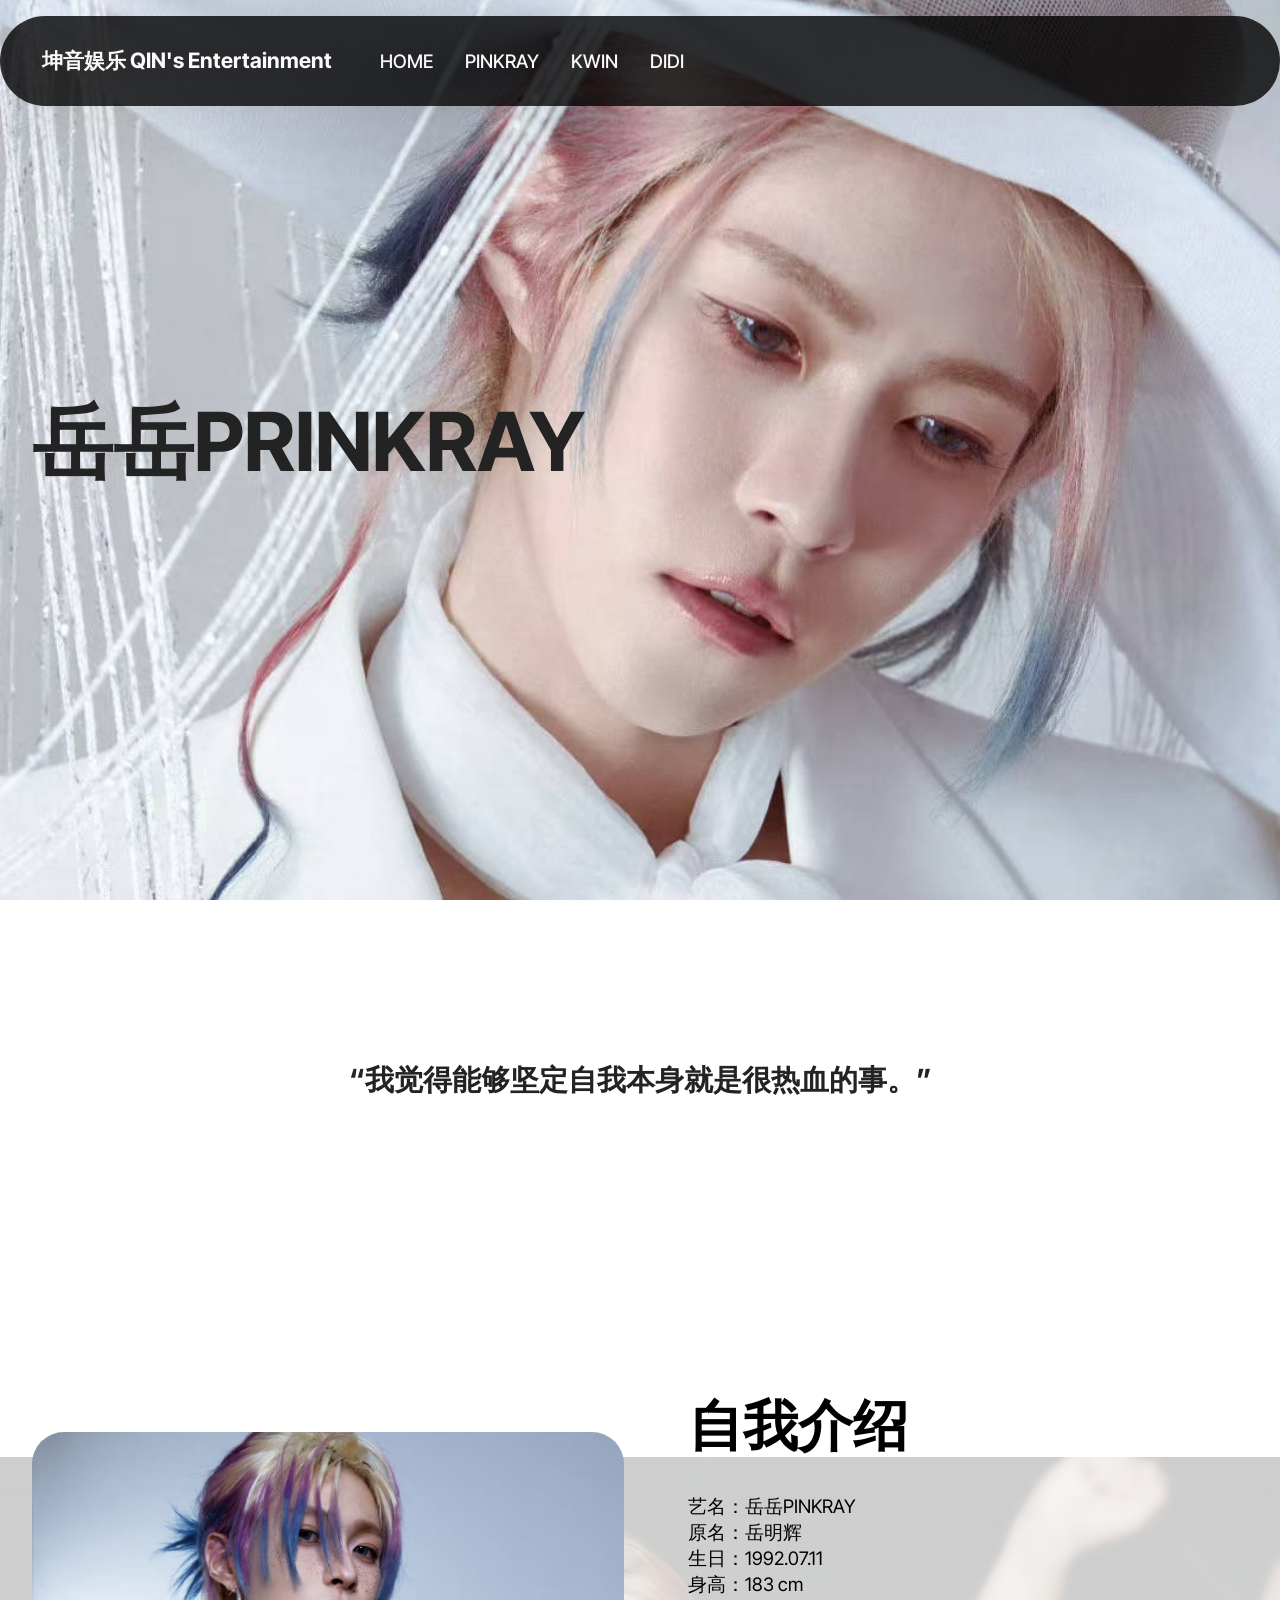
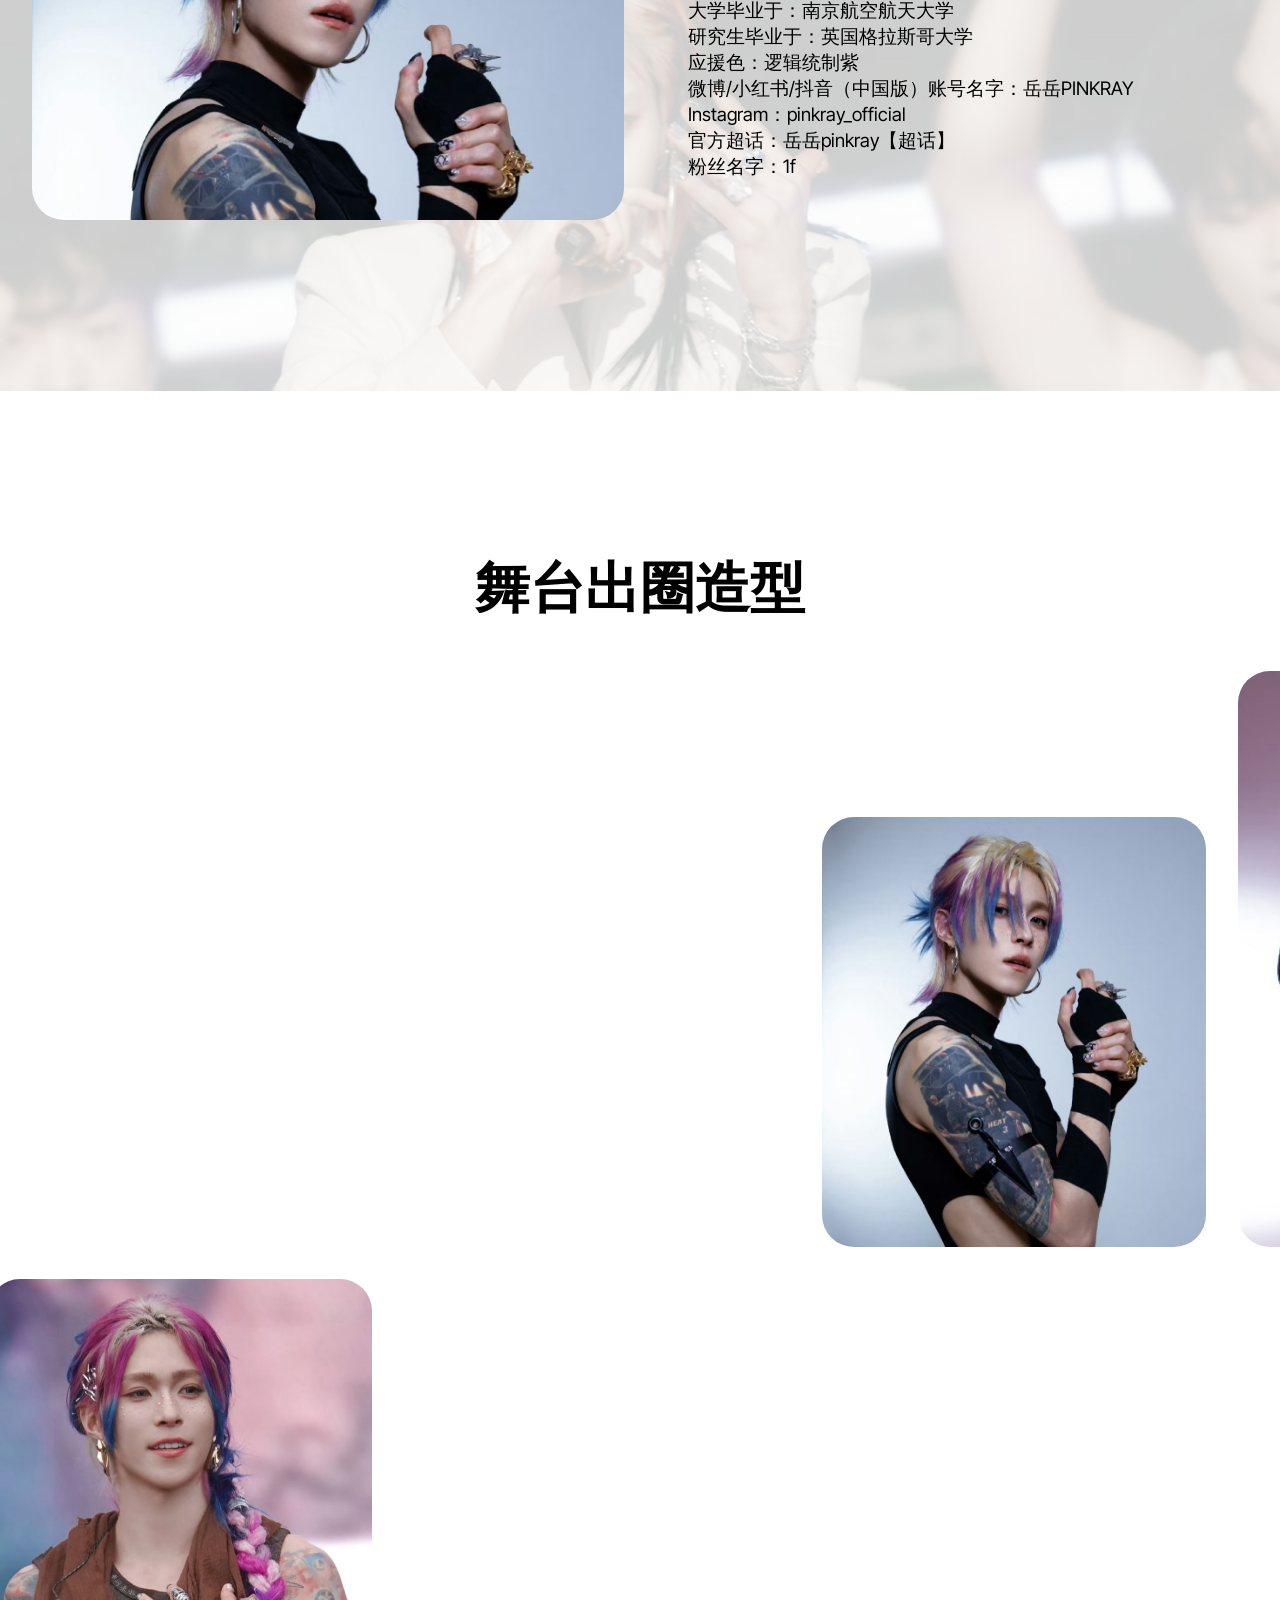
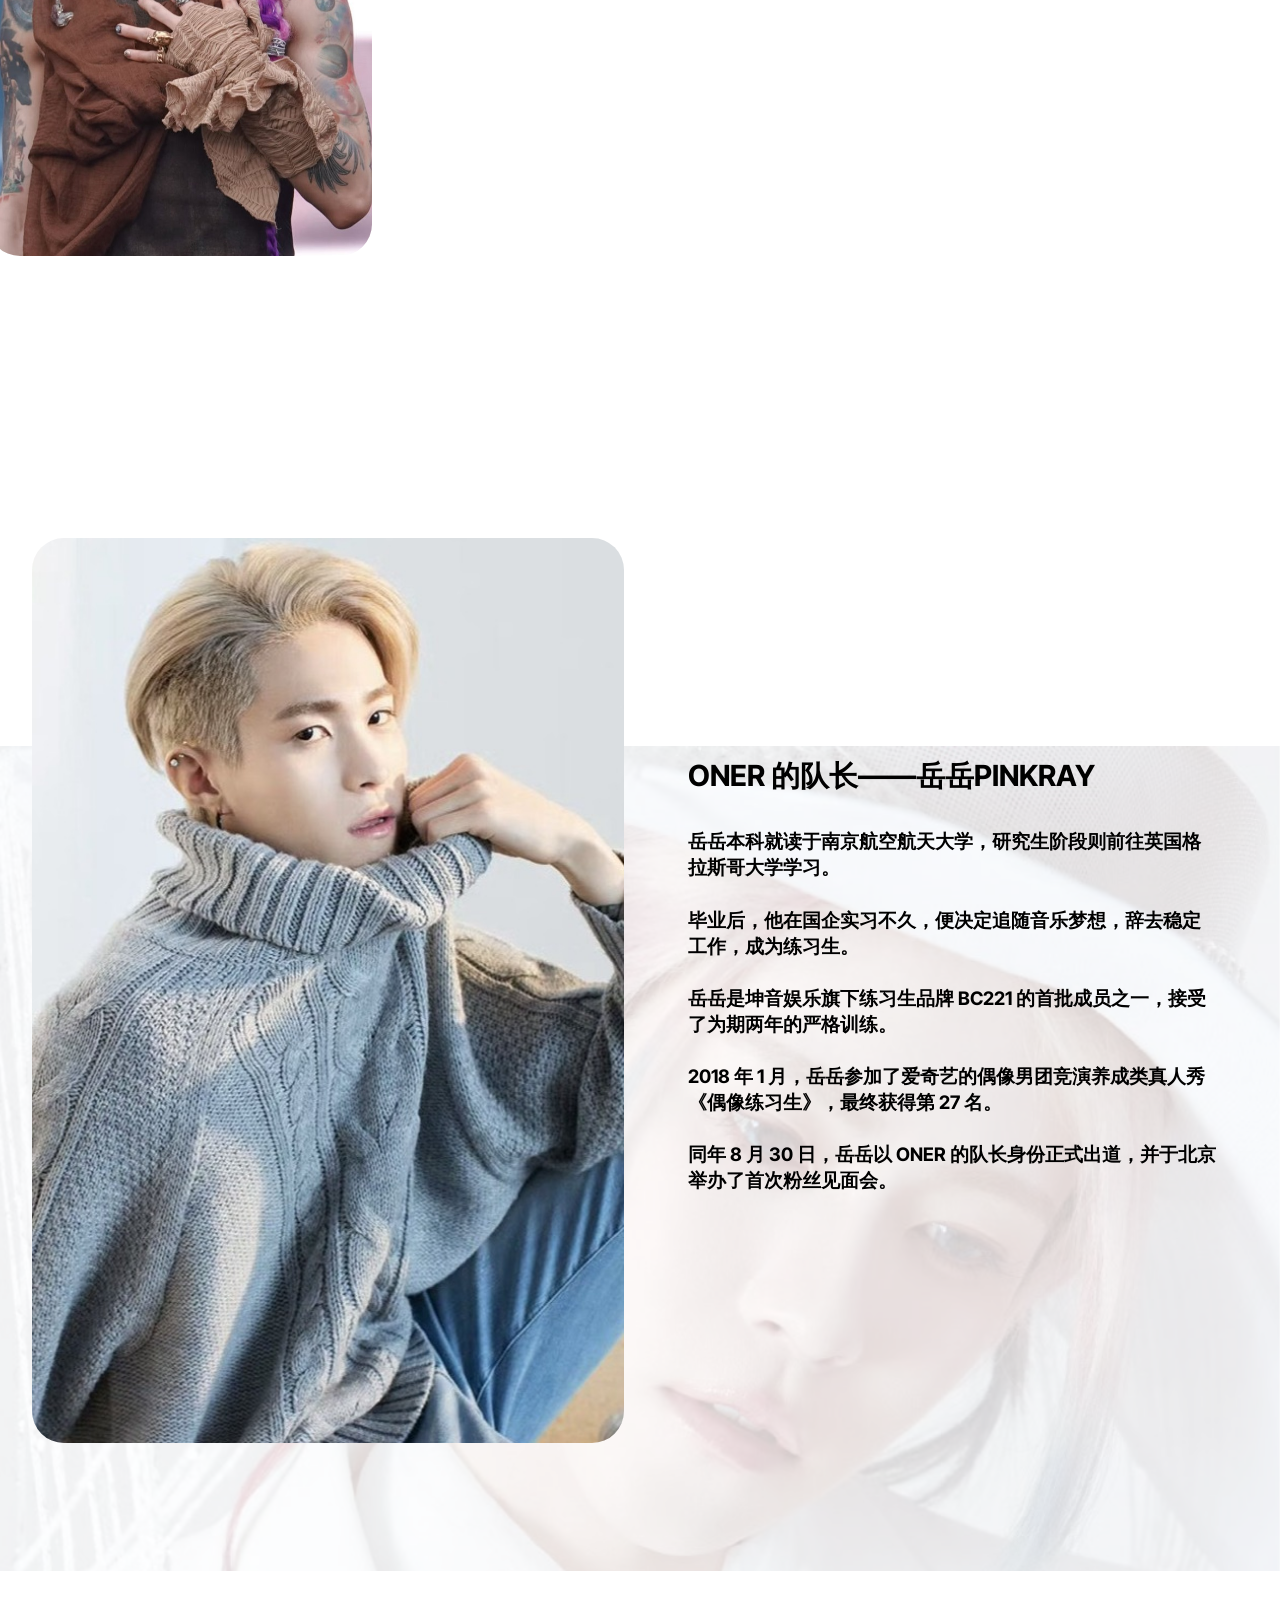
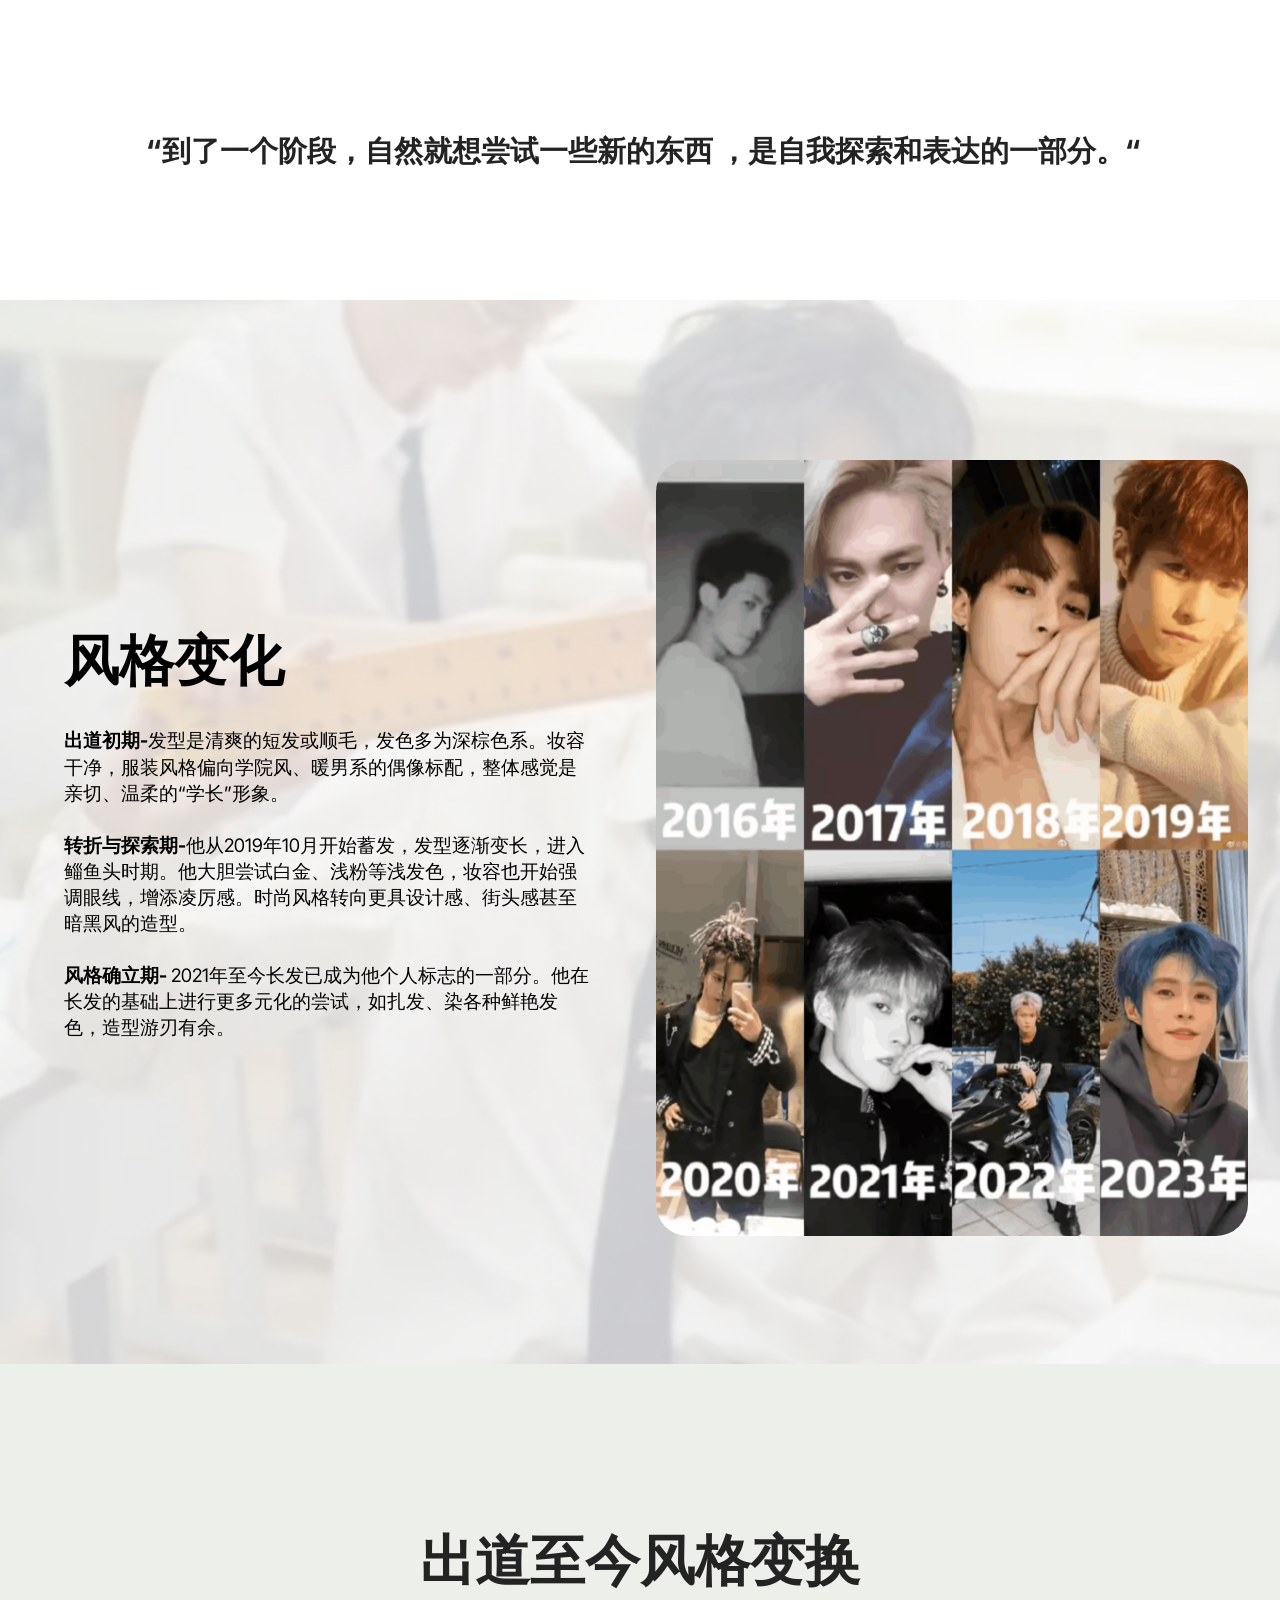
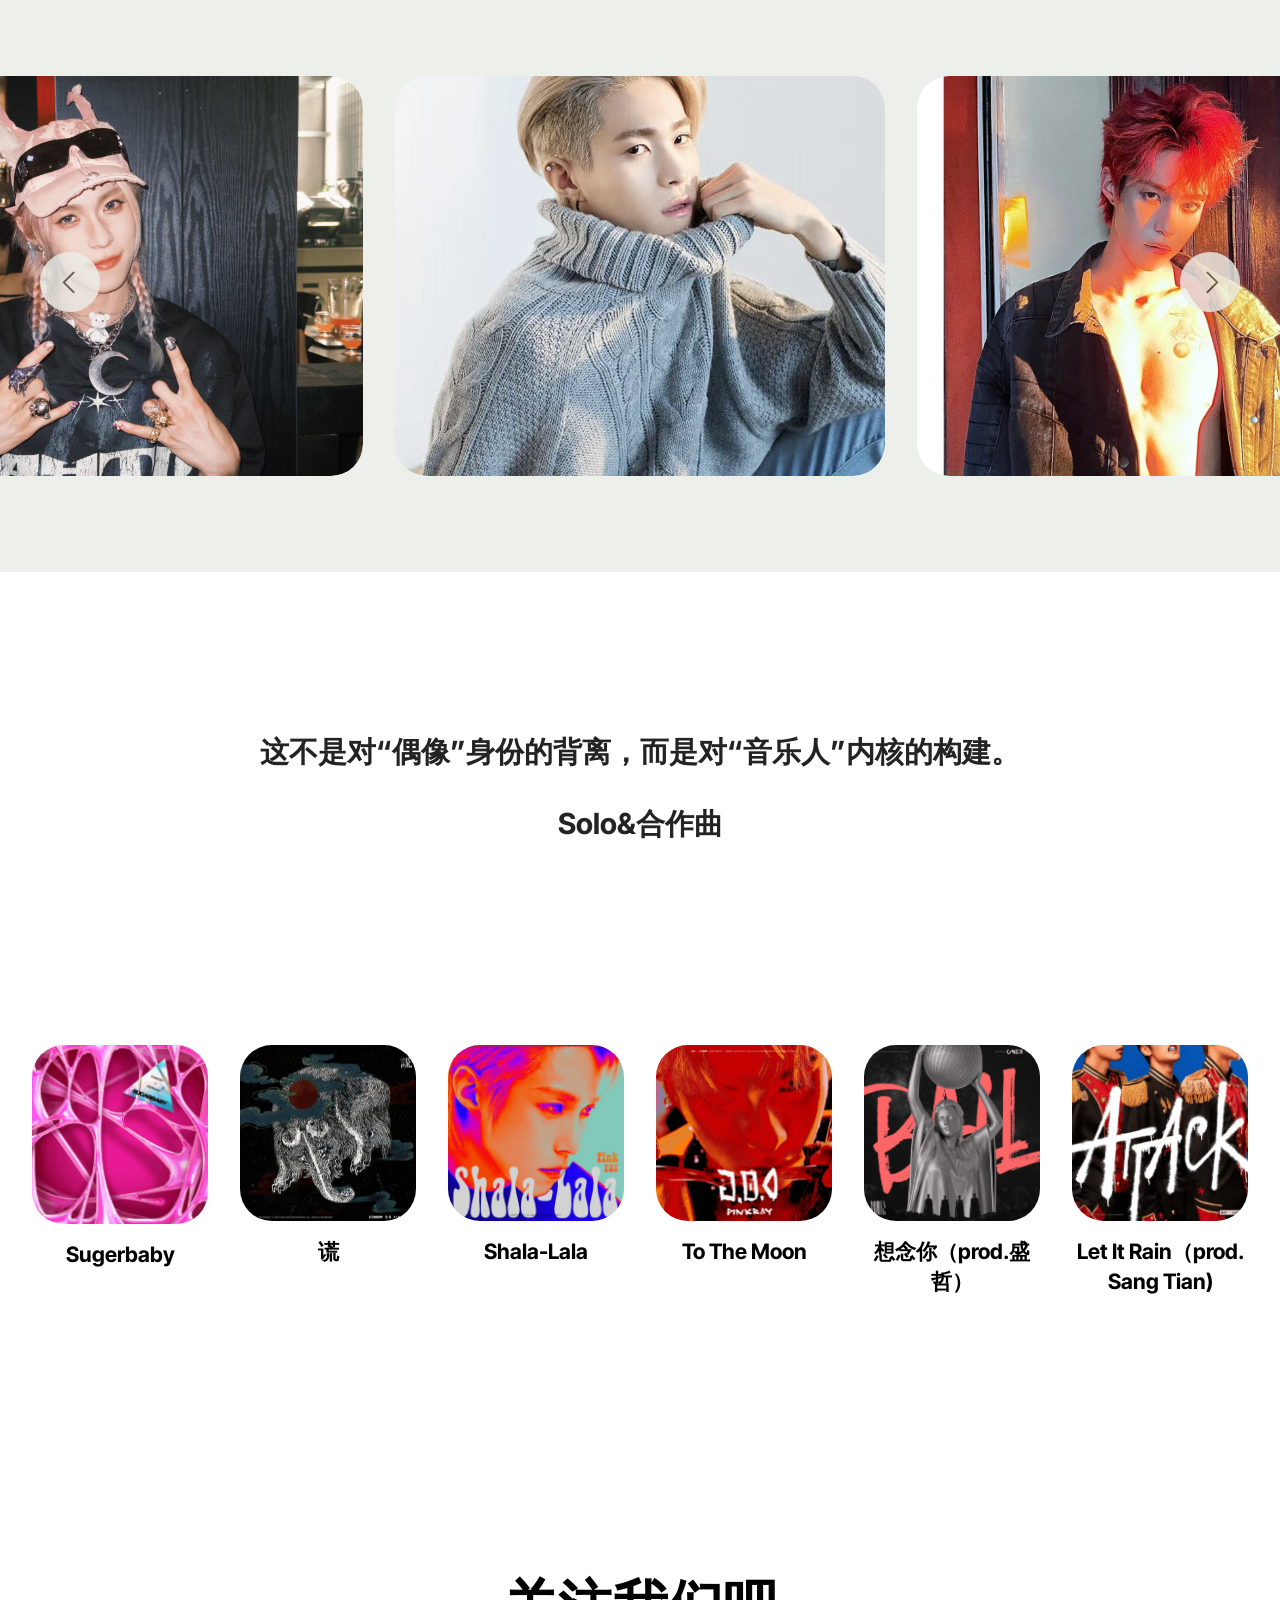
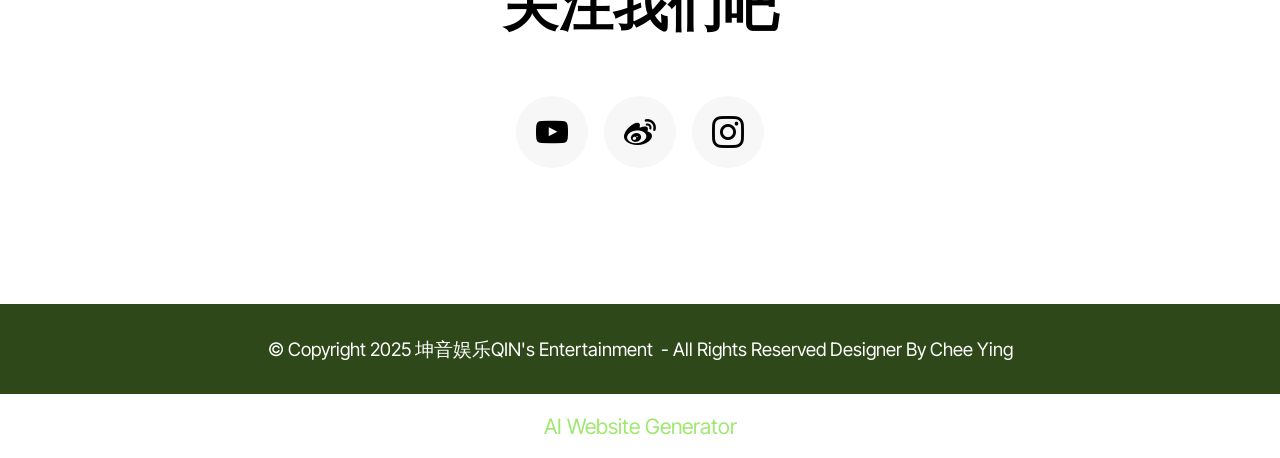
==== commit cc35a5b3: "create github pages" ====
--- a/page1.html
+++ b/page1.html
@@ -19,7 +19,7 @@
   <link rel="stylesheet" href="assets/theme/css/style.css">
   <link rel="preload" href="https://fonts.googleapis.com/css?family=Inter+Tight:100,200,300,400,500,600,700,800,900,100i,200i,300i,400i,500i,600i,700i,800i,900i&display=swap" as="style" onload="this.onload=null;this.rel='stylesheet'">
   <noscript><link rel="stylesheet" href="https://fonts.googleapis.com/css?family=Inter+Tight:100,200,300,400,500,600,700,800,900,100i,200i,300i,400i,500i,600i,700i,800i,900i&display=swap"></noscript>
-  <link rel="preload" as="style" href="assets/mobirise/css/mbr-additional.css?v=hqDikj"><link rel="stylesheet" href="assets/mobirise/css/mbr-additional.css?v=hqDikj" type="text/css">
+  <link rel="preload" as="style" href="assets/mobirise/css/mbr-additional.css?v=ULgKvP"><link rel="stylesheet" href="assets/mobirise/css/mbr-additional.css?v=ULgKvP" type="text/css">
 
   
   
@@ -33,12 +33,8 @@
 	<nav class="navbar navbar-dropdown navbar-fixed-top navbar-expand-lg">
 		<div class="container">
 			<div class="navbar-brand">
-				<span class="navbar-logo">
-					<a href="https://mobiri.se">
-						<img src="assets/images/0.jpg" alt="Mobirise Website Builder" style="height: 3.7rem;">
-					</a>
-				</span>
-				<span class="navbar-caption-wrap"><a class="navbar-caption text-white text-primary display-4" href="https://m.weibo.cn/u/6062604272?t=0&luicode=10000011&lfid=231583">坤音娱乐QIN's Entertainment</a></span>
+				
+				<span class="navbar-caption-wrap"><a class="navbar-caption text-white text-primary display-7" href="https://m.weibo.cn/u/6062604272?t=0&luicode=10000011&lfid=231583">坤音娱乐 QIN's Entertainment</a></span>
 			</div>
 			<button class="navbar-toggler" type="button" data-toggle="collapse" data-bs-toggle="collapse" data-target="#navbarSupportedContent" data-bs-target="#navbarSupportedContent" aria-controls="navbarNavAltMarkup" aria-expanded="false" aria-label="Toggle navigation">
 				<div class="hamburger">
@@ -49,7 +45,7 @@
 				</div>
 			</button>
 			<div class="collapse navbar-collapse" id="navbarSupportedContent">
-				<ul class="navbar-nav nav-dropdown nav-right" data-app-modern-menu="true"><li class="nav-item"><a class="nav-link link text-white text-primary display-4" href="index.html">Home</a></li><li class="nav-item"><a class="nav-link link text-white text-primary display-4" href="page1.html">岳岳PINKRAY</a></li><li class="nav-item"><a class="nav-link link text-white text-primary display-4" href="page7.html">木子洋KWIN</a></li><li class="nav-item"><a class="nav-link link text-white text-primary display-4" href="page6.html">灵超DIDI</a></li></ul>
+				<ul class="navbar-nav nav-dropdown nav-right" data-app-modern-menu="true"><li class="nav-item"><a class="nav-link link text-white text-primary display-4" href="index.html">HOME</a></li><li class="nav-item"><a class="nav-link link text-white text-primary display-4" href="page1.html">PINKRAY</a></li><li class="nav-item"><a class="nav-link link text-white text-primary display-4" href="page7.html">KWIN</a></li><li class="nav-item"><a class="nav-link link text-white text-primary display-4" href="page6.html">DIDI</a></li></ul>
 				
 				
 			</div>
@@ -480,12 +476,12 @@
     <div class="container">
         <div class="media-container-row align-center mbr-white">
             <div class="col-12">
-                <p class="mbr-text mb-0 mbr-fonts-style display-7">
+                <p class="mbr-text mb-0 mbr-fonts-style display-4">
                     © Copyright 2025 坤音娱乐QIN's Entertainment&nbsp; - All Rights Reserved Designer By Chee Ying</p>
             </div>
         </div>
     </div>
-</section><section class="display-7" style="padding: 0;align-items: center;justify-content: center;flex-wrap: wrap;    align-content: center;display: flex;position: relative;height: 4rem;"><a href="https://mobiri.se/4252877" style="flex: 1 1;height: 4rem;position: absolute;width: 100%;z-index: 1;"><img alt="" style="height: 4rem;" src="[data-uri]"></a><p style="margin: 0;text-align: center;" class="display-7">&#8204;</p><a style="z-index:1" href="https://mobirise.com/html-builder.html">HTML Generator</a></section><script src="assets/bootstrap/js/bootstrap.bundle.min.js"></script>  <script src="assets/parallax/jarallax.js"></script>  <script src="assets/smoothscroll/smooth-scroll.js"></script>  <script src="assets/ytplayer/index.js"></script>  <script src="assets/dropdown/js/navbar-dropdown.js"></script>  <script src="assets/scrollgallery/scroll-gallery.js"></script>  <script src="assets/embla/embla.min.js"></script>  <script src="assets/embla/script.js"></script>  <script src="assets/theme/js/script.js"></script>  
+</section><section class="display-7" style="padding: 0;align-items: center;justify-content: center;flex-wrap: wrap;    align-content: center;display: flex;position: relative;height: 4rem;"><a href="https://mobiri.se/4252877" style="flex: 1 1;height: 4rem;position: absolute;width: 100%;z-index: 1;"><img alt="" style="height: 4rem;" src="[data-uri]"></a><p style="margin: 0;text-align: center;" class="display-7">&#8204;</p><a style="z-index:1" href="https://mobirise.com/builder/ai-website-generator.html">AI Website Generator</a></section><script src="assets/bootstrap/js/bootstrap.bundle.min.js"></script>  <script src="assets/parallax/jarallax.js"></script>  <script src="assets/smoothscroll/smooth-scroll.js"></script>  <script src="assets/ytplayer/index.js"></script>  <script src="assets/dropdown/js/navbar-dropdown.js"></script>  <script src="assets/scrollgallery/scroll-gallery.js"></script>  <script src="assets/embla/embla.min.js"></script>  <script src="assets/embla/script.js"></script>  <script src="assets/theme/js/script.js"></script>  
   
   
 </body>
--- a/assets/mobirise/css/mbr-additional.css
+++ b/assets/mobirise/css/mbr-additional.css
@@ -890,6 +890,11 @@
 .cid-uYV5XPfZlR .navbar-caption {
   padding-left: 1rem;
   padding-right: .5rem;
+}
+@media (min-width: 767px) {
+  .cid-uYV5XPfZlR .navbar-caption {
+    padding-left: 2rem;
+  }
 }
 @media (max-width: 767px) {
   .cid-uYV5XPfZlR .nav-dropdown {
@@ -1010,11 +1015,6 @@
 .cid-uYV5XPfZlR .navbar.collapsed.opened .dropdown-menu {
   top: 0;
 }
-@media (min-width: 992px) {
-  .cid-uYV5XPfZlR .navbar.collapsed.opened:not(.navbar-short) .navbar-collapse {
-    max-height: calc(98.5vh - 3.7rem);
-  }
-}
 .cid-uYV5XPfZlR .navbar.collapsed .dropdown-menu .dropdown-submenu {
   left: 0 !important;
 }
@@ -1960,6 +1960,11 @@
 .cid-uYV5XPfZlR .navbar-caption {
   padding-left: 1rem;
   padding-right: .5rem;
+}
+@media (min-width: 767px) {
+  .cid-uYV5XPfZlR .navbar-caption {
+    padding-left: 2rem;
+  }
 }
 @media (max-width: 767px) {
   .cid-uYV5XPfZlR .nav-dropdown {
@@ -2080,11 +2085,6 @@
 .cid-uYV5XPfZlR .navbar.collapsed.opened .dropdown-menu {
   top: 0;
 }
-@media (min-width: 992px) {
-  .cid-uYV5XPfZlR .navbar.collapsed.opened:not(.navbar-short) .navbar-collapse {
-    max-height: calc(98.5vh - 3.7rem);
-  }
-}
 .cid-uYV5XPfZlR .navbar.collapsed .dropdown-menu .dropdown-submenu {
   left: 0 !important;
 }
@@ -3042,6 +3042,11 @@
 .cid-uZvIoeczmL .navbar-caption {
   padding-left: 1rem;
   padding-right: .5rem;
+}
+@media (min-width: 767px) {
+  .cid-uZvIoeczmL .navbar-caption {
+    padding-left: 2rem;
+  }
 }
 @media (max-width: 767px) {
   .cid-uZvIoeczmL .nav-dropdown {
@@ -3162,11 +3167,6 @@
 .cid-uZvIoeczmL .navbar.collapsed.opened .dropdown-menu {
   top: 0;
 }
-@media (min-width: 992px) {
-  .cid-uZvIoeczmL .navbar.collapsed.opened:not(.navbar-short) .navbar-collapse {
-    max-height: calc(98.5vh - 3.7rem);
-  }
-}
 .cid-uZvIoeczmL .navbar.collapsed .dropdown-menu .dropdown-submenu {
   left: 0 !important;
 }
@@ -4124,6 +4124,11 @@
 .cid-uZvIrssr4Z .navbar-caption {
   padding-left: 1rem;
   padding-right: .5rem;
+}
+@media (min-width: 767px) {
+  .cid-uZvIrssr4Z .navbar-caption {
+    padding-left: 2rem;
+  }
 }
 @media (max-width: 767px) {
   .cid-uZvIrssr4Z .nav-dropdown {
@@ -4244,11 +4249,6 @@
 .cid-uZvIrssr4Z .navbar.collapsed.opened .dropdown-menu {
   top: 0;
 }
-@media (min-width: 992px) {
-  .cid-uZvIrssr4Z .navbar.collapsed.opened:not(.navbar-short) .navbar-collapse {
-    max-height: calc(98.5vh - 3.7rem);
-  }
-}
 .cid-uZvIrssr4Z .navbar.collapsed .dropdown-menu .dropdown-submenu {
   left: 0 !important;
 }
--- a/assets/mobirise/css/mbr-additional.css
+++ b/assets/mobirise/css/mbr-additional.css
@@ -890,6 +890,11 @@
 .cid-uYV5XPfZlR .navbar-caption {
   padding-left: 1rem;
   padding-right: .5rem;
+}
+@media (min-width: 767px) {
+  .cid-uYV5XPfZlR .navbar-caption {
+    padding-left: 2rem;
+  }
 }
 @media (max-width: 767px) {
   .cid-uYV5XPfZlR .nav-dropdown {
@@ -1010,11 +1015,6 @@
 .cid-uYV5XPfZlR .navbar.collapsed.opened .dropdown-menu {
   top: 0;
 }
-@media (min-width: 992px) {
-  .cid-uYV5XPfZlR .navbar.collapsed.opened:not(.navbar-short) .navbar-collapse {
-    max-height: calc(98.5vh - 3.7rem);
-  }
-}
 .cid-uYV5XPfZlR .navbar.collapsed .dropdown-menu .dropdown-submenu {
   left: 0 !important;
 }
@@ -1960,6 +1960,11 @@
 .cid-uYV5XPfZlR .navbar-caption {
   padding-left: 1rem;
   padding-right: .5rem;
+}
+@media (min-width: 767px) {
+  .cid-uYV5XPfZlR .navbar-caption {
+    padding-left: 2rem;
+  }
 }
 @media (max-width: 767px) {
   .cid-uYV5XPfZlR .nav-dropdown {
@@ -2080,11 +2085,6 @@
 .cid-uYV5XPfZlR .navbar.collapsed.opened .dropdown-menu {
   top: 0;
 }
-@media (min-width: 992px) {
-  .cid-uYV5XPfZlR .navbar.collapsed.opened:not(.navbar-short) .navbar-collapse {
-    max-height: calc(98.5vh - 3.7rem);
-  }
-}
 .cid-uYV5XPfZlR .navbar.collapsed .dropdown-menu .dropdown-submenu {
   left: 0 !important;
 }
@@ -3042,6 +3042,11 @@
 .cid-uZvIoeczmL .navbar-caption {
   padding-left: 1rem;
   padding-right: .5rem;
+}
+@media (min-width: 767px) {
+  .cid-uZvIoeczmL .navbar-caption {
+    padding-left: 2rem;
+  }
 }
 @media (max-width: 767px) {
   .cid-uZvIoeczmL .nav-dropdown {
@@ -3162,11 +3167,6 @@
 .cid-uZvIoeczmL .navbar.collapsed.opened .dropdown-menu {
   top: 0;
 }
-@media (min-width: 992px) {
-  .cid-uZvIoeczmL .navbar.collapsed.opened:not(.navbar-short) .navbar-collapse {
-    max-height: calc(98.5vh - 3.7rem);
-  }
-}
 .cid-uZvIoeczmL .navbar.collapsed .dropdown-menu .dropdown-submenu {
   left: 0 !important;
 }
@@ -4124,6 +4124,11 @@
 .cid-uZvIrssr4Z .navbar-caption {
   padding-left: 1rem;
   padding-right: .5rem;
+}
+@media (min-width: 767px) {
+  .cid-uZvIrssr4Z .navbar-caption {
+    padding-left: 2rem;
+  }
 }
 @media (max-width: 767px) {
   .cid-uZvIrssr4Z .nav-dropdown {
@@ -4244,11 +4249,6 @@
 .cid-uZvIrssr4Z .navbar.collapsed.opened .dropdown-menu {
   top: 0;
 }
-@media (min-width: 992px) {
-  .cid-uZvIrssr4Z .navbar.collapsed.opened:not(.navbar-short) .navbar-collapse {
-    max-height: calc(98.5vh - 3.7rem);
-  }
-}
 .cid-uZvIrssr4Z .navbar.collapsed .dropdown-menu .dropdown-submenu {
   left: 0 !important;
 }
